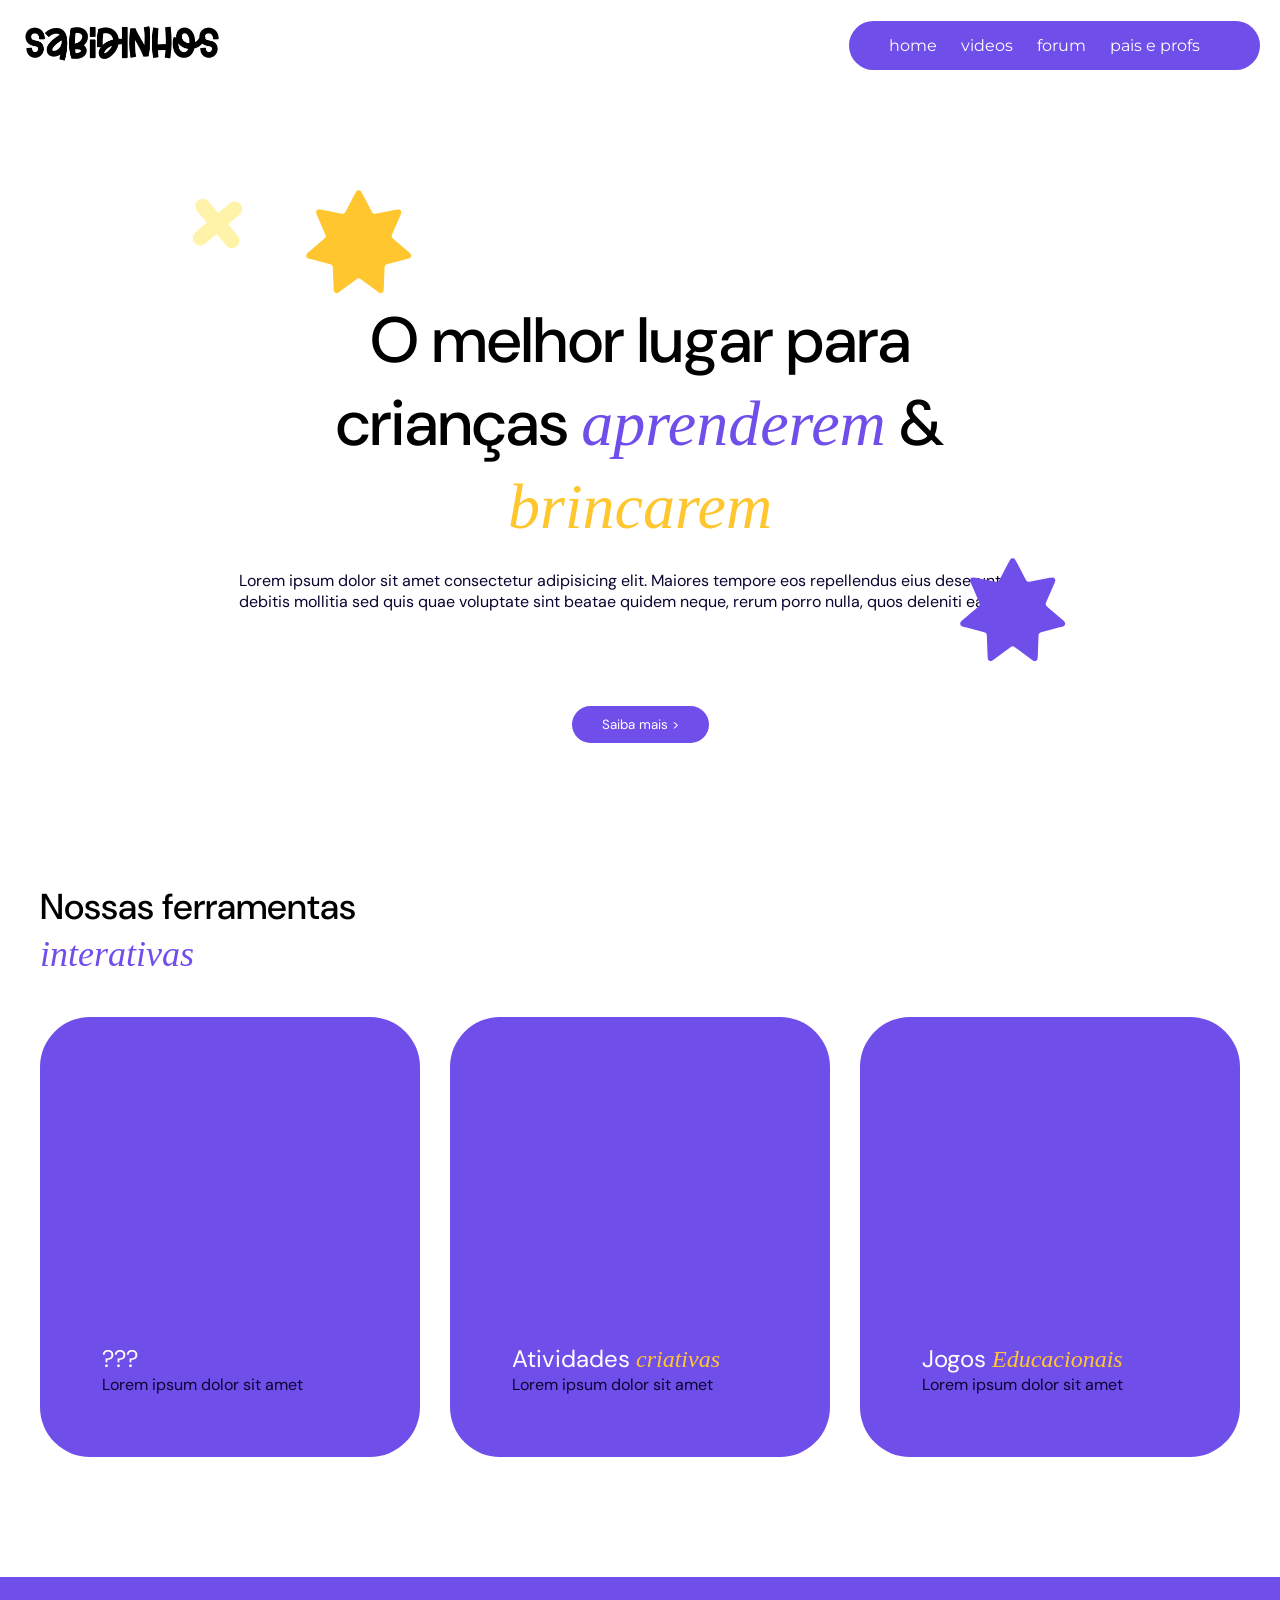
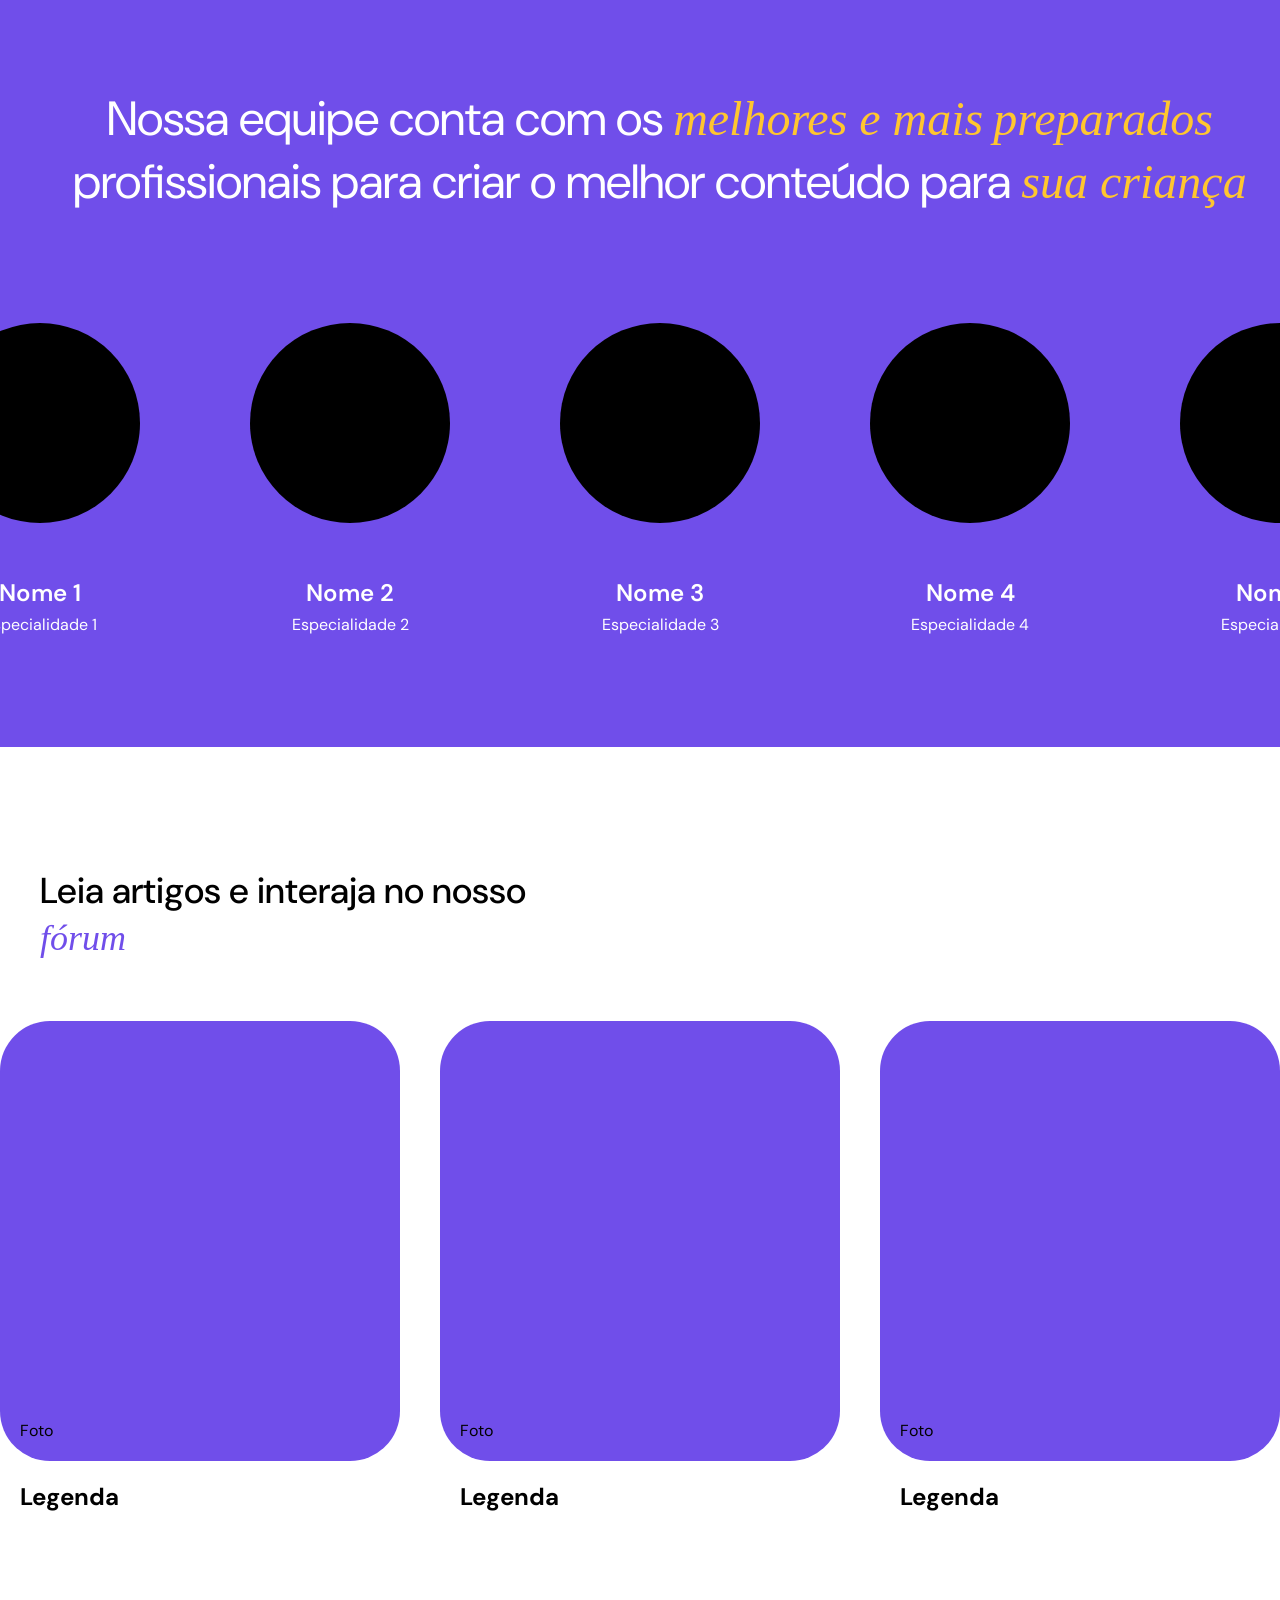
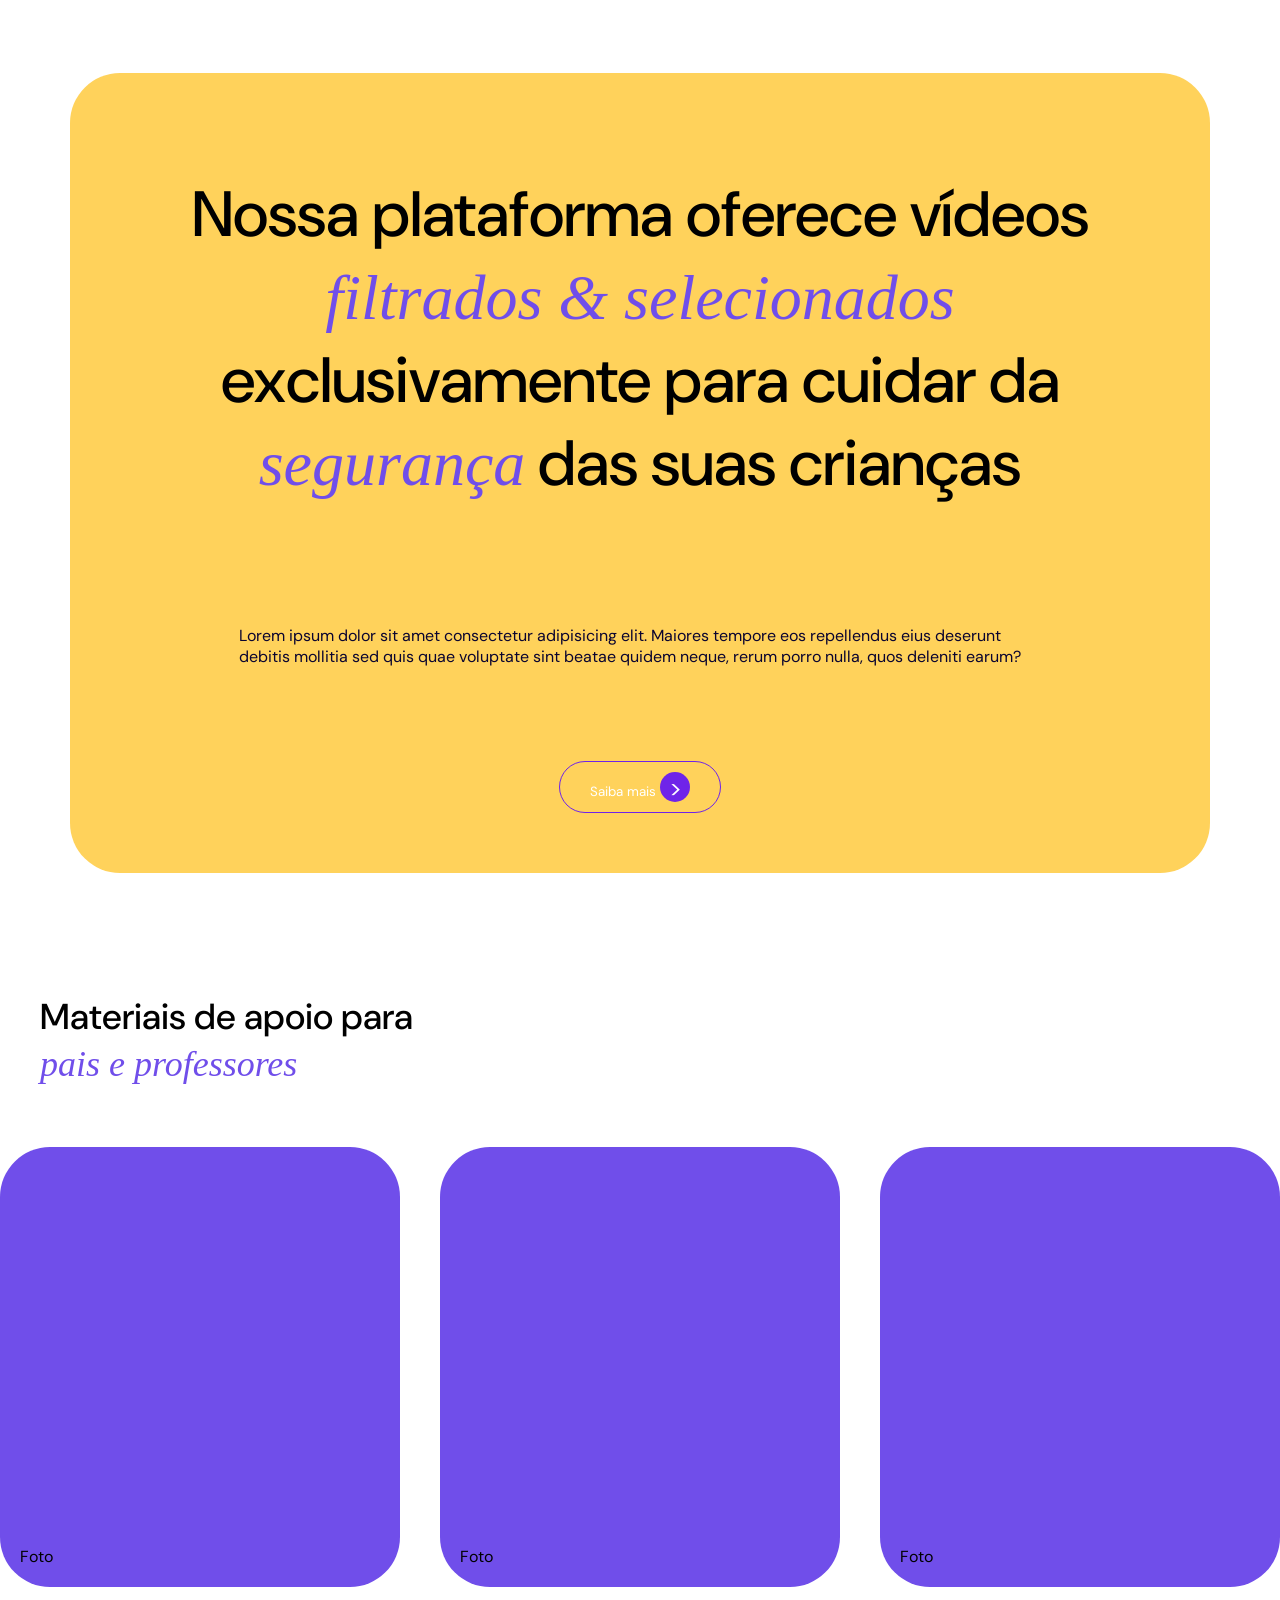
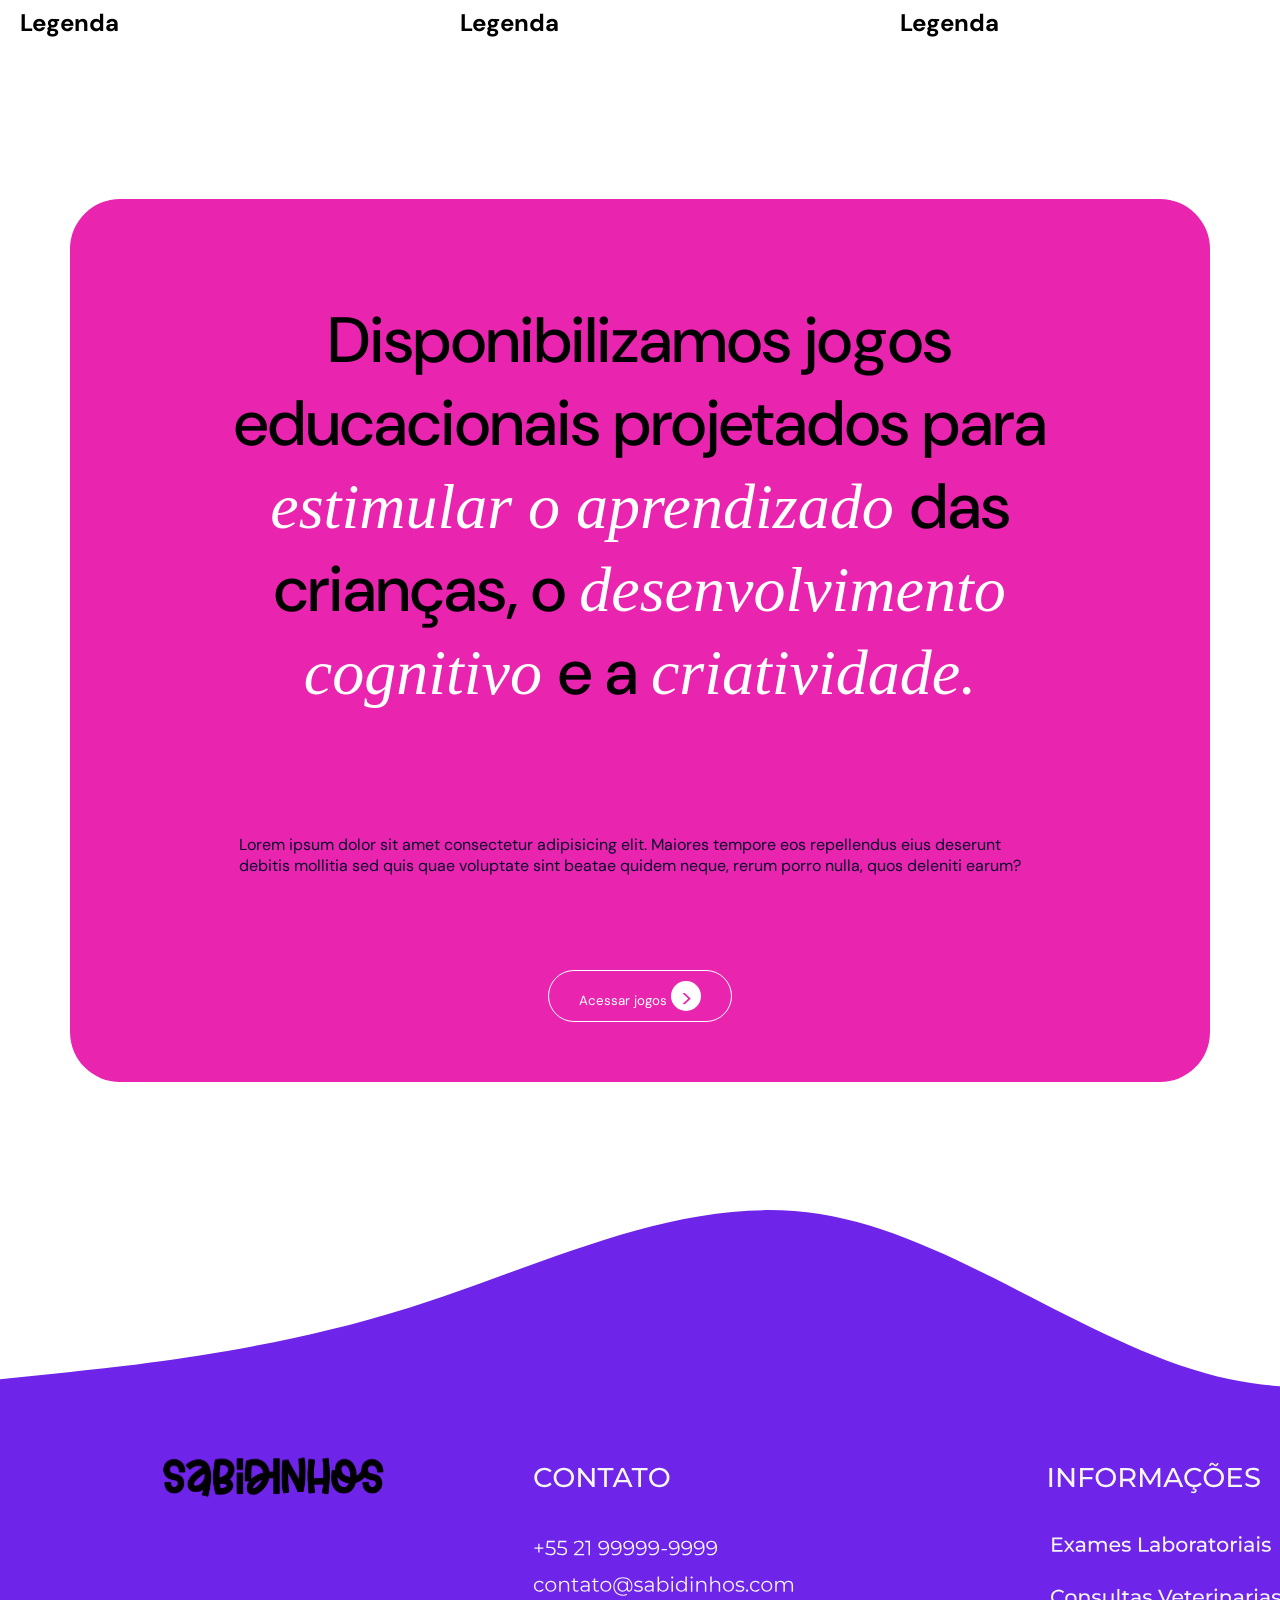
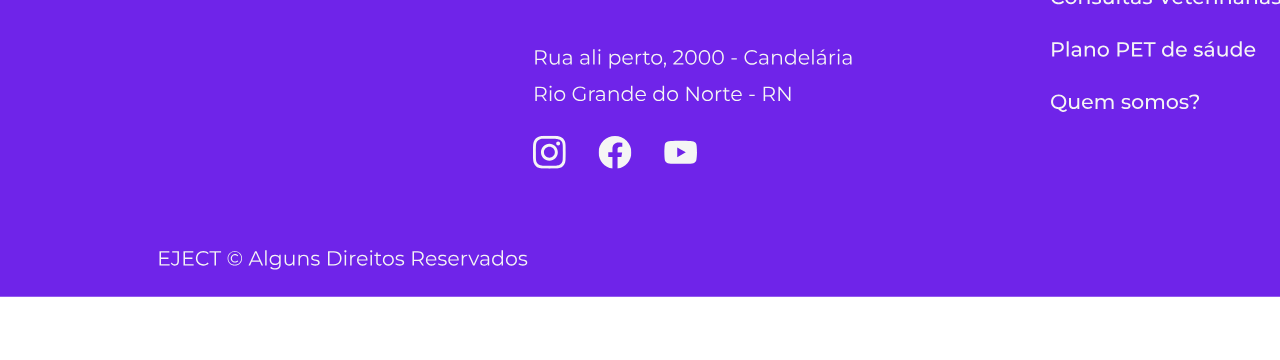
==== home.html @ 90b74e8a "feat: criação pagina home" ====
<!DOCTYPE html>
<html lang="en">

<head>
    <meta charset="UTF-8">
    <meta name="viewport" content="width=device-width, initial-scale=1.0">
    <title>Home</title>
    <link rel="stylesheet" href="assets/css/hero.css">
    <link rel="stylesheet" href="assets/css/navbar.css">
    <link rel="stylesheet" href="assets/css/ferramentas.css">
    <link rel="stylesheet" href="assets/css/nossaequipe.css">
    <link rel="stylesheet" href="assets/css/leiaforum.css">
    <link rel="stylesheet" href="assets/css/plataformavideo.css">
    <style>
        @import url('https://fonts.googleapis.com/css2?family=DM+Sans:ital,opsz,wght@0,9..40,100..1000;1,9..40,100..1000&family=Montserrat:ital,wght@0,100..900;1,100..900&display=swap');
    </style>
</head>

<body>
    <header>
        <div><svg width="200" height="46" viewBox="0 0 200 46" fill="none" xmlns="http://www.w3.org/2000/svg" xmlns:xlink="http://www.w3.org/1999/xlink">
            <rect width="200" height="46" fill="url(#pattern0_1_22)"/>
            <defs>
            <pattern id="pattern0_1_22" patternContentUnits="objectBoundingBox" width="1" height="1">
            <use xlink:href="#image0_1_22" transform="matrix(0.00127264 0 0 0.00555556 -0.176211 -2.53846)"/>
            </pattern>
            <image id="image0_1_22" width="1080" height="1080" xlink:href="[data-uri]"/>
            </defs>
            </svg>
            </div>
        <nav>
            <ul>
                <li><a href="#">home</a></li>
                <li><a href="#">videos </a></li>
                <li><a href="#">forum</a></li>
                <li><a href="#">pais e profs</a></li>
            </ul>
        </nav>
    </header>

    <div id="containerHero">
        <div>
            <svg width="106" height="104" viewBox="0 0 106 104" fill="none" xmlns="http://www.w3.org/2000/svg">
                <path d="M48.4253 4.84975C49.807 2.21581 50.4978 0.898774 51.4206 0.46882C52.2241 0.0942965 53.151 0.0942965 53.9551 0.46882C54.8779 0.898774 55.5687 2.21581 56.9504 4.84975L65.425 21.0037C66.0219 22.141 66.32 22.7096 66.7645 23.0882C67.1566 23.4225 67.6276 23.6503 68.1318 23.7499C68.7033 23.8627 69.3322 23.7426 70.5892 23.5021L88.4436 20.0873C91.3545 19.5305 92.8103 19.2521 93.7204 19.7088C94.5131 20.1066 95.0907 20.8347 95.3003 21.6995C95.5412 22.6924 94.9473 24.0562 93.759 26.7839L86.4722 43.5128C85.959 44.6904 85.703 45.2792 85.685 45.8644C85.6693 46.3805 85.7855 46.8925 86.0229 47.3512C86.2915 47.8704 86.7769 48.2892 87.7479 49.1267L101.537 61.0226C103.786 62.9621 104.91 63.9321 105.122 64.9312C105.307 65.802 105.1 66.7097 104.558 67.4135C103.935 68.222 102.503 68.6056 99.64 69.373L82.0789 74.0792C80.8424 74.4108 80.2244 74.5766 79.7582 74.9276C79.3468 75.2368 79.021 75.6477 78.812 76.1197C78.5753 76.6546 78.5518 77.2967 78.5054 78.5814L77.8459 96.8301C77.7386 99.8056 77.685 101.293 77.0394 102.083C76.4768 102.771 75.642 103.175 74.756 103.188C73.7387 103.202 72.5479 102.317 70.1652 100.546L55.5536 89.6864C54.5249 88.9221 54.0105 88.5397 53.4468 88.392C52.9492 88.2619 52.4264 88.2619 51.9289 88.392C51.3652 88.5397 50.8508 88.9221 49.822 89.6864L35.2105 100.546C32.828 102.317 31.6368 103.202 30.6197 103.188C29.7339 103.175 28.8987 102.771 28.3364 102.083C27.6907 101.293 27.637 99.8056 27.5295 96.8301L26.8701 78.5814C26.8237 77.2967 26.8005 76.6546 26.5638 76.1197C26.3548 75.6477 26.0291 75.2368 25.6174 74.9276C25.1511 74.5766 24.533 74.4108 23.2967 74.0792L5.73556 69.373C2.87217 68.6056 1.44047 68.222 0.817917 67.4135C0.275655 66.7097 0.0694225 65.802 0.253971 64.9312C0.465865 63.9321 1.59008 62.9621 3.83852 61.0226L17.6281 49.1267C18.5988 48.2892 19.0841 47.8704 19.3528 47.3512C19.5898 46.8925 19.7062 46.3805 19.6905 45.8644C19.6728 45.2792 19.4164 44.6904 18.9034 43.5128L11.6167 26.7839C10.4285 24.0562 9.83448 22.6924 10.0752 21.6995C10.2848 20.8347 10.8628 20.1066 11.6553 19.7088C12.5652 19.2521 14.0209 19.5305 16.9321 20.0873L34.7867 23.5021C36.0436 23.7426 36.672 23.8627 37.2436 23.7499C37.7483 23.6503 38.2191 23.4225 38.6113 23.0882C39.0555 22.7096 39.3538 22.141 39.9504 21.0037L48.4253 4.84975Z" fill="#FFC62F"/>
                </svg>
                
                
            <p id="primeiroParagrafo">O melhor lugar para
                crianças <span id="span1">aprenderem</span> &
                <span id="span2">brincarem</span>
            </p>
        </div>
        <div>
            <p id="hero">Lorem ipsum dolor sit amet consectetur adipisicing elit.
                Maiores tempore eos repellendus eius deserunt debitis mollitia sed quis quae voluptate sint beatae
                quidem neque, rerum porro nulla, quos deleniti earum?</p>
        </div>
        <svg width="51" height="51" viewBox="0 0 51 51" fill="none" xmlns="http://www.w3.org/2000/svg" style="position: absolute; top:22%; left:15%">
<path fill-rule="evenodd" clip-rule="evenodd" d="M45.7281 37.798L36.0381 26.348L47.4881 16.6579C50.6511 13.9811 51.0437 9.24954 48.368 6.08791C45.6924 2.92627 40.9611 2.53106 37.798 5.20794L26.348 14.898L16.6579 3.448C13.9823 0.286367 9.25097 -0.108849 6.08791 2.56803C2.92484 5.24491 2.53227 9.97643 5.20794 13.1381L14.898 24.5881L3.448 34.2781C0.284938 36.955 -0.107637 41.6865 2.56803 44.8482C5.2437 48.0098 9.97501 48.405 13.1381 45.7281L24.5881 36.0381L34.2781 47.4881C36.9538 50.6497 41.6851 51.0449 44.8482 48.368C48.0112 45.6912 48.4038 40.9596 45.7281 37.798Z" fill="#FFF3A9"/>
</svg>

<svg width="106" height="104" viewBox="0 0 106 104" fill="none" xmlns="http://www.w3.org/2000/svg " style="position: absolute; top:62%; left:75%">
    <path d="M48.4253 4.84975C49.807 2.21581 50.4978 0.898774 51.4206 0.46882C52.2241 0.0942965 53.151 0.0942965 53.9551 0.46882C54.8779 0.898774 55.5687 2.21581 56.9504 4.84975L65.425 21.0037C66.0219 22.141 66.32 22.7096 66.7645 23.0882C67.1566 23.4225 67.6276 23.6503 68.1318 23.7499C68.7033 23.8627 69.3322 23.7426 70.5892 23.5021L88.4436 20.0873C91.3545 19.5305 92.8103 19.2521 93.7204 19.7088C94.5131 20.1066 95.0907 20.8347 95.3003 21.6995C95.5412 22.6924 94.9473 24.0562 93.759 26.7839L86.4722 43.5128C85.959 44.6904 85.703 45.2792 85.685 45.8644C85.6693 46.3805 85.7855 46.8925 86.0229 47.3512C86.2915 47.8704 86.7769 48.2892 87.7479 49.1267L101.537 61.0226C103.786 62.9621 104.91 63.9321 105.122 64.9312C105.307 65.802 105.1 66.7097 104.558 67.4135C103.935 68.222 102.503 68.6056 99.64 69.373L82.0789 74.0792C80.8424 74.4108 80.2244 74.5766 79.7582 74.9276C79.3468 75.2368 79.021 75.6477 78.812 76.1197C78.5753 76.6546 78.5518 77.2967 78.5054 78.5814L77.8459 96.8301C77.7386 99.8056 77.685 101.293 77.0394 102.083C76.4768 102.771 75.642 103.175 74.756 103.188C73.7387 103.202 72.5479 102.317 70.1652 100.546L55.5536 89.6864C54.5249 88.9221 54.0105 88.5397 53.4468 88.392C52.9492 88.2619 52.4264 88.2619 51.9289 88.392C51.3652 88.5397 50.8508 88.9221 49.822 89.6864L35.2105 100.546C32.828 102.317 31.6368 103.202 30.6197 103.188C29.7339 103.175 28.8987 102.771 28.3364 102.083C27.6907 101.293 27.637 99.8056 27.5295 96.8301L26.8701 78.5814C26.8237 77.2967 26.8005 76.6546 26.5638 76.1197C26.3548 75.6477 26.0291 75.2368 25.6174 74.9276C25.1511 74.5766 24.533 74.4108 23.2967 74.0792L5.73556 69.373C2.87217 68.6056 1.44047 68.222 0.817917 67.4135C0.275655 66.7097 0.0694225 65.802 0.253971 64.9312C0.465865 63.9321 1.59008 62.9621 3.83852 61.0226L17.6281 49.1267C18.5988 48.2892 19.0841 47.8704 19.3528 47.3512C19.5898 46.8925 19.7062 46.3805 19.6905 45.8644C19.6728 45.2792 19.4164 44.6904 18.9034 43.5128L11.6167 26.7839C10.4285 24.0562 9.83448 22.6924 10.0752 21.6995C10.2848 20.8347 10.8628 20.1066 11.6553 19.7088C12.5652 19.2521 14.0209 19.5305 16.9321 20.0873L34.7867 23.5021C36.0436 23.7426 36.672 23.8627 37.2436 23.7499C37.7483 23.6503 38.2191 23.4225 38.6113 23.0882C39.0555 22.7096 39.3538 22.141 39.9504 21.0037L48.4253 4.84975Z" fill="#704EEA"/>
    </svg>
    

        <div><button>Saiba mais &gt;</button></div>
    </div>

    <div id="ferramentas">

        <div>
            <p id="pFerramentas1"> Nossas ferramentas <br><span>interativas</span></p>
        </div>

        <div id="cardFerramentas">
            <div class="card">

                <div>
                    <p class="pFerramentas2">???</p>
                    <p class="pFerramentas3">Lorem ipsum dolor sit amet</p>
                </div>

            </div>
            <div class="card">

                <div>
                    <p class="pFerramentas2">Atividades <span>criativas</span></p>
                    <p class="pFerramentas3">Lorem ipsum dolor sit amet</p>
                </div>

            </div>
            <div class="card">
                <div>
                    <p class="pFerramentas2">Jogos <span>Educacionais</span></p>
                    <p class="pFerramentas3">Lorem ipsum dolor sit amet</p>
                </div>

            </div>
        </div>
    </div>

    <div id="nossaEquipe">
                   
        <div>
            <p>Nossa equipe conta com os <span>melhores e mais</span> <span>preparados</span> profissionais para criar
                o melhor conteúdo para <span>sua criança</span></p>
        </div>
        <div>
            <div class="carousel">
                <p class="flecha">&lt;</p>

                <div class="carousel-cell">

                    <div class="foto"></div>
                    <p class="nome">Nome 1</p>
                    <p class="especialidade">Especialidade 1</p>
                </div>

                <div class="carousel-cell">

                    <div class="foto"></div>
                    <p class="nome">Nome 2</p>
                    <p class="especialidade">Especialidade 2</p>
                </div>
                <div class="carousel-cell">
                    <div class="foto"></div>
                    <p class="nome">Nome 3</p>
                    <p class="especialidade">Especialidade 3</p>
                </div>
                <div class="carousel-cell">
                    <div class="foto"></div>
                    <p class="nome">Nome 4</p>
                    <p class="especialidade">Especialidade 4</p>
                </div>
                <div class="carousel-cell">
                    <div class="foto"></div>
                    <p class="nome">Nome 5</p>
                    <p class="especialidade">Especialidade 5</p>
                </div>

                <p class="flecha">&gt;</p>

            </div>
        </div>
    </div>


    <div id="leiaForum">

        <div>
            <p id="pLeiaForum1">Leia artigos e interaja no nosso <br><span>fórum</span></p>
        </div>

        <div id="cardsLeiaForum">
            <div class="cardLeiaForum">

                <div class="fotoLeiaForum">Foto
                </div>
                <div class="legendaLeiaForum">
                    <p class="legenda">Legenda</p>
                </div>
            </div>
            <div class="cardLeiaForum">

                <div class="fotoLeiaForum">Foto
                </div>
                <div class="legendaLeiaForum">
                    <p class="legenda">Legenda</p>
                </div>
            </div>
            <div class="cardLeiaForum">

                <div class="fotoLeiaForum">Foto
                </div>
                <div class="legendaLeiaForum">
                    <p class="legenda">Legenda</p>
                </div>
            </div>
        </div>
    </div>

    <div id="containerPlataformaVideo">
        <div>
            <p id="primeiroParagrafoPlataformaVideo">Nossa plataforma oferece vídeos <span
                    id="plataformaVideoSpan1">filtrados & selecionados </span>exclusivamente para cuidar da
                <span id="plataformaVideoSpan1">segurança</span> das suas crianças
            </p>
        </div>
        <div>
            <p id="plataformaVideo">Lorem ipsum dolor sit amet consectetur adipisicing elit.
                Maiores tempore eos repellendus eius deserunt debitis mollitia sed quis quae voluptate sint beatae
                quidem neque, rerum porro nulla, quos deleniti earum?</p>
        </div>
        <div>
            <button>Saiba mais <span class="bola">&gt;</span> </button>
        </div>
    </div>

 <!--Foi utilizado o mesmo css de outra parte desta mesma pagina-->   
    <div id="leiaForum">

        <div>
            <p id="pLeiaForum1">Materiais de apoio para <br><span>pais e professores</span></p>
        </div>

        <div id="cardsLeiaForum">
            <div class="cardLeiaForum">

                <div class="fotoLeiaForum">Foto
                </div>
                <div class="legendaLeiaForum">
                    <p class="legenda">Legenda</p>
                </div>
            </div>
            <div class="cardLeiaForum">

                <div class="fotoLeiaForum">Foto
                </div>
                <div class="legendaLeiaForum">
                    <p class="legenda">Legenda</p>
                </div>
            </div>
            <div class="cardLeiaForum">

                <div class="fotoLeiaForum">Foto
                </div>
                <div class="legendaLeiaForum">
                    <p class="legenda">Legenda</p>
                </div>
            </div>
        </div>
    </div>

<!--Estilização de alguns parametros realizadas realizada inline-->
    <div id="containerPlataformaVideo" style="background-color: #E924AE;">

        <div>
            <p id="primeiroParagrafoPlataformaVideo">Disponibilizamos jogos educacionais projetados para <span
                    id="plataformaVideoSpan1" style="color: #ffff;">estimular o aprendizado </span>das crianças, o <span
                    id="plataformaVideoSpan1" style="color: #ffff;">desenvolvimento cognitivo </span>e a <span
                    id="plataformaVideoSpan1" style="color: #ffff;">criatividade.</span>
            </p>
        </div>
        <div>
            <p id="plataformaVideo">Lorem ipsum dolor sit amet consectetur adipisicing elit.
                Maiores tempore eos repellendus eius deserunt debitis mollitia sed quis quae voluptate sint beatae
                quidem neque, rerum porro nulla, quos deleniti earum?</p>
        </div>
        <div>
            <button style="border: 1px solid #ffff">Acessar jogos <span class="bola"
                    style="background: #ffff; color: #E924AE;">&gt;</span> </button>
        </div>
    </div>

    <footer>
        <svg width="1640" height="803" viewBox="0 0 1440 603" fill="none" xmlns="http://www.w3.org/2000/svg" xmlns:xlink="http://www.w3.org/1999/xlink">
            <path fill-rule="evenodd" clip-rule="evenodd" d="M0 148.577L60 142.267C120 135.958 240 123.34 360 85.4837C480 47.6279 600 -15.4651 720 3.46283C840 22.3907 960 123.34 1080 148.577C1200 173.814 1320 123.34 1380 98.1023L1440 72.8651V300H1380C1320 300 1200 300 1080 300C960 300 840 300 720 300C600 300 480 300 360 300C240 300 120 300 60 300H0V148.577Z" fill="#6F24E9"/>
            <path d="M0 160H1440V603H0V160Z" fill="#6F24E9"/>
            <path d="M478.032 243.316C476.752 243.316 475.568 243.108 474.48 242.692C473.408 242.26 472.472 241.66 471.672 240.892C470.888 240.108 470.272 239.196 469.824 238.156C469.376 237.116 469.152 235.972 469.152 234.724C469.152 233.476 469.376 232.332 469.824 231.292C470.272 230.252 470.896 229.348 471.696 228.58C472.496 227.796 473.432 227.196 474.504 226.78C475.592 226.348 476.776 226.132 478.056 226.132C479.352 226.132 480.544 226.356 481.632 226.804C482.736 227.236 483.672 227.884 484.44 228.748L482.88 230.26C482.24 229.588 481.52 229.092 480.72 228.772C479.92 228.436 479.064 228.268 478.152 228.268C477.208 228.268 476.328 228.428 475.512 228.748C474.712 229.068 474.016 229.516 473.424 230.092C472.832 230.668 472.368 231.356 472.032 232.156C471.712 232.94 471.552 233.796 471.552 234.724C471.552 235.652 471.712 236.516 472.032 237.316C472.368 238.1 472.832 238.78 473.424 239.356C474.016 239.932 474.712 240.38 475.512 240.7C476.328 241.02 477.208 241.18 478.152 241.18C479.064 241.18 479.92 241.02 480.72 240.7C481.52 240.364 482.24 239.852 482.88 239.164L484.44 240.676C483.672 241.54 482.736 242.196 481.632 242.644C480.544 243.092 479.344 243.316 478.032 243.316ZM495.096 243.316C493.816 243.316 492.624 243.1 491.52 242.668C490.432 242.236 489.488 241.636 488.688 240.868C487.888 240.084 487.264 239.172 486.816 238.132C486.368 237.092 486.144 235.956 486.144 234.724C486.144 233.492 486.368 232.356 486.816 231.316C487.264 230.276 487.888 229.372 488.688 228.604C489.488 227.82 490.432 227.212 491.52 226.78C492.608 226.348 493.8 226.132 495.096 226.132C496.376 226.132 497.552 226.348 498.624 226.78C499.712 227.196 500.656 227.796 501.456 228.58C502.272 229.348 502.896 230.252 503.328 231.292C503.776 232.332 504 233.476 504 234.724C504 235.972 503.776 237.116 503.328 238.156C502.896 239.196 502.272 240.108 501.456 240.892C500.656 241.66 499.712 242.26 498.624 242.692C497.552 243.108 496.376 243.316 495.096 243.316ZM495.096 241.18C496.024 241.18 496.88 241.02 497.664 240.7C498.464 240.38 499.152 239.932 499.728 239.356C500.32 238.764 500.776 238.076 501.096 237.292C501.432 236.508 501.6 235.652 501.6 234.724C501.6 233.796 501.432 232.94 501.096 232.156C500.776 231.372 500.32 230.692 499.728 230.116C499.152 229.524 498.464 229.068 497.664 228.748C496.88 228.428 496.024 228.268 495.096 228.268C494.152 228.268 493.28 228.428 492.48 228.748C491.696 229.068 491.008 229.524 490.416 230.116C489.824 230.692 489.36 231.372 489.024 232.156C488.704 232.94 488.544 233.796 488.544 234.724C488.544 235.652 488.704 236.508 489.024 237.292C489.36 238.076 489.824 238.764 490.416 239.356C491.008 239.932 491.696 240.38 492.48 240.7C493.28 241.02 494.152 241.18 495.096 241.18ZM507.668 243.124V226.324H509.636L520.748 240.124H519.716V226.324H522.116V243.124H520.148L509.036 229.324H510.068V243.124H507.668ZM530.481 243.124V228.412H524.721V226.324H538.617V228.412H532.857V243.124H530.481ZM537.843 243.124L545.451 226.324H547.827L555.459 243.124H552.939L546.147 227.668H547.107L540.315 243.124H537.843ZM541.083 238.924L541.731 237.004H551.187L551.883 238.924H541.083ZM560.458 243.124V228.412H554.698V226.324H568.594V228.412H562.834V243.124H560.458ZM578.917 243.316C577.637 243.316 576.445 243.1 575.341 242.668C574.253 242.236 573.309 241.636 572.509 240.868C571.709 240.084 571.085 239.172 570.637 238.132C570.189 237.092 569.965 235.956 569.965 234.724C569.965 233.492 570.189 232.356 570.637 231.316C571.085 230.276 571.709 229.372 572.509 228.604C573.309 227.82 574.253 227.212 575.341 226.78C576.429 226.348 577.621 226.132 578.917 226.132C580.197 226.132 581.373 226.348 582.445 226.78C583.533 227.196 584.477 227.796 585.277 228.58C586.093 229.348 586.717 230.252 587.149 231.292C587.597 232.332 587.821 233.476 587.821 234.724C587.821 235.972 587.597 237.116 587.149 238.156C586.717 239.196 586.093 240.108 585.277 240.892C584.477 241.66 583.533 242.26 582.445 242.692C581.373 243.108 580.197 243.316 578.917 243.316ZM578.917 241.18C579.845 241.18 580.701 241.02 581.485 240.7C582.285 240.38 582.973 239.932 583.549 239.356C584.141 238.764 584.597 238.076 584.917 237.292C585.253 236.508 585.421 235.652 585.421 234.724C585.421 233.796 585.253 232.94 584.917 232.156C584.597 231.372 584.141 230.692 583.549 230.116C582.973 229.524 582.285 229.068 581.485 228.748C580.701 228.428 579.845 228.268 578.917 228.268C577.973 228.268 577.101 228.428 576.301 228.748C575.517 229.068 574.829 229.524 574.237 230.116C573.645 230.692 573.181 231.372 572.845 232.156C572.525 232.94 572.365 233.796 572.365 234.724C572.365 235.652 572.525 236.508 572.845 237.292C573.181 238.076 573.645 238.764 574.237 239.356C574.829 239.932 575.517 240.38 576.301 240.7C577.101 241.02 577.973 241.18 578.917 241.18Z" fill="#F5F5F5"/>
            <path d="M472.608 300.516V292.884H473.742V300.516H472.608ZM469.26 297.24V296.178H477.09V297.24H469.26ZM483.268 303.108C482.368 303.108 481.51 302.964 480.694 302.676C479.878 302.376 479.23 301.98 478.75 301.488L479.38 300.462C479.776 300.882 480.316 301.23 481 301.506C481.696 301.782 482.446 301.92 483.25 301.92C484.318 301.92 485.128 301.686 485.68 301.218C486.244 300.738 486.526 300.114 486.526 299.346C486.526 298.806 486.394 298.344 486.13 297.96C485.878 297.564 485.446 297.258 484.834 297.042C484.222 296.826 483.382 296.718 482.314 296.718H479.632L480.28 290.4H487.174V291.552H480.802L481.468 290.922L480.91 296.214L480.244 295.566H482.602C483.874 295.566 484.894 295.722 485.662 296.034C486.43 296.346 486.982 296.784 487.318 297.348C487.666 297.9 487.84 298.548 487.84 299.292C487.84 300 487.672 300.648 487.336 301.236C487 301.812 486.496 302.268 485.824 302.604C485.152 302.94 484.3 303.108 483.268 303.108ZM493.375 303.108C492.475 303.108 491.617 302.964 490.801 302.676C489.985 302.376 489.337 301.98 488.857 301.488L489.487 300.462C489.883 300.882 490.423 301.23 491.107 301.506C491.803 301.782 492.553 301.92 493.357 301.92C494.425 301.92 495.235 301.686 495.787 301.218C496.351 300.738 496.633 300.114 496.633 299.346C496.633 298.806 496.501 298.344 496.237 297.96C495.985 297.564 495.553 297.258 494.941 297.042C494.329 296.826 493.489 296.718 492.421 296.718H489.739L490.387 290.4H497.281V291.552H490.909L491.575 290.922L491.017 296.214L490.351 295.566H492.709C493.981 295.566 495.001 295.722 495.769 296.034C496.537 296.346 497.089 296.784 497.425 297.348C497.773 297.9 497.947 298.548 497.947 299.292C497.947 300 497.779 300.648 497.443 301.236C497.107 301.812 496.603 302.268 495.931 302.604C495.259 302.94 494.407 303.108 493.375 303.108ZM504.069 303V302.082L509.307 296.952C509.787 296.484 510.147 296.076 510.387 295.728C510.627 295.368 510.789 295.032 510.873 294.72C510.957 294.408 510.999 294.114 510.999 293.838C510.999 293.106 510.747 292.53 510.243 292.11C509.751 291.69 509.019 291.48 508.047 291.48C507.303 291.48 506.643 291.594 506.067 291.822C505.503 292.05 505.017 292.404 504.609 292.884L503.691 292.092C504.183 291.516 504.813 291.072 505.581 290.76C506.349 290.448 507.207 290.292 508.155 290.292C509.007 290.292 509.745 290.43 510.369 290.706C510.993 290.97 511.473 291.36 511.809 291.876C512.157 292.392 512.331 292.998 512.331 293.694C512.331 294.102 512.271 294.504 512.151 294.9C512.043 295.296 511.839 295.716 511.539 296.16C511.251 296.592 510.825 297.084 510.261 297.636L505.455 302.352L505.095 301.848H512.907V303H504.069ZM516.73 303V290.94L517.306 291.552H513.76V290.4H518.026V303H516.73ZM529.673 290.292C530.789 290.292 531.731 290.544 532.499 291.048C533.267 291.54 533.849 292.254 534.245 293.19C534.641 294.126 534.839 295.26 534.839 296.592C534.839 298.008 534.593 299.202 534.101 300.174C533.621 301.146 532.949 301.878 532.085 302.37C531.221 302.862 530.219 303.108 529.079 303.108C528.515 303.108 527.975 303.054 527.458 302.946C526.955 302.838 526.499 302.664 526.091 302.424L526.613 301.38C526.937 301.596 527.309 301.752 527.729 301.848C528.161 301.932 528.605 301.974 529.061 301.974C530.417 301.974 531.497 301.542 532.301 300.678C533.117 299.814 533.525 298.524 533.525 296.808C533.525 296.532 533.507 296.202 533.471 295.818C533.447 295.434 533.381 295.05 533.273 294.666L533.723 295.008C533.603 295.632 533.345 296.166 532.949 296.61C532.565 297.042 532.085 297.372 531.509 297.6C530.945 297.828 530.315 297.942 529.619 297.942C528.791 297.942 528.053 297.786 527.405 297.474C526.769 297.162 526.271 296.724 525.911 296.16C525.551 295.596 525.371 294.93 525.371 294.162C525.371 293.37 525.557 292.686 525.929 292.11C526.301 291.534 526.811 291.09 527.458 290.778C528.119 290.454 528.857 290.292 529.673 290.292ZM529.727 291.39C529.127 291.39 528.593 291.504 528.125 291.732C527.669 291.948 527.309 292.26 527.045 292.668C526.781 293.076 526.649 293.562 526.649 294.126C526.649 294.954 526.931 295.614 527.495 296.106C528.071 296.598 528.845 296.844 529.817 296.844C530.465 296.844 531.029 296.724 531.509 296.484C532.001 296.244 532.379 295.914 532.643 295.494C532.919 295.074 533.057 294.606 533.057 294.09C533.057 293.622 532.931 293.184 532.679 292.776C532.427 292.368 532.055 292.038 531.563 291.786C531.071 291.522 530.459 291.39 529.727 291.39ZM540.641 290.292C541.757 290.292 542.699 290.544 543.467 291.048C544.235 291.54 544.817 292.254 545.213 293.19C545.609 294.126 545.807 295.26 545.807 296.592C545.807 298.008 545.561 299.202 545.069 300.174C544.589 301.146 543.917 301.878 543.053 302.37C542.189 302.862 541.187 303.108 540.047 303.108C539.483 303.108 538.943 303.054 538.427 302.946C537.923 302.838 537.467 302.664 537.059 302.424L537.581 301.38C537.905 301.596 538.277 301.752 538.697 301.848C539.129 301.932 539.573 301.974 540.029 301.974C541.385 301.974 542.465 301.542 543.269 300.678C544.085 299.814 544.493 298.524 544.493 296.808C544.493 296.532 544.475 296.202 544.439 295.818C544.415 295.434 544.349 295.05 544.241 294.666L544.691 295.008C544.571 295.632 544.313 296.166 543.917 296.61C543.533 297.042 543.053 297.372 542.477 297.6C541.913 297.828 541.283 297.942 540.587 297.942C539.759 297.942 539.021 297.786 538.373 297.474C537.737 297.162 537.239 296.724 536.879 296.16C536.519 295.596 536.339 294.93 536.339 294.162C536.339 293.37 536.525 292.686 536.897 292.11C537.269 291.534 537.779 291.09 538.427 290.778C539.087 290.454 539.825 290.292 540.641 290.292ZM540.695 291.39C540.095 291.39 539.561 291.504 539.093 291.732C538.637 291.948 538.277 292.26 538.013 292.668C537.749 293.076 537.617 293.562 537.617 294.126C537.617 294.954 537.899 295.614 538.463 296.106C539.039 296.598 539.813 296.844 540.785 296.844C541.433 296.844 541.997 296.724 542.477 296.484C542.969 296.244 543.347 295.914 543.611 295.494C543.887 295.074 544.025 294.606 544.025 294.09C544.025 293.622 543.899 293.184 543.647 292.776C543.395 292.368 543.023 292.038 542.531 291.786C542.039 291.522 541.427 291.39 540.695 291.39ZM551.61 290.292C552.726 290.292 553.668 290.544 554.436 291.048C555.204 291.54 555.786 292.254 556.182 293.19C556.578 294.126 556.776 295.26 556.776 296.592C556.776 298.008 556.53 299.202 556.038 300.174C555.558 301.146 554.886 301.878 554.022 302.37C553.158 302.862 552.156 303.108 551.016 303.108C550.452 303.108 549.912 303.054 549.396 302.946C548.892 302.838 548.436 302.664 548.028 302.424L548.55 301.38C548.874 301.596 549.246 301.752 549.666 301.848C550.098 301.932 550.542 301.974 550.998 301.974C552.354 301.974 553.434 301.542 554.238 300.678C555.054 299.814 555.462 298.524 555.462 296.808C555.462 296.532 555.444 296.202 555.408 295.818C555.384 295.434 555.318 295.05 555.21 294.666L555.66 295.008C555.54 295.632 555.282 296.166 554.886 296.61C554.502 297.042 554.022 297.372 553.446 297.6C552.882 297.828 552.252 297.942 551.556 297.942C550.728 297.942 549.99 297.786 549.342 297.474C548.706 297.162 548.208 296.724 547.848 296.16C547.488 295.596 547.308 294.93 547.308 294.162C547.308 293.37 547.494 292.686 547.866 292.11C548.238 291.534 548.748 291.09 549.396 290.778C550.056 290.454 550.794 290.292 551.61 290.292ZM551.664 291.39C551.064 291.39 550.53 291.504 550.062 291.732C549.606 291.948 549.246 292.26 548.982 292.668C548.718 293.076 548.586 293.562 548.586 294.126C548.586 294.954 548.868 295.614 549.432 296.106C550.008 296.598 550.782 296.844 551.754 296.844C552.402 296.844 552.966 296.724 553.446 296.484C553.938 296.244 554.316 295.914 554.58 295.494C554.856 295.074 554.994 294.606 554.994 294.09C554.994 293.622 554.868 293.184 554.616 292.776C554.364 292.368 553.992 292.038 553.5 291.786C553.008 291.522 552.396 291.39 551.664 291.39ZM562.579 290.292C563.695 290.292 564.637 290.544 565.405 291.048C566.173 291.54 566.755 292.254 567.151 293.19C567.547 294.126 567.745 295.26 567.745 296.592C567.745 298.008 567.499 299.202 567.007 300.174C566.527 301.146 565.855 301.878 564.991 302.37C564.127 302.862 563.125 303.108 561.985 303.108C561.421 303.108 560.881 303.054 560.365 302.946C559.861 302.838 559.405 302.664 558.997 302.424L559.519 301.38C559.843 301.596 560.215 301.752 560.635 301.848C561.067 301.932 561.511 301.974 561.967 301.974C563.323 301.974 564.403 301.542 565.207 300.678C566.023 299.814 566.431 298.524 566.431 296.808C566.431 296.532 566.413 296.202 566.377 295.818C566.353 295.434 566.287 295.05 566.179 294.666L566.629 295.008C566.509 295.632 566.251 296.166 565.855 296.61C565.471 297.042 564.991 297.372 564.415 297.6C563.851 297.828 563.221 297.942 562.525 297.942C561.697 297.942 560.959 297.786 560.311 297.474C559.675 297.162 559.177 296.724 558.817 296.16C558.457 295.596 558.277 294.93 558.277 294.162C558.277 293.37 558.463 292.686 558.835 292.11C559.207 291.534 559.717 291.09 560.365 290.778C561.025 290.454 561.763 290.292 562.579 290.292ZM562.633 291.39C562.033 291.39 561.499 291.504 561.031 291.732C560.575 291.948 560.215 292.26 559.951 292.668C559.687 293.076 559.555 293.562 559.555 294.126C559.555 294.954 559.837 295.614 560.401 296.106C560.977 296.598 561.751 296.844 562.723 296.844C563.371 296.844 563.935 296.724 564.415 296.484C564.907 296.244 565.285 295.914 565.549 295.494C565.825 295.074 565.963 294.606 565.963 294.09C565.963 293.622 565.837 293.184 565.585 292.776C565.333 292.368 564.961 292.038 564.469 291.786C563.977 291.522 563.365 291.39 562.633 291.39ZM573.548 290.292C574.664 290.292 575.606 290.544 576.374 291.048C577.142 291.54 577.724 292.254 578.12 293.19C578.516 294.126 578.714 295.26 578.714 296.592C578.714 298.008 578.468 299.202 577.976 300.174C577.496 301.146 576.824 301.878 575.96 302.37C575.096 302.862 574.094 303.108 572.954 303.108C572.39 303.108 571.85 303.054 571.333 302.946C570.83 302.838 570.374 302.664 569.966 302.424L570.488 301.38C570.812 301.596 571.184 301.752 571.604 301.848C572.036 301.932 572.48 301.974 572.936 301.974C574.292 301.974 575.372 301.542 576.176 300.678C576.992 299.814 577.4 298.524 577.4 296.808C577.4 296.532 577.382 296.202 577.346 295.818C577.322 295.434 577.256 295.05 577.148 294.666L577.598 295.008C577.478 295.632 577.22 296.166 576.824 296.61C576.44 297.042 575.96 297.372 575.384 297.6C574.82 297.828 574.19 297.942 573.494 297.942C572.666 297.942 571.928 297.786 571.28 297.474C570.644 297.162 570.146 296.724 569.786 296.16C569.426 295.596 569.246 294.93 569.246 294.162C569.246 293.37 569.432 292.686 569.804 292.11C570.176 291.534 570.686 291.09 571.333 290.778C571.994 290.454 572.732 290.292 573.548 290.292ZM573.602 291.39C573.002 291.39 572.468 291.504 572 291.732C571.544 291.948 571.184 292.26 570.92 292.668C570.656 293.076 570.524 293.562 570.524 294.126C570.524 294.954 570.806 295.614 571.37 296.106C571.946 296.598 572.72 296.844 573.692 296.844C574.34 296.844 574.904 296.724 575.384 296.484C575.876 296.244 576.254 295.914 576.518 295.494C576.794 295.074 576.932 294.606 576.932 294.09C576.932 293.622 576.806 293.184 576.554 292.776C576.302 292.368 575.93 292.038 575.438 291.786C574.946 291.522 574.334 291.39 573.602 291.39ZM580.877 298.68V297.564H585.593V298.68H580.877ZM591.53 290.292C592.646 290.292 593.588 290.544 594.356 291.048C595.124 291.54 595.706 292.254 596.102 293.19C596.498 294.126 596.696 295.26 596.696 296.592C596.696 298.008 596.45 299.202 595.958 300.174C595.478 301.146 594.806 301.878 593.942 302.37C593.078 302.862 592.076 303.108 590.936 303.108C590.372 303.108 589.832 303.054 589.316 302.946C588.812 302.838 588.356 302.664 587.948 302.424L588.47 301.38C588.794 301.596 589.166 301.752 589.586 301.848C590.018 301.932 590.462 301.974 590.918 301.974C592.274 301.974 593.354 301.542 594.158 300.678C594.974 299.814 595.382 298.524 595.382 296.808C595.382 296.532 595.364 296.202 595.328 295.818C595.304 295.434 595.238 295.05 595.13 294.666L595.58 295.008C595.46 295.632 595.202 296.166 594.806 296.61C594.422 297.042 593.942 297.372 593.366 297.6C592.802 297.828 592.172 297.942 591.476 297.942C590.648 297.942 589.91 297.786 589.262 297.474C588.626 297.162 588.128 296.724 587.768 296.16C587.408 295.596 587.228 294.93 587.228 294.162C587.228 293.37 587.414 292.686 587.786 292.11C588.158 291.534 588.668 291.09 589.316 290.778C589.976 290.454 590.714 290.292 591.53 290.292ZM591.584 291.39C590.984 291.39 590.45 291.504 589.982 291.732C589.526 291.948 589.166 292.26 588.902 292.668C588.638 293.076 588.506 293.562 588.506 294.126C588.506 294.954 588.788 295.614 589.352 296.106C589.928 296.598 590.702 296.844 591.674 296.844C592.322 296.844 592.886 296.724 593.366 296.484C593.858 296.244 594.236 295.914 594.5 295.494C594.776 295.074 594.914 294.606 594.914 294.09C594.914 293.622 594.788 293.184 594.536 292.776C594.284 292.368 593.912 292.038 593.42 291.786C592.928 291.522 592.316 291.39 591.584 291.39ZM602.499 290.292C603.615 290.292 604.557 290.544 605.325 291.048C606.093 291.54 606.675 292.254 607.071 293.19C607.467 294.126 607.665 295.26 607.665 296.592C607.665 298.008 607.419 299.202 606.927 300.174C606.447 301.146 605.775 301.878 604.911 302.37C604.047 302.862 603.045 303.108 601.905 303.108C601.341 303.108 600.801 303.054 600.285 302.946C599.781 302.838 599.325 302.664 598.917 302.424L599.439 301.38C599.763 301.596 600.135 301.752 600.555 301.848C600.987 301.932 601.431 301.974 601.887 301.974C603.243 301.974 604.323 301.542 605.127 300.678C605.943 299.814 606.351 298.524 606.351 296.808C606.351 296.532 606.333 296.202 606.297 295.818C606.273 295.434 606.207 295.05 606.099 294.666L606.549 295.008C606.429 295.632 606.171 296.166 605.775 296.61C605.391 297.042 604.911 297.372 604.335 297.6C603.771 297.828 603.141 297.942 602.445 297.942C601.617 297.942 600.879 297.786 600.231 297.474C599.595 297.162 599.097 296.724 598.737 296.16C598.377 295.596 598.197 294.93 598.197 294.162C598.197 293.37 598.383 292.686 598.755 292.11C599.127 291.534 599.637 291.09 600.285 290.778C600.945 290.454 601.683 290.292 602.499 290.292ZM602.553 291.39C601.953 291.39 601.419 291.504 600.951 291.732C600.495 291.948 600.135 292.26 599.871 292.668C599.607 293.076 599.475 293.562 599.475 294.126C599.475 294.954 599.757 295.614 600.321 296.106C600.897 296.598 601.671 296.844 602.643 296.844C603.291 296.844 603.855 296.724 604.335 296.484C604.827 296.244 605.205 295.914 605.469 295.494C605.745 295.074 605.883 294.606 605.883 294.09C605.883 293.622 605.757 293.184 605.505 292.776C605.253 292.368 604.881 292.038 604.389 291.786C603.897 291.522 603.285 291.39 602.553 291.39ZM613.467 290.292C614.583 290.292 615.525 290.544 616.293 291.048C617.061 291.54 617.643 292.254 618.039 293.19C618.435 294.126 618.633 295.26 618.633 296.592C618.633 298.008 618.387 299.202 617.895 300.174C617.415 301.146 616.743 301.878 615.879 302.37C615.015 302.862 614.013 303.108 612.873 303.108C612.309 303.108 611.769 303.054 611.253 302.946C610.749 302.838 610.293 302.664 609.885 302.424L610.407 301.38C610.731 301.596 611.103 301.752 611.523 301.848C611.955 301.932 612.399 301.974 612.855 301.974C614.211 301.974 615.291 301.542 616.095 300.678C616.911 299.814 617.319 298.524 617.319 296.808C617.319 296.532 617.301 296.202 617.265 295.818C617.241 295.434 617.175 295.05 617.067 294.666L617.517 295.008C617.397 295.632 617.139 296.166 616.743 296.61C616.359 297.042 615.879 297.372 615.303 297.6C614.739 297.828 614.109 297.942 613.413 297.942C612.585 297.942 611.847 297.786 611.199 297.474C610.563 297.162 610.065 296.724 609.705 296.16C609.345 295.596 609.165 294.93 609.165 294.162C609.165 293.37 609.351 292.686 609.723 292.11C610.095 291.534 610.605 291.09 611.253 290.778C611.913 290.454 612.651 290.292 613.467 290.292ZM613.521 291.39C612.921 291.39 612.387 291.504 611.919 291.732C611.463 291.948 611.103 292.26 610.839 292.668C610.575 293.076 610.443 293.562 610.443 294.126C610.443 294.954 610.725 295.614 611.289 296.106C611.865 296.598 612.639 296.844 613.611 296.844C614.259 296.844 614.823 296.724 615.303 296.484C615.795 296.244 616.173 295.914 616.437 295.494C616.713 295.074 616.851 294.606 616.851 294.09C616.851 293.622 616.725 293.184 616.473 292.776C616.221 292.368 615.849 292.038 615.357 291.786C614.865 291.522 614.253 291.39 613.521 291.39ZM624.436 290.292C625.552 290.292 626.494 290.544 627.262 291.048C628.03 291.54 628.612 292.254 629.008 293.19C629.404 294.126 629.602 295.26 629.602 296.592C629.602 298.008 629.356 299.202 628.864 300.174C628.384 301.146 627.712 301.878 626.848 302.37C625.984 302.862 624.982 303.108 623.842 303.108C623.278 303.108 622.738 303.054 622.222 302.946C621.718 302.838 621.262 302.664 620.854 302.424L621.376 301.38C621.7 301.596 622.072 301.752 622.492 301.848C622.924 301.932 623.368 301.974 623.824 301.974C625.18 301.974 626.26 301.542 627.064 300.678C627.88 299.814 628.288 298.524 628.288 296.808C628.288 296.532 628.27 296.202 628.234 295.818C628.21 295.434 628.144 295.05 628.036 294.666L628.486 295.008C628.366 295.632 628.108 296.166 627.712 296.61C627.328 297.042 626.848 297.372 626.272 297.6C625.708 297.828 625.078 297.942 624.382 297.942C623.554 297.942 622.816 297.786 622.168 297.474C621.532 297.162 621.034 296.724 620.674 296.16C620.314 295.596 620.134 294.93 620.134 294.162C620.134 293.37 620.32 292.686 620.692 292.11C621.064 291.534 621.574 291.09 622.222 290.778C622.882 290.454 623.62 290.292 624.436 290.292ZM624.49 291.39C623.89 291.39 623.356 291.504 622.888 291.732C622.432 291.948 622.072 292.26 621.808 292.668C621.544 293.076 621.412 293.562 621.412 294.126C621.412 294.954 621.694 295.614 622.258 296.106C622.834 296.598 623.608 296.844 624.58 296.844C625.228 296.844 625.792 296.724 626.272 296.484C626.764 296.244 627.142 295.914 627.406 295.494C627.682 295.074 627.82 294.606 627.82 294.09C627.82 293.622 627.694 293.184 627.442 292.776C627.19 292.368 626.818 292.038 626.326 291.786C625.834 291.522 625.222 291.39 624.49 291.39ZM473.706 335.09C472.77 335.09 471.93 334.886 471.186 334.478C470.454 334.058 469.878 333.488 469.458 332.768C469.038 332.036 468.828 331.202 468.828 330.266C468.828 329.318 469.038 328.484 469.458 327.764C469.878 327.044 470.454 326.48 471.186 326.072C471.93 325.664 472.77 325.46 473.706 325.46C474.51 325.46 475.236 325.616 475.884 325.928C476.532 326.24 477.042 326.708 477.414 327.332L476.46 327.98C476.136 327.5 475.734 327.146 475.254 326.918C474.774 326.69 474.252 326.576 473.688 326.576C473.016 326.576 472.41 326.732 471.87 327.044C471.33 327.344 470.904 327.77 470.592 328.322C470.28 328.874 470.124 329.522 470.124 330.266C470.124 331.01 470.28 331.658 470.592 332.21C470.904 332.762 471.33 333.194 471.87 333.506C472.41 333.806 473.016 333.956 473.688 333.956C474.252 333.956 474.774 333.842 475.254 333.614C475.734 333.386 476.136 333.038 476.46 332.57L477.414 333.218C477.042 333.83 476.532 334.298 475.884 334.622C475.236 334.934 474.51 335.09 473.706 335.09ZM483.618 335.09C482.706 335.09 481.884 334.886 481.152 334.478C480.432 334.058 479.862 333.488 479.442 332.768C479.022 332.036 478.812 331.202 478.812 330.266C478.812 329.318 479.022 328.484 479.442 327.764C479.862 327.044 480.432 326.48 481.152 326.072C481.872 325.664 482.694 325.46 483.618 325.46C484.554 325.46 485.382 325.664 486.102 326.072C486.834 326.48 487.404 327.044 487.812 327.764C488.232 328.484 488.442 329.318 488.442 330.266C488.442 331.202 488.232 332.036 487.812 332.768C487.404 333.488 486.834 334.058 486.102 334.478C485.37 334.886 484.542 335.09 483.618 335.09ZM483.618 333.956C484.302 333.956 484.908 333.806 485.436 333.506C485.964 333.194 486.378 332.762 486.678 332.21C486.99 331.646 487.146 330.998 487.146 330.266C487.146 329.522 486.99 328.874 486.678 328.322C486.378 327.77 485.964 327.344 485.436 327.044C484.908 326.732 484.308 326.576 483.636 326.576C482.964 326.576 482.364 326.732 481.836 327.044C481.308 327.344 480.888 327.77 480.576 328.322C480.264 328.874 480.108 329.522 480.108 330.266C480.108 330.998 480.264 331.646 480.576 332.21C480.888 332.762 481.308 333.194 481.836 333.506C482.364 333.806 482.958 333.956 483.618 333.956ZM495.876 325.46C496.644 325.46 497.316 325.61 497.892 325.91C498.48 326.198 498.936 326.642 499.26 327.242C499.596 327.842 499.764 328.598 499.764 329.51V335H498.486V329.636C498.486 328.64 498.234 327.89 497.73 327.386C497.238 326.87 496.542 326.612 495.642 326.612C494.97 326.612 494.382 326.75 493.878 327.026C493.386 327.29 493.002 327.68 492.726 328.196C492.462 328.7 492.33 329.312 492.33 330.032V335H491.052V325.55H492.276V328.142L492.078 327.656C492.378 326.972 492.858 326.438 493.518 326.054C494.178 325.658 494.964 325.46 495.876 325.46ZM506.204 335.09C505.316 335.09 504.632 334.85 504.152 334.37C503.672 333.89 503.432 333.212 503.432 332.336V323.462H504.71V332.264C504.71 332.816 504.848 333.242 505.124 333.542C505.412 333.842 505.82 333.992 506.348 333.992C506.912 333.992 507.38 333.83 507.752 333.506L508.202 334.424C507.95 334.652 507.644 334.82 507.284 334.928C506.936 335.036 506.576 335.09 506.204 335.09ZM501.74 326.612V325.55H507.59V326.612H501.74ZM516.45 335V332.912L516.396 332.57V329.078C516.396 328.274 516.168 327.656 515.712 327.224C515.268 326.792 514.602 326.576 513.714 326.576C513.102 326.576 512.52 326.678 511.968 326.882C511.416 327.086 510.948 327.356 510.564 327.692L509.988 326.738C510.468 326.33 511.044 326.018 511.716 325.802C512.388 325.574 513.096 325.46 513.84 325.46C515.064 325.46 516.006 325.766 516.666 326.378C517.338 326.978 517.674 327.896 517.674 329.132V335H516.45ZM513.192 335.09C512.484 335.09 511.866 334.976 511.338 334.748C510.822 334.508 510.426 334.184 510.15 333.776C509.874 333.356 509.736 332.876 509.736 332.336C509.736 331.844 509.85 331.4 510.078 331.004C510.318 330.596 510.702 330.272 511.23 330.032C511.77 329.78 512.49 329.654 513.39 329.654H516.648V330.608H513.426C512.514 330.608 511.878 330.77 511.518 331.094C511.17 331.418 510.996 331.82 510.996 332.3C510.996 332.84 511.206 333.272 511.626 333.596C512.046 333.92 512.634 334.082 513.39 334.082C514.11 334.082 514.728 333.92 515.244 333.596C515.772 333.26 516.156 332.78 516.396 332.156L516.684 333.038C516.444 333.662 516.024 334.16 515.424 334.532C514.836 334.904 514.092 335.09 513.192 335.09ZM524.133 335.09C523.245 335.09 522.561 334.85 522.081 334.37C521.601 333.89 521.361 333.212 521.361 332.336V323.462H522.639V332.264C522.639 332.816 522.777 333.242 523.053 333.542C523.341 333.842 523.749 333.992 524.277 333.992C524.841 333.992 525.309 333.83 525.681 333.506L526.131 334.424C525.879 334.652 525.573 334.82 525.213 334.928C524.865 335.036 524.505 335.09 524.133 335.09ZM519.669 326.612V325.55H525.519V326.612H519.669ZM531.976 335.09C531.064 335.09 530.242 334.886 529.51 334.478C528.79 334.058 528.22 333.488 527.8 332.768C527.38 332.036 527.17 331.202 527.17 330.266C527.17 329.318 527.38 328.484 527.8 327.764C528.22 327.044 528.79 326.48 529.51 326.072C530.23 325.664 531.052 325.46 531.976 325.46C532.912 325.46 533.74 325.664 534.46 326.072C535.192 326.48 535.762 327.044 536.17 327.764C536.59 328.484 536.8 329.318 536.8 330.266C536.8 331.202 536.59 332.036 536.17 332.768C535.762 333.488 535.192 334.058 534.46 334.478C533.728 334.886 532.9 335.09 531.976 335.09ZM531.976 333.956C532.66 333.956 533.266 333.806 533.794 333.506C534.322 333.194 534.736 332.762 535.036 332.21C535.348 331.646 535.504 330.998 535.504 330.266C535.504 329.522 535.348 328.874 535.036 328.322C534.736 327.77 534.322 327.344 533.794 327.044C533.266 326.732 532.666 326.576 531.994 326.576C531.322 326.576 530.722 326.732 530.194 327.044C529.666 327.344 529.246 327.77 528.934 328.322C528.622 328.874 528.466 329.522 528.466 330.266C528.466 330.998 528.622 331.646 528.934 332.21C529.246 332.762 529.666 333.194 530.194 333.506C530.722 333.806 531.316 333.956 531.976 333.956ZM546.897 338.6C545.661 338.6 544.533 338.396 543.513 337.988C542.493 337.592 541.611 337.028 540.867 336.296C540.135 335.576 539.565 334.718 539.157 333.722C538.761 332.714 538.563 331.616 538.563 330.428C538.563 329.228 538.761 328.136 539.157 327.152C539.565 326.156 540.141 325.298 540.885 324.578C541.641 323.846 542.535 323.282 543.567 322.886C544.599 322.49 545.733 322.292 546.969 322.292C548.193 322.292 549.309 322.484 550.317 322.868C551.337 323.252 552.219 323.798 552.963 324.506C553.707 325.202 554.277 326.036 554.673 327.008C555.081 327.98 555.285 329.054 555.285 330.23C555.285 331.238 555.165 332.108 554.925 332.84C554.697 333.56 554.361 334.118 553.917 334.514C553.473 334.898 552.939 335.09 552.315 335.09C551.703 335.09 551.211 334.904 550.839 334.532C550.467 334.16 550.281 333.638 550.281 332.966V331.544L550.425 330.392L550.245 328.592V325.874H551.415V332.696C551.415 333.2 551.523 333.554 551.739 333.758C551.955 333.962 552.219 334.064 552.531 334.064C552.903 334.064 553.227 333.914 553.503 333.614C553.779 333.314 553.989 332.882 554.133 332.318C554.289 331.742 554.367 331.052 554.367 330.248C554.367 329.192 554.187 328.232 553.827 327.368C553.467 326.504 552.957 325.76 552.297 325.136C551.637 324.512 550.857 324.038 549.957 323.714C549.057 323.378 548.061 323.21 546.969 323.21C545.877 323.21 544.875 323.384 543.963 323.732C543.051 324.08 542.265 324.578 541.605 325.226C540.957 325.862 540.453 326.624 540.093 327.512C539.733 328.388 539.553 329.36 539.553 330.428C539.553 331.496 539.727 332.474 540.075 333.362C540.435 334.25 540.939 335.012 541.587 335.648C542.235 336.296 543.009 336.794 543.909 337.142C544.809 337.502 545.805 337.682 546.897 337.682C547.437 337.682 548.013 337.616 548.625 337.484C549.249 337.352 549.825 337.154 550.353 336.89L550.659 337.772C550.119 338.048 549.507 338.252 548.823 338.384C548.139 338.528 547.497 338.6 546.897 338.6ZM546.681 335.09C545.829 335.09 545.067 334.892 544.395 334.496C543.723 334.088 543.189 333.536 542.793 332.84C542.409 332.132 542.217 331.328 542.217 330.428C542.217 329.528 542.409 328.73 542.793 328.034C543.189 327.338 543.723 326.792 544.395 326.396C545.067 326 545.829 325.802 546.681 325.802C547.509 325.802 548.241 325.988 548.877 326.36C549.525 326.732 550.029 327.266 550.389 327.962C550.761 328.646 550.947 329.468 550.947 330.428C550.947 331.388 550.761 332.216 550.389 332.912C550.029 333.608 549.531 334.148 548.895 334.532C548.259 334.904 547.521 335.09 546.681 335.09ZM546.843 334.046C547.491 334.046 548.073 333.896 548.589 333.596C549.117 333.296 549.525 332.876 549.813 332.336C550.113 331.784 550.263 331.148 550.263 330.428C550.263 329.696 550.113 329.066 549.813 328.538C549.525 327.998 549.117 327.584 548.589 327.296C548.073 326.996 547.491 326.846 546.843 326.846C546.171 326.846 545.577 326.996 545.061 327.296C544.545 327.584 544.137 327.998 543.837 328.538C543.549 329.078 543.405 329.708 543.405 330.428C543.405 331.148 543.549 331.778 543.837 332.318C544.137 332.858 544.545 333.284 545.061 333.596C545.577 333.896 546.171 334.046 546.843 334.046ZM560.545 335.09C559.765 335.09 559.027 334.982 558.331 334.766C557.635 334.538 557.089 334.256 556.693 333.92L557.269 332.912C557.653 333.2 558.145 333.452 558.745 333.668C559.345 333.872 559.975 333.974 560.635 333.974C561.535 333.974 562.183 333.836 562.579 333.56C562.975 333.272 563.173 332.894 563.173 332.426C563.173 332.078 563.059 331.808 562.831 331.616C562.615 331.412 562.327 331.262 561.967 331.166C561.607 331.058 561.205 330.968 560.761 330.896C560.317 330.824 559.873 330.74 559.429 330.644C558.997 330.548 558.601 330.41 558.241 330.23C557.881 330.038 557.587 329.78 557.359 329.456C557.143 329.132 557.035 328.7 557.035 328.16C557.035 327.644 557.179 327.182 557.467 326.774C557.755 326.366 558.175 326.048 558.727 325.82C559.291 325.58 559.975 325.46 560.779 325.46C561.391 325.46 562.003 325.544 562.615 325.712C563.227 325.868 563.731 326.078 564.127 326.342L563.569 327.368C563.149 327.08 562.699 326.876 562.219 326.756C561.739 326.624 561.259 326.558 560.779 326.558C559.927 326.558 559.297 326.708 558.889 327.008C558.493 327.296 558.295 327.668 558.295 328.124C558.295 328.484 558.403 328.766 558.619 328.97C558.847 329.174 559.141 329.336 559.501 329.456C559.873 329.564 560.275 329.654 560.707 329.726C561.151 329.798 561.589 329.888 562.021 329.996C562.465 330.092 562.867 330.23 563.227 330.41C563.599 330.578 563.893 330.824 564.109 331.148C564.337 331.46 564.451 331.874 564.451 332.39C564.451 332.942 564.295 333.422 563.983 333.83C563.683 334.226 563.239 334.538 562.651 334.766C562.075 334.982 561.373 335.09 560.545 335.09ZM572.718 335V332.912L572.664 332.57V329.078C572.664 328.274 572.436 327.656 571.98 327.224C571.536 326.792 570.87 326.576 569.982 326.576C569.37 326.576 568.788 326.678 568.236 326.882C567.684 327.086 567.216 327.356 566.832 327.692L566.256 326.738C566.736 326.33 567.312 326.018 567.984 325.802C568.656 325.574 569.364 325.46 570.108 325.46C571.332 325.46 572.274 325.766 572.934 326.378C573.606 326.978 573.942 327.896 573.942 329.132V335H572.718ZM569.46 335.09C568.752 335.09 568.134 334.976 567.606 334.748C567.09 334.508 566.694 334.184 566.418 333.776C566.142 333.356 566.004 332.876 566.004 332.336C566.004 331.844 566.118 331.4 566.346 331.004C566.586 330.596 566.97 330.272 567.498 330.032C568.038 329.78 568.758 329.654 569.658 329.654H572.916V330.608H569.694C568.782 330.608 568.146 330.77 567.786 331.094C567.438 331.418 567.264 331.82 567.264 332.3C567.264 332.84 567.474 333.272 567.894 333.596C568.314 333.92 568.902 334.082 569.658 334.082C570.378 334.082 570.996 333.92 571.512 333.596C572.04 333.26 572.424 332.78 572.664 332.156L572.952 333.038C572.712 333.662 572.292 334.16 571.692 334.532C571.104 334.904 570.36 335.09 569.46 335.09ZM582.291 335.09C581.463 335.09 580.719 334.904 580.059 334.532C579.399 334.148 578.877 333.596 578.493 332.876C578.109 332.156 577.917 331.286 577.917 330.266C577.917 329.234 578.109 328.364 578.493 327.656C578.889 326.936 579.417 326.39 580.077 326.018C580.737 325.646 581.475 325.46 582.291 325.46C583.191 325.46 583.995 325.664 584.703 326.072C585.423 326.468 585.987 327.026 586.395 327.746C586.803 328.466 587.007 329.306 587.007 330.266C587.007 331.214 586.803 332.054 586.395 332.786C585.987 333.506 585.423 334.07 584.703 334.478C583.995 334.886 583.191 335.09 582.291 335.09ZM577.413 335V321.644H578.691V328.34L578.511 330.248L578.637 332.156V335H577.413ZM582.201 333.956C582.873 333.956 583.473 333.806 584.001 333.506C584.529 333.194 584.949 332.762 585.261 332.21C585.573 331.646 585.729 330.998 585.729 330.266C585.729 329.522 585.573 328.874 585.261 328.322C584.949 327.77 584.529 327.344 584.001 327.044C583.473 326.732 582.873 326.576 582.201 326.576C581.529 326.576 580.923 326.732 580.383 327.044C579.855 327.344 579.435 327.77 579.123 328.322C578.823 328.874 578.673 329.522 578.673 330.266C578.673 330.998 578.823 331.646 579.123 332.21C579.435 332.762 579.855 333.194 580.383 333.506C580.923 333.806 581.529 333.956 582.201 333.956ZM589.612 335V325.55H590.89V335H589.612ZM590.26 323.462C589.996 323.462 589.774 323.372 589.594 323.192C589.414 323.012 589.324 322.796 589.324 322.544C589.324 322.292 589.414 322.082 589.594 321.914C589.774 321.734 589.996 321.644 590.26 321.644C590.524 321.644 590.746 321.728 590.926 321.896C591.106 322.064 591.196 322.274 591.196 322.526C591.196 322.79 591.106 323.012 590.926 323.192C590.758 323.372 590.536 323.462 590.26 323.462ZM598.208 335.09C597.308 335.09 596.498 334.886 595.778 334.478C595.07 334.07 594.512 333.506 594.104 332.786C593.696 332.054 593.492 331.214 593.492 330.266C593.492 329.306 593.696 328.466 594.104 327.746C594.512 327.026 595.07 326.468 595.778 326.072C596.498 325.664 597.308 325.46 598.208 325.46C599.036 325.46 599.774 325.646 600.422 326.018C601.082 326.39 601.604 326.936 601.988 327.656C602.384 328.364 602.582 329.234 602.582 330.266C602.582 331.286 602.39 332.156 602.006 332.876C601.622 333.596 601.1 334.148 600.44 334.532C599.792 334.904 599.048 335.09 598.208 335.09ZM598.298 333.956C598.97 333.956 599.57 333.806 600.098 333.506C600.638 333.194 601.058 332.762 601.358 332.21C601.67 331.646 601.826 330.998 601.826 330.266C601.826 329.522 601.67 328.874 601.358 328.322C601.058 327.77 600.638 327.344 600.098 327.044C599.57 326.732 598.97 326.576 598.298 326.576C597.638 326.576 597.044 326.732 596.516 327.044C595.988 327.344 595.568 327.77 595.256 328.322C594.944 328.874 594.788 329.522 594.788 330.266C594.788 330.998 594.944 331.646 595.256 332.21C595.568 332.762 595.988 333.194 596.516 333.506C597.044 333.806 597.638 333.956 598.298 333.956ZM601.862 335V332.156L601.988 330.248L601.808 328.34V321.644H603.086V335H601.862ZM606.645 335V325.55H607.923V335H606.645ZM607.293 323.462C607.029 323.462 606.807 323.372 606.627 323.192C606.447 323.012 606.357 322.796 606.357 322.544C606.357 322.292 606.447 322.082 606.627 321.914C606.807 321.734 607.029 321.644 607.293 321.644C607.557 321.644 607.779 321.728 607.959 321.896C608.139 322.064 608.229 322.274 608.229 322.526C608.229 322.79 608.139 323.012 607.959 323.192C607.791 323.372 607.569 323.462 607.293 323.462ZM616.303 325.46C617.071 325.46 617.743 325.61 618.319 325.91C618.907 326.198 619.363 326.642 619.687 327.242C620.023 327.842 620.191 328.598 620.191 329.51V335H618.913V329.636C618.913 328.64 618.661 327.89 618.157 327.386C617.665 326.87 616.969 326.612 616.069 326.612C615.397 326.612 614.809 326.75 614.305 327.026C613.813 327.29 613.429 327.68 613.153 328.196C612.889 328.7 612.757 329.312 612.757 330.032V335H611.479V325.55H612.703V328.142L612.505 327.656C612.805 326.972 613.285 326.438 613.945 326.054C614.605 325.658 615.391 325.46 616.303 325.46ZM628.467 325.46C629.235 325.46 629.907 325.61 630.483 325.91C631.071 326.198 631.527 326.642 631.851 327.242C632.187 327.842 632.355 328.598 632.355 329.51V335H631.077V329.636C631.077 328.64 630.825 327.89 630.321 327.386C629.829 326.87 629.133 326.612 628.233 326.612C627.561 326.612 626.973 326.75 626.469 327.026C625.977 327.29 625.593 327.68 625.317 328.196C625.053 328.7 624.921 329.312 624.921 330.032V335H623.643V321.644H624.921V328.142L624.669 327.656C624.969 326.972 625.449 326.438 626.109 326.054C626.769 325.658 627.555 325.46 628.467 325.46ZM639.659 335.09C638.747 335.09 637.925 334.886 637.193 334.478C636.473 334.058 635.903 333.488 635.483 332.768C635.063 332.036 634.853 331.202 634.853 330.266C634.853 329.318 635.063 328.484 635.483 327.764C635.903 327.044 636.473 326.48 637.193 326.072C637.913 325.664 638.735 325.46 639.659 325.46C640.595 325.46 641.423 325.664 642.143 326.072C642.875 326.48 643.445 327.044 643.853 327.764C644.273 328.484 644.483 329.318 644.483 330.266C644.483 331.202 644.273 332.036 643.853 332.768C643.445 333.488 642.875 334.058 642.143 334.478C641.411 334.886 640.583 335.09 639.659 335.09ZM639.659 333.956C640.343 333.956 640.949 333.806 641.477 333.506C642.005 333.194 642.419 332.762 642.719 332.21C643.031 331.646 643.187 330.998 643.187 330.266C643.187 329.522 643.031 328.874 642.719 328.322C642.419 327.77 642.005 327.344 641.477 327.044C640.949 326.732 640.349 326.576 639.677 326.576C639.005 326.576 638.405 326.732 637.877 327.044C637.349 327.344 636.929 327.77 636.617 328.322C636.305 328.874 636.149 329.522 636.149 330.266C636.149 330.998 636.305 331.646 636.617 332.21C636.929 332.762 637.349 333.194 637.877 333.506C638.405 333.806 638.999 333.956 639.659 333.956ZM649.631 335.09C648.851 335.09 648.113 334.982 647.417 334.766C646.721 334.538 646.175 334.256 645.779 333.92L646.355 332.912C646.739 333.2 647.231 333.452 647.831 333.668C648.431 333.872 649.061 333.974 649.721 333.974C650.621 333.974 651.269 333.836 651.665 333.56C652.061 333.272 652.259 332.894 652.259 332.426C652.259 332.078 652.145 331.808 651.917 331.616C651.701 331.412 651.413 331.262 651.053 331.166C650.693 331.058 650.291 330.968 649.847 330.896C649.403 330.824 648.959 330.74 648.515 330.644C648.083 330.548 647.687 330.41 647.327 330.23C646.967 330.038 646.673 329.78 646.445 329.456C646.229 329.132 646.121 328.7 646.121 328.16C646.121 327.644 646.265 327.182 646.553 326.774C646.841 326.366 647.261 326.048 647.813 325.82C648.377 325.58 649.061 325.46 649.865 325.46C650.477 325.46 651.089 325.544 651.701 325.712C652.313 325.868 652.817 326.078 653.213 326.342L652.655 327.368C652.235 327.08 651.785 326.876 651.305 326.756C650.825 326.624 650.345 326.558 649.865 326.558C649.013 326.558 648.383 326.708 647.975 327.008C647.579 327.296 647.381 327.668 647.381 328.124C647.381 328.484 647.489 328.766 647.705 328.97C647.933 329.174 648.227 329.336 648.587 329.456C648.959 329.564 649.361 329.654 649.793 329.726C650.237 329.798 650.675 329.888 651.107 329.996C651.551 330.092 651.953 330.23 652.313 330.41C652.685 330.578 652.979 330.824 653.195 331.148C653.423 331.46 653.537 331.874 653.537 332.39C653.537 332.942 653.381 333.422 653.069 333.83C652.769 334.226 652.325 334.538 651.737 334.766C651.161 334.982 650.459 335.09 649.631 335.09ZM656.008 335.09C655.744 335.09 655.516 334.994 655.324 334.802C655.144 334.61 655.054 334.376 655.054 334.1C655.054 333.812 655.144 333.578 655.324 333.398C655.516 333.218 655.744 333.128 656.008 333.128C656.272 333.128 656.494 333.218 656.674 333.398C656.866 333.578 656.962 333.812 656.962 334.1C656.962 334.376 656.866 334.61 656.674 334.802C656.494 334.994 656.272 335.09 656.008 335.09ZM663.356 335.09C662.42 335.09 661.58 334.886 660.836 334.478C660.104 334.058 659.528 333.488 659.108 332.768C658.688 332.036 658.478 331.202 658.478 330.266C658.478 329.318 658.688 328.484 659.108 327.764C659.528 327.044 660.104 326.48 660.836 326.072C661.58 325.664 662.42 325.46 663.356 325.46C664.16 325.46 664.886 325.616 665.534 325.928C666.182 326.24 666.692 326.708 667.064 327.332L666.11 327.98C665.786 327.5 665.384 327.146 664.904 326.918C664.424 326.69 663.902 326.576 663.338 326.576C662.666 326.576 662.06 326.732 661.52 327.044C660.98 327.344 660.554 327.77 660.242 328.322C659.93 328.874 659.774 329.522 659.774 330.266C659.774 331.01 659.93 331.658 660.242 332.21C660.554 332.762 660.98 333.194 661.52 333.506C662.06 333.806 662.666 333.956 663.338 333.956C663.902 333.956 664.424 333.842 664.904 333.614C665.384 333.386 665.786 333.038 666.11 332.57L667.064 333.218C666.692 333.83 666.182 334.298 665.534 334.622C664.886 334.934 664.16 335.09 663.356 335.09ZM673.269 335.09C672.357 335.09 671.535 334.886 670.803 334.478C670.083 334.058 669.513 333.488 669.093 332.768C668.673 332.036 668.463 331.202 668.463 330.266C668.463 329.318 668.673 328.484 669.093 327.764C669.513 327.044 670.083 326.48 670.803 326.072C671.523 325.664 672.345 325.46 673.269 325.46C674.205 325.46 675.033 325.664 675.753 326.072C676.485 326.48 677.055 327.044 677.463 327.764C677.883 328.484 678.093 329.318 678.093 330.266C678.093 331.202 677.883 332.036 677.463 332.768C677.055 333.488 676.485 334.058 675.753 334.478C675.021 334.886 674.193 335.09 673.269 335.09ZM673.269 333.956C673.953 333.956 674.559 333.806 675.087 333.506C675.615 333.194 676.029 332.762 676.329 332.21C676.641 331.646 676.797 330.998 676.797 330.266C676.797 329.522 676.641 328.874 676.329 328.322C676.029 327.77 675.615 327.344 675.087 327.044C674.559 326.732 673.959 326.576 673.287 326.576C672.615 326.576 672.015 326.732 671.487 327.044C670.959 327.344 670.539 327.77 670.227 328.322C669.915 328.874 669.759 329.522 669.759 330.266C669.759 330.998 669.915 331.646 670.227 332.21C670.539 332.762 670.959 333.194 671.487 333.506C672.015 333.806 672.609 333.956 673.269 333.956ZM692.51 325.46C693.278 325.46 693.944 325.61 694.508 325.91C695.084 326.198 695.528 326.642 695.84 327.242C696.164 327.842 696.326 328.598 696.326 329.51V335H695.048V329.636C695.048 328.64 694.808 327.89 694.328 327.386C693.86 326.87 693.194 326.612 692.33 326.612C691.682 326.612 691.118 326.75 690.638 327.026C690.17 327.29 689.804 327.68 689.54 328.196C689.288 328.7 689.162 329.312 689.162 330.032V335H687.884V329.636C687.884 328.64 687.644 327.89 687.164 327.386C686.684 326.87 686.012 326.612 685.148 326.612C684.512 326.612 683.954 326.75 683.474 327.026C682.994 327.29 682.622 327.68 682.358 328.196C682.106 328.7 681.98 329.312 681.98 330.032V335H680.702V325.55H681.926V328.106L681.728 327.656C682.016 326.972 682.478 326.438 683.114 326.054C683.762 325.658 684.524 325.46 685.4 325.46C686.324 325.46 687.11 325.694 687.758 326.162C688.406 326.618 688.826 327.308 689.018 328.232L688.514 328.034C688.79 327.266 689.276 326.648 689.972 326.18C690.68 325.7 691.526 325.46 692.51 325.46ZM470.052 399V386.4H474.768C475.836 386.4 476.754 386.574 477.522 386.922C478.29 387.258 478.878 387.75 479.286 388.398C479.706 389.034 479.916 389.808 479.916 390.72C479.916 391.608 479.706 392.376 479.286 393.024C478.878 393.66 478.29 394.152 477.522 394.5C476.754 394.836 475.836 395.004 474.768 395.004H470.79L471.384 394.392V399H470.052ZM478.656 399L475.416 394.428H476.856L480.114 399H478.656ZM471.384 394.5L470.79 393.87H474.732C475.992 393.87 476.946 393.594 477.594 393.042C478.254 392.49 478.584 391.716 478.584 390.72C478.584 389.712 478.254 388.932 477.594 388.38C476.946 387.828 475.992 387.552 474.732 387.552H470.79L471.384 386.922V394.5ZM486.696 399.09C485.892 399.09 485.19 398.94 484.59 398.64C483.99 398.34 483.522 397.89 483.186 397.29C482.862 396.69 482.7 395.94 482.7 395.04V389.55H483.978V394.896C483.978 395.904 484.224 396.666 484.716 397.182C485.22 397.686 485.922 397.938 486.822 397.938C487.482 397.938 488.052 397.806 488.532 397.542C489.024 397.266 489.396 396.87 489.648 396.354C489.912 395.838 490.044 395.22 490.044 394.5V389.55H491.322V399H490.098V396.408L490.296 396.876C489.996 397.572 489.528 398.118 488.892 398.514C488.268 398.898 487.536 399.09 486.696 399.09ZM500.806 399V396.912L500.752 396.57V393.078C500.752 392.274 500.524 391.656 500.068 391.224C499.624 390.792 498.958 390.576 498.07 390.576C497.458 390.576 496.876 390.678 496.324 390.882C495.772 391.086 495.304 391.356 494.92 391.692L494.344 390.738C494.824 390.33 495.4 390.018 496.072 389.802C496.744 389.574 497.452 389.46 498.196 389.46C499.42 389.46 500.362 389.766 501.022 390.378C501.694 390.978 502.03 391.896 502.03 393.132V399H500.806ZM497.548 399.09C496.84 399.09 496.222 398.976 495.694 398.748C495.178 398.508 494.782 398.184 494.506 397.776C494.23 397.356 494.092 396.876 494.092 396.336C494.092 395.844 494.206 395.4 494.434 395.004C494.674 394.596 495.058 394.272 495.586 394.032C496.126 393.78 496.846 393.654 497.746 393.654H501.004V394.608H497.782C496.87 394.608 496.234 394.77 495.874 395.094C495.526 395.418 495.352 395.82 495.352 396.3C495.352 396.84 495.562 397.272 495.982 397.596C496.402 397.92 496.99 398.082 497.746 398.082C498.466 398.082 499.084 397.92 499.6 397.596C500.128 397.26 500.512 396.78 500.752 396.156L501.04 397.038C500.8 397.662 500.38 398.16 499.78 398.532C499.192 398.904 498.448 399.09 497.548 399.09ZM516.134 399V396.912L516.08 396.57V393.078C516.08 392.274 515.852 391.656 515.396 391.224C514.952 390.792 514.286 390.576 513.398 390.576C512.786 390.576 512.204 390.678 511.652 390.882C511.1 391.086 510.632 391.356 510.248 391.692L509.672 390.738C510.152 390.33 510.728 390.018 511.4 389.802C512.072 389.574 512.78 389.46 513.524 389.46C514.748 389.46 515.69 389.766 516.35 390.378C517.022 390.978 517.358 391.896 517.358 393.132V399H516.134ZM512.876 399.09C512.168 399.09 511.55 398.976 511.022 398.748C510.506 398.508 510.11 398.184 509.834 397.776C509.558 397.356 509.42 396.876 509.42 396.336C509.42 395.844 509.534 395.4 509.762 395.004C510.002 394.596 510.386 394.272 510.914 394.032C511.454 393.78 512.174 393.654 513.074 393.654H516.332V394.608H513.11C512.198 394.608 511.562 394.77 511.202 395.094C510.854 395.418 510.68 395.82 510.68 396.3C510.68 396.84 510.89 397.272 511.31 397.596C511.73 397.92 512.318 398.082 513.074 398.082C513.794 398.082 514.412 397.92 514.928 397.596C515.456 397.26 515.84 396.78 516.08 396.156L516.368 397.038C516.128 397.662 515.708 398.16 515.108 398.532C514.52 398.904 513.776 399.09 512.876 399.09ZM520.829 399V385.644H522.107V399H520.829ZM525.663 399V389.55H526.941V399H525.663ZM526.311 387.462C526.047 387.462 525.825 387.372 525.645 387.192C525.465 387.012 525.375 386.796 525.375 386.544C525.375 386.292 525.465 386.082 525.645 385.914C525.825 385.734 526.047 385.644 526.311 385.644C526.575 385.644 526.797 385.728 526.977 385.896C527.157 386.064 527.247 386.274 527.247 386.526C527.247 386.79 527.157 387.012 526.977 387.192C526.809 387.372 526.587 387.462 526.311 387.462ZM540.086 399.09C539.27 399.09 538.532 398.904 537.872 398.532C537.212 398.148 536.684 397.602 536.288 396.894C535.904 396.174 535.712 395.298 535.712 394.266C535.712 393.234 535.904 392.364 536.288 391.656C536.672 390.936 537.194 390.39 537.854 390.018C538.514 389.646 539.258 389.46 540.086 389.46C540.986 389.46 541.79 389.664 542.498 390.072C543.218 390.468 543.782 391.032 544.19 391.764C544.598 392.484 544.802 393.318 544.802 394.266C544.802 395.226 544.598 396.066 544.19 396.786C543.782 397.506 543.218 398.07 542.498 398.478C541.79 398.886 540.986 399.09 540.086 399.09ZM535.208 402.492V389.55H536.432V392.394L536.306 394.284L536.486 396.192V402.492H535.208ZM539.996 397.956C540.668 397.956 541.268 397.806 541.796 397.506C542.324 397.194 542.744 396.762 543.056 396.21C543.368 395.646 543.524 394.998 543.524 394.266C543.524 393.534 543.368 392.892 543.056 392.34C542.744 391.788 542.324 391.356 541.796 391.044C541.268 390.732 540.668 390.576 539.996 390.576C539.324 390.576 538.718 390.732 538.178 391.044C537.65 391.356 537.23 391.788 536.918 392.34C536.618 392.892 536.468 393.534 536.468 394.266C536.468 394.998 536.618 395.646 536.918 396.21C537.23 396.762 537.65 397.194 538.178 397.506C538.718 397.806 539.324 397.956 539.996 397.956ZM551.421 399.09C550.437 399.09 549.573 398.886 548.829 398.478C548.085 398.058 547.503 397.488 547.083 396.768C546.663 396.036 546.453 395.202 546.453 394.266C546.453 393.33 546.651 392.502 547.047 391.782C547.455 391.062 548.007 390.498 548.703 390.09C549.411 389.67 550.203 389.46 551.079 389.46C551.967 389.46 552.753 389.664 553.437 390.072C554.133 390.468 554.679 391.032 555.075 391.764C555.471 392.484 555.669 393.318 555.669 394.266C555.669 394.326 555.663 394.392 555.651 394.464C555.651 394.524 555.651 394.59 555.651 394.662H547.425V393.708H554.967L554.463 394.086C554.463 393.402 554.313 392.796 554.013 392.268C553.725 391.728 553.329 391.308 552.825 391.008C552.321 390.708 551.739 390.558 551.079 390.558C550.431 390.558 549.849 390.708 549.333 391.008C548.817 391.308 548.415 391.728 548.127 392.268C547.839 392.808 547.695 393.426 547.695 394.122V394.32C547.695 395.04 547.851 395.676 548.163 396.228C548.487 396.768 548.931 397.194 549.495 397.506C550.071 397.806 550.725 397.956 551.457 397.956C552.033 397.956 552.567 397.854 553.059 397.65C553.563 397.446 553.995 397.134 554.355 396.714L555.075 397.542C554.655 398.046 554.127 398.43 553.491 398.694C552.867 398.958 552.177 399.09 551.421 399.09ZM558.27 399V389.55H559.494V392.124L559.368 391.674C559.632 390.954 560.076 390.408 560.7 390.036C561.324 389.652 562.098 389.46 563.022 389.46V390.702C562.974 390.702 562.926 390.702 562.878 390.702C562.83 390.69 562.782 390.684 562.734 390.684C561.738 390.684 560.958 390.99 560.394 391.602C559.83 392.202 559.548 393.06 559.548 394.176V399H558.27ZM568.747 399.09C567.859 399.09 567.175 398.85 566.695 398.37C566.215 397.89 565.975 397.212 565.975 396.336V387.462H567.253V396.264C567.253 396.816 567.391 397.242 567.667 397.542C567.955 397.842 568.363 397.992 568.891 397.992C569.455 397.992 569.923 397.83 570.295 397.506L570.745 398.424C570.493 398.652 570.187 398.82 569.827 398.928C569.479 399.036 569.119 399.09 568.747 399.09ZM564.283 390.612V389.55H570.133V390.612H564.283ZM576.589 399.09C575.677 399.09 574.855 398.886 574.123 398.478C573.403 398.058 572.833 397.488 572.413 396.768C571.993 396.036 571.783 395.202 571.783 394.266C571.783 393.318 571.993 392.484 572.413 391.764C572.833 391.044 573.403 390.48 574.123 390.072C574.843 389.664 575.665 389.46 576.589 389.46C577.525 389.46 578.353 389.664 579.073 390.072C579.805 390.48 580.375 391.044 580.783 391.764C581.203 392.484 581.413 393.318 581.413 394.266C581.413 395.202 581.203 396.036 580.783 396.768C580.375 397.488 579.805 398.058 579.073 398.478C578.341 398.886 577.513 399.09 576.589 399.09ZM576.589 397.956C577.273 397.956 577.879 397.806 578.407 397.506C578.935 397.194 579.349 396.762 579.649 396.21C579.961 395.646 580.117 394.998 580.117 394.266C580.117 393.522 579.961 392.874 579.649 392.322C579.349 391.77 578.935 391.344 578.407 391.044C577.879 390.732 577.279 390.576 576.607 390.576C575.935 390.576 575.335 390.732 574.807 391.044C574.279 391.344 573.859 391.77 573.547 392.322C573.235 392.874 573.079 393.522 573.079 394.266C573.079 394.998 573.235 395.646 573.547 396.21C573.859 396.762 574.279 397.194 574.807 397.506C575.335 397.806 575.929 397.956 576.589 397.956ZM582.985 401.628L583.777 398.298L583.921 399.072C583.645 399.072 583.411 398.982 583.219 398.802C583.039 398.622 582.949 398.388 582.949 398.1C582.949 397.812 583.039 397.578 583.219 397.398C583.411 397.218 583.639 397.128 583.903 397.128C584.179 397.128 584.401 397.224 584.569 397.416C584.749 397.608 584.839 397.836 584.839 398.1C584.839 398.196 584.833 398.292 584.821 398.388C584.809 398.484 584.785 398.592 584.749 398.712C584.713 398.832 584.665 398.976 584.605 399.144L583.849 401.628H582.985ZM591.204 399V398.082L596.442 392.952C596.922 392.484 597.282 392.076 597.522 391.728C597.762 391.368 597.924 391.032 598.008 390.72C598.092 390.408 598.134 390.114 598.134 389.838C598.134 389.106 597.882 388.53 597.378 388.11C596.886 387.69 596.154 387.48 595.182 387.48C594.438 387.48 593.778 387.594 593.202 387.822C592.638 388.05 592.152 388.404 591.744 388.884L590.826 388.092C591.318 387.516 591.948 387.072 592.716 386.76C593.484 386.448 594.342 386.292 595.29 386.292C596.142 386.292 596.88 386.43 597.504 386.706C598.128 386.97 598.608 387.36 598.944 387.876C599.292 388.392 599.466 388.998 599.466 389.694C599.466 390.102 599.406 390.504 599.286 390.9C599.178 391.296 598.974 391.716 598.674 392.16C598.386 392.592 597.96 393.084 597.396 393.636L592.59 398.352L592.23 397.848H600.042V399H591.204ZM606.655 399.108C605.683 399.108 604.819 398.856 604.063 398.352C603.307 397.836 602.713 397.104 602.281 396.156C601.849 395.196 601.633 394.044 601.633 392.7C601.633 391.356 601.849 390.21 602.281 389.262C602.713 388.302 603.307 387.57 604.063 387.066C604.819 386.55 605.683 386.292 606.655 386.292C607.627 386.292 608.491 386.55 609.247 387.066C610.003 387.57 610.597 388.302 611.029 389.262C611.473 390.21 611.695 391.356 611.695 392.7C611.695 394.044 611.473 395.196 611.029 396.156C610.597 397.104 610.003 397.836 609.247 398.352C608.491 398.856 607.627 399.108 606.655 399.108ZM606.655 397.92C607.399 397.92 608.047 397.722 608.599 397.326C609.151 396.918 609.583 396.33 609.895 395.562C610.207 394.782 610.363 393.828 610.363 392.7C610.363 391.572 610.207 390.624 609.895 389.856C609.583 389.076 609.151 388.488 608.599 388.092C608.047 387.684 607.399 387.48 606.655 387.48C605.935 387.48 605.293 387.684 604.729 388.092C604.165 388.488 603.727 389.076 603.415 389.856C603.103 390.624 602.947 391.572 602.947 392.7C602.947 393.828 603.103 394.782 603.415 395.562C603.727 396.33 604.165 396.918 604.729 397.326C605.293 397.722 605.935 397.92 606.655 397.92ZM618.573 399.108C617.601 399.108 616.737 398.856 615.981 398.352C615.225 397.836 614.631 397.104 614.199 396.156C613.767 395.196 613.551 394.044 613.551 392.7C613.551 391.356 613.767 390.21 614.199 389.262C614.631 388.302 615.225 387.57 615.981 387.066C616.737 386.55 617.601 386.292 618.573 386.292C619.545 386.292 620.409 386.55 621.165 387.066C621.921 387.57 622.515 388.302 622.947 389.262C623.391 390.21 623.613 391.356 623.613 392.7C623.613 394.044 623.391 395.196 622.947 396.156C622.515 397.104 621.921 397.836 621.165 398.352C620.409 398.856 619.545 399.108 618.573 399.108ZM618.573 397.92C619.317 397.92 619.965 397.722 620.517 397.326C621.069 396.918 621.501 396.33 621.813 395.562C622.125 394.782 622.281 393.828 622.281 392.7C622.281 391.572 622.125 390.624 621.813 389.856C621.501 389.076 621.069 388.488 620.517 388.092C619.965 387.684 619.317 387.48 618.573 387.48C617.853 387.48 617.211 387.684 616.647 388.092C616.083 388.488 615.645 389.076 615.333 389.856C615.021 390.624 614.865 391.572 614.865 392.7C614.865 393.828 615.021 394.782 615.333 395.562C615.645 396.33 616.083 396.918 616.647 397.326C617.211 397.722 617.853 397.92 618.573 397.92ZM630.491 399.108C629.519 399.108 628.655 398.856 627.899 398.352C627.143 397.836 626.549 397.104 626.117 396.156C625.685 395.196 625.469 394.044 625.469 392.7C625.469 391.356 625.685 390.21 626.117 389.262C626.549 388.302 627.143 387.57 627.899 387.066C628.655 386.55 629.519 386.292 630.491 386.292C631.463 386.292 632.327 386.55 633.083 387.066C633.839 387.57 634.433 388.302 634.865 389.262C635.309 390.21 635.531 391.356 635.531 392.7C635.531 394.044 635.309 395.196 634.865 396.156C634.433 397.104 633.839 397.836 633.083 398.352C632.327 398.856 631.463 399.108 630.491 399.108ZM630.491 397.92C631.235 397.92 631.883 397.722 632.435 397.326C632.987 396.918 633.419 396.33 633.731 395.562C634.043 394.782 634.199 393.828 634.199 392.7C634.199 391.572 634.043 390.624 633.731 389.856C633.419 389.076 632.987 388.488 632.435 388.092C631.883 387.684 631.235 387.48 630.491 387.48C629.771 387.48 629.129 387.684 628.565 388.092C628.001 388.488 627.563 389.076 627.251 389.856C626.939 390.624 626.783 391.572 626.783 392.7C626.783 393.828 626.939 394.782 627.251 395.562C627.563 396.33 628.001 396.918 628.565 397.326C629.129 397.722 629.771 397.92 630.491 397.92ZM642.242 394.68V393.564H646.958V394.68H642.242ZM660.27 399.108C659.322 399.108 658.446 398.952 657.642 398.64C656.838 398.316 656.142 397.866 655.554 397.29C654.966 396.714 654.504 396.036 654.168 395.256C653.844 394.476 653.682 393.624 653.682 392.7C653.682 391.776 653.844 390.924 654.168 390.144C654.504 389.364 654.966 388.686 655.554 388.11C656.154 387.534 656.856 387.09 657.66 386.778C658.464 386.454 659.34 386.292 660.288 386.292C661.2 386.292 662.058 386.448 662.862 386.76C663.666 387.06 664.344 387.516 664.896 388.128L664.05 388.974C663.534 388.446 662.964 388.068 662.34 387.84C661.716 387.6 661.044 387.48 660.324 387.48C659.568 387.48 658.866 387.612 658.218 387.876C657.57 388.128 657.006 388.494 656.526 388.974C656.046 389.442 655.668 389.994 655.392 390.63C655.128 391.254 654.996 391.944 654.996 392.7C654.996 393.456 655.128 394.152 655.392 394.788C655.668 395.412 656.046 395.964 656.526 396.444C657.006 396.912 657.57 397.278 658.218 397.542C658.866 397.794 659.568 397.92 660.324 397.92C661.044 397.92 661.716 397.8 662.34 397.56C662.964 397.32 663.534 396.936 664.05 396.408L664.896 397.254C664.344 397.866 663.666 398.328 662.862 398.64C662.058 398.952 661.194 399.108 660.27 399.108ZM673.247 399V396.912L673.193 396.57V393.078C673.193 392.274 672.965 391.656 672.509 391.224C672.065 390.792 671.399 390.576 670.511 390.576C669.899 390.576 669.317 390.678 668.765 390.882C668.213 391.086 667.745 391.356 667.361 391.692L666.785 390.738C667.265 390.33 667.841 390.018 668.513 389.802C669.185 389.574 669.893 389.46 670.637 389.46C671.861 389.46 672.803 389.766 673.463 390.378C674.135 390.978 674.471 391.896 674.471 393.132V399H673.247ZM669.989 399.09C669.281 399.09 668.663 398.976 668.135 398.748C667.619 398.508 667.223 398.184 666.947 397.776C666.671 397.356 666.533 396.876 666.533 396.336C666.533 395.844 666.647 395.4 666.875 395.004C667.115 394.596 667.499 394.272 668.027 394.032C668.567 393.78 669.287 393.654 670.187 393.654H673.445V394.608H670.223C669.311 394.608 668.675 394.77 668.315 395.094C667.967 395.418 667.793 395.82 667.793 396.3C667.793 396.84 668.003 397.272 668.423 397.596C668.843 397.92 669.431 398.082 670.187 398.082C670.907 398.082 671.525 397.92 672.041 397.596C672.569 397.26 672.953 396.78 673.193 396.156L673.481 397.038C673.241 397.662 672.821 398.16 672.221 398.532C671.633 398.904 670.889 399.09 669.989 399.09ZM682.766 389.46C683.534 389.46 684.206 389.61 684.782 389.91C685.37 390.198 685.826 390.642 686.15 391.242C686.486 391.842 686.654 392.598 686.654 393.51V399H685.376V393.636C685.376 392.64 685.124 391.89 684.62 391.386C684.128 390.87 683.432 390.612 682.532 390.612C681.86 390.612 681.272 390.75 680.768 391.026C680.276 391.29 679.892 391.68 679.616 392.196C679.352 392.7 679.22 393.312 679.22 394.032V399H677.942V389.55H679.166V392.142L678.968 391.656C679.268 390.972 679.748 390.438 680.408 390.054C681.068 389.658 681.854 389.46 682.766 389.46ZM693.868 399.09C692.968 399.09 692.158 398.886 691.438 398.478C690.73 398.07 690.172 397.506 689.764 396.786C689.356 396.054 689.152 395.214 689.152 394.266C689.152 393.306 689.356 392.466 689.764 391.746C690.172 391.026 690.73 390.468 691.438 390.072C692.158 389.664 692.968 389.46 693.868 389.46C694.696 389.46 695.434 389.646 696.082 390.018C696.742 390.39 697.264 390.936 697.648 391.656C698.044 392.364 698.242 393.234 698.242 394.266C698.242 395.286 698.05 396.156 697.666 396.876C697.282 397.596 696.76 398.148 696.1 398.532C695.452 398.904 694.708 399.09 693.868 399.09ZM693.958 397.956C694.63 397.956 695.23 397.806 695.758 397.506C696.298 397.194 696.718 396.762 697.018 396.21C697.33 395.646 697.486 394.998 697.486 394.266C697.486 393.522 697.33 392.874 697.018 392.322C696.718 391.77 696.298 391.344 695.758 391.044C695.23 390.732 694.63 390.576 693.958 390.576C693.298 390.576 692.704 390.732 692.176 391.044C691.648 391.344 691.228 391.77 690.916 392.322C690.604 392.874 690.448 393.522 690.448 394.266C690.448 394.998 690.604 395.646 690.916 396.21C691.228 396.762 691.648 397.194 692.176 397.506C692.704 397.806 693.298 397.956 693.958 397.956ZM697.522 399V396.156L697.648 394.248L697.468 392.34V385.644H698.746V399H697.522ZM706.319 399.09C705.335 399.09 704.471 398.886 703.727 398.478C702.983 398.058 702.401 397.488 701.981 396.768C701.561 396.036 701.351 395.202 701.351 394.266C701.351 393.33 701.549 392.502 701.945 391.782C702.353 391.062 702.905 390.498 703.601 390.09C704.309 389.67 705.101 389.46 705.977 389.46C706.865 389.46 707.651 389.664 708.335 390.072C709.031 390.468 709.577 391.032 709.973 391.764C710.369 392.484 710.567 393.318 710.567 394.266C710.567 394.326 710.561 394.392 710.549 394.464C710.549 394.524 710.549 394.59 710.549 394.662H702.323V393.708H709.865L709.361 394.086C709.361 393.402 709.211 392.796 708.911 392.268C708.623 391.728 708.227 391.308 707.723 391.008C707.219 390.708 706.637 390.558 705.977 390.558C705.329 390.558 704.747 390.708 704.231 391.008C703.715 391.308 703.313 391.728 703.025 392.268C702.737 392.808 702.593 393.426 702.593 394.122V394.32C702.593 395.04 702.749 395.676 703.061 396.228C703.385 396.768 703.829 397.194 704.393 397.506C704.969 397.806 705.623 397.956 706.355 397.956C706.931 397.956 707.465 397.854 707.957 397.65C708.461 397.446 708.893 397.134 709.253 396.714L709.973 397.542C709.553 398.046 709.025 398.43 708.389 398.694C707.765 398.958 707.075 399.09 706.319 399.09ZM713.169 399V385.644H714.447V399H713.169ZM723.925 399V396.912L723.871 396.57V393.078C723.871 392.274 723.643 391.656 723.187 391.224C722.743 390.792 722.077 390.576 721.189 390.576C720.577 390.576 719.995 390.678 719.443 390.882C718.891 391.086 718.423 391.356 718.039 391.692L717.463 390.738C717.943 390.33 718.519 390.018 719.191 389.802C719.863 389.574 720.571 389.46 721.315 389.46C722.539 389.46 723.481 389.766 724.141 390.378C724.813 390.978 725.149 391.896 725.149 393.132V399H723.925ZM720.667 399.09C719.959 399.09 719.341 398.976 718.813 398.748C718.297 398.508 717.901 398.184 717.625 397.776C717.349 397.356 717.211 396.876 717.211 396.336C717.211 395.844 717.325 395.4 717.553 395.004C717.793 394.596 718.177 394.272 718.705 394.032C719.245 393.78 719.965 393.654 720.865 393.654H724.123V394.608H720.901C719.989 394.608 719.353 394.77 718.993 395.094C718.645 395.418 718.471 395.82 718.471 396.3C718.471 396.84 718.681 397.272 719.101 397.596C719.521 397.92 720.109 398.082 720.865 398.082C721.585 398.082 722.203 397.92 722.719 397.596C723.247 397.26 723.631 396.78 723.871 396.156L724.159 397.038C723.919 397.662 723.499 398.16 722.899 398.532C722.311 398.904 721.567 399.09 720.667 399.09ZM720.181 388.074L722.647 385.842H724.357L721.441 388.074H720.181ZM728.62 399V389.55H729.844V392.124L729.718 391.674C729.982 390.954 730.426 390.408 731.05 390.036C731.674 389.652 732.448 389.46 733.372 389.46V390.702C733.324 390.702 733.276 390.702 733.228 390.702C733.18 390.69 733.132 390.684 733.084 390.684C732.088 390.684 731.308 390.99 730.744 391.602C730.18 392.202 729.898 393.06 729.898 394.176V399H728.62ZM735.704 399V389.55H736.982V399H735.704ZM736.352 387.462C736.088 387.462 735.866 387.372 735.686 387.192C735.506 387.012 735.416 386.796 735.416 386.544C735.416 386.292 735.506 386.082 735.686 385.914C735.866 385.734 736.088 385.644 736.352 385.644C736.616 385.644 736.838 385.728 737.018 385.896C737.198 386.064 737.288 386.274 737.288 386.526C737.288 386.79 737.198 387.012 737.018 387.192C736.85 387.372 736.628 387.462 736.352 387.462ZM746.46 399V396.912L746.406 396.57V393.078C746.406 392.274 746.178 391.656 745.722 391.224C745.278 390.792 744.612 390.576 743.724 390.576C743.112 390.576 742.53 390.678 741.978 390.882C741.426 391.086 740.958 391.356 740.574 391.692L739.998 390.738C740.478 390.33 741.054 390.018 741.726 389.802C742.398 389.574 743.106 389.46 743.85 389.46C745.074 389.46 746.016 389.766 746.676 390.378C747.348 390.978 747.684 391.896 747.684 393.132V399H746.46ZM743.202 399.09C742.494 399.09 741.876 398.976 741.348 398.748C740.832 398.508 740.436 398.184 740.16 397.776C739.884 397.356 739.746 396.876 739.746 396.336C739.746 395.844 739.86 395.4 740.088 395.004C740.328 394.596 740.712 394.272 741.24 394.032C741.78 393.78 742.5 393.654 743.4 393.654H746.658V394.608H743.436C742.524 394.608 741.888 394.77 741.528 395.094C741.18 395.418 741.006 395.82 741.006 396.3C741.006 396.84 741.216 397.272 741.636 397.596C742.056 397.92 742.644 398.082 743.4 398.082C744.12 398.082 744.738 397.92 745.254 397.596C745.782 397.26 746.166 396.78 746.406 396.156L746.694 397.038C746.454 397.662 746.034 398.16 745.434 398.532C744.846 398.904 744.102 399.09 743.202 399.09ZM470.052 431V418.4H474.768C475.836 418.4 476.754 418.574 477.522 418.922C478.29 419.258 478.878 419.75 479.286 420.398C479.706 421.034 479.916 421.808 479.916 422.72C479.916 423.608 479.706 424.376 479.286 425.024C478.878 425.66 478.29 426.152 477.522 426.5C476.754 426.836 475.836 427.004 474.768 427.004H470.79L471.384 426.392V431H470.052ZM478.656 431L475.416 426.428H476.856L480.114 431H478.656ZM471.384 426.5L470.79 425.87H474.732C475.992 425.87 476.946 425.594 477.594 425.042C478.254 424.49 478.584 423.716 478.584 422.72C478.584 421.712 478.254 420.932 477.594 420.38C476.946 419.828 475.992 419.552 474.732 419.552H470.79L471.384 418.922V426.5ZM482.79 431V421.55H484.068V431H482.79ZM483.438 419.462C483.174 419.462 482.952 419.372 482.772 419.192C482.592 419.012 482.502 418.796 482.502 418.544C482.502 418.292 482.592 418.082 482.772 417.914C482.952 417.734 483.174 417.644 483.438 417.644C483.702 417.644 483.924 417.728 484.104 417.896C484.284 418.064 484.374 418.274 484.374 418.526C484.374 418.79 484.284 419.012 484.104 419.192C483.936 419.372 483.714 419.462 483.438 419.462ZM491.476 431.09C490.564 431.09 489.742 430.886 489.01 430.478C488.29 430.058 487.72 429.488 487.3 428.768C486.88 428.036 486.67 427.202 486.67 426.266C486.67 425.318 486.88 424.484 487.3 423.764C487.72 423.044 488.29 422.48 489.01 422.072C489.73 421.664 490.552 421.46 491.476 421.46C492.412 421.46 493.24 421.664 493.96 422.072C494.692 422.48 495.262 423.044 495.67 423.764C496.09 424.484 496.3 425.318 496.3 426.266C496.3 427.202 496.09 428.036 495.67 428.768C495.262 429.488 494.692 430.058 493.96 430.478C493.228 430.886 492.4 431.09 491.476 431.09ZM491.476 429.956C492.16 429.956 492.766 429.806 493.294 429.506C493.822 429.194 494.236 428.762 494.536 428.21C494.848 427.646 495.004 426.998 495.004 426.266C495.004 425.522 494.848 424.874 494.536 424.322C494.236 423.77 493.822 423.344 493.294 423.044C492.766 422.732 492.166 422.576 491.494 422.576C490.822 422.576 490.222 422.732 489.694 423.044C489.166 423.344 488.746 423.77 488.434 424.322C488.122 424.874 487.966 425.522 487.966 426.266C487.966 426.998 488.122 427.646 488.434 428.21C488.746 428.762 489.166 429.194 489.694 429.506C490.222 429.806 490.816 429.956 491.476 429.956ZM509.416 431.108C508.456 431.108 507.568 430.952 506.752 430.64C505.948 430.316 505.246 429.866 504.646 429.29C504.058 428.714 503.596 428.036 503.26 427.256C502.936 426.476 502.774 425.624 502.774 424.7C502.774 423.776 502.936 422.924 503.26 422.144C503.596 421.364 504.064 420.686 504.664 420.11C505.264 419.534 505.966 419.09 506.77 418.778C507.586 418.454 508.474 418.292 509.434 418.292C510.394 418.292 511.27 418.442 512.062 418.742C512.866 419.042 513.55 419.498 514.114 420.11L513.286 420.956C512.758 420.428 512.176 420.05 511.54 419.822C510.904 419.594 510.22 419.48 509.488 419.48C508.708 419.48 507.988 419.612 507.328 419.876C506.68 420.128 506.11 420.494 505.618 420.974C505.138 421.442 504.76 421.994 504.484 422.63C504.22 423.254 504.088 423.944 504.088 424.7C504.088 425.444 504.22 426.134 504.484 426.77C504.76 427.406 505.138 427.964 505.618 428.444C506.11 428.912 506.68 429.278 507.328 429.542C507.988 429.794 508.702 429.92 509.47 429.92C510.19 429.92 510.868 429.812 511.504 429.596C512.152 429.38 512.746 429.014 513.286 428.498L514.042 429.506C513.442 430.034 512.74 430.436 511.936 430.712C511.132 430.976 510.292 431.108 509.416 431.108ZM512.764 429.344V424.7H514.042V429.506L512.764 429.344ZM517.542 431V421.55H518.766V424.124L518.64 423.674C518.904 422.954 519.348 422.408 519.972 422.036C520.596 421.652 521.37 421.46 522.294 421.46V422.702C522.246 422.702 522.198 422.702 522.15 422.702C522.102 422.69 522.054 422.684 522.006 422.684C521.01 422.684 520.23 422.99 519.666 423.602C519.102 424.202 518.82 425.06 518.82 426.176V431H517.542ZM529.845 431V428.912L529.791 428.57V425.078C529.791 424.274 529.563 423.656 529.107 423.224C528.663 422.792 527.997 422.576 527.109 422.576C526.497 422.576 525.915 422.678 525.363 422.882C524.811 423.086 524.343 423.356 523.959 423.692L523.383 422.738C523.863 422.33 524.439 422.018 525.111 421.802C525.783 421.574 526.491 421.46 527.235 421.46C528.459 421.46 529.401 421.766 530.061 422.378C530.733 422.978 531.069 423.896 531.069 425.132V431H529.845ZM526.587 431.09C525.879 431.09 525.261 430.976 524.733 430.748C524.217 430.508 523.821 430.184 523.545 429.776C523.269 429.356 523.131 428.876 523.131 428.336C523.131 427.844 523.245 427.4 523.473 427.004C523.713 426.596 524.097 426.272 524.625 426.032C525.165 425.78 525.885 425.654 526.785 425.654H530.043V426.608H526.821C525.909 426.608 525.273 426.77 524.913 427.094C524.565 427.418 524.391 427.82 524.391 428.3C524.391 428.84 524.601 429.272 525.021 429.596C525.441 429.92 526.029 430.082 526.785 430.082C527.505 430.082 528.123 429.92 528.639 429.596C529.167 429.26 529.551 428.78 529.791 428.156L530.079 429.038C529.839 429.662 529.419 430.16 528.819 430.532C528.231 430.904 527.487 431.09 526.587 431.09ZM539.364 421.46C540.132 421.46 540.804 421.61 541.38 421.91C541.968 422.198 542.424 422.642 542.748 423.242C543.084 423.842 543.252 424.598 543.252 425.51V431H541.974V425.636C541.974 424.64 541.722 423.89 541.218 423.386C540.726 422.87 540.03 422.612 539.13 422.612C538.458 422.612 537.87 422.75 537.366 423.026C536.874 423.29 536.49 423.68 536.214 424.196C535.95 424.7 535.818 425.312 535.818 426.032V431H534.54V421.55H535.764V424.142L535.566 423.656C535.866 422.972 536.346 422.438 537.006 422.054C537.666 421.658 538.452 421.46 539.364 421.46ZM550.466 431.09C549.566 431.09 548.756 430.886 548.036 430.478C547.328 430.07 546.77 429.506 546.362 428.786C545.954 428.054 545.75 427.214 545.75 426.266C545.75 425.306 545.954 424.466 546.362 423.746C546.77 423.026 547.328 422.468 548.036 422.072C548.756 421.664 549.566 421.46 550.466 421.46C551.294 421.46 552.032 421.646 552.68 422.018C553.34 422.39 553.862 422.936 554.246 423.656C554.642 424.364 554.84 425.234 554.84 426.266C554.84 427.286 554.648 428.156 554.264 428.876C553.88 429.596 553.358 430.148 552.698 430.532C552.05 430.904 551.306 431.09 550.466 431.09ZM550.556 429.956C551.228 429.956 551.828 429.806 552.356 429.506C552.896 429.194 553.316 428.762 553.616 428.21C553.928 427.646 554.084 426.998 554.084 426.266C554.084 425.522 553.928 424.874 553.616 424.322C553.316 423.77 552.896 423.344 552.356 423.044C551.828 422.732 551.228 422.576 550.556 422.576C549.896 422.576 549.302 422.732 548.774 423.044C548.246 423.344 547.826 423.77 547.514 424.322C547.202 424.874 547.046 425.522 547.046 426.266C547.046 426.998 547.202 427.646 547.514 428.21C547.826 428.762 548.246 429.194 548.774 429.506C549.302 429.806 549.896 429.956 550.556 429.956ZM554.12 431V428.156L554.246 426.248L554.066 424.34V417.644H555.344V431H554.12ZM562.917 431.09C561.933 431.09 561.069 430.886 560.325 430.478C559.581 430.058 558.999 429.488 558.579 428.768C558.159 428.036 557.949 427.202 557.949 426.266C557.949 425.33 558.147 424.502 558.543 423.782C558.951 423.062 559.503 422.498 560.199 422.09C560.907 421.67 561.699 421.46 562.575 421.46C563.463 421.46 564.249 421.664 564.933 422.072C565.629 422.468 566.175 423.032 566.571 423.764C566.967 424.484 567.165 425.318 567.165 426.266C567.165 426.326 567.159 426.392 567.147 426.464C567.147 426.524 567.147 426.59 567.147 426.662H558.921V425.708H566.463L565.959 426.086C565.959 425.402 565.809 424.796 565.509 424.268C565.221 423.728 564.825 423.308 564.321 423.008C563.817 422.708 563.235 422.558 562.575 422.558C561.927 422.558 561.345 422.708 560.829 423.008C560.313 423.308 559.911 423.728 559.623 424.268C559.335 424.808 559.191 425.426 559.191 426.122V426.32C559.191 427.04 559.347 427.676 559.659 428.228C559.983 428.768 560.427 429.194 560.991 429.506C561.567 429.806 562.221 429.956 562.953 429.956C563.529 429.956 564.063 429.854 564.555 429.65C565.059 429.446 565.491 429.134 565.851 428.714L566.571 429.542C566.151 430.046 565.623 430.43 564.987 430.694C564.363 430.958 563.673 431.09 562.917 431.09ZM578.239 431.09C577.339 431.09 576.529 430.886 575.809 430.478C575.101 430.07 574.543 429.506 574.135 428.786C573.727 428.054 573.523 427.214 573.523 426.266C573.523 425.306 573.727 424.466 574.135 423.746C574.543 423.026 575.101 422.468 575.809 422.072C576.529 421.664 577.339 421.46 578.239 421.46C579.067 421.46 579.805 421.646 580.453 422.018C581.113 422.39 581.635 422.936 582.019 423.656C582.415 424.364 582.613 425.234 582.613 426.266C582.613 427.286 582.421 428.156 582.037 428.876C581.653 429.596 581.131 430.148 580.471 430.532C579.823 430.904 579.079 431.09 578.239 431.09ZM578.329 429.956C579.001 429.956 579.601 429.806 580.129 429.506C580.669 429.194 581.089 428.762 581.389 428.21C581.701 427.646 581.857 426.998 581.857 426.266C581.857 425.522 581.701 424.874 581.389 424.322C581.089 423.77 580.669 423.344 580.129 423.044C579.601 422.732 579.001 422.576 578.329 422.576C577.669 422.576 577.075 422.732 576.547 423.044C576.019 423.344 575.599 423.77 575.287 424.322C574.975 424.874 574.819 425.522 574.819 426.266C574.819 426.998 574.975 427.646 575.287 428.21C575.599 428.762 576.019 429.194 576.547 429.506C577.075 429.806 577.669 429.956 578.329 429.956ZM581.893 431V428.156L582.019 426.248L581.839 424.34V417.644H583.117V431H581.893ZM590.529 431.09C589.617 431.09 588.795 430.886 588.063 430.478C587.343 430.058 586.773 429.488 586.353 428.768C585.933 428.036 585.723 427.202 585.723 426.266C585.723 425.318 585.933 424.484 586.353 423.764C586.773 423.044 587.343 422.48 588.063 422.072C588.783 421.664 589.605 421.46 590.529 421.46C591.465 421.46 592.293 421.664 593.013 422.072C593.745 422.48 594.315 423.044 594.723 423.764C595.143 424.484 595.353 425.318 595.353 426.266C595.353 427.202 595.143 428.036 594.723 428.768C594.315 429.488 593.745 430.058 593.013 430.478C592.281 430.886 591.453 431.09 590.529 431.09ZM590.529 429.956C591.213 429.956 591.819 429.806 592.347 429.506C592.875 429.194 593.289 428.762 593.589 428.21C593.901 427.646 594.057 426.998 594.057 426.266C594.057 425.522 593.901 424.874 593.589 424.322C593.289 423.77 592.875 423.344 592.347 423.044C591.819 422.732 591.219 422.576 590.547 422.576C589.875 422.576 589.275 422.732 588.747 423.044C588.219 423.344 587.799 423.77 587.487 424.322C587.175 424.874 587.019 425.522 587.019 426.266C587.019 426.998 587.175 427.646 587.487 428.21C587.799 428.762 588.219 429.194 588.747 429.506C589.275 429.806 589.869 429.956 590.529 429.956ZM602.943 431V418.4H604.041L612.735 429.344H612.159V418.4H613.473V431H612.375L603.699 420.056H604.275V431H602.943ZM621.167 431.09C620.255 431.09 619.433 430.886 618.701 430.478C617.981 430.058 617.411 429.488 616.991 428.768C616.571 428.036 616.361 427.202 616.361 426.266C616.361 425.318 616.571 424.484 616.991 423.764C617.411 423.044 617.981 422.48 618.701 422.072C619.421 421.664 620.243 421.46 621.167 421.46C622.103 421.46 622.931 421.664 623.651 422.072C624.383 422.48 624.953 423.044 625.361 423.764C625.781 424.484 625.991 425.318 625.991 426.266C625.991 427.202 625.781 428.036 625.361 428.768C624.953 429.488 624.383 430.058 623.651 430.478C622.919 430.886 622.091 431.09 621.167 431.09ZM621.167 429.956C621.851 429.956 622.457 429.806 622.985 429.506C623.513 429.194 623.927 428.762 624.227 428.21C624.539 427.646 624.695 426.998 624.695 426.266C624.695 425.522 624.539 424.874 624.227 424.322C623.927 423.77 623.513 423.344 622.985 423.044C622.457 422.732 621.857 422.576 621.185 422.576C620.513 422.576 619.913 422.732 619.385 423.044C618.857 423.344 618.437 423.77 618.125 424.322C617.813 424.874 617.657 425.522 617.657 426.266C617.657 426.998 617.813 427.646 618.125 428.21C618.437 428.762 618.857 429.194 619.385 429.506C619.913 429.806 620.507 429.956 621.167 429.956ZM628.6 431V421.55H629.824V424.124L629.698 423.674C629.962 422.954 630.406 422.408 631.03 422.036C631.654 421.652 632.428 421.46 633.352 421.46V422.702C633.304 422.702 633.256 422.702 633.208 422.702C633.16 422.69 633.112 422.684 633.064 422.684C632.068 422.684 631.288 422.99 630.724 423.602C630.16 424.202 629.878 425.06 629.878 426.176V431H628.6ZM639.077 431.09C638.189 431.09 637.505 430.85 637.025 430.37C636.545 429.89 636.305 429.212 636.305 428.336V419.462H637.583V428.264C637.583 428.816 637.721 429.242 637.997 429.542C638.285 429.842 638.693 429.992 639.221 429.992C639.785 429.992 640.253 429.83 640.625 429.506L641.075 430.424C640.823 430.652 640.517 430.82 640.157 430.928C639.809 431.036 639.449 431.09 639.077 431.09ZM634.613 422.612V421.55H640.463V422.612H634.613ZM647.081 431.09C646.097 431.09 645.233 430.886 644.489 430.478C643.745 430.058 643.163 429.488 642.743 428.768C642.323 428.036 642.113 427.202 642.113 426.266C642.113 425.33 642.311 424.502 642.707 423.782C643.115 423.062 643.667 422.498 644.363 422.09C645.071 421.67 645.863 421.46 646.739 421.46C647.627 421.46 648.413 421.664 649.097 422.072C649.793 422.468 650.339 423.032 650.735 423.764C651.131 424.484 651.329 425.318 651.329 426.266C651.329 426.326 651.323 426.392 651.311 426.464C651.311 426.524 651.311 426.59 651.311 426.662H643.085V425.708H650.627L650.123 426.086C650.123 425.402 649.973 424.796 649.673 424.268C649.385 423.728 648.989 423.308 648.485 423.008C647.981 422.708 647.399 422.558 646.739 422.558C646.091 422.558 645.509 422.708 644.993 423.008C644.477 423.308 644.075 423.728 643.787 424.268C643.499 424.808 643.355 425.426 643.355 426.122V426.32C643.355 427.04 643.511 427.676 643.823 428.228C644.147 428.768 644.591 429.194 645.155 429.506C645.731 429.806 646.385 429.956 647.117 429.956C647.693 429.956 648.227 429.854 648.719 429.65C649.223 429.446 649.655 429.134 650.015 428.714L650.735 429.542C650.315 430.046 649.787 430.43 649.151 430.694C648.527 430.958 647.837 431.09 647.081 431.09ZM657.939 426.68V425.564H662.655V426.68H657.939ZM670.495 431V418.4H675.211C676.279 418.4 677.197 418.574 677.965 418.922C678.733 419.258 679.321 419.75 679.729 420.398C680.149 421.034 680.359 421.808 680.359 422.72C680.359 423.608 680.149 424.376 679.729 425.024C679.321 425.66 678.733 426.152 677.965 426.5C677.197 426.836 676.279 427.004 675.211 427.004H671.233L671.827 426.392V431H670.495ZM679.099 431L675.859 426.428H677.299L680.557 431H679.099ZM671.827 426.5L671.233 425.87H675.175C676.435 425.87 677.389 425.594 678.037 425.042C678.697 424.49 679.027 423.716 679.027 422.72C679.027 421.712 678.697 420.932 678.037 420.38C677.389 419.828 676.435 419.552 675.175 419.552H671.233L671.827 418.922V426.5ZM683.503 431V418.4H684.601L693.295 429.344H692.719V418.4H694.033V431H692.935L684.259 420.056H684.835V431H683.503Z" fill="#F5F5F5"/>
            <g clip-path="url(#clip0_194_191)">
            <path d="M554.4 476.122C554.4 468.166 547.952 461.716 540 461.716C532.048 461.716 525.6 468.166 525.6 476.122C525.6 483.314 530.866 489.273 537.75 490.354V480.287H534.094V476.121H537.75V472.949C537.75 469.339 539.9 467.344 543.19 467.344C544.764 467.344 546.413 467.626 546.413 467.626V471.171H544.596C542.807 471.171 542.249 472.282 542.249 473.421V476.122H546.242L545.604 480.288H542.249V490.355C549.134 489.273 554.4 483.312 554.4 476.122Z" fill="#F5F5F5"/>
            </g>
            <g clip-path="url(#clip1_194_191)">
            <path d="M482.4 461.628C478.488 461.628 478 461.646 476.464 461.714C474.93 461.786 473.886 462.028 472.968 462.384C472.021 462.752 471.217 463.245 470.417 464.046C469.616 464.847 469.122 465.65 468.756 466.598C468.4 467.517 468.157 468.561 468.086 470.095C468.014 471.632 468 472.121 468 476.034C468 479.948 468.018 480.437 468.086 481.974C468.158 483.507 468.4 484.552 468.756 485.471C469.123 486.417 469.616 487.222 470.417 488.023C471.217 488.823 472.02 489.318 472.968 489.685C473.887 490.04 474.931 490.284 476.464 490.354C478 490.427 478.488 490.441 482.4 490.441C486.312 490.441 486.8 490.423 488.336 490.354C489.869 490.282 490.914 490.04 491.832 489.685C492.778 489.317 493.583 488.823 494.383 488.023C495.182 487.222 495.678 486.42 496.044 485.471C496.399 484.552 496.643 483.507 496.714 481.974C496.786 480.437 496.8 479.948 496.8 476.034C496.8 472.121 496.782 471.632 496.714 470.095C496.642 468.562 496.399 467.515 496.044 466.598C495.677 465.651 495.182 464.847 494.383 464.046C493.583 463.245 492.781 462.75 491.832 462.384C490.914 462.028 489.869 461.785 488.336 461.714C486.8 461.642 486.312 461.628 482.4 461.628ZM482.4 464.221C486.244 464.221 486.702 464.24 488.22 464.306C489.624 464.372 490.386 464.605 490.892 464.805C491.567 465.065 492.044 465.377 492.551 465.88C493.054 466.384 493.366 466.863 493.626 467.538C493.823 468.045 494.058 468.807 494.122 470.212C494.19 471.732 494.206 472.188 494.206 476.034C494.206 479.881 494.188 480.338 494.117 481.857C494.044 483.262 493.81 484.024 493.612 484.531C493.343 485.205 493.037 485.683 492.533 486.19C492.03 486.693 491.544 487.005 490.877 487.265C490.373 487.462 489.599 487.698 488.195 487.761C486.666 487.83 486.216 487.845 482.364 487.845C478.511 487.845 478.061 487.827 476.533 487.757C475.128 487.683 474.354 487.449 473.85 487.251C473.167 486.982 472.698 486.676 472.195 486.172C471.69 485.669 471.367 485.183 471.115 484.515C470.917 484.011 470.684 483.237 470.611 481.832C470.557 480.319 470.538 479.852 470.538 476.016C470.538 472.18 470.557 471.711 470.611 470.181C470.684 468.776 470.917 468.003 471.115 467.499C471.367 466.814 471.69 466.346 472.195 465.841C472.698 465.338 473.167 465.013 473.85 464.763C474.354 464.563 475.111 464.329 476.515 464.257C478.045 464.203 478.495 464.185 482.346 464.185L482.4 464.221ZM482.4 468.637C478.314 468.637 475.006 471.95 475.006 476.034C475.006 480.122 478.318 483.432 482.4 483.432C486.486 483.432 489.794 480.119 489.794 476.034C489.794 471.947 486.482 468.637 482.4 468.637ZM482.4 480.837C479.748 480.837 477.6 478.688 477.6 476.034C477.6 473.381 479.748 471.232 482.4 471.232C485.052 471.232 487.2 473.381 487.2 476.034C487.2 478.688 485.052 480.837 482.4 480.837ZM491.815 468.345C491.815 469.299 491.04 470.074 490.087 470.074C489.133 470.074 488.359 469.298 488.359 468.345C488.359 467.392 489.134 466.617 490.087 466.617C491.039 466.616 491.815 467.392 491.815 468.345Z" fill="#F5F5F5"/>
            </g>
            <g clip-path="url(#clip2_194_191)">
            <path d="M611.398 469.054C611.235 468.441 610.914 467.882 610.467 467.432C610.02 466.982 609.463 466.657 608.851 466.49C606.606 465.884 597.6 465.884 597.6 465.884C597.6 465.884 588.594 465.884 586.348 466.49C585.736 466.657 585.179 466.982 584.732 467.432C584.286 467.882 583.965 468.441 583.802 469.054C583.2 471.316 583.2 476.034 583.2 476.034C583.2 476.034 583.2 480.753 583.802 483.014C583.965 483.628 584.286 484.187 584.733 484.637C585.18 485.087 585.737 485.412 586.349 485.579C588.594 486.185 597.6 486.185 597.6 486.185C597.6 486.185 606.606 486.185 608.852 485.579C609.464 485.412 610.021 485.087 610.468 484.637C610.915 484.187 611.236 483.628 611.399 483.014C612 480.753 612 476.034 612 476.034C612 476.034 612 471.316 611.398 469.054ZM594.654 480.318V471.751L602.182 476.034L594.654 480.318Z" fill="#F5F5F5"/>
            </g>
            <path d="M921.42 243.124V226.324H923.82V243.124H921.42ZM928.85 243.124V226.324H930.818L941.93 240.124H940.898V226.324H943.298V243.124H941.33L930.218 229.324H931.25V243.124H928.85ZM950.486 234.268H959.15V236.332H950.486V234.268ZM950.726 243.124H948.326V226.324H960.182V228.412H950.726V243.124ZM970.957 243.316C969.677 243.316 968.485 243.1 967.381 242.668C966.293 242.236 965.349 241.636 964.549 240.868C963.749 240.084 963.125 239.172 962.677 238.132C962.229 237.092 962.005 235.956 962.005 234.724C962.005 233.492 962.229 232.356 962.677 231.316C963.125 230.276 963.749 229.372 964.549 228.604C965.349 227.82 966.293 227.212 967.381 226.78C968.469 226.348 969.661 226.132 970.957 226.132C972.237 226.132 973.413 226.348 974.485 226.78C975.573 227.196 976.517 227.796 977.317 228.58C978.133 229.348 978.757 230.252 979.189 231.292C979.637 232.332 979.861 233.476 979.861 234.724C979.861 235.972 979.637 237.116 979.189 238.156C978.757 239.196 978.133 240.108 977.317 240.892C976.517 241.66 975.573 242.26 974.485 242.692C973.413 243.108 972.237 243.316 970.957 243.316ZM970.957 241.18C971.885 241.18 972.741 241.02 973.525 240.7C974.325 240.38 975.013 239.932 975.589 239.356C976.181 238.764 976.637 238.076 976.957 237.292C977.293 236.508 977.461 235.652 977.461 234.724C977.461 233.796 977.293 232.94 976.957 232.156C976.637 231.372 976.181 230.692 975.589 230.116C975.013 229.524 974.325 229.068 973.525 228.748C972.741 228.428 971.885 228.268 970.957 228.268C970.013 228.268 969.141 228.428 968.341 228.748C967.557 229.068 966.869 229.524 966.277 230.116C965.685 230.692 965.221 231.372 964.885 232.156C964.565 232.94 964.405 233.796 964.405 234.724C964.405 235.652 964.565 236.508 964.885 237.292C965.221 238.076 965.685 238.764 966.277 239.356C966.869 239.932 967.557 240.38 968.341 240.7C969.141 241.02 970.013 241.18 970.957 241.18ZM983.529 243.124V226.324H990.081C991.553 226.324 992.809 226.556 993.849 227.02C994.889 227.484 995.689 228.156 996.249 229.036C996.809 229.916 997.089 230.964 997.089 232.18C997.089 233.396 996.809 234.444 996.249 235.324C995.689 236.188 994.889 236.852 993.849 237.316C992.809 237.78 991.553 238.012 990.081 238.012H984.849L985.929 236.908V243.124H983.529ZM994.761 243.124L990.489 237.028H993.057L997.377 243.124H994.761ZM985.929 237.148L984.849 235.972H990.009C991.545 235.972 992.705 235.644 993.489 234.988C994.289 234.316 994.689 233.38 994.689 232.18C994.689 230.98 994.289 230.052 993.489 229.396C992.705 228.74 991.545 228.412 990.009 228.412H984.849L985.929 227.212V237.148ZM1000.97 243.124V226.324H1002.93L1010.47 239.02H1009.41L1016.85 226.324H1018.82L1018.85 243.124H1016.54L1016.52 229.948H1017.07L1010.45 241.084H1009.34L1002.67 229.948H1003.27V243.124H1000.97ZM1021.34 243.124L1028.95 226.324H1031.33L1038.96 243.124H1036.44L1029.65 227.668H1030.61L1023.82 243.124H1021.34ZM1024.58 238.924L1025.23 237.004H1034.69L1035.38 238.924H1024.58ZM1048.74 243.316C1047.46 243.316 1046.28 243.108 1045.19 242.692C1044.12 242.26 1043.18 241.66 1042.38 240.892C1041.6 240.108 1040.98 239.196 1040.54 238.156C1040.09 237.116 1039.86 235.972 1039.86 234.724C1039.86 233.476 1040.09 232.332 1040.54 231.292C1040.98 230.252 1041.61 229.348 1042.41 228.58C1043.21 227.796 1044.14 227.196 1045.22 226.78C1046.3 226.348 1047.49 226.132 1048.77 226.132C1050.06 226.132 1051.26 226.356 1052.34 226.804C1053.45 227.236 1054.38 227.884 1055.15 228.748L1053.59 230.26C1052.95 229.588 1052.23 229.092 1051.43 228.772C1050.63 228.436 1049.78 228.268 1048.86 228.268C1047.92 228.268 1047.04 228.428 1046.22 228.748C1045.42 229.068 1044.73 229.516 1044.14 230.092C1043.54 230.668 1043.08 231.356 1042.74 232.156C1042.42 232.94 1042.26 233.796 1042.26 234.724C1042.26 235.652 1042.42 236.516 1042.74 237.316C1043.08 238.1 1043.54 238.78 1044.14 239.356C1044.73 239.932 1045.42 240.38 1046.22 240.7C1047.04 241.02 1047.92 241.18 1048.86 241.18C1049.78 241.18 1050.63 241.02 1051.43 240.7C1052.23 240.364 1052.95 239.852 1053.59 239.164L1055.15 240.676C1054.38 241.54 1053.45 242.196 1052.34 242.644C1051.26 243.092 1050.06 243.316 1048.74 243.316ZM1047.76 248.5C1047.34 248.5 1046.96 248.452 1046.61 248.356C1046.26 248.276 1045.93 248.148 1045.62 247.972L1046.13 246.796C1046.38 246.94 1046.64 247.044 1046.9 247.108C1047.17 247.172 1047.46 247.204 1047.76 247.204C1048.22 247.204 1048.56 247.116 1048.77 246.94C1048.99 246.78 1049.1 246.548 1049.1 246.244C1049.1 245.956 1048.99 245.724 1048.77 245.548C1048.56 245.388 1048.22 245.308 1047.74 245.308H1047.09L1047.69 242.956H1049.01L1048.65 244.324C1049.34 244.388 1049.86 244.604 1050.21 244.972C1050.56 245.34 1050.74 245.788 1050.74 246.316C1050.74 246.988 1050.46 247.516 1049.92 247.9C1049.38 248.3 1048.66 248.5 1047.76 248.5ZM1065.81 243.316C1064.53 243.316 1063.34 243.1 1062.23 242.668C1061.14 242.236 1060.2 241.636 1059.4 240.868C1058.6 240.084 1057.98 239.172 1057.53 238.132C1057.08 237.092 1056.86 235.956 1056.86 234.724C1056.86 233.492 1057.08 232.356 1057.53 231.316C1057.98 230.276 1058.6 229.372 1059.4 228.604C1060.2 227.82 1061.14 227.212 1062.23 226.78C1063.32 226.348 1064.51 226.132 1065.81 226.132C1067.09 226.132 1068.26 226.348 1069.34 226.78C1070.42 227.196 1071.37 227.796 1072.17 228.58C1072.98 229.348 1073.61 230.252 1074.04 231.292C1074.49 232.332 1074.71 233.476 1074.71 234.724C1074.71 235.972 1074.49 237.116 1074.04 238.156C1073.61 239.196 1072.98 240.108 1072.17 240.892C1071.37 241.66 1070.42 242.26 1069.34 242.692C1068.26 243.108 1067.09 243.316 1065.81 243.316ZM1065.81 241.18C1066.74 241.18 1067.59 241.02 1068.38 240.7C1069.18 240.38 1069.86 239.932 1070.44 239.356C1071.03 238.764 1071.49 238.076 1071.81 237.292C1072.14 236.508 1072.31 235.652 1072.31 234.724C1072.31 233.796 1072.14 232.94 1071.81 232.156C1071.49 231.372 1071.03 230.692 1070.44 230.116C1069.86 229.524 1069.18 229.068 1068.38 228.748C1067.59 228.428 1066.74 228.268 1065.81 228.268C1064.86 228.268 1063.99 228.428 1063.19 228.748C1062.41 229.068 1061.72 229.524 1061.13 230.116C1060.54 230.692 1060.07 231.372 1059.74 232.156C1059.42 232.94 1059.26 233.796 1059.26 234.724C1059.26 235.652 1059.42 236.508 1059.74 237.292C1060.07 238.076 1060.54 238.764 1061.13 239.356C1061.72 239.932 1062.41 240.38 1063.19 240.7C1063.99 241.02 1064.86 241.18 1065.81 241.18ZM1067.49 224.884C1067.1 224.884 1066.76 224.804 1066.46 224.644C1066.17 224.484 1065.9 224.3 1065.66 224.092C1065.42 223.868 1065.19 223.676 1064.97 223.516C1064.74 223.356 1064.52 223.276 1064.3 223.276C1063.94 223.276 1063.66 223.412 1063.43 223.684C1063.22 223.94 1063.1 224.3 1063.07 224.764H1061.78C1061.81 223.868 1062.03 223.156 1062.45 222.628C1062.86 222.1 1063.42 221.836 1064.13 221.836C1064.51 221.836 1064.86 221.924 1065.16 222.1C1065.46 222.26 1065.74 222.452 1065.98 222.676C1066.22 222.884 1066.44 223.068 1066.65 223.228C1066.87 223.388 1067.1 223.468 1067.32 223.468C1067.67 223.468 1067.96 223.34 1068.18 223.084C1068.41 222.828 1068.53 222.476 1068.54 222.028H1069.84C1069.82 222.876 1069.6 223.564 1069.17 224.092C1068.75 224.62 1068.19 224.884 1067.49 224.884ZM1080.56 233.572H1089.2V235.612H1080.56V233.572ZM1080.78 241.036H1090.57V243.124H1078.38V226.324H1090.24V228.412H1080.78V241.036ZM1099.72 243.316C1098.44 243.316 1097.21 243.124 1096.04 242.74C1094.88 242.34 1093.96 241.828 1093.28 241.204L1094.17 239.332C1094.81 239.892 1095.63 240.356 1096.62 240.724C1097.61 241.092 1098.64 241.276 1099.72 241.276C1100.69 241.276 1101.48 241.164 1102.09 240.94C1102.7 240.716 1103.15 240.412 1103.44 240.028C1103.72 239.628 1103.87 239.18 1103.87 238.684C1103.87 238.108 1103.68 237.644 1103.29 237.292C1102.92 236.94 1102.44 236.66 1101.83 236.452C1101.24 236.228 1100.58 236.036 1099.86 235.876C1099.14 235.716 1098.41 235.532 1097.68 235.324C1096.96 235.1 1096.29 234.82 1095.68 234.484C1095.09 234.148 1094.61 233.7 1094.24 233.14C1093.88 232.564 1093.69 231.828 1093.69 230.932C1093.69 230.068 1093.92 229.276 1094.36 228.556C1094.83 227.82 1095.53 227.236 1096.48 226.804C1097.44 226.356 1098.65 226.132 1100.12 226.132C1101.1 226.132 1102.07 226.26 1103.03 226.516C1103.99 226.772 1104.82 227.14 1105.52 227.62L1104.73 229.54C1104.01 229.06 1103.25 228.716 1102.45 228.508C1101.65 228.284 1100.88 228.172 1100.12 228.172C1099.18 228.172 1098.4 228.292 1097.8 228.532C1097.19 228.772 1096.74 229.092 1096.45 229.492C1096.18 229.892 1096.04 230.34 1096.04 230.836C1096.04 231.428 1096.23 231.9 1096.6 232.252C1096.98 232.604 1097.47 232.884 1098.06 233.092C1098.67 233.3 1099.33 233.492 1100.05 233.668C1100.77 233.828 1101.49 234.012 1102.21 234.22C1102.95 234.428 1103.61 234.7 1104.2 235.036C1104.81 235.372 1105.3 235.82 1105.67 236.38C1106.04 236.94 1106.22 237.66 1106.22 238.54C1106.22 239.388 1105.99 240.18 1105.52 240.916C1105.06 241.636 1104.34 242.22 1103.36 242.668C1102.4 243.1 1101.19 243.316 1099.72 243.316Z" fill="#F5F5F5"/>
            <path d="M929.578 438.093C928.618 438.093 927.724 437.931 926.896 437.607C926.08 437.283 925.372 436.833 924.772 436.257C924.172 435.669 923.704 434.985 923.368 434.205C923.032 433.425 922.864 432.573 922.864 431.649C922.864 430.725 923.032 429.873 923.368 429.093C923.704 428.313 924.172 427.635 924.772 427.059C925.372 426.471 926.08 426.015 926.896 425.691C927.712 425.367 928.606 425.205 929.578 425.205C930.538 425.205 931.42 425.367 932.224 425.691C933.04 426.003 933.748 426.453 934.348 427.041C934.96 427.617 935.428 428.295 935.752 429.075C936.088 429.855 936.256 430.713 936.256 431.649C936.256 432.585 936.088 433.443 935.752 434.223C935.428 435.003 934.96 435.687 934.348 436.275C933.748 436.851 933.04 437.301 932.224 437.625C931.42 437.937 930.538 438.093 929.578 438.093ZM933.7 440.577C933.28 440.577 932.878 440.523 932.494 440.415C932.11 440.319 931.726 440.157 931.342 439.929C930.958 439.713 930.562 439.425 930.154 439.065C929.746 438.717 929.302 438.285 928.822 437.769L930.748 437.265C931.108 437.709 931.45 438.069 931.774 438.345C932.11 438.633 932.44 438.837 932.764 438.957C933.088 439.089 933.406 439.155 933.718 439.155C934.618 439.155 935.386 438.795 936.022 438.075L936.868 439.101C936.052 440.085 934.996 440.577 933.7 440.577ZM929.578 436.491C930.274 436.491 930.916 436.371 931.504 436.131C932.104 435.891 932.62 435.549 933.052 435.105C933.496 434.661 933.838 434.145 934.078 433.557C934.33 432.969 934.456 432.333 934.456 431.649C934.456 430.953 934.33 430.311 934.078 429.723C933.838 429.135 933.496 428.625 933.052 428.193C932.62 427.749 932.104 427.407 931.504 427.167C930.916 426.927 930.274 426.807 929.578 426.807C928.87 426.807 928.216 426.927 927.616 427.167C927.028 427.407 926.512 427.749 926.068 428.193C925.624 428.625 925.276 429.135 925.024 429.723C924.784 430.311 924.664 430.953 924.664 431.649C924.664 432.333 924.784 432.969 925.024 433.557C925.276 434.145 925.624 434.661 926.068 435.105C926.512 435.549 927.028 435.891 927.616 436.131C928.216 436.371 928.87 436.491 929.578 436.491ZM942.769 438.057C941.953 438.057 941.233 437.907 940.609 437.607C939.997 437.307 939.517 436.851 939.169 436.239C938.833 435.615 938.665 434.835 938.665 433.899V428.409H940.393V433.701C940.393 434.637 940.615 435.339 941.059 435.807C941.515 436.275 942.151 436.509 942.967 436.509C943.567 436.509 944.089 436.389 944.533 436.149C944.977 435.897 945.319 435.537 945.559 435.069C945.799 434.589 945.919 434.013 945.919 433.341V428.409H947.647V437.949H946.009V435.375L946.279 436.059C945.967 436.695 945.499 437.187 944.875 437.535C944.251 437.883 943.549 438.057 942.769 438.057ZM955.185 438.057C954.165 438.057 953.265 437.847 952.485 437.427C951.717 437.007 951.117 436.431 950.685 435.699C950.265 434.967 950.055 434.127 950.055 433.179C950.055 432.231 950.259 431.391 950.667 430.659C951.087 429.927 951.657 429.357 952.377 428.949C953.109 428.529 953.931 428.319 954.843 428.319C955.767 428.319 956.583 428.523 957.291 428.931C957.999 429.339 958.551 429.915 958.947 430.659C959.355 431.391 959.559 432.249 959.559 433.233C959.559 433.305 959.553 433.389 959.541 433.485C959.541 433.581 959.535 433.671 959.523 433.755H951.405V432.513H958.623L957.921 432.945C957.933 432.333 957.807 431.787 957.543 431.307C957.279 430.827 956.913 430.455 956.445 430.191C955.989 429.915 955.455 429.777 954.843 429.777C954.243 429.777 953.709 429.915 953.241 430.191C952.773 430.455 952.407 430.833 952.143 431.325C951.879 431.805 951.747 432.357 951.747 432.981V433.269C951.747 433.905 951.891 434.475 952.179 434.979C952.479 435.471 952.893 435.855 953.421 436.131C953.949 436.407 954.555 436.545 955.239 436.545C955.803 436.545 956.313 436.449 956.769 436.257C957.237 436.065 957.645 435.777 957.993 435.393L958.947 436.509C958.515 437.013 957.975 437.397 957.327 437.661C956.691 437.925 955.977 438.057 955.185 438.057ZM973.892 428.319C974.66 428.319 975.338 428.469 975.926 428.769C976.514 429.069 976.97 429.525 977.294 430.137C977.63 430.749 977.798 431.523 977.798 432.459V437.949H976.07V432.657C976.07 431.733 975.854 431.037 975.422 430.569C974.99 430.101 974.384 429.867 973.604 429.867C973.028 429.867 972.524 429.987 972.092 430.227C971.66 430.467 971.324 430.821 971.084 431.289C970.856 431.757 970.742 432.339 970.742 433.035V437.949H969.014V432.657C969.014 431.733 968.798 431.037 968.366 430.569C967.946 430.101 967.34 429.867 966.548 429.867C965.984 429.867 965.486 429.987 965.054 430.227C964.622 430.467 964.286 430.821 964.046 431.289C963.806 431.757 963.686 432.339 963.686 433.035V437.949H961.958V428.409H963.614V430.947L963.344 430.299C963.644 429.675 964.106 429.189 964.73 428.841C965.354 428.493 966.08 428.319 966.908 428.319C967.82 428.319 968.606 428.547 969.266 429.003C969.926 429.447 970.358 430.125 970.562 431.037L969.86 430.749C970.148 430.017 970.652 429.429 971.372 428.985C972.092 428.541 972.932 428.319 973.892 428.319ZM988.548 438.057C987.756 438.057 987 437.949 986.28 437.733C985.572 437.517 985.014 437.253 984.606 436.941L985.326 435.573C985.734 435.849 986.238 436.083 986.838 436.275C987.438 436.467 988.05 436.563 988.674 436.563C989.478 436.563 990.054 436.449 990.402 436.221C990.762 435.993 990.942 435.675 990.942 435.267C990.942 434.967 990.834 434.733 990.618 434.565C990.402 434.397 990.114 434.271 989.754 434.187C989.406 434.103 989.016 434.031 988.584 433.971C988.152 433.899 987.72 433.815 987.288 433.719C986.856 433.611 986.46 433.467 986.1 433.287C985.74 433.095 985.452 432.837 985.236 432.513C985.02 432.177 984.912 431.733 984.912 431.181C984.912 430.605 985.074 430.101 985.398 429.669C985.722 429.237 986.178 428.907 986.766 428.679C987.366 428.439 988.074 428.319 988.89 428.319C989.514 428.319 990.144 428.397 990.78 428.553C991.428 428.697 991.956 428.907 992.364 429.183L991.626 430.551C991.194 430.263 990.744 430.065 990.276 429.957C989.808 429.849 989.34 429.795 988.872 429.795C988.116 429.795 987.552 429.921 987.18 430.173C986.808 430.413 986.622 430.725 986.622 431.109C986.622 431.433 986.73 431.685 986.946 431.865C987.174 432.033 987.462 432.165 987.81 432.261C988.17 432.357 988.566 432.441 988.998 432.513C989.43 432.573 989.862 432.657 990.294 432.765C990.726 432.861 991.116 432.999 991.464 433.179C991.824 433.359 992.112 433.611 992.328 433.935C992.556 434.259 992.67 434.691 992.67 435.231C992.67 435.807 992.502 436.305 992.166 436.725C991.83 437.145 991.356 437.475 990.744 437.715C990.132 437.943 989.4 438.057 988.548 438.057ZM998.915 438.057C997.955 438.057 997.103 437.847 996.359 437.427C995.615 437.007 995.027 436.431 994.595 435.699C994.163 434.955 993.947 434.115 993.947 433.179C993.947 432.231 994.163 431.391 994.595 430.659C995.027 429.927 995.615 429.357 996.359 428.949C997.103 428.529 997.955 428.319 998.915 428.319C999.863 428.319 1000.71 428.529 1001.45 428.949C1002.21 429.357 1002.8 429.927 1003.22 430.659C1003.65 431.379 1003.87 432.219 1003.87 433.179C1003.87 434.127 1003.65 434.967 1003.22 435.699C1002.8 436.431 1002.21 437.007 1001.45 437.427C1000.71 437.847 999.863 438.057 998.915 438.057ZM998.915 436.545C999.527 436.545 1000.07 436.407 1000.55 436.131C1001.05 435.855 1001.43 435.465 1001.71 434.961C1001.98 434.445 1002.12 433.851 1002.12 433.179C1002.12 432.495 1001.98 431.907 1001.71 431.415C1001.43 430.911 1001.05 430.521 1000.55 430.245C1000.07 429.969 999.527 429.831 998.915 429.831C998.303 429.831 997.757 429.969 997.277 430.245C996.797 430.521 996.413 430.911 996.125 431.415C995.837 431.907 995.693 432.495 995.693 433.179C995.693 433.851 995.837 434.445 996.125 434.961C996.413 435.465 996.797 435.855 997.277 436.131C997.757 436.407 998.303 436.545 998.915 436.545ZM1018.19 428.319C1018.96 428.319 1019.64 428.469 1020.22 428.769C1020.81 429.069 1021.27 429.525 1021.59 430.137C1021.93 430.749 1022.1 431.523 1022.1 432.459V437.949H1020.37V432.657C1020.37 431.733 1020.15 431.037 1019.72 430.569C1019.29 430.101 1018.68 429.867 1017.9 429.867C1017.33 429.867 1016.82 429.987 1016.39 430.227C1015.96 430.467 1015.62 430.821 1015.38 431.289C1015.15 431.757 1015.04 432.339 1015.04 433.035V437.949H1013.31V432.657C1013.31 431.733 1013.1 431.037 1012.66 430.569C1012.24 430.101 1011.64 429.867 1010.85 429.867C1010.28 429.867 1009.78 429.987 1009.35 430.227C1008.92 430.467 1008.58 430.821 1008.34 431.289C1008.1 431.757 1007.98 432.339 1007.98 433.035V437.949H1006.26V428.409H1007.91V430.947L1007.64 430.299C1007.94 429.675 1008.4 429.189 1009.03 428.841C1009.65 428.493 1010.38 428.319 1011.21 428.319C1012.12 428.319 1012.9 428.547 1013.56 429.003C1014.22 429.447 1014.66 430.125 1014.86 431.037L1014.16 430.749C1014.45 430.017 1014.95 429.429 1015.67 428.985C1016.39 428.541 1017.23 428.319 1018.19 428.319ZM1029.36 438.057C1028.4 438.057 1027.55 437.847 1026.8 437.427C1026.06 437.007 1025.47 436.431 1025.04 435.699C1024.61 434.955 1024.39 434.115 1024.39 433.179C1024.39 432.231 1024.61 431.391 1025.04 430.659C1025.47 429.927 1026.06 429.357 1026.8 428.949C1027.55 428.529 1028.4 428.319 1029.36 428.319C1030.31 428.319 1031.15 428.529 1031.9 428.949C1032.65 429.357 1033.24 429.927 1033.66 430.659C1034.09 431.379 1034.31 432.219 1034.31 433.179C1034.31 434.127 1034.09 434.967 1033.66 435.699C1033.24 436.431 1032.65 437.007 1031.9 437.427C1031.15 437.847 1030.31 438.057 1029.36 438.057ZM1029.36 436.545C1029.97 436.545 1030.52 436.407 1031 436.131C1031.49 435.855 1031.87 435.465 1032.15 434.961C1032.43 434.445 1032.56 433.851 1032.56 433.179C1032.56 432.495 1032.43 431.907 1032.15 431.415C1031.87 430.911 1031.49 430.521 1031 430.245C1030.52 429.969 1029.97 429.831 1029.36 429.831C1028.75 429.831 1028.2 429.969 1027.72 430.245C1027.24 430.521 1026.86 430.911 1026.57 431.415C1026.28 431.907 1026.14 432.495 1026.14 433.179C1026.14 433.851 1026.28 434.445 1026.57 434.961C1026.86 435.465 1027.24 435.855 1027.72 436.131C1028.2 436.407 1028.75 436.545 1029.36 436.545ZM1039.44 438.057C1038.64 438.057 1037.89 437.949 1037.17 437.733C1036.46 437.517 1035.9 437.253 1035.49 436.941L1036.21 435.573C1036.62 435.849 1037.13 436.083 1037.73 436.275C1038.33 436.467 1038.94 436.563 1039.56 436.563C1040.37 436.563 1040.94 436.449 1041.29 436.221C1041.65 435.993 1041.83 435.675 1041.83 435.267C1041.83 434.967 1041.72 434.733 1041.51 434.565C1041.29 434.397 1041 434.271 1040.64 434.187C1040.29 434.103 1039.9 434.031 1039.47 433.971C1039.04 433.899 1038.61 433.815 1038.18 433.719C1037.74 433.611 1037.35 433.467 1036.99 433.287C1036.63 433.095 1036.34 432.837 1036.12 432.513C1035.91 432.177 1035.8 431.733 1035.8 431.181C1035.8 430.605 1035.96 430.101 1036.29 429.669C1036.61 429.237 1037.07 428.907 1037.65 428.679C1038.25 428.439 1038.96 428.319 1039.78 428.319C1040.4 428.319 1041.03 428.397 1041.67 428.553C1042.32 428.697 1042.84 428.907 1043.25 429.183L1042.51 430.551C1042.08 430.263 1041.63 430.065 1041.16 429.957C1040.7 429.849 1040.23 429.795 1039.76 429.795C1039 429.795 1038.44 429.921 1038.07 430.173C1037.7 430.413 1037.51 430.725 1037.51 431.109C1037.51 431.433 1037.62 431.685 1037.83 431.865C1038.06 432.033 1038.35 432.165 1038.7 432.261C1039.06 432.357 1039.45 432.441 1039.89 432.513C1040.32 432.573 1040.75 432.657 1041.18 432.765C1041.61 432.861 1042 432.999 1042.35 433.179C1042.71 433.359 1043 433.611 1043.22 433.935C1043.44 434.259 1043.56 434.691 1043.56 435.231C1043.56 435.807 1043.39 436.305 1043.05 436.725C1042.72 437.145 1042.24 437.475 1041.63 437.715C1041.02 437.943 1040.29 438.057 1039.44 438.057ZM1047.89 433.971C1047.89 433.503 1047.96 433.095 1048.12 432.747C1048.28 432.399 1048.47 432.087 1048.7 431.811C1048.94 431.535 1049.19 431.283 1049.47 431.055C1049.75 430.815 1050 430.581 1050.24 430.353C1050.48 430.113 1050.68 429.861 1050.82 429.597C1050.98 429.333 1051.05 429.027 1051.05 428.679C1051.05 428.103 1050.83 427.635 1050.37 427.275C1049.91 426.915 1049.28 426.735 1048.48 426.735C1047.76 426.735 1047.14 426.855 1046.61 427.095C1046.08 427.335 1045.63 427.689 1045.26 428.157L1043.94 427.221C1044.45 426.585 1045.09 426.093 1045.87 425.745C1046.65 425.385 1047.56 425.205 1048.61 425.205C1049.47 425.205 1050.22 425.337 1050.86 425.601C1051.49 425.853 1051.98 426.219 1052.33 426.699C1052.69 427.167 1052.87 427.737 1052.87 428.409C1052.87 428.913 1052.79 429.345 1052.64 429.705C1052.48 430.065 1052.28 430.383 1052.04 430.659C1051.8 430.935 1051.55 431.193 1051.27 431.433C1051.01 431.673 1050.75 431.913 1050.51 432.153C1050.27 432.393 1050.08 432.657 1049.92 432.945C1049.76 433.233 1049.69 433.575 1049.69 433.971H1047.89ZM1048.8 438.057C1048.47 438.057 1048.19 437.943 1047.96 437.715C1047.74 437.487 1047.63 437.217 1047.63 436.905C1047.63 436.569 1047.74 436.293 1047.96 436.077C1048.19 435.861 1048.47 435.753 1048.8 435.753C1049.14 435.753 1049.42 435.861 1049.63 436.077C1049.85 436.293 1049.96 436.569 1049.96 436.905C1049.96 437.217 1049.85 437.487 1049.63 437.715C1049.42 437.943 1049.14 438.057 1048.8 438.057Z" fill="#F5F5F5"/>
            <path d="M929.524 346.093C928.564 346.093 927.676 345.937 926.86 345.625C926.056 345.301 925.354 344.851 924.754 344.275C924.166 343.687 923.704 343.003 923.368 342.223C923.032 341.443 922.864 340.585 922.864 339.649C922.864 338.713 923.032 337.855 923.368 337.075C923.704 336.295 924.172 335.617 924.772 335.041C925.372 334.453 926.074 334.003 926.878 333.691C927.694 333.367 928.582 333.205 929.542 333.205C930.514 333.205 931.408 333.373 932.224 333.709C933.052 334.033 933.754 334.519 934.33 335.167L933.16 336.301C932.68 335.797 932.14 335.425 931.54 335.185C930.94 334.933 930.298 334.807 929.614 334.807C928.906 334.807 928.246 334.927 927.634 335.167C927.034 335.407 926.512 335.743 926.068 336.175C925.624 336.607 925.276 337.123 925.024 337.723C924.784 338.311 924.664 338.953 924.664 339.649C924.664 340.345 924.784 340.993 925.024 341.593C925.276 342.181 925.624 342.691 926.068 343.123C926.512 343.555 927.034 343.891 927.634 344.131C928.246 344.371 928.906 344.491 929.614 344.491C930.298 344.491 930.94 344.371 931.54 344.131C932.14 343.879 932.68 343.495 933.16 342.979L934.33 344.113C933.754 344.761 933.052 345.253 932.224 345.589C931.408 345.925 930.508 346.093 929.524 346.093ZM940.328 346.057C939.368 346.057 938.516 345.847 937.772 345.427C937.028 345.007 936.44 344.431 936.008 343.699C935.576 342.955 935.36 342.115 935.36 341.179C935.36 340.231 935.576 339.391 936.008 338.659C936.44 337.927 937.028 337.357 937.772 336.949C938.516 336.529 939.368 336.319 940.328 336.319C941.276 336.319 942.122 336.529 942.866 336.949C943.622 337.357 944.21 337.927 944.63 338.659C945.062 339.379 945.278 340.219 945.278 341.179C945.278 342.127 945.062 342.967 944.63 343.699C944.21 344.431 943.622 345.007 942.866 345.427C942.122 345.847 941.276 346.057 940.328 346.057ZM940.328 344.545C940.94 344.545 941.486 344.407 941.966 344.131C942.458 343.855 942.842 343.465 943.118 342.961C943.394 342.445 943.532 341.851 943.532 341.179C943.532 340.495 943.394 339.907 943.118 339.415C942.842 338.911 942.458 338.521 941.966 338.245C941.486 337.969 940.94 337.831 940.328 337.831C939.716 337.831 939.17 337.969 938.69 338.245C938.21 338.521 937.826 338.911 937.538 339.415C937.25 339.907 937.106 340.495 937.106 341.179C937.106 341.851 937.25 342.445 937.538 342.961C937.826 343.465 938.21 343.855 938.69 344.131C939.17 344.407 939.716 344.545 940.328 344.545ZM952.761 336.319C953.541 336.319 954.225 336.469 954.813 336.769C955.413 337.069 955.881 337.525 956.217 338.137C956.553 338.749 956.721 339.523 956.721 340.459V345.949H954.993V340.657C954.993 339.733 954.765 339.037 954.309 338.569C953.865 338.101 953.235 337.867 952.419 337.867C951.807 337.867 951.273 337.987 950.817 338.227C950.361 338.467 950.007 338.821 949.755 339.289C949.515 339.757 949.395 340.339 949.395 341.035V345.949H947.667V336.409H949.323V338.983L949.053 338.299C949.365 337.675 949.845 337.189 950.493 336.841C951.141 336.493 951.897 336.319 952.761 336.319ZM962.655 346.057C961.863 346.057 961.107 345.949 960.387 345.733C959.679 345.517 959.121 345.253 958.713 344.941L959.433 343.573C959.841 343.849 960.345 344.083 960.945 344.275C961.545 344.467 962.157 344.563 962.781 344.563C963.585 344.563 964.161 344.449 964.509 344.221C964.869 343.993 965.049 343.675 965.049 343.267C965.049 342.967 964.941 342.733 964.725 342.565C964.509 342.397 964.221 342.271 963.861 342.187C963.513 342.103 963.123 342.031 962.691 341.971C962.259 341.899 961.827 341.815 961.395 341.719C960.963 341.611 960.567 341.467 960.207 341.287C959.847 341.095 959.559 340.837 959.343 340.513C959.127 340.177 959.019 339.733 959.019 339.181C959.019 338.605 959.181 338.101 959.505 337.669C959.829 337.237 960.285 336.907 960.873 336.679C961.473 336.439 962.181 336.319 962.997 336.319C963.621 336.319 964.251 336.397 964.887 336.553C965.535 336.697 966.063 336.907 966.471 337.183L965.733 338.551C965.301 338.263 964.851 338.065 964.383 337.957C963.915 337.849 963.447 337.795 962.979 337.795C962.223 337.795 961.659 337.921 961.287 338.173C960.915 338.413 960.729 338.725 960.729 339.109C960.729 339.433 960.837 339.685 961.053 339.865C961.281 340.033 961.569 340.165 961.917 340.261C962.277 340.357 962.673 340.441 963.105 340.513C963.537 340.573 963.969 340.657 964.401 340.765C964.833 340.861 965.223 340.999 965.571 341.179C965.931 341.359 966.219 341.611 966.435 341.935C966.663 342.259 966.777 342.691 966.777 343.231C966.777 343.807 966.609 344.305 966.273 344.725C965.937 345.145 965.463 345.475 964.851 345.715C964.239 345.943 963.507 346.057 962.655 346.057ZM972.951 346.057C972.135 346.057 971.415 345.907 970.791 345.607C970.179 345.307 969.699 344.851 969.351 344.239C969.015 343.615 968.847 342.835 968.847 341.899V336.409H970.575V341.701C970.575 342.637 970.797 343.339 971.241 343.807C971.697 344.275 972.333 344.509 973.149 344.509C973.749 344.509 974.271 344.389 974.715 344.149C975.159 343.897 975.501 343.537 975.741 343.069C975.981 342.589 976.101 342.013 976.101 341.341V336.409H977.829V345.949H976.191V343.375L976.461 344.059C976.149 344.695 975.681 345.187 975.057 345.535C974.433 345.883 973.731 346.057 972.951 346.057ZM981.118 345.949V332.593H982.846V345.949H981.118ZM989.668 346.057C988.708 346.057 987.964 345.799 987.436 345.283C986.908 344.767 986.644 344.029 986.644 343.069V334.321H988.372V342.997C988.372 343.513 988.498 343.909 988.75 344.185C989.014 344.461 989.386 344.599 989.866 344.599C990.406 344.599 990.856 344.449 991.216 344.149L991.756 345.391C991.492 345.619 991.174 345.787 990.802 345.895C990.442 346.003 990.064 346.057 989.668 346.057ZM985.024 337.831V336.409H991.108V337.831H985.024ZM999.767 345.949V343.933L999.677 343.555V340.117C999.677 339.385 999.461 338.821 999.029 338.425C998.609 338.017 997.973 337.813 997.121 337.813C996.557 337.813 996.005 337.909 995.465 338.101C994.925 338.281 994.469 338.527 994.097 338.839L993.377 337.543C993.869 337.147 994.457 336.847 995.141 336.643C995.837 336.427 996.563 336.319 997.319 336.319C998.627 336.319 999.635 336.637 1000.34 337.273C1001.05 337.909 1001.41 338.881 1001.41 340.189V345.949H999.767ZM996.635 346.057C995.927 346.057 995.303 345.937 994.763 345.697C994.235 345.457 993.827 345.127 993.539 344.707C993.251 344.275 993.107 343.789 993.107 343.249C993.107 342.733 993.227 342.265 993.467 341.845C993.719 341.425 994.121 341.089 994.673 340.837C995.237 340.585 995.993 340.459 996.941 340.459H999.965V341.701H997.013C996.149 341.701 995.567 341.845 995.267 342.133C994.967 342.421 994.817 342.769 994.817 343.177C994.817 343.645 995.003 344.023 995.375 344.311C995.747 344.587 996.263 344.725 996.923 344.725C997.571 344.725 998.135 344.581 998.615 344.293C999.107 344.005 999.461 343.585 999.677 343.033L1000.02 344.221C999.791 344.785 999.389 345.235 998.813 345.571C998.237 345.895 997.511 346.057 996.635 346.057ZM1007.34 346.057C1006.55 346.057 1005.79 345.949 1005.07 345.733C1004.36 345.517 1003.8 345.253 1003.4 344.941L1004.12 343.573C1004.52 343.849 1005.03 344.083 1005.63 344.275C1006.23 344.467 1006.84 344.563 1007.46 344.563C1008.27 344.563 1008.84 344.449 1009.19 344.221C1009.55 343.993 1009.73 343.675 1009.73 343.267C1009.73 342.967 1009.62 342.733 1009.41 342.565C1009.19 342.397 1008.9 342.271 1008.54 342.187C1008.2 342.103 1007.81 342.031 1007.37 341.971C1006.94 341.899 1006.51 341.815 1006.08 341.719C1005.65 341.611 1005.25 341.467 1004.89 341.287C1004.53 341.095 1004.24 340.837 1004.03 340.513C1003.81 340.177 1003.7 339.733 1003.7 339.181C1003.7 338.605 1003.86 338.101 1004.19 337.669C1004.51 337.237 1004.97 336.907 1005.56 336.679C1006.16 336.439 1006.86 336.319 1007.68 336.319C1008.3 336.319 1008.93 336.397 1009.57 336.553C1010.22 336.697 1010.75 336.907 1011.15 337.183L1010.42 338.551C1009.98 338.263 1009.53 338.065 1009.07 337.957C1008.6 337.849 1008.13 337.795 1007.66 337.795C1006.91 337.795 1006.34 337.921 1005.97 338.173C1005.6 338.413 1005.41 338.725 1005.41 339.109C1005.41 339.433 1005.52 339.685 1005.74 339.865C1005.96 340.033 1006.25 340.165 1006.6 340.261C1006.96 340.357 1007.36 340.441 1007.79 340.513C1008.22 340.573 1008.65 340.657 1009.08 340.765C1009.52 340.861 1009.91 340.999 1010.25 341.179C1010.61 341.359 1010.9 341.611 1011.12 341.935C1011.35 342.259 1011.46 342.691 1011.46 343.231C1011.46 343.807 1011.29 344.305 1010.96 344.725C1010.62 345.145 1010.15 345.475 1009.53 345.715C1008.92 345.943 1008.19 346.057 1007.34 346.057ZM1022.34 345.949L1016.8 333.349H1018.74L1023.84 344.977H1022.72L1027.85 333.349H1029.65L1024.12 345.949H1022.34ZM1034.53 346.057C1033.51 346.057 1032.61 345.847 1031.83 345.427C1031.06 345.007 1030.46 344.431 1030.03 343.699C1029.61 342.967 1029.4 342.127 1029.4 341.179C1029.4 340.231 1029.61 339.391 1030.01 338.659C1030.43 337.927 1031 337.357 1031.72 336.949C1032.46 336.529 1033.28 336.319 1034.19 336.319C1035.11 336.319 1035.93 336.523 1036.64 336.931C1037.35 337.339 1037.9 337.915 1038.29 338.659C1038.7 339.391 1038.91 340.249 1038.91 341.233C1038.91 341.305 1038.9 341.389 1038.89 341.485C1038.89 341.581 1038.88 341.671 1038.87 341.755H1030.75V340.513H1037.97L1037.27 340.945C1037.28 340.333 1037.15 339.787 1036.89 339.307C1036.63 338.827 1036.26 338.455 1035.79 338.191C1035.34 337.915 1034.8 337.777 1034.19 337.777C1033.59 337.777 1033.06 337.915 1032.59 338.191C1032.12 338.455 1031.75 338.833 1031.49 339.325C1031.23 339.805 1031.09 340.357 1031.09 340.981V341.269C1031.09 341.905 1031.24 342.475 1031.53 342.979C1031.83 343.471 1032.24 343.855 1032.77 344.131C1033.3 344.407 1033.9 344.545 1034.59 344.545C1035.15 344.545 1035.66 344.449 1036.12 344.257C1036.58 344.065 1036.99 343.777 1037.34 343.393L1038.29 344.509C1037.86 345.013 1037.32 345.397 1036.67 345.661C1036.04 345.925 1035.32 346.057 1034.53 346.057ZM1044.58 346.057C1043.62 346.057 1042.88 345.799 1042.35 345.283C1041.82 344.767 1041.56 344.029 1041.56 343.069V334.321H1043.29V342.997C1043.29 343.513 1043.41 343.909 1043.66 344.185C1043.93 344.461 1044.3 344.599 1044.78 344.599C1045.32 344.599 1045.77 344.449 1046.13 344.149L1046.67 345.391C1046.41 345.619 1046.09 345.787 1045.72 345.895C1045.36 346.003 1044.98 346.057 1044.58 346.057ZM1039.94 337.831V336.409H1046.02V337.831H1039.94ZM1052.69 346.057C1051.67 346.057 1050.77 345.847 1049.99 345.427C1049.22 345.007 1048.62 344.431 1048.19 343.699C1047.77 342.967 1047.56 342.127 1047.56 341.179C1047.56 340.231 1047.76 339.391 1048.17 338.659C1048.59 337.927 1049.16 337.357 1049.88 336.949C1050.61 336.529 1051.44 336.319 1052.35 336.319C1053.27 336.319 1054.09 336.523 1054.8 336.931C1055.5 337.339 1056.06 337.915 1056.45 338.659C1056.86 339.391 1057.06 340.249 1057.06 341.233C1057.06 341.305 1057.06 341.389 1057.05 341.485C1057.05 341.581 1057.04 341.671 1057.03 341.755H1048.91V340.513H1056.13L1055.43 340.945C1055.44 340.333 1055.31 339.787 1055.05 339.307C1054.78 338.827 1054.42 338.455 1053.95 338.191C1053.49 337.915 1052.96 337.777 1052.35 337.777C1051.75 337.777 1051.21 337.915 1050.75 338.191C1050.28 338.455 1049.91 338.833 1049.65 339.325C1049.38 339.805 1049.25 340.357 1049.25 340.981V341.269C1049.25 341.905 1049.4 342.475 1049.68 342.979C1049.98 343.471 1050.4 343.855 1050.93 344.131C1051.45 344.407 1052.06 344.545 1052.74 344.545C1053.31 344.545 1053.82 344.449 1054.27 344.257C1054.74 344.065 1055.15 343.777 1055.5 343.393L1056.45 344.509C1056.02 345.013 1055.48 345.397 1054.83 345.661C1054.2 345.925 1053.48 346.057 1052.69 346.057ZM1059.46 345.949V336.409H1061.12V339.001L1060.96 338.353C1061.22 337.693 1061.67 337.189 1062.29 336.841C1062.91 336.493 1063.68 336.319 1064.59 336.319V337.993C1064.52 337.981 1064.45 337.975 1064.38 337.975C1064.32 337.975 1064.26 337.975 1064.2 337.975C1063.27 337.975 1062.54 338.251 1062 338.803C1061.46 339.355 1061.19 340.153 1061.19 341.197V345.949H1059.46ZM1066.72 345.949V336.409H1068.45V345.949H1066.72ZM1067.59 334.573C1067.25 334.573 1066.97 334.465 1066.74 334.249C1066.53 334.033 1066.42 333.769 1066.42 333.457C1066.42 333.133 1066.53 332.863 1066.74 332.647C1066.97 332.431 1067.25 332.323 1067.59 332.323C1067.92 332.323 1068.2 332.431 1068.42 332.647C1068.64 332.851 1068.76 333.109 1068.76 333.421C1068.76 333.745 1068.65 334.021 1068.43 334.249C1068.22 334.465 1067.94 334.573 1067.59 334.573ZM1076.85 336.319C1077.63 336.319 1078.31 336.469 1078.9 336.769C1079.5 337.069 1079.97 337.525 1080.3 338.137C1080.64 338.749 1080.81 339.523 1080.81 340.459V345.949H1079.08V340.657C1079.08 339.733 1078.85 339.037 1078.39 338.569C1077.95 338.101 1077.32 337.867 1076.5 337.867C1075.89 337.867 1075.36 337.987 1074.9 338.227C1074.45 338.467 1074.09 338.821 1073.84 339.289C1073.6 339.757 1073.48 340.339 1073.48 341.035V345.949H1071.75V336.409H1073.41V338.983L1073.14 338.299C1073.45 337.675 1073.93 337.189 1074.58 336.841C1075.23 336.493 1075.98 336.319 1076.85 336.319ZM1089.93 345.949V343.933L1089.84 343.555V340.117C1089.84 339.385 1089.62 338.821 1089.19 338.425C1088.77 338.017 1088.13 337.813 1087.28 337.813C1086.72 337.813 1086.16 337.909 1085.62 338.101C1085.08 338.281 1084.63 338.527 1084.26 338.839L1083.54 337.543C1084.03 337.147 1084.62 336.847 1085.3 336.643C1086 336.427 1086.72 336.319 1087.48 336.319C1088.79 336.319 1089.79 336.637 1090.5 337.273C1091.21 337.909 1091.56 338.881 1091.56 340.189V345.949H1089.93ZM1086.79 346.057C1086.09 346.057 1085.46 345.937 1084.92 345.697C1084.39 345.457 1083.99 345.127 1083.7 344.707C1083.41 344.275 1083.27 343.789 1083.27 343.249C1083.27 342.733 1083.39 342.265 1083.63 341.845C1083.88 341.425 1084.28 341.089 1084.83 340.837C1085.4 340.585 1086.15 340.459 1087.1 340.459H1090.12V341.701H1087.17C1086.31 341.701 1085.73 341.845 1085.43 342.133C1085.13 342.421 1084.98 342.769 1084.98 343.177C1084.98 343.645 1085.16 344.023 1085.53 344.311C1085.91 344.587 1086.42 344.725 1087.08 344.725C1087.73 344.725 1088.29 344.581 1088.77 344.293C1089.27 344.005 1089.62 343.585 1089.84 343.033L1090.18 344.221C1089.95 344.785 1089.55 345.235 1088.97 345.571C1088.4 345.895 1087.67 346.057 1086.79 346.057ZM1094.76 345.949V336.409H1096.42V339.001L1096.26 338.353C1096.52 337.693 1096.96 337.189 1097.59 336.841C1098.21 336.493 1098.98 336.319 1099.89 336.319V337.993C1099.82 337.981 1099.75 337.975 1099.68 337.975C1099.62 337.975 1099.56 337.975 1099.5 337.975C1098.57 337.975 1097.84 338.251 1097.3 338.803C1096.76 339.355 1096.49 340.153 1096.49 341.197V345.949H1094.76ZM1102.02 345.949V336.409H1103.75V345.949H1102.02ZM1102.88 334.573C1102.55 334.573 1102.27 334.465 1102.04 334.249C1101.82 334.033 1101.71 333.769 1101.71 333.457C1101.71 333.133 1101.82 332.863 1102.04 332.647C1102.27 332.431 1102.55 332.323 1102.88 332.323C1103.22 332.323 1103.5 332.431 1103.71 332.647C1103.94 332.851 1104.05 333.109 1104.05 333.421C1104.05 333.745 1103.95 334.021 1103.73 334.249C1103.51 334.465 1103.23 334.573 1102.88 334.573ZM1112.97 345.949V343.933L1112.88 343.555V340.117C1112.88 339.385 1112.66 338.821 1112.23 338.425C1111.81 338.017 1111.18 337.813 1110.32 337.813C1109.76 337.813 1109.21 337.909 1108.67 338.101C1108.13 338.281 1107.67 338.527 1107.3 338.839L1106.58 337.543C1107.07 337.147 1107.66 336.847 1108.34 336.643C1109.04 336.427 1109.77 336.319 1110.52 336.319C1111.83 336.319 1112.84 336.637 1113.55 337.273C1114.25 337.909 1114.61 338.881 1114.61 340.189V345.949H1112.97ZM1109.84 346.057C1109.13 346.057 1108.51 345.937 1107.97 345.697C1107.44 345.457 1107.03 345.127 1106.74 344.707C1106.45 344.275 1106.31 343.789 1106.31 343.249C1106.31 342.733 1106.43 342.265 1106.67 341.845C1106.92 341.425 1107.32 341.089 1107.88 340.837C1108.44 340.585 1109.2 340.459 1110.14 340.459H1113.17V341.701H1110.22C1109.35 341.701 1108.77 341.845 1108.47 342.133C1108.17 342.421 1108.02 342.769 1108.02 343.177C1108.02 343.645 1108.21 344.023 1108.58 344.311C1108.95 344.587 1109.47 344.725 1110.13 344.725C1110.77 344.725 1111.34 344.581 1111.82 344.293C1112.31 344.005 1112.66 343.585 1112.88 343.033L1113.22 344.221C1112.99 344.785 1112.59 345.235 1112.02 345.571C1111.44 345.895 1110.71 346.057 1109.84 346.057ZM1120.54 346.057C1119.75 346.057 1118.99 345.949 1118.27 345.733C1117.57 345.517 1117.01 345.253 1116.6 344.941L1117.32 343.573C1117.73 343.849 1118.23 344.083 1118.83 344.275C1119.43 344.467 1120.04 344.563 1120.67 344.563C1121.47 344.563 1122.05 344.449 1122.4 344.221C1122.76 343.993 1122.94 343.675 1122.94 343.267C1122.94 342.967 1122.83 342.733 1122.61 342.565C1122.4 342.397 1122.11 342.271 1121.75 342.187C1121.4 342.103 1121.01 342.031 1120.58 341.971C1120.15 341.899 1119.71 341.815 1119.28 341.719C1118.85 341.611 1118.45 341.467 1118.09 341.287C1117.73 341.095 1117.45 340.837 1117.23 340.513C1117.01 340.177 1116.91 339.733 1116.91 339.181C1116.91 338.605 1117.07 338.101 1117.39 337.669C1117.72 337.237 1118.17 336.907 1118.76 336.679C1119.36 336.439 1120.07 336.319 1120.88 336.319C1121.51 336.319 1122.14 336.397 1122.77 336.553C1123.42 336.697 1123.95 336.907 1124.36 337.183L1123.62 338.551C1123.19 338.263 1122.74 338.065 1122.27 337.957C1121.8 337.849 1121.33 337.795 1120.87 337.795C1120.11 337.795 1119.55 337.921 1119.17 338.173C1118.8 338.413 1118.62 338.725 1118.62 339.109C1118.62 339.433 1118.72 339.685 1118.94 339.865C1119.17 340.033 1119.46 340.165 1119.8 340.261C1120.16 340.357 1120.56 340.441 1120.99 340.513C1121.42 340.573 1121.86 340.657 1122.29 340.765C1122.72 340.861 1123.11 340.999 1123.46 341.179C1123.82 341.359 1124.11 341.611 1124.32 341.935C1124.55 342.259 1124.66 342.691 1124.66 343.231C1124.66 343.807 1124.5 344.305 1124.16 344.725C1123.82 345.145 1123.35 345.475 1122.74 345.715C1122.13 345.943 1121.39 346.057 1120.54 346.057Z" fill="#F5F5F5"/>
            <path d="M923.89 391.949V379.349H928.804C929.908 379.349 930.85 379.523 931.63 379.871C932.41 380.219 933.01 380.723 933.43 381.383C933.85 382.043 934.06 382.829 934.06 383.741C934.06 384.653 933.85 385.439 933.43 386.099C933.01 386.747 932.41 387.251 931.63 387.611C930.85 387.959 929.908 388.133 928.804 388.133H924.88L925.69 387.287V391.949H923.89ZM925.69 387.467L924.88 386.567H928.75C929.902 386.567 930.772 386.321 931.36 385.829C931.96 385.337 932.26 384.641 932.26 383.741C932.26 382.841 931.96 382.145 931.36 381.653C930.772 381.161 929.902 380.915 928.75 380.915H924.88L925.69 380.015V387.467ZM936.628 391.949V378.593H938.356V391.949H936.628ZM947.578 391.949V389.933L947.488 389.555V386.117C947.488 385.385 947.272 384.821 946.84 384.425C946.42 384.017 945.784 383.813 944.932 383.813C944.368 383.813 943.816 383.909 943.276 384.101C942.736 384.281 942.28 384.527 941.908 384.839L941.188 383.543C941.68 383.147 942.268 382.847 942.952 382.643C943.648 382.427 944.374 382.319 945.13 382.319C946.438 382.319 947.446 382.637 948.154 383.273C948.862 383.909 949.216 384.881 949.216 386.189V391.949H947.578ZM944.446 392.057C943.738 392.057 943.114 391.937 942.574 391.697C942.046 391.457 941.638 391.127 941.35 390.707C941.062 390.275 940.918 389.789 940.918 389.249C940.918 388.733 941.038 388.265 941.278 387.845C941.53 387.425 941.932 387.089 942.484 386.837C943.048 386.585 943.804 386.459 944.752 386.459H947.776V387.701H944.824C943.96 387.701 943.378 387.845 943.078 388.133C942.778 388.421 942.628 388.769 942.628 389.177C942.628 389.645 942.814 390.023 943.186 390.311C943.558 390.587 944.074 390.725 944.734 390.725C945.382 390.725 945.946 390.581 946.426 390.293C946.918 390.005 947.272 389.585 947.488 389.033L947.83 390.221C947.602 390.785 947.2 391.235 946.624 391.571C946.048 391.895 945.322 392.057 944.446 392.057ZM957.507 382.319C958.287 382.319 958.971 382.469 959.559 382.769C960.159 383.069 960.627 383.525 960.963 384.137C961.299 384.749 961.467 385.523 961.467 386.459V391.949H959.739V386.657C959.739 385.733 959.511 385.037 959.055 384.569C958.611 384.101 957.981 383.867 957.165 383.867C956.553 383.867 956.019 383.987 955.563 384.227C955.107 384.467 954.753 384.821 954.501 385.289C954.261 385.757 954.141 386.339 954.141 387.035V391.949H952.413V382.409H954.069V384.983L953.799 384.299C954.111 383.675 954.591 383.189 955.239 382.841C955.887 382.493 956.643 382.319 957.507 382.319ZM968.751 392.057C967.791 392.057 966.939 391.847 966.195 391.427C965.451 391.007 964.863 390.431 964.431 389.699C963.999 388.955 963.783 388.115 963.783 387.179C963.783 386.231 963.999 385.391 964.431 384.659C964.863 383.927 965.451 383.357 966.195 382.949C966.939 382.529 967.791 382.319 968.751 382.319C969.699 382.319 970.545 382.529 971.289 382.949C972.045 383.357 972.633 383.927 973.053 384.659C973.485 385.379 973.701 386.219 973.701 387.179C973.701 388.127 973.485 388.967 973.053 389.699C972.633 390.431 972.045 391.007 971.289 391.427C970.545 391.847 969.699 392.057 968.751 392.057ZM968.751 390.545C969.363 390.545 969.909 390.407 970.389 390.131C970.881 389.855 971.265 389.465 971.541 388.961C971.817 388.445 971.955 387.851 971.955 387.179C971.955 386.495 971.817 385.907 971.541 385.415C971.265 384.911 970.881 384.521 970.389 384.245C969.909 383.969 969.363 383.831 968.751 383.831C968.139 383.831 967.593 383.969 967.113 384.245C966.633 384.521 966.249 384.911 965.961 385.415C965.673 385.907 965.529 386.495 965.529 387.179C965.529 387.851 965.673 388.445 965.961 388.961C966.249 389.465 966.633 389.855 967.113 390.131C967.593 390.407 968.139 390.545 968.751 390.545ZM981.177 391.949V379.349H986.091C987.195 379.349 988.137 379.523 988.917 379.871C989.697 380.219 990.297 380.723 990.717 381.383C991.137 382.043 991.347 382.829 991.347 383.741C991.347 384.653 991.137 385.439 990.717 386.099C990.297 386.747 989.697 387.251 988.917 387.611C988.137 387.959 987.195 388.133 986.091 388.133H982.167L982.977 387.287V391.949H981.177ZM982.977 387.467L982.167 386.567H986.037C987.189 386.567 988.059 386.321 988.647 385.829C989.247 385.337 989.547 384.641 989.547 383.741C989.547 382.841 989.247 382.145 988.647 381.653C988.059 381.161 987.189 380.915 986.037 380.915H982.167L982.977 380.015V387.467ZM995.63 384.785H1002.11V386.315H995.63V384.785ZM995.792 390.383H1003.14V391.949H993.992V379.349H1002.88V380.915H995.792V390.383ZM1008.55 391.949V380.915H1004.23V379.349H1014.65V380.915H1010.33V391.949H1008.55ZM1025.14 392.057C1024.21 392.057 1023.39 391.853 1022.65 391.445C1021.93 391.037 1021.36 390.467 1020.94 389.735C1020.52 389.003 1020.31 388.151 1020.31 387.179C1020.31 386.207 1020.52 385.361 1020.94 384.641C1021.36 383.909 1021.93 383.339 1022.65 382.931C1023.39 382.523 1024.21 382.319 1025.14 382.319C1025.94 382.319 1026.67 382.499 1027.32 382.859C1027.96 383.219 1028.48 383.759 1028.86 384.479C1029.26 385.199 1029.46 386.099 1029.46 387.179C1029.46 388.259 1029.27 389.159 1028.88 389.879C1028.51 390.599 1028 391.145 1027.35 391.517C1026.7 391.877 1025.97 392.057 1025.14 392.057ZM1025.28 390.545C1025.88 390.545 1026.42 390.407 1026.9 390.131C1027.39 389.855 1027.78 389.465 1028.05 388.961C1028.34 388.445 1028.49 387.851 1028.49 387.179C1028.49 386.495 1028.34 385.907 1028.05 385.415C1027.78 384.911 1027.39 384.521 1026.9 384.245C1026.42 383.969 1025.88 383.831 1025.28 383.831C1024.67 383.831 1024.12 383.969 1023.64 384.245C1023.16 384.521 1022.78 384.911 1022.49 385.415C1022.2 385.907 1022.06 386.495 1022.06 387.179C1022.06 387.851 1022.2 388.445 1022.49 388.961C1022.78 389.465 1023.16 389.855 1023.64 390.131C1024.12 390.407 1024.67 390.545 1025.28 390.545ZM1028.54 391.949V389.375L1028.65 387.161L1028.47 384.947V378.593H1030.2V391.949H1028.54ZM1037.71 392.057C1036.69 392.057 1035.79 391.847 1035.01 391.427C1034.25 391.007 1033.65 390.431 1033.21 389.699C1032.79 388.967 1032.58 388.127 1032.58 387.179C1032.58 386.231 1032.79 385.391 1033.2 384.659C1033.62 383.927 1034.19 383.357 1034.91 382.949C1035.64 382.529 1036.46 382.319 1037.37 382.319C1038.3 382.319 1039.11 382.523 1039.82 382.931C1040.53 383.339 1041.08 383.915 1041.48 384.659C1041.88 385.391 1042.09 386.249 1042.09 387.233C1042.09 387.305 1042.08 387.389 1042.07 387.485C1042.07 387.581 1042.06 387.671 1042.05 387.755H1033.93V386.513H1041.15L1040.45 386.945C1040.46 386.333 1040.34 385.787 1040.07 385.307C1039.81 384.827 1039.44 384.455 1038.97 384.191C1038.52 383.915 1037.98 383.777 1037.37 383.777C1036.77 383.777 1036.24 383.915 1035.77 384.191C1035.3 384.455 1034.94 384.833 1034.67 385.325C1034.41 385.805 1034.28 386.357 1034.28 386.981V387.269C1034.28 387.905 1034.42 388.475 1034.71 388.979C1035.01 389.471 1035.42 389.855 1035.95 390.131C1036.48 390.407 1037.08 390.545 1037.77 390.545C1038.33 390.545 1038.84 390.449 1039.3 390.257C1039.77 390.065 1040.17 389.777 1040.52 389.393L1041.48 390.509C1041.04 391.013 1040.5 391.397 1039.86 391.661C1039.22 391.925 1038.51 392.057 1037.71 392.057ZM1052.06 392.057C1051.27 392.057 1050.51 391.949 1049.79 391.733C1049.08 391.517 1048.52 391.253 1048.12 390.941L1048.84 389.573C1049.24 389.849 1049.75 390.083 1050.35 390.275C1050.95 390.467 1051.56 390.563 1052.18 390.563C1052.99 390.563 1053.56 390.449 1053.91 390.221C1054.27 389.993 1054.45 389.675 1054.45 389.267C1054.45 388.967 1054.34 388.733 1054.13 388.565C1053.91 388.397 1053.62 388.271 1053.26 388.187C1052.92 388.103 1052.53 388.031 1052.09 387.971C1051.66 387.899 1051.23 387.815 1050.8 387.719C1050.37 387.611 1049.97 387.467 1049.61 387.287C1049.25 387.095 1048.96 386.837 1048.75 386.513C1048.53 386.177 1048.42 385.733 1048.42 385.181C1048.42 384.605 1048.58 384.101 1048.91 383.669C1049.23 383.237 1049.69 382.907 1050.28 382.679C1050.88 382.439 1051.58 382.319 1052.4 382.319C1053.02 382.319 1053.65 382.397 1054.29 382.553C1054.94 382.697 1055.47 382.907 1055.87 383.183L1055.14 384.551C1054.7 384.263 1054.25 384.065 1053.79 383.957C1053.32 383.849 1052.85 383.795 1052.38 383.795C1051.63 383.795 1051.06 383.921 1050.69 384.173C1050.32 384.413 1050.13 384.725 1050.13 385.109C1050.13 385.433 1050.24 385.685 1050.46 385.865C1050.68 386.033 1050.97 386.165 1051.32 386.261C1051.68 386.357 1052.08 386.441 1052.51 386.513C1052.94 386.573 1053.37 386.657 1053.8 386.765C1054.24 386.861 1054.63 386.999 1054.97 387.179C1055.33 387.359 1055.62 387.611 1055.84 387.935C1056.07 388.259 1056.18 388.691 1056.18 389.231C1056.18 389.807 1056.01 390.305 1055.68 390.725C1055.34 391.145 1054.87 391.475 1054.25 391.715C1053.64 391.943 1052.91 392.057 1052.06 392.057ZM1064.26 391.949V389.933L1064.17 389.555V386.117C1064.17 385.385 1063.96 384.821 1063.52 384.425C1063.1 384.017 1062.47 383.813 1061.62 383.813C1061.05 383.813 1060.5 383.909 1059.96 384.101C1059.42 384.281 1058.96 384.527 1058.59 384.839L1057.87 383.543C1058.36 383.147 1058.95 382.847 1059.64 382.643C1060.33 382.427 1061.06 382.319 1061.81 382.319C1063.12 382.319 1064.13 382.637 1064.84 383.273C1065.55 383.909 1065.9 384.881 1065.9 386.189V391.949H1064.26ZM1061.13 392.057C1060.42 392.057 1059.8 391.937 1059.26 391.697C1058.73 391.457 1058.32 391.127 1058.03 390.707C1057.75 390.275 1057.6 389.789 1057.6 389.249C1057.6 388.733 1057.72 388.265 1057.96 387.845C1058.21 387.425 1058.62 387.089 1059.17 386.837C1059.73 386.585 1060.49 386.459 1061.44 386.459H1064.46V387.701H1061.51C1060.64 387.701 1060.06 387.845 1059.76 388.133C1059.46 388.421 1059.31 388.769 1059.31 389.177C1059.31 389.645 1059.5 390.023 1059.87 390.311C1060.24 390.587 1060.76 390.725 1061.42 390.725C1062.07 390.725 1062.63 390.581 1063.11 390.293C1063.6 390.005 1063.96 389.585 1064.17 389.033L1064.51 390.221C1064.29 390.785 1063.88 391.235 1063.31 391.571C1062.73 391.895 1062.01 392.057 1061.13 392.057ZM1060.59 381.023L1063.04 378.683H1065.23L1062.21 381.023H1060.59ZM1073.11 392.057C1072.29 392.057 1071.57 391.907 1070.95 391.607C1070.34 391.307 1069.86 390.851 1069.51 390.239C1069.17 389.615 1069.01 388.835 1069.01 387.899V382.409H1070.73V387.701C1070.73 388.637 1070.96 389.339 1071.4 389.807C1071.86 390.275 1072.49 390.509 1073.31 390.509C1073.91 390.509 1074.43 390.389 1074.87 390.149C1075.32 389.897 1075.66 389.537 1075.9 389.069C1076.14 388.589 1076.26 388.013 1076.26 387.341V382.409H1077.99V391.949H1076.35V389.375L1076.62 390.059C1076.31 390.695 1075.84 391.187 1075.22 391.535C1074.59 391.883 1073.89 392.057 1073.11 392.057ZM1085.22 392.057C1084.3 392.057 1083.47 391.853 1082.74 391.445C1082.02 391.037 1081.45 390.467 1081.03 389.735C1080.61 389.003 1080.4 388.151 1080.4 387.179C1080.4 386.207 1080.61 385.361 1081.03 384.641C1081.45 383.909 1082.02 383.339 1082.74 382.931C1083.47 382.523 1084.3 382.319 1085.22 382.319C1086.02 382.319 1086.75 382.499 1087.4 382.859C1088.05 383.219 1088.56 383.759 1088.95 384.479C1089.34 385.199 1089.54 386.099 1089.54 387.179C1089.54 388.259 1089.35 389.159 1088.96 389.879C1088.59 390.599 1088.08 391.145 1087.43 391.517C1086.79 391.877 1086.05 392.057 1085.22 392.057ZM1085.36 390.545C1085.96 390.545 1086.5 390.407 1086.98 390.131C1087.48 389.855 1087.86 389.465 1088.14 388.961C1088.42 388.445 1088.57 387.851 1088.57 387.179C1088.57 386.495 1088.42 385.907 1088.14 385.415C1087.86 384.911 1087.48 384.521 1086.98 384.245C1086.5 383.969 1085.96 383.831 1085.36 383.831C1084.75 383.831 1084.21 383.969 1083.73 384.245C1083.25 384.521 1082.86 384.911 1082.57 385.415C1082.29 385.907 1082.14 386.495 1082.14 387.179C1082.14 387.851 1082.29 388.445 1082.57 388.961C1082.86 389.465 1083.25 389.855 1083.73 390.131C1084.21 390.407 1084.75 390.545 1085.36 390.545ZM1088.62 391.949V389.375L1088.73 387.161L1088.55 384.947V378.593H1090.28V391.949H1088.62ZM1097.8 392.057C1096.78 392.057 1095.88 391.847 1095.1 391.427C1094.33 391.007 1093.73 390.431 1093.3 389.699C1092.88 388.967 1092.67 388.127 1092.67 387.179C1092.67 386.231 1092.87 385.391 1093.28 384.659C1093.7 383.927 1094.27 383.357 1094.99 382.949C1095.72 382.529 1096.54 382.319 1097.45 382.319C1098.38 382.319 1099.19 382.523 1099.9 382.931C1100.61 383.339 1101.16 383.915 1101.56 384.659C1101.97 385.391 1102.17 386.249 1102.17 387.233C1102.17 387.305 1102.16 387.389 1102.15 387.485C1102.15 387.581 1102.15 387.671 1102.13 387.755H1094.02V386.513H1101.23L1100.53 386.945C1100.54 386.333 1100.42 385.787 1100.15 385.307C1099.89 384.827 1099.52 384.455 1099.06 384.191C1098.6 383.915 1098.07 383.777 1097.45 383.777C1096.85 383.777 1096.32 383.915 1095.85 384.191C1095.38 384.455 1095.02 384.833 1094.75 385.325C1094.49 385.805 1094.36 386.357 1094.36 386.981V387.269C1094.36 387.905 1094.5 388.475 1094.79 388.979C1095.09 389.471 1095.5 389.855 1096.03 390.131C1096.56 390.407 1097.17 390.545 1097.85 390.545C1098.41 390.545 1098.92 390.449 1099.38 390.257C1099.85 390.065 1100.26 389.777 1100.6 389.393L1101.56 390.509C1101.13 391.013 1100.59 391.397 1099.94 391.661C1099.3 391.925 1098.59 392.057 1097.8 392.057Z" fill="#F5F5F5"/>
            <path d="M925.528 292.785H932.008V294.315H925.528V292.785ZM925.69 298.383H933.034V299.949H923.89V287.349H932.782V288.915H925.69V298.383ZM934.1 299.949L938.204 294.621L938.186 295.503L934.28 290.409H936.206L939.194 294.333H938.456L941.444 290.409H943.334L939.374 295.539L939.392 294.621L943.532 299.949H941.57L938.42 295.773L939.122 295.881L936.026 299.949H934.1ZM951.164 299.949V297.933L951.074 297.555V294.117C951.074 293.385 950.858 292.821 950.426 292.425C950.006 292.017 949.37 291.813 948.518 291.813C947.954 291.813 947.402 291.909 946.862 292.101C946.322 292.281 945.866 292.527 945.494 292.839L944.774 291.543C945.266 291.147 945.854 290.847 946.538 290.643C947.234 290.427 947.96 290.319 948.716 290.319C950.024 290.319 951.032 290.637 951.74 291.273C952.448 291.909 952.802 292.881 952.802 294.189V299.949H951.164ZM948.032 300.057C947.324 300.057 946.7 299.937 946.16 299.697C945.632 299.457 945.224 299.127 944.936 298.707C944.648 298.275 944.504 297.789 944.504 297.249C944.504 296.733 944.624 296.265 944.864 295.845C945.116 295.425 945.518 295.089 946.07 294.837C946.634 294.585 947.39 294.459 948.338 294.459H951.362V295.701H948.41C947.546 295.701 946.964 295.845 946.664 296.133C946.364 296.421 946.214 296.769 946.214 297.177C946.214 297.645 946.4 298.023 946.772 298.311C947.144 298.587 947.66 298.725 948.32 298.725C948.968 298.725 949.532 298.581 950.012 298.293C950.504 298.005 950.858 297.585 951.074 297.033L951.416 298.221C951.188 298.785 950.786 299.235 950.21 299.571C949.634 299.895 948.908 300.057 948.032 300.057ZM967.933 290.319C968.701 290.319 969.379 290.469 969.967 290.769C970.555 291.069 971.011 291.525 971.335 292.137C971.671 292.749 971.839 293.523 971.839 294.459V299.949H970.111V294.657C970.111 293.733 969.895 293.037 969.463 292.569C969.031 292.101 968.425 291.867 967.645 291.867C967.069 291.867 966.565 291.987 966.133 292.227C965.701 292.467 965.365 292.821 965.125 293.289C964.897 293.757 964.783 294.339 964.783 295.035V299.949H963.055V294.657C963.055 293.733 962.839 293.037 962.407 292.569C961.987 292.101 961.381 291.867 960.589 291.867C960.025 291.867 959.527 291.987 959.095 292.227C958.663 292.467 958.327 292.821 958.087 293.289C957.847 293.757 957.727 294.339 957.727 295.035V299.949H955.999V290.409H957.655V292.947L957.385 292.299C957.685 291.675 958.147 291.189 958.771 290.841C959.395 290.493 960.121 290.319 960.949 290.319C961.861 290.319 962.647 290.547 963.307 291.003C963.967 291.447 964.399 292.125 964.603 293.037L963.901 292.749C964.189 292.017 964.693 291.429 965.413 290.985C966.133 290.541 966.973 290.319 967.933 290.319ZM979.267 300.057C978.247 300.057 977.347 299.847 976.567 299.427C975.799 299.007 975.199 298.431 974.767 297.699C974.347 296.967 974.137 296.127 974.137 295.179C974.137 294.231 974.341 293.391 974.749 292.659C975.169 291.927 975.739 291.357 976.459 290.949C977.191 290.529 978.013 290.319 978.925 290.319C979.849 290.319 980.665 290.523 981.373 290.931C982.081 291.339 982.633 291.915 983.029 292.659C983.437 293.391 983.641 294.249 983.641 295.233C983.641 295.305 983.635 295.389 983.623 295.485C983.623 295.581 983.617 295.671 983.605 295.755H975.487V294.513H982.705L982.003 294.945C982.015 294.333 981.889 293.787 981.625 293.307C981.361 292.827 980.995 292.455 980.527 292.191C980.071 291.915 979.537 291.777 978.925 291.777C978.325 291.777 977.791 291.915 977.323 292.191C976.855 292.455 976.489 292.833 976.225 293.325C975.961 293.805 975.829 294.357 975.829 294.981V295.269C975.829 295.905 975.973 296.475 976.261 296.979C976.561 297.471 976.975 297.855 977.503 298.131C978.031 298.407 978.637 298.545 979.321 298.545C979.885 298.545 980.395 298.449 980.851 298.257C981.319 298.065 981.727 297.777 982.075 297.393L983.029 298.509C982.597 299.013 982.057 299.397 981.409 299.661C980.773 299.925 980.059 300.057 979.267 300.057ZM988.776 300.057C987.984 300.057 987.228 299.949 986.508 299.733C985.8 299.517 985.242 299.253 984.834 298.941L985.554 297.573C985.962 297.849 986.466 298.083 987.066 298.275C987.666 298.467 988.278 298.563 988.902 298.563C989.706 298.563 990.282 298.449 990.63 298.221C990.99 297.993 991.17 297.675 991.17 297.267C991.17 296.967 991.062 296.733 990.846 296.565C990.63 296.397 990.342 296.271 989.982 296.187C989.634 296.103 989.244 296.031 988.812 295.971C988.38 295.899 987.948 295.815 987.516 295.719C987.084 295.611 986.688 295.467 986.328 295.287C985.968 295.095 985.68 294.837 985.464 294.513C985.248 294.177 985.14 293.733 985.14 293.181C985.14 292.605 985.302 292.101 985.626 291.669C985.95 291.237 986.406 290.907 986.994 290.679C987.594 290.439 988.302 290.319 989.118 290.319C989.742 290.319 990.372 290.397 991.008 290.553C991.656 290.697 992.184 290.907 992.592 291.183L991.854 292.551C991.422 292.263 990.972 292.065 990.504 291.957C990.036 291.849 989.568 291.795 989.1 291.795C988.344 291.795 987.78 291.921 987.408 292.173C987.036 292.413 986.85 292.725 986.85 293.109C986.85 293.433 986.958 293.685 987.174 293.865C987.402 294.033 987.69 294.165 988.038 294.261C988.398 294.357 988.794 294.441 989.226 294.513C989.658 294.573 990.09 294.657 990.522 294.765C990.954 294.861 991.344 294.999 991.692 295.179C992.052 295.359 992.34 295.611 992.556 295.935C992.784 296.259 992.898 296.691 992.898 297.231C992.898 297.807 992.73 298.305 992.394 298.725C992.058 299.145 991.584 299.475 990.972 299.715C990.36 299.943 989.628 300.057 988.776 300.057ZM1000.14 299.949V287.349H1001.94V298.383H1008.77V299.949H1000.14ZM1016.5 299.949V297.933L1016.41 297.555V294.117C1016.41 293.385 1016.2 292.821 1015.76 292.425C1015.34 292.017 1014.71 291.813 1013.86 291.813C1013.29 291.813 1012.74 291.909 1012.2 292.101C1011.66 292.281 1011.2 292.527 1010.83 292.839L1010.11 291.543C1010.6 291.147 1011.19 290.847 1011.88 290.643C1012.57 290.427 1013.3 290.319 1014.05 290.319C1015.36 290.319 1016.37 290.637 1017.08 291.273C1017.79 291.909 1018.14 292.881 1018.14 294.189V299.949H1016.5ZM1013.37 300.057C1012.66 300.057 1012.04 299.937 1011.5 299.697C1010.97 299.457 1010.56 299.127 1010.27 298.707C1009.99 298.275 1009.84 297.789 1009.84 297.249C1009.84 296.733 1009.96 296.265 1010.2 295.845C1010.45 295.425 1010.86 295.089 1011.41 294.837C1011.97 294.585 1012.73 294.459 1013.68 294.459H1016.7V295.701H1013.75C1012.88 295.701 1012.3 295.845 1012 296.133C1011.7 296.421 1011.55 296.769 1011.55 297.177C1011.55 297.645 1011.74 298.023 1012.11 298.311C1012.48 298.587 1013 298.725 1013.66 298.725C1014.31 298.725 1014.87 298.581 1015.35 298.293C1015.84 298.005 1016.2 297.585 1016.41 297.033L1016.75 298.221C1016.53 298.785 1016.12 299.235 1015.55 299.571C1014.97 299.895 1014.25 300.057 1013.37 300.057ZM1026.4 300.057C1025.58 300.057 1024.84 299.877 1024.18 299.517C1023.53 299.145 1023.02 298.599 1022.63 297.879C1022.26 297.159 1022.08 296.259 1022.08 295.179C1022.08 294.099 1022.27 293.199 1022.65 292.479C1023.05 291.759 1023.57 291.219 1024.22 290.859C1024.88 290.499 1025.6 290.319 1026.4 290.319C1027.33 290.319 1028.16 290.523 1028.88 290.931C1029.6 291.339 1030.17 291.909 1030.59 292.641C1031.01 293.361 1031.22 294.207 1031.22 295.179C1031.22 296.151 1031.01 297.003 1030.59 297.735C1030.17 298.467 1029.6 299.037 1028.88 299.445C1028.16 299.853 1027.33 300.057 1026.4 300.057ZM1021.34 299.949V286.593H1023.07V292.947L1022.89 295.161L1022.99 297.375V299.949H1021.34ZM1026.25 298.545C1026.86 298.545 1027.41 298.407 1027.89 298.131C1028.38 297.855 1028.77 297.465 1029.04 296.961C1029.33 296.445 1029.47 295.851 1029.47 295.179C1029.47 294.495 1029.33 293.907 1029.04 293.415C1028.77 292.911 1028.38 292.521 1027.89 292.245C1027.41 291.969 1026.86 291.831 1026.25 291.831C1025.65 291.831 1025.11 291.969 1024.61 292.245C1024.13 292.521 1023.75 292.911 1023.46 293.415C1023.19 293.907 1023.05 294.495 1023.05 295.179C1023.05 295.851 1023.19 296.445 1023.46 296.961C1023.75 297.465 1024.13 297.855 1024.61 298.131C1025.11 298.407 1025.65 298.545 1026.25 298.545ZM1037.69 300.057C1036.73 300.057 1035.88 299.847 1035.14 299.427C1034.39 299.007 1033.8 298.431 1033.37 297.699C1032.94 296.955 1032.72 296.115 1032.72 295.179C1032.72 294.231 1032.94 293.391 1033.37 292.659C1033.8 291.927 1034.39 291.357 1035.14 290.949C1035.88 290.529 1036.73 290.319 1037.69 290.319C1038.64 290.319 1039.49 290.529 1040.23 290.949C1040.99 291.357 1041.57 291.927 1041.99 292.659C1042.43 293.379 1042.64 294.219 1042.64 295.179C1042.64 296.127 1042.43 296.967 1041.99 297.699C1041.57 298.431 1040.99 299.007 1040.23 299.427C1039.49 299.847 1038.64 300.057 1037.69 300.057ZM1037.69 298.545C1038.3 298.545 1038.85 298.407 1039.33 298.131C1039.82 297.855 1040.21 297.465 1040.48 296.961C1040.76 296.445 1040.9 295.851 1040.9 295.179C1040.9 294.495 1040.76 293.907 1040.48 293.415C1040.21 292.911 1039.82 292.521 1039.33 292.245C1038.85 291.969 1038.3 291.831 1037.69 291.831C1037.08 291.831 1036.53 291.969 1036.05 292.245C1035.57 292.521 1035.19 292.911 1034.9 293.415C1034.61 293.907 1034.47 294.495 1034.47 295.179C1034.47 295.851 1034.61 296.445 1034.9 296.961C1035.19 297.465 1035.57 297.855 1036.05 298.131C1036.53 298.407 1037.08 298.545 1037.69 298.545ZM1045.03 299.949V290.409H1046.69V293.001L1046.53 292.353C1046.79 291.693 1047.23 291.189 1047.86 290.841C1048.48 290.493 1049.25 290.319 1050.16 290.319V291.993C1050.09 291.981 1050.02 291.975 1049.95 291.975C1049.89 291.975 1049.83 291.975 1049.77 291.975C1048.84 291.975 1048.11 292.251 1047.57 292.803C1047.03 293.355 1046.76 294.153 1046.76 295.197V299.949H1045.03ZM1057.51 299.949V297.933L1057.42 297.555V294.117C1057.42 293.385 1057.21 292.821 1056.77 292.425C1056.35 292.017 1055.72 291.813 1054.87 291.813C1054.3 291.813 1053.75 291.909 1053.21 292.101C1052.67 292.281 1052.21 292.527 1051.84 292.839L1051.12 291.543C1051.61 291.147 1052.2 290.847 1052.89 290.643C1053.58 290.427 1054.31 290.319 1055.06 290.319C1056.37 290.319 1057.38 290.637 1058.09 291.273C1058.8 291.909 1059.15 292.881 1059.15 294.189V299.949H1057.51ZM1054.38 300.057C1053.67 300.057 1053.05 299.937 1052.51 299.697C1051.98 299.457 1051.57 299.127 1051.28 298.707C1051 298.275 1050.85 297.789 1050.85 297.249C1050.85 296.733 1050.97 296.265 1051.21 295.845C1051.46 295.425 1051.87 295.089 1052.42 294.837C1052.98 294.585 1053.74 294.459 1054.69 294.459H1057.71V295.701H1054.76C1053.89 295.701 1053.31 295.845 1053.01 296.133C1052.71 296.421 1052.56 296.769 1052.56 297.177C1052.56 297.645 1052.75 298.023 1053.12 298.311C1053.49 298.587 1054.01 298.725 1054.67 298.725C1055.32 298.725 1055.88 298.581 1056.36 298.293C1056.85 298.005 1057.21 297.585 1057.42 297.033L1057.76 298.221C1057.54 298.785 1057.13 299.235 1056.56 299.571C1055.98 299.895 1055.26 300.057 1054.38 300.057ZM1065.62 300.057C1064.66 300.057 1063.92 299.799 1063.39 299.283C1062.86 298.767 1062.6 298.029 1062.6 297.069V288.321H1064.33V296.997C1064.33 297.513 1064.45 297.909 1064.7 298.185C1064.97 298.461 1065.34 298.599 1065.82 298.599C1066.36 298.599 1066.81 298.449 1067.17 298.149L1067.71 299.391C1067.45 299.619 1067.13 299.787 1066.76 299.895C1066.4 300.003 1066.02 300.057 1065.62 300.057ZM1060.98 291.831V290.409H1067.06V291.831H1060.98ZM1073.57 300.057C1072.61 300.057 1071.76 299.847 1071.01 299.427C1070.27 299.007 1069.68 298.431 1069.25 297.699C1068.82 296.955 1068.6 296.115 1068.6 295.179C1068.6 294.231 1068.82 293.391 1069.25 292.659C1069.68 291.927 1070.27 291.357 1071.01 290.949C1071.76 290.529 1072.61 290.319 1073.57 290.319C1074.52 290.319 1075.36 290.529 1076.11 290.949C1076.86 291.357 1077.45 291.927 1077.87 292.659C1078.3 293.379 1078.52 294.219 1078.52 295.179C1078.52 296.127 1078.3 296.967 1077.87 297.699C1077.45 298.431 1076.86 299.007 1076.11 299.427C1075.36 299.847 1074.52 300.057 1073.57 300.057ZM1073.57 298.545C1074.18 298.545 1074.73 298.407 1075.21 298.131C1075.7 297.855 1076.08 297.465 1076.36 296.961C1076.64 296.445 1076.77 295.851 1076.77 295.179C1076.77 294.495 1076.64 293.907 1076.36 293.415C1076.08 292.911 1075.7 292.521 1075.21 292.245C1074.73 291.969 1074.18 291.831 1073.57 291.831C1072.96 291.831 1072.41 291.969 1071.93 292.245C1071.45 292.521 1071.07 292.911 1070.78 293.415C1070.49 293.907 1070.35 294.495 1070.35 295.179C1070.35 295.851 1070.49 296.445 1070.78 296.961C1071.07 297.465 1071.45 297.855 1071.93 298.131C1072.41 298.407 1072.96 298.545 1073.57 298.545ZM1080.91 299.949V290.409H1082.57V293.001L1082.4 292.353C1082.67 291.693 1083.11 291.189 1083.74 290.841C1084.36 290.493 1085.13 290.319 1086.04 290.319V291.993C1085.97 291.981 1085.9 291.975 1085.82 291.975C1085.76 291.975 1085.7 291.975 1085.64 291.975C1084.72 291.975 1083.99 292.251 1083.45 292.803C1082.91 293.355 1082.64 294.153 1082.64 295.197V299.949H1080.91ZM1088.17 299.949V290.409H1089.9V299.949H1088.17ZM1089.03 288.573C1088.7 288.573 1088.42 288.465 1088.19 288.249C1087.97 288.033 1087.86 287.769 1087.86 287.457C1087.86 287.133 1087.97 286.863 1088.19 286.647C1088.42 286.431 1088.7 286.323 1089.03 286.323C1089.37 286.323 1089.65 286.431 1089.86 286.647C1090.09 286.851 1090.2 287.109 1090.2 287.421C1090.2 287.745 1090.1 288.021 1089.88 288.249C1089.66 288.465 1089.38 288.573 1089.03 288.573ZM1099.12 299.949V297.933L1099.03 297.555V294.117C1099.03 293.385 1098.81 292.821 1098.38 292.425C1097.96 292.017 1097.32 291.813 1096.47 291.813C1095.91 291.813 1095.36 291.909 1094.82 292.101C1094.28 292.281 1093.82 292.527 1093.45 292.839L1092.73 291.543C1093.22 291.147 1093.81 290.847 1094.49 290.643C1095.19 290.427 1095.91 290.319 1096.67 290.319C1097.98 290.319 1098.99 290.637 1099.69 291.273C1100.4 291.909 1100.76 292.881 1100.76 294.189V299.949H1099.12ZM1095.99 300.057C1095.28 300.057 1094.65 299.937 1094.11 299.697C1093.59 299.457 1093.18 299.127 1092.89 298.707C1092.6 298.275 1092.46 297.789 1092.46 297.249C1092.46 296.733 1092.58 296.265 1092.82 295.845C1093.07 295.425 1093.47 295.089 1094.02 294.837C1094.59 294.585 1095.34 294.459 1096.29 294.459H1099.32V295.701H1096.36C1095.5 295.701 1094.92 295.845 1094.62 296.133C1094.32 296.421 1094.17 296.769 1094.17 297.177C1094.17 297.645 1094.35 298.023 1094.73 298.311C1095.1 298.587 1095.61 298.725 1096.27 298.725C1096.92 298.725 1097.49 298.581 1097.97 298.293C1098.46 298.005 1098.81 297.585 1099.03 297.033L1099.37 298.221C1099.14 298.785 1098.74 299.235 1098.16 299.571C1097.59 299.895 1096.86 300.057 1095.99 300.057ZM1103.95 299.949V290.409H1105.68V299.949H1103.95ZM1104.82 288.573C1104.48 288.573 1104.2 288.465 1103.97 288.249C1103.76 288.033 1103.65 287.769 1103.65 287.457C1103.65 287.133 1103.76 286.863 1103.97 286.647C1104.2 286.431 1104.48 286.323 1104.82 286.323C1105.15 286.323 1105.43 286.431 1105.65 286.647C1105.87 286.851 1105.99 287.109 1105.99 287.421C1105.99 287.745 1105.88 288.021 1105.66 288.249C1105.45 288.465 1105.17 288.573 1104.82 288.573ZM1111.72 300.057C1110.93 300.057 1110.17 299.949 1109.45 299.733C1108.74 299.517 1108.18 299.253 1107.78 298.941L1108.5 297.573C1108.9 297.849 1109.41 298.083 1110.01 298.275C1110.61 298.467 1111.22 298.563 1111.84 298.563C1112.65 298.563 1113.22 298.449 1113.57 298.221C1113.93 297.993 1114.11 297.675 1114.11 297.267C1114.11 296.967 1114 296.733 1113.79 296.565C1113.57 296.397 1113.28 296.271 1112.92 296.187C1112.58 296.103 1112.19 296.031 1111.75 295.971C1111.32 295.899 1110.89 295.815 1110.46 295.719C1110.03 295.611 1109.63 295.467 1109.27 295.287C1108.91 295.095 1108.62 294.837 1108.41 294.513C1108.19 294.177 1108.08 293.733 1108.08 293.181C1108.08 292.605 1108.24 292.101 1108.57 291.669C1108.89 291.237 1109.35 290.907 1109.94 290.679C1110.54 290.439 1111.24 290.319 1112.06 290.319C1112.68 290.319 1113.31 290.397 1113.95 290.553C1114.6 290.697 1115.13 290.907 1115.53 291.183L1114.8 292.551C1114.36 292.263 1113.91 292.065 1113.45 291.957C1112.98 291.849 1112.51 291.795 1112.04 291.795C1111.29 291.795 1110.72 291.921 1110.35 292.173C1109.98 292.413 1109.79 292.725 1109.79 293.109C1109.79 293.433 1109.9 293.685 1110.12 293.865C1110.34 294.033 1110.63 294.165 1110.98 294.261C1111.34 294.357 1111.74 294.441 1112.17 294.513C1112.6 294.573 1113.03 294.657 1113.46 294.765C1113.9 294.861 1114.29 294.999 1114.63 295.179C1114.99 295.359 1115.28 295.611 1115.5 295.935C1115.73 296.259 1115.84 296.691 1115.84 297.231C1115.84 297.807 1115.67 298.305 1115.34 298.725C1115 299.145 1114.53 299.475 1113.91 299.715C1113.3 299.943 1112.57 300.057 1111.72 300.057Z" fill="#F5F5F5"/>
            <path d="M141.24 568.508H147.9V569.642H141.24V568.508ZM141.384 574.322H148.962V575.474H140.052V562.874H148.692V564.026H141.384V574.322ZM153.443 575.582C152.735 575.582 152.069 575.426 151.445 575.114C150.833 574.802 150.341 574.358 149.969 573.782L150.743 572.882C151.091 573.386 151.493 573.77 151.949 574.034C152.405 574.298 152.909 574.43 153.461 574.43C155.021 574.43 155.801 573.506 155.801 571.658V564.026H151.193V562.874H157.115V571.604C157.115 572.936 156.803 573.932 156.179 574.592C155.567 575.252 154.655 575.582 153.443 575.582ZM162.299 568.508H168.959V569.642H162.299V568.508ZM162.443 574.322H170.021V575.474H161.111V562.874H169.751V564.026H162.443V574.322ZM178.588 575.582C177.64 575.582 176.764 575.426 175.96 575.114C175.156 574.79 174.46 574.34 173.872 573.764C173.284 573.188 172.822 572.51 172.486 571.73C172.162 570.95 172 570.098 172 569.174C172 568.25 172.162 567.398 172.486 566.618C172.822 565.838 173.284 565.16 173.872 564.584C174.472 564.008 175.174 563.564 175.978 563.252C176.782 562.928 177.658 562.766 178.606 562.766C179.518 562.766 180.376 562.922 181.18 563.234C181.984 563.534 182.662 563.99 183.214 564.602L182.368 565.448C181.852 564.92 181.282 564.542 180.658 564.314C180.034 564.074 179.362 563.954 178.642 563.954C177.886 563.954 177.184 564.086 176.536 564.35C175.888 564.602 175.324 564.968 174.844 565.448C174.364 565.916 173.986 566.468 173.71 567.104C173.446 567.728 173.314 568.418 173.314 569.174C173.314 569.93 173.446 570.626 173.71 571.262C173.986 571.886 174.364 572.438 174.844 572.918C175.324 573.386 175.888 573.752 176.536 574.016C177.184 574.268 177.886 574.394 178.642 574.394C179.362 574.394 180.034 574.274 180.658 574.034C181.282 573.794 181.852 573.41 182.368 572.882L183.214 573.728C182.662 574.34 181.984 574.802 181.18 575.114C180.376 575.426 179.512 575.582 178.588 575.582ZM188.344 575.474V564.026H183.916V562.874H194.104V564.026H189.676V575.474H188.344ZM206.163 575.528C205.263 575.528 204.429 575.366 203.661 575.042C202.893 574.718 202.221 574.268 201.645 573.692C201.069 573.104 200.619 572.426 200.295 571.658C199.983 570.89 199.827 570.062 199.827 569.174C199.827 568.286 199.989 567.458 200.313 566.69C200.637 565.922 201.087 565.25 201.663 564.674C202.239 564.086 202.911 563.63 203.679 563.306C204.459 562.982 205.299 562.82 206.199 562.82C207.099 562.82 207.933 562.982 208.701 563.306C209.481 563.618 210.153 564.062 210.717 564.638C211.293 565.214 211.737 565.886 212.049 566.654C212.373 567.41 212.535 568.238 212.535 569.138C212.535 570.038 212.373 570.878 212.049 571.658C211.725 572.426 211.269 573.104 210.681 573.692C210.105 574.268 209.433 574.718 208.665 575.042C207.897 575.366 207.063 575.528 206.163 575.528ZM206.145 574.862C206.961 574.862 207.711 574.718 208.395 574.43C209.079 574.13 209.679 573.722 210.195 573.206C210.723 572.69 211.131 572.084 211.419 571.388C211.707 570.68 211.851 569.93 211.851 569.138C211.851 568.334 211.707 567.59 211.419 566.906C211.143 566.222 210.747 565.622 210.231 565.106C209.727 564.59 209.127 564.194 208.431 563.918C207.747 563.63 207.003 563.486 206.199 563.486C205.383 563.486 204.627 563.63 203.931 563.918C203.235 564.206 202.629 564.614 202.113 565.142C201.609 565.658 201.213 566.258 200.925 566.942C200.637 567.626 200.493 568.37 200.493 569.174C200.493 569.966 200.637 570.71 200.925 571.406C201.213 572.09 201.609 572.696 202.113 573.224C202.629 573.74 203.229 574.142 203.913 574.43C204.609 574.718 205.353 574.862 206.145 574.862ZM206.325 572.918C205.605 572.918 204.963 572.762 204.399 572.45C203.835 572.126 203.391 571.682 203.067 571.118C202.743 570.554 202.581 569.906 202.581 569.174C202.581 568.442 202.743 567.794 203.067 567.23C203.391 566.666 203.835 566.228 204.399 565.916C204.963 565.592 205.605 565.43 206.325 565.43C206.937 565.43 207.489 565.556 207.981 565.808C208.485 566.048 208.887 566.384 209.187 566.816L208.413 567.392C208.161 567.044 207.855 566.786 207.495 566.618C207.135 566.45 206.739 566.366 206.307 566.366C205.791 566.366 205.329 566.486 204.921 566.726C204.525 566.954 204.207 567.278 203.967 567.698C203.727 568.118 203.607 568.61 203.607 569.174C203.607 569.738 203.727 570.23 203.967 570.65C204.207 571.07 204.525 571.4 204.921 571.64C205.329 571.868 205.791 571.982 206.307 571.982C206.739 571.982 207.135 571.898 207.495 571.73C207.855 571.562 208.161 571.304 208.413 570.956L209.187 571.514C208.887 571.958 208.485 572.306 207.981 572.558C207.489 572.798 206.937 572.918 206.325 572.918ZM218.192 575.474L223.952 562.874H225.266L231.026 575.474H229.622L224.33 563.648H224.87L219.578 575.474H218.192ZM220.46 572.108L220.856 571.028H228.182L228.578 572.108H220.46ZM232.841 575.474V562.118H234.119V575.474H232.841ZM241.707 579.056C240.843 579.056 240.015 578.93 239.223 578.678C238.431 578.426 237.789 578.066 237.297 577.598L237.945 576.626C238.389 577.022 238.935 577.334 239.583 577.562C240.243 577.802 240.939 577.922 241.671 577.922C242.871 577.922 243.753 577.64 244.317 577.076C244.881 576.524 245.163 575.66 245.163 574.484V572.126L245.343 570.506L245.217 568.886V566.024H246.441V574.322C246.441 575.954 246.039 577.148 245.235 577.904C244.443 578.672 243.267 579.056 241.707 579.056ZM241.473 575.114C240.573 575.114 239.763 574.922 239.043 574.538C238.323 574.142 237.753 573.596 237.333 572.9C236.925 572.204 236.721 571.406 236.721 570.506C236.721 569.606 236.925 568.814 237.333 568.13C237.753 567.434 238.323 566.894 239.043 566.51C239.763 566.126 240.573 565.934 241.473 565.934C242.313 565.934 243.069 566.108 243.741 566.456C244.413 566.804 244.947 567.32 245.343 568.004C245.739 568.688 245.937 569.522 245.937 570.506C245.937 571.49 245.739 572.324 245.343 573.008C244.947 573.692 244.413 574.214 243.741 574.574C243.069 574.934 242.313 575.114 241.473 575.114ZM241.599 573.98C242.295 573.98 242.913 573.836 243.453 573.548C243.993 573.248 244.419 572.84 244.731 572.324C245.043 571.796 245.199 571.19 245.199 570.506C245.199 569.822 245.043 569.222 244.731 568.706C244.419 568.19 243.993 567.788 243.453 567.5C242.913 567.2 242.295 567.05 241.599 567.05C240.915 567.05 240.297 567.2 239.745 567.5C239.205 567.788 238.779 568.19 238.467 568.706C238.167 569.222 238.017 569.822 238.017 570.506C238.017 571.19 238.167 571.796 238.467 572.324C238.779 572.84 239.205 573.248 239.745 573.548C240.297 573.836 240.915 573.98 241.599 573.98ZM253.903 575.564C253.099 575.564 252.397 575.414 251.797 575.114C251.197 574.814 250.729 574.364 250.393 573.764C250.069 573.164 249.907 572.414 249.907 571.514V566.024H251.185V571.37C251.185 572.378 251.431 573.14 251.923 573.656C252.427 574.16 253.129 574.412 254.029 574.412C254.689 574.412 255.259 574.28 255.739 574.016C256.231 573.74 256.603 573.344 256.855 572.828C257.119 572.312 257.251 571.694 257.251 570.974V566.024H258.529V575.474H257.305V572.882L257.503 573.35C257.203 574.046 256.735 574.592 256.099 574.988C255.475 575.372 254.743 575.564 253.903 575.564ZM266.915 565.934C267.683 565.934 268.355 566.084 268.931 566.384C269.519 566.672 269.975 567.116 270.299 567.716C270.635 568.316 270.803 569.072 270.803 569.984V575.474H269.525V570.11C269.525 569.114 269.273 568.364 268.769 567.86C268.277 567.344 267.581 567.086 266.681 567.086C266.009 567.086 265.421 567.224 264.917 567.5C264.425 567.764 264.041 568.154 263.765 568.67C263.501 569.174 263.369 569.786 263.369 570.506V575.474H262.091V566.024H263.315V568.616L263.117 568.13C263.417 567.446 263.897 566.912 264.557 566.528C265.217 566.132 266.003 565.934 266.915 565.934ZM276.793 575.564C276.013 575.564 275.275 575.456 274.579 575.24C273.883 575.012 273.337 574.73 272.941 574.394L273.517 573.386C273.901 573.674 274.393 573.926 274.993 574.142C275.593 574.346 276.223 574.448 276.883 574.448C277.783 574.448 278.431 574.31 278.827 574.034C279.223 573.746 279.421 573.368 279.421 572.9C279.421 572.552 279.307 572.282 279.079 572.09C278.863 571.886 278.575 571.736 278.215 571.64C277.855 571.532 277.453 571.442 277.009 571.37C276.565 571.298 276.121 571.214 275.677 571.118C275.245 571.022 274.849 570.884 274.489 570.704C274.129 570.512 273.835 570.254 273.607 569.93C273.391 569.606 273.283 569.174 273.283 568.634C273.283 568.118 273.427 567.656 273.715 567.248C274.003 566.84 274.423 566.522 274.975 566.294C275.539 566.054 276.223 565.934 277.027 565.934C277.639 565.934 278.251 566.018 278.863 566.186C279.475 566.342 279.979 566.552 280.375 566.816L279.817 567.842C279.397 567.554 278.947 567.35 278.467 567.23C277.987 567.098 277.507 567.032 277.027 567.032C276.175 567.032 275.545 567.182 275.137 567.482C274.741 567.77 274.543 568.142 274.543 568.598C274.543 568.958 274.651 569.24 274.867 569.444C275.095 569.648 275.389 569.81 275.749 569.93C276.121 570.038 276.523 570.128 276.955 570.2C277.399 570.272 277.837 570.362 278.269 570.47C278.713 570.566 279.115 570.704 279.475 570.884C279.847 571.052 280.141 571.298 280.357 571.622C280.585 571.934 280.699 572.348 280.699 572.864C280.699 573.416 280.543 573.896 280.231 574.304C279.931 574.7 279.487 575.012 278.899 575.24C278.323 575.456 277.621 575.564 276.793 575.564ZM288.025 575.474V562.874H293.155C294.499 562.874 295.675 563.144 296.683 563.684C297.703 564.212 298.495 564.95 299.059 565.898C299.623 566.846 299.905 567.938 299.905 569.174C299.905 570.41 299.623 571.502 299.059 572.45C298.495 573.398 297.703 574.142 296.683 574.682C295.675 575.21 294.499 575.474 293.155 575.474H288.025ZM289.357 574.322H293.083C294.199 574.322 295.165 574.106 295.981 573.674C296.809 573.23 297.451 572.624 297.907 571.856C298.363 571.076 298.591 570.182 298.591 569.174C298.591 568.154 298.363 567.26 297.907 566.492C297.451 565.724 296.809 565.124 295.981 564.692C295.165 564.248 294.199 564.026 293.083 564.026H289.357V574.322ZM302.626 575.474V566.024H303.904V575.474H302.626ZM303.274 563.936C303.01 563.936 302.788 563.846 302.608 563.666C302.428 563.486 302.338 563.27 302.338 563.018C302.338 562.766 302.428 562.556 302.608 562.388C302.788 562.208 303.01 562.118 303.274 562.118C303.538 562.118 303.76 562.202 303.94 562.37C304.12 562.538 304.21 562.748 304.21 563C304.21 563.264 304.12 563.486 303.94 563.666C303.772 563.846 303.55 563.936 303.274 563.936ZM307.46 575.474V566.024H308.684V568.598L308.558 568.148C308.822 567.428 309.266 566.882 309.89 566.51C310.514 566.126 311.288 565.934 312.212 565.934V567.176C312.164 567.176 312.116 567.176 312.068 567.176C312.02 567.164 311.972 567.158 311.924 567.158C310.928 567.158 310.148 567.464 309.584 568.076C309.02 568.676 308.738 569.534 308.738 570.65V575.474H307.46ZM318.47 575.564C317.486 575.564 316.622 575.36 315.878 574.952C315.134 574.532 314.552 573.962 314.132 573.242C313.712 572.51 313.502 571.676 313.502 570.74C313.502 569.804 313.7 568.976 314.096 568.256C314.504 567.536 315.056 566.972 315.752 566.564C316.46 566.144 317.252 565.934 318.128 565.934C319.016 565.934 319.802 566.138 320.486 566.546C321.182 566.942 321.728 567.506 322.124 568.238C322.52 568.958 322.718 569.792 322.718 570.74C322.718 570.8 322.712 570.866 322.7 570.938C322.7 570.998 322.7 571.064 322.7 571.136H314.474V570.182H322.016L321.512 570.56C321.512 569.876 321.362 569.27 321.062 568.742C320.774 568.202 320.378 567.782 319.874 567.482C319.37 567.182 318.788 567.032 318.128 567.032C317.48 567.032 316.898 567.182 316.382 567.482C315.866 567.782 315.464 568.202 315.176 568.742C314.888 569.282 314.744 569.9 314.744 570.596V570.794C314.744 571.514 314.9 572.15 315.212 572.702C315.536 573.242 315.98 573.668 316.544 573.98C317.12 574.28 317.774 574.43 318.506 574.43C319.082 574.43 319.616 574.328 320.108 574.124C320.612 573.92 321.044 573.608 321.404 573.188L322.124 574.016C321.704 574.52 321.176 574.904 320.54 575.168C319.916 575.432 319.226 575.564 318.47 575.564ZM325.319 575.474V566.024H326.597V575.474H325.319ZM325.967 563.936C325.703 563.936 325.481 563.846 325.301 563.666C325.121 563.486 325.031 563.27 325.031 563.018C325.031 562.766 325.121 562.556 325.301 562.388C325.481 562.208 325.703 562.118 325.967 562.118C326.231 562.118 326.453 562.202 326.633 562.37C326.813 562.538 326.903 562.748 326.903 563C326.903 563.264 326.813 563.486 326.633 563.666C326.465 563.846 326.243 563.936 325.967 563.936ZM333.141 575.564C332.253 575.564 331.569 575.324 331.089 574.844C330.609 574.364 330.369 573.686 330.369 572.81V563.936H331.647V572.738C331.647 573.29 331.785 573.716 332.061 574.016C332.349 574.316 332.757 574.466 333.285 574.466C333.849 574.466 334.317 574.304 334.689 573.98L335.139 574.898C334.887 575.126 334.581 575.294 334.221 575.402C333.873 575.51 333.513 575.564 333.141 575.564ZM328.677 567.086V566.024H334.527V567.086H328.677ZM340.984 575.564C340.072 575.564 339.25 575.36 338.518 574.952C337.798 574.532 337.228 573.962 336.808 573.242C336.388 572.51 336.178 571.676 336.178 570.74C336.178 569.792 336.388 568.958 336.808 568.238C337.228 567.518 337.798 566.954 338.518 566.546C339.238 566.138 340.06 565.934 340.984 565.934C341.92 565.934 342.748 566.138 343.468 566.546C344.2 566.954 344.77 567.518 345.178 568.238C345.598 568.958 345.808 569.792 345.808 570.74C345.808 571.676 345.598 572.51 345.178 573.242C344.77 573.962 344.2 574.532 343.468 574.952C342.736 575.36 341.908 575.564 340.984 575.564ZM340.984 574.43C341.668 574.43 342.274 574.28 342.802 573.98C343.33 573.668 343.744 573.236 344.044 572.684C344.356 572.12 344.512 571.472 344.512 570.74C344.512 569.996 344.356 569.348 344.044 568.796C343.744 568.244 343.33 567.818 342.802 567.518C342.274 567.206 341.674 567.05 341.002 567.05C340.33 567.05 339.73 567.206 339.202 567.518C338.674 567.818 338.254 568.244 337.942 568.796C337.63 569.348 337.474 569.996 337.474 570.74C337.474 571.472 337.63 572.12 337.942 572.684C338.254 573.236 338.674 573.668 339.202 573.98C339.73 574.28 340.324 574.43 340.984 574.43ZM350.955 575.564C350.175 575.564 349.437 575.456 348.741 575.24C348.045 575.012 347.499 574.73 347.103 574.394L347.679 573.386C348.063 573.674 348.555 573.926 349.155 574.142C349.755 574.346 350.385 574.448 351.045 574.448C351.945 574.448 352.593 574.31 352.989 574.034C353.385 573.746 353.583 573.368 353.583 572.9C353.583 572.552 353.469 572.282 353.241 572.09C353.025 571.886 352.737 571.736 352.377 571.64C352.017 571.532 351.615 571.442 351.171 571.37C350.727 571.298 350.283 571.214 349.839 571.118C349.407 571.022 349.011 570.884 348.651 570.704C348.291 570.512 347.997 570.254 347.769 569.93C347.553 569.606 347.445 569.174 347.445 568.634C347.445 568.118 347.589 567.656 347.877 567.248C348.165 566.84 348.585 566.522 349.137 566.294C349.701 566.054 350.385 565.934 351.189 565.934C351.801 565.934 352.413 566.018 353.025 566.186C353.637 566.342 354.141 566.552 354.537 566.816L353.979 567.842C353.559 567.554 353.109 567.35 352.629 567.23C352.149 567.098 351.669 567.032 351.189 567.032C350.337 567.032 349.707 567.182 349.299 567.482C348.903 567.77 348.705 568.142 348.705 568.598C348.705 568.958 348.813 569.24 349.029 569.444C349.257 569.648 349.551 569.81 349.911 569.93C350.283 570.038 350.685 570.128 351.117 570.2C351.561 570.272 351.999 570.362 352.431 570.47C352.875 570.566 353.277 570.704 353.637 570.884C354.009 571.052 354.303 571.298 354.519 571.622C354.747 571.934 354.861 572.348 354.861 572.864C354.861 573.416 354.705 573.896 354.393 574.304C354.093 574.7 353.649 575.012 353.061 575.24C352.485 575.456 351.783 575.564 350.955 575.564ZM362.187 575.474V562.874H366.903C367.971 562.874 368.889 563.048 369.657 563.396C370.425 563.732 371.013 564.224 371.421 564.872C371.841 565.508 372.051 566.282 372.051 567.194C372.051 568.082 371.841 568.85 371.421 569.498C371.013 570.134 370.425 570.626 369.657 570.974C368.889 571.31 367.971 571.478 366.903 571.478H362.925L363.519 570.866V575.474H362.187ZM370.791 575.474L367.551 570.902H368.991L372.249 575.474H370.791ZM363.519 570.974L362.925 570.344H366.867C368.127 570.344 369.081 570.068 369.729 569.516C370.389 568.964 370.719 568.19 370.719 567.194C370.719 566.186 370.389 565.406 369.729 564.854C369.081 564.302 368.127 564.026 366.867 564.026H362.925L363.519 563.396V570.974ZM378.939 575.564C377.955 575.564 377.091 575.36 376.347 574.952C375.603 574.532 375.021 573.962 374.601 573.242C374.181 572.51 373.971 571.676 373.971 570.74C373.971 569.804 374.169 568.976 374.565 568.256C374.973 567.536 375.525 566.972 376.221 566.564C376.929 566.144 377.721 565.934 378.597 565.934C379.485 565.934 380.271 566.138 380.955 566.546C381.651 566.942 382.197 567.506 382.593 568.238C382.989 568.958 383.187 569.792 383.187 570.74C383.187 570.8 383.181 570.866 383.169 570.938C383.169 570.998 383.169 571.064 383.169 571.136H374.943V570.182H382.485L381.981 570.56C381.981 569.876 381.831 569.27 381.531 568.742C381.243 568.202 380.847 567.782 380.343 567.482C379.839 567.182 379.257 567.032 378.597 567.032C377.949 567.032 377.367 567.182 376.851 567.482C376.335 567.782 375.933 568.202 375.645 568.742C375.357 569.282 375.213 569.9 375.213 570.596V570.794C375.213 571.514 375.369 572.15 375.681 572.702C376.005 573.242 376.449 573.668 377.013 573.98C377.589 574.28 378.243 574.43 378.975 574.43C379.551 574.43 380.085 574.328 380.577 574.124C381.081 573.92 381.513 573.608 381.873 573.188L382.593 574.016C382.173 574.52 381.645 574.904 381.009 575.168C380.385 575.432 379.695 575.564 378.939 575.564ZM388.326 575.564C387.546 575.564 386.808 575.456 386.112 575.24C385.416 575.012 384.87 574.73 384.474 574.394L385.05 573.386C385.434 573.674 385.926 573.926 386.526 574.142C387.126 574.346 387.756 574.448 388.416 574.448C389.316 574.448 389.964 574.31 390.36 574.034C390.756 573.746 390.954 573.368 390.954 572.9C390.954 572.552 390.84 572.282 390.612 572.09C390.396 571.886 390.108 571.736 389.748 571.64C389.388 571.532 388.986 571.442 388.542 571.37C388.098 571.298 387.654 571.214 387.21 571.118C386.778 571.022 386.382 570.884 386.022 570.704C385.662 570.512 385.368 570.254 385.14 569.93C384.924 569.606 384.816 569.174 384.816 568.634C384.816 568.118 384.96 567.656 385.248 567.248C385.536 566.84 385.956 566.522 386.508 566.294C387.072 566.054 387.756 565.934 388.56 565.934C389.172 565.934 389.784 566.018 390.396 566.186C391.008 566.342 391.512 566.552 391.908 566.816L391.35 567.842C390.93 567.554 390.48 567.35 390 567.23C389.52 567.098 389.04 567.032 388.56 567.032C387.708 567.032 387.078 567.182 386.67 567.482C386.274 567.77 386.076 568.142 386.076 568.598C386.076 568.958 386.184 569.24 386.4 569.444C386.628 569.648 386.922 569.81 387.282 569.93C387.654 570.038 388.056 570.128 388.488 570.2C388.932 570.272 389.37 570.362 389.802 570.47C390.246 570.566 390.648 570.704 391.008 570.884C391.38 571.052 391.674 571.298 391.89 571.622C392.118 571.934 392.232 572.348 392.232 572.864C392.232 573.416 392.076 573.896 391.764 574.304C391.464 574.7 391.02 575.012 390.432 575.24C389.856 575.456 389.154 575.564 388.326 575.564ZM398.591 575.564C397.607 575.564 396.743 575.36 395.999 574.952C395.255 574.532 394.673 573.962 394.253 573.242C393.833 572.51 393.623 571.676 393.623 570.74C393.623 569.804 393.821 568.976 394.217 568.256C394.625 567.536 395.177 566.972 395.873 566.564C396.581 566.144 397.373 565.934 398.249 565.934C399.137 565.934 399.923 566.138 400.607 566.546C401.303 566.942 401.849 567.506 402.245 568.238C402.641 568.958 402.839 569.792 402.839 570.74C402.839 570.8 402.833 570.866 402.821 570.938C402.821 570.998 402.821 571.064 402.821 571.136H394.595V570.182H402.137L401.633 570.56C401.633 569.876 401.483 569.27 401.183 568.742C400.895 568.202 400.499 567.782 399.995 567.482C399.491 567.182 398.909 567.032 398.249 567.032C397.601 567.032 397.019 567.182 396.503 567.482C395.987 567.782 395.585 568.202 395.297 568.742C395.009 569.282 394.865 569.9 394.865 570.596V570.794C394.865 571.514 395.021 572.15 395.333 572.702C395.657 573.242 396.101 573.668 396.665 573.98C397.241 574.28 397.895 574.43 398.627 574.43C399.203 574.43 399.737 574.328 400.229 574.124C400.733 573.92 401.165 573.608 401.525 573.188L402.245 574.016C401.825 574.52 401.297 574.904 400.661 575.168C400.037 575.432 399.347 575.564 398.591 575.564ZM405.44 575.474V566.024H406.664V568.598L406.538 568.148C406.802 567.428 407.246 566.882 407.87 566.51C408.494 566.126 409.268 565.934 410.192 565.934V567.176C410.144 567.176 410.096 567.176 410.048 567.176C410 567.164 409.952 567.158 409.904 567.158C408.908 567.158 408.128 567.464 407.564 568.076C407 568.676 406.718 569.534 406.718 570.65V575.474H405.44ZM415.358 575.474L411.164 566.024H412.496L416.348 574.79H415.718L419.624 566.024H420.884L416.672 575.474H415.358ZM428.325 575.474V573.386L428.271 573.044V569.552C428.271 568.748 428.043 568.13 427.587 567.698C427.143 567.266 426.477 567.05 425.589 567.05C424.977 567.05 424.395 567.152 423.843 567.356C423.291 567.56 422.823 567.83 422.439 568.166L421.863 567.212C422.343 566.804 422.919 566.492 423.591 566.276C424.263 566.048 424.971 565.934 425.715 565.934C426.939 565.934 427.881 566.24 428.541 566.852C429.213 567.452 429.549 568.37 429.549 569.606V575.474H428.325ZM425.067 575.564C424.359 575.564 423.741 575.45 423.213 575.222C422.697 574.982 422.301 574.658 422.025 574.25C421.749 573.83 421.611 573.35 421.611 572.81C421.611 572.318 421.725 571.874 421.953 571.478C422.193 571.07 422.577 570.746 423.105 570.506C423.645 570.254 424.365 570.128 425.265 570.128H428.523V571.082H425.301C424.389 571.082 423.753 571.244 423.393 571.568C423.045 571.892 422.871 572.294 422.871 572.774C422.871 573.314 423.081 573.746 423.501 574.07C423.921 574.394 424.509 574.556 425.265 574.556C425.985 574.556 426.603 574.394 427.119 574.07C427.647 573.734 428.031 573.254 428.271 572.63L428.559 573.512C428.319 574.136 427.899 574.634 427.299 575.006C426.711 575.378 425.967 575.564 425.067 575.564ZM436.782 575.564C435.882 575.564 435.072 575.36 434.352 574.952C433.644 574.544 433.086 573.98 432.678 573.26C432.27 572.528 432.066 571.688 432.066 570.74C432.066 569.78 432.27 568.94 432.678 568.22C433.086 567.5 433.644 566.942 434.352 566.546C435.072 566.138 435.882 565.934 436.782 565.934C437.61 565.934 438.348 566.12 438.996 566.492C439.656 566.864 440.178 567.41 440.562 568.13C440.958 568.838 441.156 569.708 441.156 570.74C441.156 571.76 440.964 572.63 440.58 573.35C440.196 574.07 439.674 574.622 439.014 575.006C438.366 575.378 437.622 575.564 436.782 575.564ZM436.872 574.43C437.544 574.43 438.144 574.28 438.672 573.98C439.212 573.668 439.632 573.236 439.932 572.684C440.244 572.12 440.4 571.472 440.4 570.74C440.4 569.996 440.244 569.348 439.932 568.796C439.632 568.244 439.212 567.818 438.672 567.518C438.144 567.206 437.544 567.05 436.872 567.05C436.212 567.05 435.618 567.206 435.09 567.518C434.562 567.818 434.142 568.244 433.83 568.796C433.518 569.348 433.362 569.996 433.362 570.74C433.362 571.472 433.518 572.12 433.83 572.684C434.142 573.236 434.562 573.668 435.09 573.98C435.618 574.28 436.212 574.43 436.872 574.43ZM440.436 575.474V572.63L440.562 570.722L440.382 568.814V562.118H441.66V575.474H440.436ZM449.072 575.564C448.16 575.564 447.338 575.36 446.606 574.952C445.886 574.532 445.316 573.962 444.896 573.242C444.476 572.51 444.266 571.676 444.266 570.74C444.266 569.792 444.476 568.958 444.896 568.238C445.316 567.518 445.886 566.954 446.606 566.546C447.326 566.138 448.148 565.934 449.072 565.934C450.008 565.934 450.836 566.138 451.556 566.546C452.288 566.954 452.858 567.518 453.266 568.238C453.686 568.958 453.896 569.792 453.896 570.74C453.896 571.676 453.686 572.51 453.266 573.242C452.858 573.962 452.288 574.532 451.556 574.952C450.824 575.36 449.996 575.564 449.072 575.564ZM449.072 574.43C449.756 574.43 450.362 574.28 450.89 573.98C451.418 573.668 451.832 573.236 452.132 572.684C452.444 572.12 452.6 571.472 452.6 570.74C452.6 569.996 452.444 569.348 452.132 568.796C451.832 568.244 451.418 567.818 450.89 567.518C450.362 567.206 449.762 567.05 449.09 567.05C448.418 567.05 447.818 567.206 447.29 567.518C446.762 567.818 446.342 568.244 446.03 568.796C445.718 569.348 445.562 569.996 445.562 570.74C445.562 571.472 445.718 572.12 446.03 572.684C446.342 573.236 446.762 573.668 447.29 573.98C447.818 574.28 448.412 574.43 449.072 574.43ZM459.043 575.564C458.263 575.564 457.525 575.456 456.829 575.24C456.133 575.012 455.587 574.73 455.191 574.394L455.767 573.386C456.151 573.674 456.643 573.926 457.243 574.142C457.843 574.346 458.473 574.448 459.133 574.448C460.033 574.448 460.681 574.31 461.077 574.034C461.473 573.746 461.671 573.368 461.671 572.9C461.671 572.552 461.557 572.282 461.329 572.09C461.113 571.886 460.825 571.736 460.465 571.64C460.105 571.532 459.703 571.442 459.259 571.37C458.815 571.298 458.371 571.214 457.927 571.118C457.495 571.022 457.099 570.884 456.739 570.704C456.379 570.512 456.085 570.254 455.857 569.93C455.641 569.606 455.533 569.174 455.533 568.634C455.533 568.118 455.677 567.656 455.965 567.248C456.253 566.84 456.673 566.522 457.225 566.294C457.789 566.054 458.473 565.934 459.277 565.934C459.889 565.934 460.501 566.018 461.113 566.186C461.725 566.342 462.229 566.552 462.625 566.816L462.067 567.842C461.647 567.554 461.197 567.35 460.717 567.23C460.237 567.098 459.757 567.032 459.277 567.032C458.425 567.032 457.795 567.182 457.387 567.482C456.991 567.77 456.793 568.142 456.793 568.598C456.793 568.958 456.901 569.24 457.117 569.444C457.345 569.648 457.639 569.81 457.999 569.93C458.371 570.038 458.773 570.128 459.205 570.2C459.649 570.272 460.087 570.362 460.519 570.47C460.963 570.566 461.365 570.704 461.725 570.884C462.097 571.052 462.391 571.298 462.607 571.622C462.835 571.934 462.949 572.348 462.949 572.864C462.949 573.416 462.793 573.896 462.481 574.304C462.181 574.7 461.737 575.012 461.149 575.24C460.573 575.456 459.871 575.564 459.043 575.564Z" fill="#F5F5F5"/>
            <rect x="138" y="211" width="200" height="46" fill="url(#pattern0_194_191)"/>
            <defs>
            <pattern id="pattern0_194_191" patternContentUnits="objectBoundingBox" width="1" height="1">
            <use xlink:href="#image0_194_191" transform="matrix(0.00127264 0 0 0.00555556 -0.176211 -2.53846)"/>
            </pattern>
            <clipPath id="clip0_194_191">
            <rect width="28.8" height="28.813" fill="white" transform="translate(525.6 461.628)"/>
            </clipPath>
            <clipPath id="clip1_194_191">
            <rect width="28.8" height="28.813" fill="white" transform="translate(468 461.628)"/>
            </clipPath>
            <clipPath id="clip2_194_191">
            <rect width="28.8" height="28.813" fill="white" transform="translate(583.2 461.628)"/>
            </clipPath>
            <image id="image0_194_191" width="1080" height="1080" xlink:href="[data-uri]"/>
            </defs>
            </svg>
    </footer>
</body>

</html>
---- assets/css/hero.css ----
body{
    font-family: "DM Sans", sans-serif;
}
#containerHero {
    display: flex; 
    flex-direction: column;
    font-family: "DM Sans", sans-serif;
    justify-content: center;
    align-items: center;
    font-weight: 400;
    margin-top: 80px;
    margin-bottom:80px;
}

#containerHero div{
    padding: 20px;
}

#primeiroParagrafo {
    width: 668px;
    height: 231px;
    font-weight: 500;
    font-size: 64px;
    text-align: center;
}

#span1 {
    color: #704EEA;
    font-style: italic;
    font-weight: 400;
    font-family: DM Sans Display;
}

#span2 {
    color: #FFC62F;
    font-style: italic;
    font-weight: 400;
    font-family: DM Sans Display;
}

#hero {
    font-size: 16px;
    width: 802px;
    height: 96px;
    color: #0A0430;
}

#containerHero button{
    border-radius: 50px;
    background-color: #704EEA;
    color: #ffff;
    padding: 10px 30px;
    border: none;
    font-family: "DM Sans", sans-serif;
    
}
---- assets/css/navbar.css ----
* {
    margin: 0;
    padding: 0;
   
}

header {
    font-family: "Montserrat", sans-serif;
    display: flex;
    justify-content: space-between;
    background-color: white;
    color: #fff;
    padding: 20px;
   

}

header img {
    width: 200px;
    height: 46px;
}

nav{

    align-content: center;
}

nav ul {
    padding: 15px 40px 15px 40px;
    border-radius: 100px;
    background-color: #704EEA;
    
    list-style-type: none;
}

nav ul li {
    gap: 40px;
    display: inline;
    margin-right: 20px;
}

nav ul li a {
    color: #fff;
    text-decoration: none;
}
---- assets/css/ferramentas.css ----
#ferramentas {
    margin-top: 80px;
    margin-bottom:80px;
    display: flex;
    flex-direction: column;
    padding: 20px;
}

#ferramentas div{
    padding: 20px;
}

#pFerramentas1 {
    font-family: DM Sans;
    font-size: 36px;
    font-weight: 500;
 

}

#pFerramentas1 span {
    font-family: DM Sans Display;
    font-style: italic;
    font-size: 36px;
    font-weight: 400;
    color: #704EEA;
}

#cardFerramentas {
    display: flex;
    flex-direction: row;
    justify-content: center;
    gap: 30px;
}

.card {
    display: flex;
    flex-direction: column-reverse;
    width: 360px;
    height: 400px;
    background-color: #704EEA;
    border-radius: 50px;
}

.card div {
    margin: 22px;
}

.pFerramentas2 {
    color: #ffff;
    font-weight: 400;
    font-size: 24px;
}

.pFerramentas2 span {
    color: #FFC62F;
    font-weight: 400;
    font-style: italic;
    font-family: DM Sans Display;

}

.pFerramentas3 {
    color: #0A0430;
    font-weight: 400;

}
---- assets/css/nossaequipe.css ----
#nossaEquipe {
  background-color: #704EEA;
  width: 100%;
  height: 730px;
  margin-top: 80px;
  margin-bottom: 80px;
  display: flex;
  flex-direction: column;
  padding: 20px;
  font-family: "DM Sans", sans-serif;
  justify-content: center;
  align-items: center;
  font-weight: 400;
  gap: 60px;
}

#nossaEquipe p {
  color: #ffff;
  font-weight: 400;
  font-size: 48px;
  text-align: center;
}

#nossaEquipe span {
  color: #FFC62F;
  font-weight: 400;
  font-style: italic;
  font-family: DM Sans Display;
}

.carousel {
  display: flex;
  justify-content: space-between;
  gap: 10px;
}

.carousel-cell {
  display: flex;
  flex-direction: column;
  align-items: center;
}

.foto {
  width: 200px; 
  height: 200px;
  border-radius: 50%;
  background-color: black;
  margin:50px ;
}

#nossaEquipe .nome {
  font-family: "DM Sans", sans-serif;
  font-size: 24px;
  font-weight: 600;
  line-height: 40px;
  text-align: center;
  color: white; 
}

#nossaEquipe .especialidade {
  font-family: "DM Sans", sans-serif;
  font-size: 16px;
  font-weight: 400;
  line-height: 24px;
  text-align: center;
  color: white; 
}

#nossaEquipe .flecha{
  display: flex;
  align-items: center;
}
---- assets/css/leiaforum.css ----
#leiaForum {
    margin-top: 80px;
    margin-bottom: 80px;
    display: flex;
    flex-direction: column;
    padding: 20px;
}

#leiaForum div {
    padding: 20px;
}

#pLeiaForum1 {
    font-family: DM Sans;
    font-size: 36px;
    font-weight: 500;


}

#pLeiaForum1 span {
    font-family: DM Sans Display;
    font-style: italic;
    font-size: 36px;
    font-weight: 400;
    color: #704EEA;
    gap: 30px;
}

#cardsLeiaForum {
    display: flex;
    flex-direction: row;
    justify-content: center;

}

.fotoLeiaForum {
    display: flex;
    flex-direction: column-reverse;
    width: 360px;
    height: 400px;
    background-color: #704EEA;
    border-radius: 50px;
}

.legenda {
    font-family: DM Sans;
    font-size: 24px;
    font-weight: 700;
    line-height: 32px;
    text-align: left;

}
---- assets/css/plataformavideo.css ----
#containerPlataformaVideo {
    display: flex; 
    flex-direction: column;
    font-family: "DM Sans", sans-serif;
    justify-content: center;
    align-items: center;
    font-weight: 400;
    margin-top: 80px;
    margin-bottom:80px;
    background-color: #FFD25B;
    border-radius: 50px;
    margin: 70px;
}

#containerPlataformaVideo div{
    padding: 20px;
}

#primeiroParagrafoPlataformaVideo {
    padding: 80px;    
    font-weight: 500;
    font-size: 64px;
    text-align: center;
}

#plataformaVideoSpan1 {
    color: #704EEA;
    font-style: italic;
    font-weight: 400;
    font-family: DM Sans Display;
}



#plataformaVideo {
    font-size: 16px;
    width: 802px;
    height: 96px;
    color: #0A0430;
}

#containerPlataformaVideo button{
    border-radius: 50px;
    background-color: transparent;
    color: #ffff;
    border: 1px solid #6F24E9;
    padding: 10px 30px;
    font-family: "DM Sans", sans-serif;
    margin-bottom: 40px;
    
}

#containerPlataformaVideo .bola {
    display: inline-flex;           /* Usar flexbox para centralizar o conteúdo */
    justify-content: center;        /* Centraliza horizontalmente */
    align-items: center;            /* Centraliza verticalmente */
    width: 30px;                   /* Largura do círculo */
    height: 30px;                  /* Altura do círculo */
    border-radius: 50%;            /* Faz o círculo */
    background-color: #6F24E9; 
    color: white;                  /* Cor do texto dentro da bola */
    font-size: 24px;               /* Tamanho da fonte */
    font-family: "DM Sans", sans-serif; /* Fonte utilizada */
}
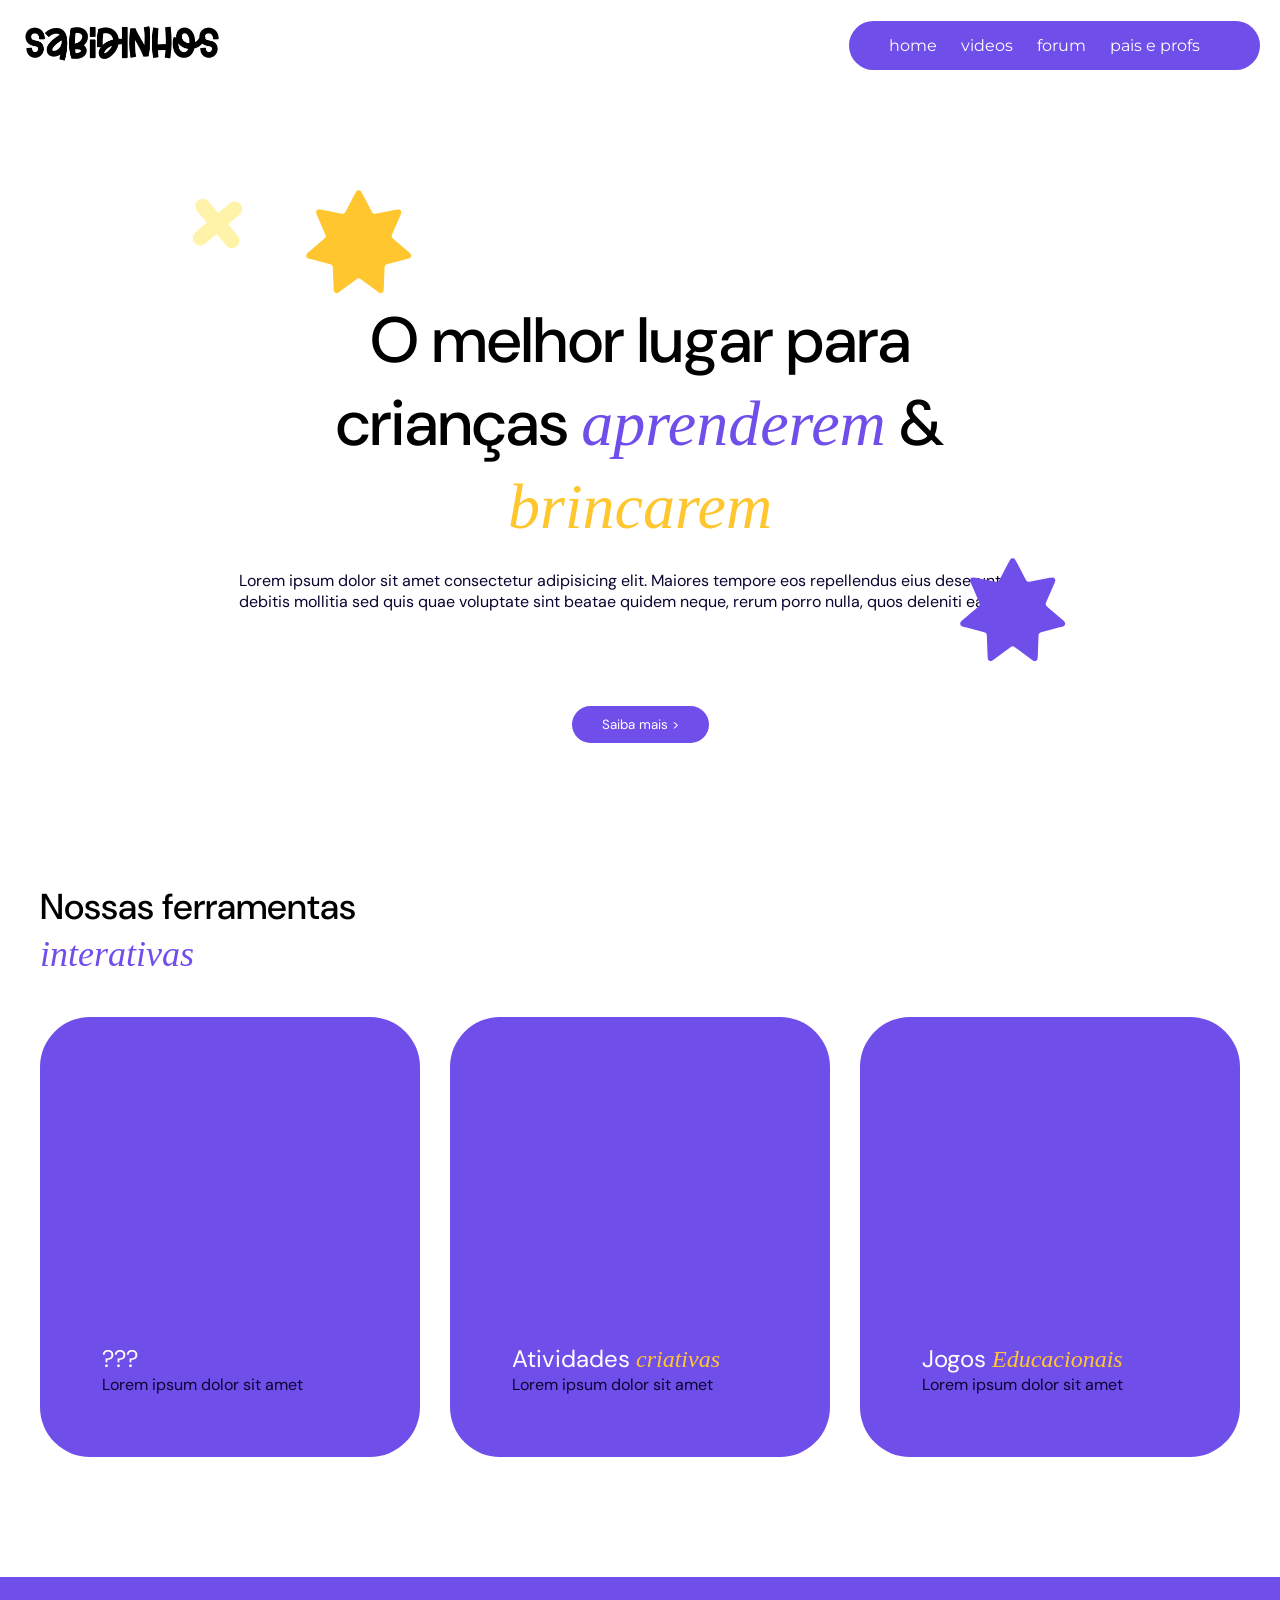
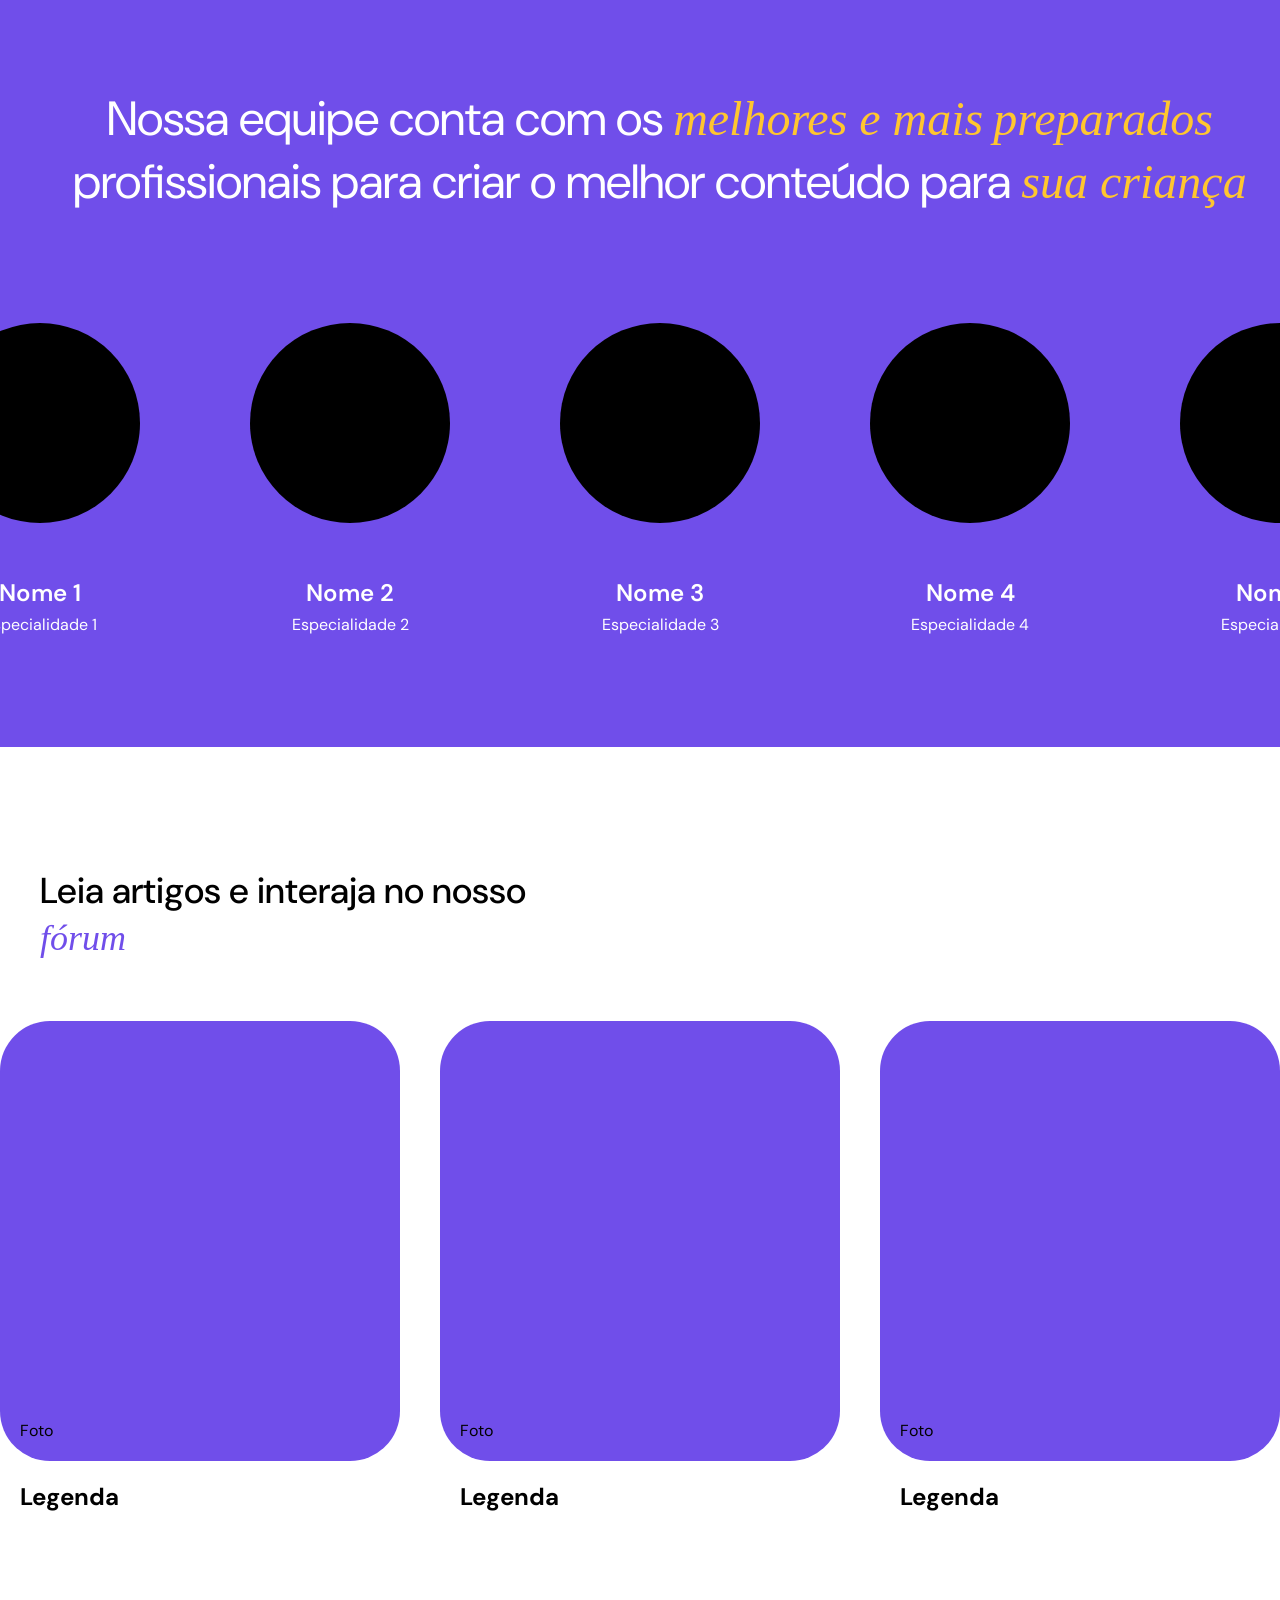
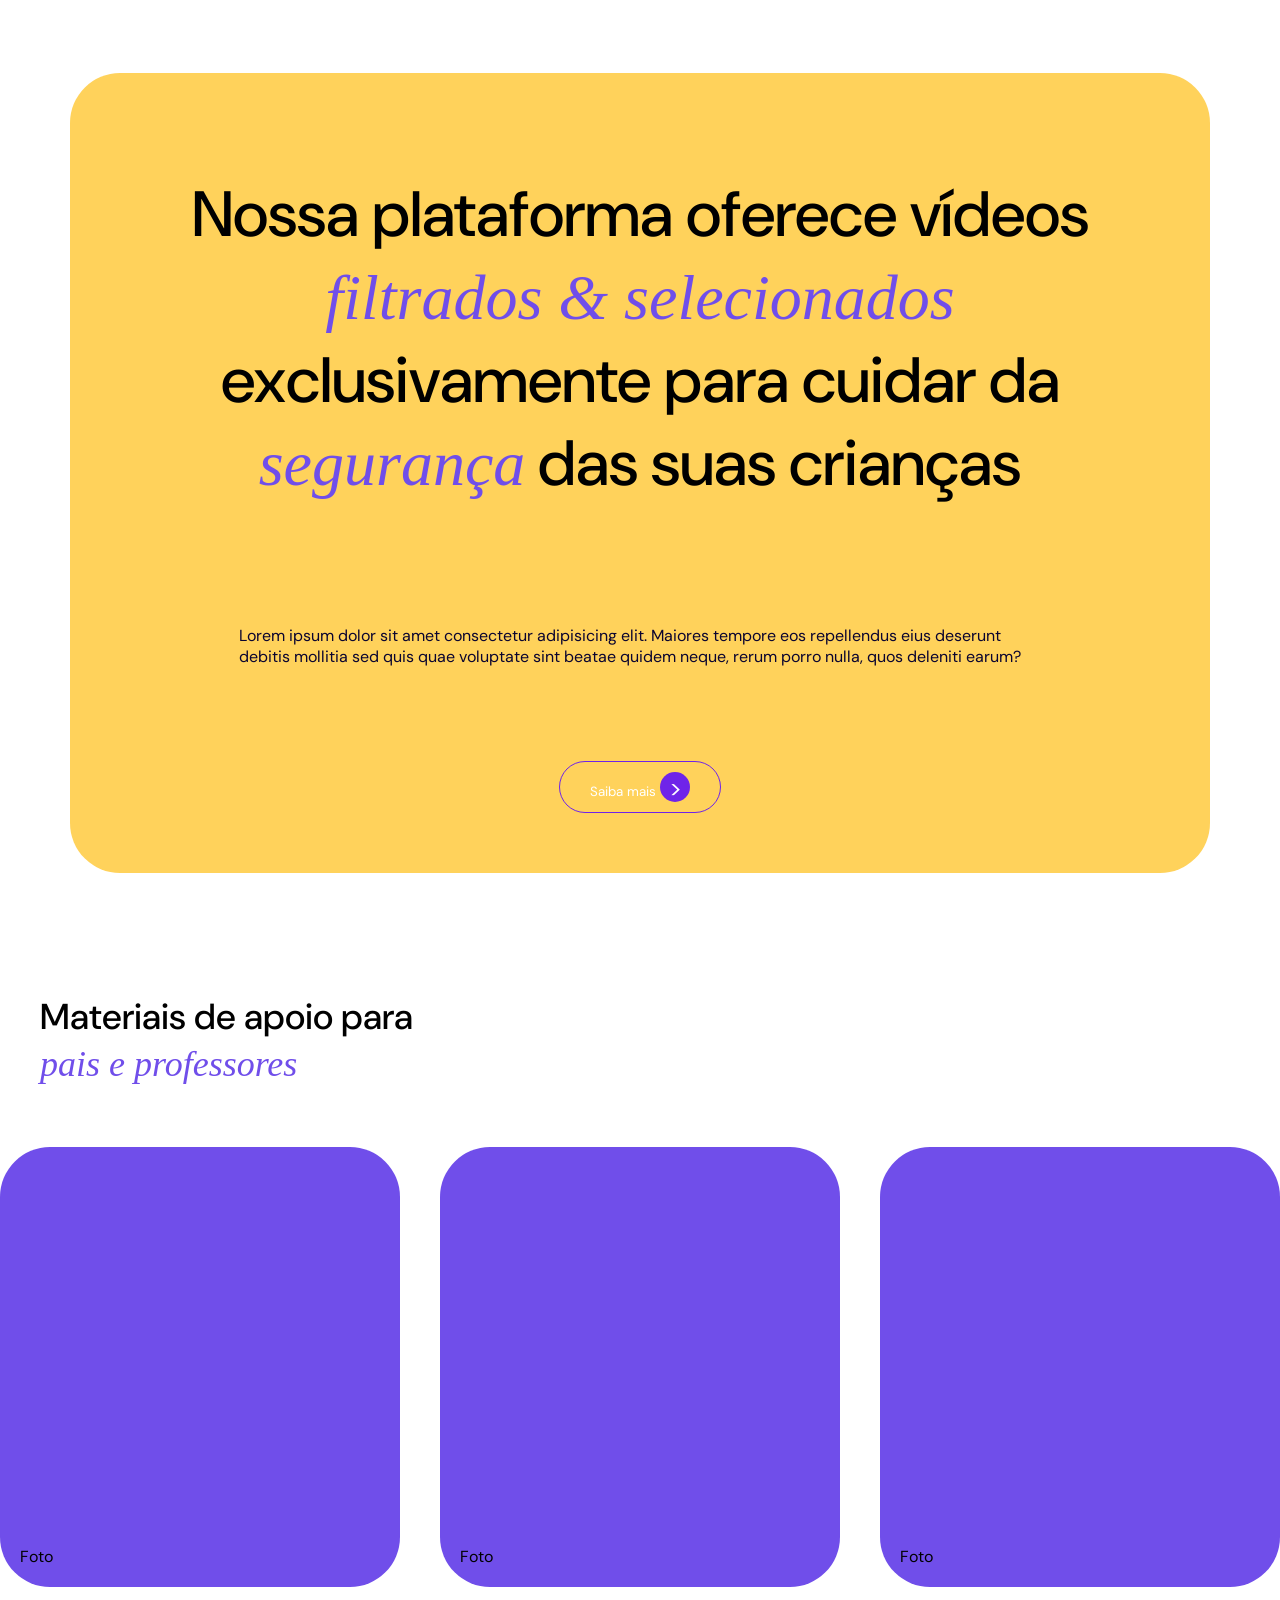
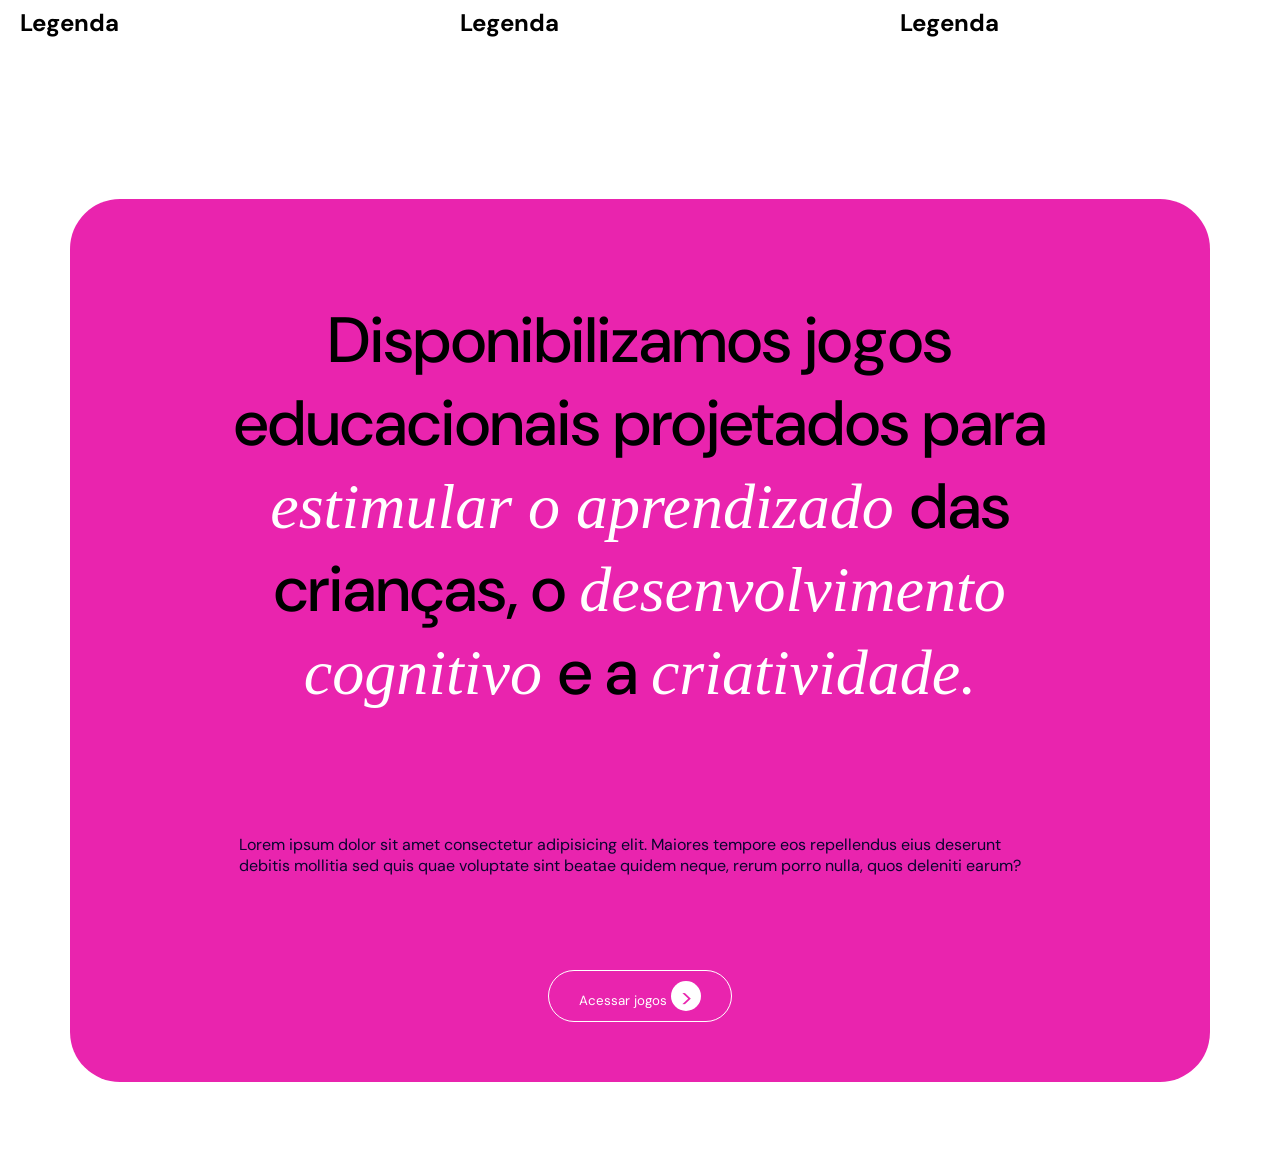
==== commit bb744af3: "Add files via upload" ====
--- a/home.html
+++ b/home.html
@@ -254,43 +254,7 @@
     </div>
 
     <footer>
-        <svg width="1640" height="803" viewBox="0 0 1440 603" fill="none" xmlns="http://www.w3.org/2000/svg" xmlns:xlink="http://www.w3.org/1999/xlink">
-            <path fill-rule="evenodd" clip-rule="evenodd" d="M0 148.577L60 142.267C120 135.958 240 123.34 360 85.4837C480 47.6279 600 -15.4651 720 3.46283C840 22.3907 960 123.34 1080 148.577C1200 173.814 1320 123.34 1380 98.1023L1440 72.8651V300H1380C1320 300 1200 300 1080 300C960 300 840 300 720 300C600 300 480 300 360 300C240 300 120 300 60 300H0V148.577Z" fill="#6F24E9"/>
-            <path d="M0 160H1440V603H0V160Z" fill="#6F24E9"/>
-            <path d="M478.032 243.316C476.752 243.316 475.568 243.108 474.48 242.692C473.408 242.26 472.472 241.66 471.672 240.892C470.888 240.108 470.272 239.196 469.824 238.156C469.376 237.116 469.152 235.972 469.152 234.724C469.152 233.476 469.376 232.332 469.824 231.292C470.272 230.252 470.896 229.348 471.696 228.58C472.496 227.796 473.432 227.196 474.504 226.78C475.592 226.348 476.776 226.132 478.056 226.132C479.352 226.132 480.544 226.356 481.632 226.804C482.736 227.236 483.672 227.884 484.44 228.748L482.88 230.26C482.24 229.588 481.52 229.092 480.72 228.772C479.92 228.436 479.064 228.268 478.152 228.268C477.208 228.268 476.328 228.428 475.512 228.748C474.712 229.068 474.016 229.516 473.424 230.092C472.832 230.668 472.368 231.356 472.032 232.156C471.712 232.94 471.552 233.796 471.552 234.724C471.552 235.652 471.712 236.516 472.032 237.316C472.368 238.1 472.832 238.78 473.424 239.356C474.016 239.932 474.712 240.38 475.512 240.7C476.328 241.02 477.208 241.18 478.152 241.18C479.064 241.18 479.92 241.02 480.72 240.7C481.52 240.364 482.24 239.852 482.88 239.164L484.44 240.676C483.672 241.54 482.736 242.196 481.632 242.644C480.544 243.092 479.344 243.316 478.032 243.316ZM495.096 243.316C493.816 243.316 492.624 243.1 491.52 242.668C490.432 242.236 489.488 241.636 488.688 240.868C487.888 240.084 487.264 239.172 486.816 238.132C486.368 237.092 486.144 235.956 486.144 234.724C486.144 233.492 486.368 232.356 486.816 231.316C487.264 230.276 487.888 229.372 488.688 228.604C489.488 227.82 490.432 227.212 491.52 226.78C492.608 226.348 493.8 226.132 495.096 226.132C496.376 226.132 497.552 226.348 498.624 226.78C499.712 227.196 500.656 227.796 501.456 228.58C502.272 229.348 502.896 230.252 503.328 231.292C503.776 232.332 504 233.476 504 234.724C504 235.972 503.776 237.116 503.328 238.156C502.896 239.196 502.272 240.108 501.456 240.892C500.656 241.66 499.712 242.26 498.624 242.692C497.552 243.108 496.376 243.316 495.096 243.316ZM495.096 241.18C496.024 241.18 496.88 241.02 497.664 240.7C498.464 240.38 499.152 239.932 499.728 239.356C500.32 238.764 500.776 238.076 501.096 237.292C501.432 236.508 501.6 235.652 501.6 234.724C501.6 233.796 501.432 232.94 501.096 232.156C500.776 231.372 500.32 230.692 499.728 230.116C499.152 229.524 498.464 229.068 497.664 228.748C496.88 228.428 496.024 228.268 495.096 228.268C494.152 228.268 493.28 228.428 492.48 228.748C491.696 229.068 491.008 229.524 490.416 230.116C489.824 230.692 489.36 231.372 489.024 232.156C488.704 232.94 488.544 233.796 488.544 234.724C488.544 235.652 488.704 236.508 489.024 237.292C489.36 238.076 489.824 238.764 490.416 239.356C491.008 239.932 491.696 240.38 492.48 240.7C493.28 241.02 494.152 241.18 495.096 241.18ZM507.668 243.124V226.324H509.636L520.748 240.124H519.716V226.324H522.116V243.124H520.148L509.036 229.324H510.068V243.124H507.668ZM530.481 243.124V228.412H524.721V226.324H538.617V228.412H532.857V243.124H530.481ZM537.843 243.124L545.451 226.324H547.827L555.459 243.124H552.939L546.147 227.668H547.107L540.315 243.124H537.843ZM541.083 238.924L541.731 237.004H551.187L551.883 238.924H541.083ZM560.458 243.124V228.412H554.698V226.324H568.594V228.412H562.834V243.124H560.458ZM578.917 243.316C577.637 243.316 576.445 243.1 575.341 242.668C574.253 242.236 573.309 241.636 572.509 240.868C571.709 240.084 571.085 239.172 570.637 238.132C570.189 237.092 569.965 235.956 569.965 234.724C569.965 233.492 570.189 232.356 570.637 231.316C571.085 230.276 571.709 229.372 572.509 228.604C573.309 227.82 574.253 227.212 575.341 226.78C576.429 226.348 577.621 226.132 578.917 226.132C580.197 226.132 581.373 226.348 582.445 226.78C583.533 227.196 584.477 227.796 585.277 228.58C586.093 229.348 586.717 230.252 587.149 231.292C587.597 232.332 587.821 233.476 587.821 234.724C587.821 235.972 587.597 237.116 587.149 238.156C586.717 239.196 586.093 240.108 585.277 240.892C584.477 241.66 583.533 242.26 582.445 242.692C581.373 243.108 580.197 243.316 578.917 243.316ZM578.917 241.18C579.845 241.18 580.701 241.02 581.485 240.7C582.285 240.38 582.973 239.932 583.549 239.356C584.141 238.764 584.597 238.076 584.917 237.292C585.253 236.508 585.421 235.652 585.421 234.724C585.421 233.796 585.253 232.94 584.917 232.156C584.597 231.372 584.141 230.692 583.549 230.116C582.973 229.524 582.285 229.068 581.485 228.748C580.701 228.428 579.845 228.268 578.917 228.268C577.973 228.268 577.101 228.428 576.301 228.748C575.517 229.068 574.829 229.524 574.237 230.116C573.645 230.692 573.181 231.372 572.845 232.156C572.525 232.94 572.365 233.796 572.365 234.724C572.365 235.652 572.525 236.508 572.845 237.292C573.181 238.076 573.645 238.764 574.237 239.356C574.829 239.932 575.517 240.38 576.301 240.7C577.101 241.02 577.973 241.18 578.917 241.18Z" fill="#F5F5F5"/>
-            <path d="M472.608 300.516V292.884H473.742V300.516H472.608ZM469.26 297.24V296.178H477.09V297.24H469.26ZM483.268 303.108C482.368 303.108 481.51 302.964 480.694 302.676C479.878 302.376 479.23 301.98 478.75 301.488L479.38 300.462C479.776 300.882 480.316 301.23 481 301.506C481.696 301.782 482.446 301.92 483.25 301.92C484.318 301.92 485.128 301.686 485.68 301.218C486.244 300.738 486.526 300.114 486.526 299.346C486.526 298.806 486.394 298.344 486.13 297.96C485.878 297.564 485.446 297.258 484.834 297.042C484.222 296.826 483.382 296.718 482.314 296.718H479.632L480.28 290.4H487.174V291.552H480.802L481.468 290.922L480.91 296.214L480.244 295.566H482.602C483.874 295.566 484.894 295.722 485.662 296.034C486.43 296.346 486.982 296.784 487.318 297.348C487.666 297.9 487.84 298.548 487.84 299.292C487.84 300 487.672 300.648 487.336 301.236C487 301.812 486.496 302.268 485.824 302.604C485.152 302.94 484.3 303.108 483.268 303.108ZM493.375 303.108C492.475 303.108 491.617 302.964 490.801 302.676C489.985 302.376 489.337 301.98 488.857 301.488L489.487 300.462C489.883 300.882 490.423 301.23 491.107 301.506C491.803 301.782 492.553 301.92 493.357 301.92C494.425 301.92 495.235 301.686 495.787 301.218C496.351 300.738 496.633 300.114 496.633 299.346C496.633 298.806 496.501 298.344 496.237 297.96C495.985 297.564 495.553 297.258 494.941 297.042C494.329 296.826 493.489 296.718 492.421 296.718H489.739L490.387 290.4H497.281V291.552H490.909L491.575 290.922L491.017 296.214L490.351 295.566H492.709C493.981 295.566 495.001 295.722 495.769 296.034C496.537 296.346 497.089 296.784 497.425 297.348C497.773 297.9 497.947 298.548 497.947 299.292C497.947 300 497.779 300.648 497.443 301.236C497.107 301.812 496.603 302.268 495.931 302.604C495.259 302.94 494.407 303.108 493.375 303.108ZM504.069 303V302.082L509.307 296.952C509.787 296.484 510.147 296.076 510.387 295.728C510.627 295.368 510.789 295.032 510.873 294.72C510.957 294.408 510.999 294.114 510.999 293.838C510.999 293.106 510.747 292.53 510.243 292.11C509.751 291.69 509.019 291.48 508.047 291.48C507.303 291.48 506.643 291.594 506.067 291.822C505.503 292.05 505.017 292.404 504.609 292.884L503.691 292.092C504.183 291.516 504.813 291.072 505.581 290.76C506.349 290.448 507.207 290.292 508.155 290.292C509.007 290.292 509.745 290.43 510.369 290.706C510.993 290.97 511.473 291.36 511.809 291.876C512.157 292.392 512.331 292.998 512.331 293.694C512.331 294.102 512.271 294.504 512.151 294.9C512.043 295.296 511.839 295.716 511.539 296.16C511.251 296.592 510.825 297.084 510.261 297.636L505.455 302.352L505.095 301.848H512.907V303H504.069ZM516.73 303V290.94L517.306 291.552H513.76V290.4H518.026V303H516.73ZM529.673 290.292C530.789 290.292 531.731 290.544 532.499 291.048C533.267 291.54 533.849 292.254 534.245 293.19C534.641 294.126 534.839 295.26 534.839 296.592C534.839 298.008 534.593 299.202 534.101 300.174C533.621 301.146 532.949 301.878 532.085 302.37C531.221 302.862 530.219 303.108 529.079 303.108C528.515 303.108 527.975 303.054 527.458 302.946C526.955 302.838 526.499 302.664 526.091 302.424L526.613 301.38C526.937 301.596 527.309 301.752 527.729 301.848C528.161 301.932 528.605 301.974 529.061 301.974C530.417 301.974 531.497 301.542 532.301 300.678C533.117 299.814 533.525 298.524 533.525 296.808C533.525 296.532 533.507 296.202 533.471 295.818C533.447 295.434 533.381 295.05 533.273 294.666L533.723 295.008C533.603 295.632 533.345 296.166 532.949 296.61C532.565 297.042 532.085 297.372 531.509 297.6C530.945 297.828 530.315 297.942 529.619 297.942C528.791 297.942 528.053 297.786 527.405 297.474C526.769 297.162 526.271 296.724 525.911 296.16C525.551 295.596 525.371 294.93 525.371 294.162C525.371 293.37 525.557 292.686 525.929 292.11C526.301 291.534 526.811 291.09 527.458 290.778C528.119 290.454 528.857 290.292 529.673 290.292ZM529.727 291.39C529.127 291.39 528.593 291.504 528.125 291.732C527.669 291.948 527.309 292.26 527.045 292.668C526.781 293.076 526.649 293.562 526.649 294.126C526.649 294.954 526.931 295.614 527.495 296.106C528.071 296.598 528.845 296.844 529.817 296.844C530.465 296.844 531.029 296.724 531.509 296.484C532.001 296.244 532.379 295.914 532.643 295.494C532.919 295.074 533.057 294.606 533.057 294.09C533.057 293.622 532.931 293.184 532.679 292.776C532.427 292.368 532.055 292.038 531.563 291.786C531.071 291.522 530.459 291.39 529.727 291.39ZM540.641 290.292C541.757 290.292 542.699 290.544 543.467 291.048C544.235 291.54 544.817 292.254 545.213 293.19C545.609 294.126 545.807 295.26 545.807 296.592C545.807 298.008 545.561 299.202 545.069 300.174C544.589 301.146 543.917 301.878 543.053 302.37C542.189 302.862 541.187 303.108 540.047 303.108C539.483 303.108 538.943 303.054 538.427 302.946C537.923 302.838 537.467 302.664 537.059 302.424L537.581 301.38C537.905 301.596 538.277 301.752 538.697 301.848C539.129 301.932 539.573 301.974 540.029 301.974C541.385 301.974 542.465 301.542 543.269 300.678C544.085 299.814 544.493 298.524 544.493 296.808C544.493 296.532 544.475 296.202 544.439 295.818C544.415 295.434 544.349 295.05 544.241 294.666L544.691 295.008C544.571 295.632 544.313 296.166 543.917 296.61C543.533 297.042 543.053 297.372 542.477 297.6C541.913 297.828 541.283 297.942 540.587 297.942C539.759 297.942 539.021 297.786 538.373 297.474C537.737 297.162 537.239 296.724 536.879 296.16C536.519 295.596 536.339 294.93 536.339 294.162C536.339 293.37 536.525 292.686 536.897 292.11C537.269 291.534 537.779 291.09 538.427 290.778C539.087 290.454 539.825 290.292 540.641 290.292ZM540.695 291.39C540.095 291.39 539.561 291.504 539.093 291.732C538.637 291.948 538.277 292.26 538.013 292.668C537.749 293.076 537.617 293.562 537.617 294.126C537.617 294.954 537.899 295.614 538.463 296.106C539.039 296.598 539.813 296.844 540.785 296.844C541.433 296.844 541.997 296.724 542.477 296.484C542.969 296.244 543.347 295.914 543.611 295.494C543.887 295.074 544.025 294.606 544.025 294.09C544.025 293.622 543.899 293.184 543.647 292.776C543.395 292.368 543.023 292.038 542.531 291.786C542.039 291.522 541.427 291.39 540.695 291.39ZM551.61 290.292C552.726 290.292 553.668 290.544 554.436 291.048C555.204 291.54 555.786 292.254 556.182 293.19C556.578 294.126 556.776 295.26 556.776 296.592C556.776 298.008 556.53 299.202 556.038 300.174C555.558 301.146 554.886 301.878 554.022 302.37C553.158 302.862 552.156 303.108 551.016 303.108C550.452 303.108 549.912 303.054 549.396 302.946C548.892 302.838 548.436 302.664 548.028 302.424L548.55 301.38C548.874 301.596 549.246 301.752 549.666 301.848C550.098 301.932 550.542 301.974 550.998 301.974C552.354 301.974 553.434 301.542 554.238 300.678C555.054 299.814 555.462 298.524 555.462 296.808C555.462 296.532 555.444 296.202 555.408 295.818C555.384 295.434 555.318 295.05 555.21 294.666L555.66 295.008C555.54 295.632 555.282 296.166 554.886 296.61C554.502 297.042 554.022 297.372 553.446 297.6C552.882 297.828 552.252 297.942 551.556 297.942C550.728 297.942 549.99 297.786 549.342 297.474C548.706 297.162 548.208 296.724 547.848 296.16C547.488 295.596 547.308 294.93 547.308 294.162C547.308 293.37 547.494 292.686 547.866 292.11C548.238 291.534 548.748 291.09 549.396 290.778C550.056 290.454 550.794 290.292 551.61 290.292ZM551.664 291.39C551.064 291.39 550.53 291.504 550.062 291.732C549.606 291.948 549.246 292.26 548.982 292.668C548.718 293.076 548.586 293.562 548.586 294.126C548.586 294.954 548.868 295.614 549.432 296.106C550.008 296.598 550.782 296.844 551.754 296.844C552.402 296.844 552.966 296.724 553.446 296.484C553.938 296.244 554.316 295.914 554.58 295.494C554.856 295.074 554.994 294.606 554.994 294.09C554.994 293.622 554.868 293.184 554.616 292.776C554.364 292.368 553.992 292.038 553.5 291.786C553.008 291.522 552.396 291.39 551.664 291.39ZM562.579 290.292C563.695 290.292 564.637 290.544 565.405 291.048C566.173 291.54 566.755 292.254 567.151 293.19C567.547 294.126 567.745 295.26 567.745 296.592C567.745 298.008 567.499 299.202 567.007 300.174C566.527 301.146 565.855 301.878 564.991 302.37C564.127 302.862 563.125 303.108 561.985 303.108C561.421 303.108 560.881 303.054 560.365 302.946C559.861 302.838 559.405 302.664 558.997 302.424L559.519 301.38C559.843 301.596 560.215 301.752 560.635 301.848C561.067 301.932 561.511 301.974 561.967 301.974C563.323 301.974 564.403 301.542 565.207 300.678C566.023 299.814 566.431 298.524 566.431 296.808C566.431 296.532 566.413 296.202 566.377 295.818C566.353 295.434 566.287 295.05 566.179 294.666L566.629 295.008C566.509 295.632 566.251 296.166 565.855 296.61C565.471 297.042 564.991 297.372 564.415 297.6C563.851 297.828 563.221 297.942 562.525 297.942C561.697 297.942 560.959 297.786 560.311 297.474C559.675 297.162 559.177 296.724 558.817 296.16C558.457 295.596 558.277 294.93 558.277 294.162C558.277 293.37 558.463 292.686 558.835 292.11C559.207 291.534 559.717 291.09 560.365 290.778C561.025 290.454 561.763 290.292 562.579 290.292ZM562.633 291.39C562.033 291.39 561.499 291.504 561.031 291.732C560.575 291.948 560.215 292.26 559.951 292.668C559.687 293.076 559.555 293.562 559.555 294.126C559.555 294.954 559.837 295.614 560.401 296.106C560.977 296.598 561.751 296.844 562.723 296.844C563.371 296.844 563.935 296.724 564.415 296.484C564.907 296.244 565.285 295.914 565.549 295.494C565.825 295.074 565.963 294.606 565.963 294.09C565.963 293.622 565.837 293.184 565.585 292.776C565.333 292.368 564.961 292.038 564.469 291.786C563.977 291.522 563.365 291.39 562.633 291.39ZM573.548 290.292C574.664 290.292 575.606 290.544 576.374 291.048C577.142 291.54 577.724 292.254 578.12 293.19C578.516 294.126 578.714 295.26 578.714 296.592C578.714 298.008 578.468 299.202 577.976 300.174C577.496 301.146 576.824 301.878 575.96 302.37C575.096 302.862 574.094 303.108 572.954 303.108C572.39 303.108 571.85 303.054 571.333 302.946C570.83 302.838 570.374 302.664 569.966 302.424L570.488 301.38C570.812 301.596 571.184 301.752 571.604 301.848C572.036 301.932 572.48 301.974 572.936 301.974C574.292 301.974 575.372 301.542 576.176 300.678C576.992 299.814 577.4 298.524 577.4 296.808C577.4 296.532 577.382 296.202 577.346 295.818C577.322 295.434 577.256 295.05 577.148 294.666L577.598 295.008C577.478 295.632 577.22 296.166 576.824 296.61C576.44 297.042 575.96 297.372 575.384 297.6C574.82 297.828 574.19 297.942 573.494 297.942C572.666 297.942 571.928 297.786 571.28 297.474C570.644 297.162 570.146 296.724 569.786 296.16C569.426 295.596 569.246 294.93 569.246 294.162C569.246 293.37 569.432 292.686 569.804 292.11C570.176 291.534 570.686 291.09 571.333 290.778C571.994 290.454 572.732 290.292 573.548 290.292ZM573.602 291.39C573.002 291.39 572.468 291.504 572 291.732C571.544 291.948 571.184 292.26 570.92 292.668C570.656 293.076 570.524 293.562 570.524 294.126C570.524 294.954 570.806 295.614 571.37 296.106C571.946 296.598 572.72 296.844 573.692 296.844C574.34 296.844 574.904 296.724 575.384 296.484C575.876 296.244 576.254 295.914 576.518 295.494C576.794 295.074 576.932 294.606 576.932 294.09C576.932 293.622 576.806 293.184 576.554 292.776C576.302 292.368 575.93 292.038 575.438 291.786C574.946 291.522 574.334 291.39 573.602 291.39ZM580.877 298.68V297.564H585.593V298.68H580.877ZM591.53 290.292C592.646 290.292 593.588 290.544 594.356 291.048C595.124 291.54 595.706 292.254 596.102 293.19C596.498 294.126 596.696 295.26 596.696 296.592C596.696 298.008 596.45 299.202 595.958 300.174C595.478 301.146 594.806 301.878 593.942 302.37C593.078 302.862 592.076 303.108 590.936 303.108C590.372 303.108 589.832 303.054 589.316 302.946C588.812 302.838 588.356 302.664 587.948 302.424L588.47 301.38C588.794 301.596 589.166 301.752 589.586 301.848C590.018 301.932 590.462 301.974 590.918 301.974C592.274 301.974 593.354 301.542 594.158 300.678C594.974 299.814 595.382 298.524 595.382 296.808C595.382 296.532 595.364 296.202 595.328 295.818C595.304 295.434 595.238 295.05 595.13 294.666L595.58 295.008C595.46 295.632 595.202 296.166 594.806 296.61C594.422 297.042 593.942 297.372 593.366 297.6C592.802 297.828 592.172 297.942 591.476 297.942C590.648 297.942 589.91 297.786 589.262 297.474C588.626 297.162 588.128 296.724 587.768 296.16C587.408 295.596 587.228 294.93 587.228 294.162C587.228 293.37 587.414 292.686 587.786 292.11C588.158 291.534 588.668 291.09 589.316 290.778C589.976 290.454 590.714 290.292 591.53 290.292ZM591.584 291.39C590.984 291.39 590.45 291.504 589.982 291.732C589.526 291.948 589.166 292.26 588.902 292.668C588.638 293.076 588.506 293.562 588.506 294.126C588.506 294.954 588.788 295.614 589.352 296.106C589.928 296.598 590.702 296.844 591.674 296.844C592.322 296.844 592.886 296.724 593.366 296.484C593.858 296.244 594.236 295.914 594.5 295.494C594.776 295.074 594.914 294.606 594.914 294.09C594.914 293.622 594.788 293.184 594.536 292.776C594.284 292.368 593.912 292.038 593.42 291.786C592.928 291.522 592.316 291.39 591.584 291.39ZM602.499 290.292C603.615 290.292 604.557 290.544 605.325 291.048C606.093 291.54 606.675 292.254 607.071 293.19C607.467 294.126 607.665 295.26 607.665 296.592C607.665 298.008 607.419 299.202 606.927 300.174C606.447 301.146 605.775 301.878 604.911 302.37C604.047 302.862 603.045 303.108 601.905 303.108C601.341 303.108 600.801 303.054 600.285 302.946C599.781 302.838 599.325 302.664 598.917 302.424L599.439 301.38C599.763 301.596 600.135 301.752 600.555 301.848C600.987 301.932 601.431 301.974 601.887 301.974C603.243 301.974 604.323 301.542 605.127 300.678C605.943 299.814 606.351 298.524 606.351 296.808C606.351 296.532 606.333 296.202 606.297 295.818C606.273 295.434 606.207 295.05 606.099 294.666L606.549 295.008C606.429 295.632 606.171 296.166 605.775 296.61C605.391 297.042 604.911 297.372 604.335 297.6C603.771 297.828 603.141 297.942 602.445 297.942C601.617 297.942 600.879 297.786 600.231 297.474C599.595 297.162 599.097 296.724 598.737 296.16C598.377 295.596 598.197 294.93 598.197 294.162C598.197 293.37 598.383 292.686 598.755 292.11C599.127 291.534 599.637 291.09 600.285 290.778C600.945 290.454 601.683 290.292 602.499 290.292ZM602.553 291.39C601.953 291.39 601.419 291.504 600.951 291.732C600.495 291.948 600.135 292.26 599.871 292.668C599.607 293.076 599.475 293.562 599.475 294.126C599.475 294.954 599.757 295.614 600.321 296.106C600.897 296.598 601.671 296.844 602.643 296.844C603.291 296.844 603.855 296.724 604.335 296.484C604.827 296.244 605.205 295.914 605.469 295.494C605.745 295.074 605.883 294.606 605.883 294.09C605.883 293.622 605.757 293.184 605.505 292.776C605.253 292.368 604.881 292.038 604.389 291.786C603.897 291.522 603.285 291.39 602.553 291.39ZM613.467 290.292C614.583 290.292 615.525 290.544 616.293 291.048C617.061 291.54 617.643 292.254 618.039 293.19C618.435 294.126 618.633 295.26 618.633 296.592C618.633 298.008 618.387 299.202 617.895 300.174C617.415 301.146 616.743 301.878 615.879 302.37C615.015 302.862 614.013 303.108 612.873 303.108C612.309 303.108 611.769 303.054 611.253 302.946C610.749 302.838 610.293 302.664 609.885 302.424L610.407 301.38C610.731 301.596 611.103 301.752 611.523 301.848C611.955 301.932 612.399 301.974 612.855 301.974C614.211 301.974 615.291 301.542 616.095 300.678C616.911 299.814 617.319 298.524 617.319 296.808C617.319 296.532 617.301 296.202 617.265 295.818C617.241 295.434 617.175 295.05 617.067 294.666L617.517 295.008C617.397 295.632 617.139 296.166 616.743 296.61C616.359 297.042 615.879 297.372 615.303 297.6C614.739 297.828 614.109 297.942 613.413 297.942C612.585 297.942 611.847 297.786 611.199 297.474C610.563 297.162 610.065 296.724 609.705 296.16C609.345 295.596 609.165 294.93 609.165 294.162C609.165 293.37 609.351 292.686 609.723 292.11C610.095 291.534 610.605 291.09 611.253 290.778C611.913 290.454 612.651 290.292 613.467 290.292ZM613.521 291.39C612.921 291.39 612.387 291.504 611.919 291.732C611.463 291.948 611.103 292.26 610.839 292.668C610.575 293.076 610.443 293.562 610.443 294.126C610.443 294.954 610.725 295.614 611.289 296.106C611.865 296.598 612.639 296.844 613.611 296.844C614.259 296.844 614.823 296.724 615.303 296.484C615.795 296.244 616.173 295.914 616.437 295.494C616.713 295.074 616.851 294.606 616.851 294.09C616.851 293.622 616.725 293.184 616.473 292.776C616.221 292.368 615.849 292.038 615.357 291.786C614.865 291.522 614.253 291.39 613.521 291.39ZM624.436 290.292C625.552 290.292 626.494 290.544 627.262 291.048C628.03 291.54 628.612 292.254 629.008 293.19C629.404 294.126 629.602 295.26 629.602 296.592C629.602 298.008 629.356 299.202 628.864 300.174C628.384 301.146 627.712 301.878 626.848 302.37C625.984 302.862 624.982 303.108 623.842 303.108C623.278 303.108 622.738 303.054 622.222 302.946C621.718 302.838 621.262 302.664 620.854 302.424L621.376 301.38C621.7 301.596 622.072 301.752 622.492 301.848C622.924 301.932 623.368 301.974 623.824 301.974C625.18 301.974 626.26 301.542 627.064 300.678C627.88 299.814 628.288 298.524 628.288 296.808C628.288 296.532 628.27 296.202 628.234 295.818C628.21 295.434 628.144 295.05 628.036 294.666L628.486 295.008C628.366 295.632 628.108 296.166 627.712 296.61C627.328 297.042 626.848 297.372 626.272 297.6C625.708 297.828 625.078 297.942 624.382 297.942C623.554 297.942 622.816 297.786 622.168 297.474C621.532 297.162 621.034 296.724 620.674 296.16C620.314 295.596 620.134 294.93 620.134 294.162C620.134 293.37 620.32 292.686 620.692 292.11C621.064 291.534 621.574 291.09 622.222 290.778C622.882 290.454 623.62 290.292 624.436 290.292ZM624.49 291.39C623.89 291.39 623.356 291.504 622.888 291.732C622.432 291.948 622.072 292.26 621.808 292.668C621.544 293.076 621.412 293.562 621.412 294.126C621.412 294.954 621.694 295.614 622.258 296.106C622.834 296.598 623.608 296.844 624.58 296.844C625.228 296.844 625.792 296.724 626.272 296.484C626.764 296.244 627.142 295.914 627.406 295.494C627.682 295.074 627.82 294.606 627.82 294.09C627.82 293.622 627.694 293.184 627.442 292.776C627.19 292.368 626.818 292.038 626.326 291.786C625.834 291.522 625.222 291.39 624.49 291.39ZM473.706 335.09C472.77 335.09 471.93 334.886 471.186 334.478C470.454 334.058 469.878 333.488 469.458 332.768C469.038 332.036 468.828 331.202 468.828 330.266C468.828 329.318 469.038 328.484 469.458 327.764C469.878 327.044 470.454 326.48 471.186 326.072C471.93 325.664 472.77 325.46 473.706 325.46C474.51 325.46 475.236 325.616 475.884 325.928C476.532 326.24 477.042 326.708 477.414 327.332L476.46 327.98C476.136 327.5 475.734 327.146 475.254 326.918C474.774 326.69 474.252 326.576 473.688 326.576C473.016 326.576 472.41 326.732 471.87 327.044C471.33 327.344 470.904 327.77 470.592 328.322C470.28 328.874 470.124 329.522 470.124 330.266C470.124 331.01 470.28 331.658 470.592 332.21C470.904 332.762 471.33 333.194 471.87 333.506C472.41 333.806 473.016 333.956 473.688 333.956C474.252 333.956 474.774 333.842 475.254 333.614C475.734 333.386 476.136 333.038 476.46 332.57L477.414 333.218C477.042 333.83 476.532 334.298 475.884 334.622C475.236 334.934 474.51 335.09 473.706 335.09ZM483.618 335.09C482.706 335.09 481.884 334.886 481.152 334.478C480.432 334.058 479.862 333.488 479.442 332.768C479.022 332.036 478.812 331.202 478.812 330.266C478.812 329.318 479.022 328.484 479.442 327.764C479.862 327.044 480.432 326.48 481.152 326.072C481.872 325.664 482.694 325.46 483.618 325.46C484.554 325.46 485.382 325.664 486.102 326.072C486.834 326.48 487.404 327.044 487.812 327.764C488.232 328.484 488.442 329.318 488.442 330.266C488.442 331.202 488.232 332.036 487.812 332.768C487.404 333.488 486.834 334.058 486.102 334.478C485.37 334.886 484.542 335.09 483.618 335.09ZM483.618 333.956C484.302 333.956 484.908 333.806 485.436 333.506C485.964 333.194 486.378 332.762 486.678 332.21C486.99 331.646 487.146 330.998 487.146 330.266C487.146 329.522 486.99 328.874 486.678 328.322C486.378 327.77 485.964 327.344 485.436 327.044C484.908 326.732 484.308 326.576 483.636 326.576C482.964 326.576 482.364 326.732 481.836 327.044C481.308 327.344 480.888 327.77 480.576 328.322C480.264 328.874 480.108 329.522 480.108 330.266C480.108 330.998 480.264 331.646 480.576 332.21C480.888 332.762 481.308 333.194 481.836 333.506C482.364 333.806 482.958 333.956 483.618 333.956ZM495.876 325.46C496.644 325.46 497.316 325.61 497.892 325.91C498.48 326.198 498.936 326.642 499.26 327.242C499.596 327.842 499.764 328.598 499.764 329.51V335H498.486V329.636C498.486 328.64 498.234 327.89 497.73 327.386C497.238 326.87 496.542 326.612 495.642 326.612C494.97 326.612 494.382 326.75 493.878 327.026C493.386 327.29 493.002 327.68 492.726 328.196C492.462 328.7 492.33 329.312 492.33 330.032V335H491.052V325.55H492.276V328.142L492.078 327.656C492.378 326.972 492.858 326.438 493.518 326.054C494.178 325.658 494.964 325.46 495.876 325.46ZM506.204 335.09C505.316 335.09 504.632 334.85 504.152 334.37C503.672 333.89 503.432 333.212 503.432 332.336V323.462H504.71V332.264C504.71 332.816 504.848 333.242 505.124 333.542C505.412 333.842 505.82 333.992 506.348 333.992C506.912 333.992 507.38 333.83 507.752 333.506L508.202 334.424C507.95 334.652 507.644 334.82 507.284 334.928C506.936 335.036 506.576 335.09 506.204 335.09ZM501.74 326.612V325.55H507.59V326.612H501.74ZM516.45 335V332.912L516.396 332.57V329.078C516.396 328.274 516.168 327.656 515.712 327.224C515.268 326.792 514.602 326.576 513.714 326.576C513.102 326.576 512.52 326.678 511.968 326.882C511.416 327.086 510.948 327.356 510.564 327.692L509.988 326.738C510.468 326.33 511.044 326.018 511.716 325.802C512.388 325.574 513.096 325.46 513.84 325.46C515.064 325.46 516.006 325.766 516.666 326.378C517.338 326.978 517.674 327.896 517.674 329.132V335H516.45ZM513.192 335.09C512.484 335.09 511.866 334.976 511.338 334.748C510.822 334.508 510.426 334.184 510.15 333.776C509.874 333.356 509.736 332.876 509.736 332.336C509.736 331.844 509.85 331.4 510.078 331.004C510.318 330.596 510.702 330.272 511.23 330.032C511.77 329.78 512.49 329.654 513.39 329.654H516.648V330.608H513.426C512.514 330.608 511.878 330.77 511.518 331.094C511.17 331.418 510.996 331.82 510.996 332.3C510.996 332.84 511.206 333.272 511.626 333.596C512.046 333.92 512.634 334.082 513.39 334.082C514.11 334.082 514.728 333.92 515.244 333.596C515.772 333.26 516.156 332.78 516.396 332.156L516.684 333.038C516.444 333.662 516.024 334.16 515.424 334.532C514.836 334.904 514.092 335.09 513.192 335.09ZM524.133 335.09C523.245 335.09 522.561 334.85 522.081 334.37C521.601 333.89 521.361 333.212 521.361 332.336V323.462H522.639V332.264C522.639 332.816 522.777 333.242 523.053 333.542C523.341 333.842 523.749 333.992 524.277 333.992C524.841 333.992 525.309 333.83 525.681 333.506L526.131 334.424C525.879 334.652 525.573 334.82 525.213 334.928C524.865 335.036 524.505 335.09 524.133 335.09ZM519.669 326.612V325.55H525.519V326.612H519.669ZM531.976 335.09C531.064 335.09 530.242 334.886 529.51 334.478C528.79 334.058 528.22 333.488 527.8 332.768C527.38 332.036 527.17 331.202 527.17 330.266C527.17 329.318 527.38 328.484 527.8 327.764C528.22 327.044 528.79 326.48 529.51 326.072C530.23 325.664 531.052 325.46 531.976 325.46C532.912 325.46 533.74 325.664 534.46 326.072C535.192 326.48 535.762 327.044 536.17 327.764C536.59 328.484 536.8 329.318 536.8 330.266C536.8 331.202 536.59 332.036 536.17 332.768C535.762 333.488 535.192 334.058 534.46 334.478C533.728 334.886 532.9 335.09 531.976 335.09ZM531.976 333.956C532.66 333.956 533.266 333.806 533.794 333.506C534.322 333.194 534.736 332.762 535.036 332.21C535.348 331.646 535.504 330.998 535.504 330.266C535.504 329.522 535.348 328.874 535.036 328.322C534.736 327.77 534.322 327.344 533.794 327.044C533.266 326.732 532.666 326.576 531.994 326.576C531.322 326.576 530.722 326.732 530.194 327.044C529.666 327.344 529.246 327.77 528.934 328.322C528.622 328.874 528.466 329.522 528.466 330.266C528.466 330.998 528.622 331.646 528.934 332.21C529.246 332.762 529.666 333.194 530.194 333.506C530.722 333.806 531.316 333.956 531.976 333.956ZM546.897 338.6C545.661 338.6 544.533 338.396 543.513 337.988C542.493 337.592 541.611 337.028 540.867 336.296C540.135 335.576 539.565 334.718 539.157 333.722C538.761 332.714 538.563 331.616 538.563 330.428C538.563 329.228 538.761 328.136 539.157 327.152C539.565 326.156 540.141 325.298 540.885 324.578C541.641 323.846 542.535 323.282 543.567 322.886C544.599 322.49 545.733 322.292 546.969 322.292C548.193 322.292 549.309 322.484 550.317 322.868C551.337 323.252 552.219 323.798 552.963 324.506C553.707 325.202 554.277 326.036 554.673 327.008C555.081 327.98 555.285 329.054 555.285 330.23C555.285 331.238 555.165 332.108 554.925 332.84C554.697 333.56 554.361 334.118 553.917 334.514C553.473 334.898 552.939 335.09 552.315 335.09C551.703 335.09 551.211 334.904 550.839 334.532C550.467 334.16 550.281 333.638 550.281 332.966V331.544L550.425 330.392L550.245 328.592V325.874H551.415V332.696C551.415 333.2 551.523 333.554 551.739 333.758C551.955 333.962 552.219 334.064 552.531 334.064C552.903 334.064 553.227 333.914 553.503 333.614C553.779 333.314 553.989 332.882 554.133 332.318C554.289 331.742 554.367 331.052 554.367 330.248C554.367 329.192 554.187 328.232 553.827 327.368C553.467 326.504 552.957 325.76 552.297 325.136C551.637 324.512 550.857 324.038 549.957 323.714C549.057 323.378 548.061 323.21 546.969 323.21C545.877 323.21 544.875 323.384 543.963 323.732C543.051 324.08 542.265 324.578 541.605 325.226C540.957 325.862 540.453 326.624 540.093 327.512C539.733 328.388 539.553 329.36 539.553 330.428C539.553 331.496 539.727 332.474 540.075 333.362C540.435 334.25 540.939 335.012 541.587 335.648C542.235 336.296 543.009 336.794 543.909 337.142C544.809 337.502 545.805 337.682 546.897 337.682C547.437 337.682 548.013 337.616 548.625 337.484C549.249 337.352 549.825 337.154 550.353 336.89L550.659 337.772C550.119 338.048 549.507 338.252 548.823 338.384C548.139 338.528 547.497 338.6 546.897 338.6ZM546.681 335.09C545.829 335.09 545.067 334.892 544.395 334.496C543.723 334.088 543.189 333.536 542.793 332.84C542.409 332.132 542.217 331.328 542.217 330.428C542.217 329.528 542.409 328.73 542.793 328.034C543.189 327.338 543.723 326.792 544.395 326.396C545.067 326 545.829 325.802 546.681 325.802C547.509 325.802 548.241 325.988 548.877 326.36C549.525 326.732 550.029 327.266 550.389 327.962C550.761 328.646 550.947 329.468 550.947 330.428C550.947 331.388 550.761 332.216 550.389 332.912C550.029 333.608 549.531 334.148 548.895 334.532C548.259 334.904 547.521 335.09 546.681 335.09ZM546.843 334.046C547.491 334.046 548.073 333.896 548.589 333.596C549.117 333.296 549.525 332.876 549.813 332.336C550.113 331.784 550.263 331.148 550.263 330.428C550.263 329.696 550.113 329.066 549.813 328.538C549.525 327.998 549.117 327.584 548.589 327.296C548.073 326.996 547.491 326.846 546.843 326.846C546.171 326.846 545.577 326.996 545.061 327.296C544.545 327.584 544.137 327.998 543.837 328.538C543.549 329.078 543.405 329.708 543.405 330.428C543.405 331.148 543.549 331.778 543.837 332.318C544.137 332.858 544.545 333.284 545.061 333.596C545.577 333.896 546.171 334.046 546.843 334.046ZM560.545 335.09C559.765 335.09 559.027 334.982 558.331 334.766C557.635 334.538 557.089 334.256 556.693 333.92L557.269 332.912C557.653 333.2 558.145 333.452 558.745 333.668C559.345 333.872 559.975 333.974 560.635 333.974C561.535 333.974 562.183 333.836 562.579 333.56C562.975 333.272 563.173 332.894 563.173 332.426C563.173 332.078 563.059 331.808 562.831 331.616C562.615 331.412 562.327 331.262 561.967 331.166C561.607 331.058 561.205 330.968 560.761 330.896C560.317 330.824 559.873 330.74 559.429 330.644C558.997 330.548 558.601 330.41 558.241 330.23C557.881 330.038 557.587 329.78 557.359 329.456C557.143 329.132 557.035 328.7 557.035 328.16C557.035 327.644 557.179 327.182 557.467 326.774C557.755 326.366 558.175 326.048 558.727 325.82C559.291 325.58 559.975 325.46 560.779 325.46C561.391 325.46 562.003 325.544 562.615 325.712C563.227 325.868 563.731 326.078 564.127 326.342L563.569 327.368C563.149 327.08 562.699 326.876 562.219 326.756C561.739 326.624 561.259 326.558 560.779 326.558C559.927 326.558 559.297 326.708 558.889 327.008C558.493 327.296 558.295 327.668 558.295 328.124C558.295 328.484 558.403 328.766 558.619 328.97C558.847 329.174 559.141 329.336 559.501 329.456C559.873 329.564 560.275 329.654 560.707 329.726C561.151 329.798 561.589 329.888 562.021 329.996C562.465 330.092 562.867 330.23 563.227 330.41C563.599 330.578 563.893 330.824 564.109 331.148C564.337 331.46 564.451 331.874 564.451 332.39C564.451 332.942 564.295 333.422 563.983 333.83C563.683 334.226 563.239 334.538 562.651 334.766C562.075 334.982 561.373 335.09 560.545 335.09ZM572.718 335V332.912L572.664 332.57V329.078C572.664 328.274 572.436 327.656 571.98 327.224C571.536 326.792 570.87 326.576 569.982 326.576C569.37 326.576 568.788 326.678 568.236 326.882C567.684 327.086 567.216 327.356 566.832 327.692L566.256 326.738C566.736 326.33 567.312 326.018 567.984 325.802C568.656 325.574 569.364 325.46 570.108 325.46C571.332 325.46 572.274 325.766 572.934 326.378C573.606 326.978 573.942 327.896 573.942 329.132V335H572.718ZM569.46 335.09C568.752 335.09 568.134 334.976 567.606 334.748C567.09 334.508 566.694 334.184 566.418 333.776C566.142 333.356 566.004 332.876 566.004 332.336C566.004 331.844 566.118 331.4 566.346 331.004C566.586 330.596 566.97 330.272 567.498 330.032C568.038 329.78 568.758 329.654 569.658 329.654H572.916V330.608H569.694C568.782 330.608 568.146 330.77 567.786 331.094C567.438 331.418 567.264 331.82 567.264 332.3C567.264 332.84 567.474 333.272 567.894 333.596C568.314 333.92 568.902 334.082 569.658 334.082C570.378 334.082 570.996 333.92 571.512 333.596C572.04 333.26 572.424 332.78 572.664 332.156L572.952 333.038C572.712 333.662 572.292 334.16 571.692 334.532C571.104 334.904 570.36 335.09 569.46 335.09ZM582.291 335.09C581.463 335.09 580.719 334.904 580.059 334.532C579.399 334.148 578.877 333.596 578.493 332.876C578.109 332.156 577.917 331.286 577.917 330.266C577.917 329.234 578.109 328.364 578.493 327.656C578.889 326.936 579.417 326.39 580.077 326.018C580.737 325.646 581.475 325.46 582.291 325.46C583.191 325.46 583.995 325.664 584.703 326.072C585.423 326.468 585.987 327.026 586.395 327.746C586.803 328.466 587.007 329.306 587.007 330.266C587.007 331.214 586.803 332.054 586.395 332.786C585.987 333.506 585.423 334.07 584.703 334.478C583.995 334.886 583.191 335.09 582.291 335.09ZM577.413 335V321.644H578.691V328.34L578.511 330.248L578.637 332.156V335H577.413ZM582.201 333.956C582.873 333.956 583.473 333.806 584.001 333.506C584.529 333.194 584.949 332.762 585.261 332.21C585.573 331.646 585.729 330.998 585.729 330.266C585.729 329.522 585.573 328.874 585.261 328.322C584.949 327.77 584.529 327.344 584.001 327.044C583.473 326.732 582.873 326.576 582.201 326.576C581.529 326.576 580.923 326.732 580.383 327.044C579.855 327.344 579.435 327.77 579.123 328.322C578.823 328.874 578.673 329.522 578.673 330.266C578.673 330.998 578.823 331.646 579.123 332.21C579.435 332.762 579.855 333.194 580.383 333.506C580.923 333.806 581.529 333.956 582.201 333.956ZM589.612 335V325.55H590.89V335H589.612ZM590.26 323.462C589.996 323.462 589.774 323.372 589.594 323.192C589.414 323.012 589.324 322.796 589.324 322.544C589.324 322.292 589.414 322.082 589.594 321.914C589.774 321.734 589.996 321.644 590.26 321.644C590.524 321.644 590.746 321.728 590.926 321.896C591.106 322.064 591.196 322.274 591.196 322.526C591.196 322.79 591.106 323.012 590.926 323.192C590.758 323.372 590.536 323.462 590.26 323.462ZM598.208 335.09C597.308 335.09 596.498 334.886 595.778 334.478C595.07 334.07 594.512 333.506 594.104 332.786C593.696 332.054 593.492 331.214 593.492 330.266C593.492 329.306 593.696 328.466 594.104 327.746C594.512 327.026 595.07 326.468 595.778 326.072C596.498 325.664 597.308 325.46 598.208 325.46C599.036 325.46 599.774 325.646 600.422 326.018C601.082 326.39 601.604 326.936 601.988 327.656C602.384 328.364 602.582 329.234 602.582 330.266C602.582 331.286 602.39 332.156 602.006 332.876C601.622 333.596 601.1 334.148 600.44 334.532C599.792 334.904 599.048 335.09 598.208 335.09ZM598.298 333.956C598.97 333.956 599.57 333.806 600.098 333.506C600.638 333.194 601.058 332.762 601.358 332.21C601.67 331.646 601.826 330.998 601.826 330.266C601.826 329.522 601.67 328.874 601.358 328.322C601.058 327.77 600.638 327.344 600.098 327.044C599.57 326.732 598.97 326.576 598.298 326.576C597.638 326.576 597.044 326.732 596.516 327.044C595.988 327.344 595.568 327.77 595.256 328.322C594.944 328.874 594.788 329.522 594.788 330.266C594.788 330.998 594.944 331.646 595.256 332.21C595.568 332.762 595.988 333.194 596.516 333.506C597.044 333.806 597.638 333.956 598.298 333.956ZM601.862 335V332.156L601.988 330.248L601.808 328.34V321.644H603.086V335H601.862ZM606.645 335V325.55H607.923V335H606.645ZM607.293 323.462C607.029 323.462 606.807 323.372 606.627 323.192C606.447 323.012 606.357 322.796 606.357 322.544C606.357 322.292 606.447 322.082 606.627 321.914C606.807 321.734 607.029 321.644 607.293 321.644C607.557 321.644 607.779 321.728 607.959 321.896C608.139 322.064 608.229 322.274 608.229 322.526C608.229 322.79 608.139 323.012 607.959 323.192C607.791 323.372 607.569 323.462 607.293 323.462ZM616.303 325.46C617.071 325.46 617.743 325.61 618.319 325.91C618.907 326.198 619.363 326.642 619.687 327.242C620.023 327.842 620.191 328.598 620.191 329.51V335H618.913V329.636C618.913 328.64 618.661 327.89 618.157 327.386C617.665 326.87 616.969 326.612 616.069 326.612C615.397 326.612 614.809 326.75 614.305 327.026C613.813 327.29 613.429 327.68 613.153 328.196C612.889 328.7 612.757 329.312 612.757 330.032V335H611.479V325.55H612.703V328.142L612.505 327.656C612.805 326.972 613.285 326.438 613.945 326.054C614.605 325.658 615.391 325.46 616.303 325.46ZM628.467 325.46C629.235 325.46 629.907 325.61 630.483 325.91C631.071 326.198 631.527 326.642 631.851 327.242C632.187 327.842 632.355 328.598 632.355 329.51V335H631.077V329.636C631.077 328.64 630.825 327.89 630.321 327.386C629.829 326.87 629.133 326.612 628.233 326.612C627.561 326.612 626.973 326.75 626.469 327.026C625.977 327.29 625.593 327.68 625.317 328.196C625.053 328.7 624.921 329.312 624.921 330.032V335H623.643V321.644H624.921V328.142L624.669 327.656C624.969 326.972 625.449 326.438 626.109 326.054C626.769 325.658 627.555 325.46 628.467 325.46ZM639.659 335.09C638.747 335.09 637.925 334.886 637.193 334.478C636.473 334.058 635.903 333.488 635.483 332.768C635.063 332.036 634.853 331.202 634.853 330.266C634.853 329.318 635.063 328.484 635.483 327.764C635.903 327.044 636.473 326.48 637.193 326.072C637.913 325.664 638.735 325.46 639.659 325.46C640.595 325.46 641.423 325.664 642.143 326.072C642.875 326.48 643.445 327.044 643.853 327.764C644.273 328.484 644.483 329.318 644.483 330.266C644.483 331.202 644.273 332.036 643.853 332.768C643.445 333.488 642.875 334.058 642.143 334.478C641.411 334.886 640.583 335.09 639.659 335.09ZM639.659 333.956C640.343 333.956 640.949 333.806 641.477 333.506C642.005 333.194 642.419 332.762 642.719 332.21C643.031 331.646 643.187 330.998 643.187 330.266C643.187 329.522 643.031 328.874 642.719 328.322C642.419 327.77 642.005 327.344 641.477 327.044C640.949 326.732 640.349 326.576 639.677 326.576C639.005 326.576 638.405 326.732 637.877 327.044C637.349 327.344 636.929 327.77 636.617 328.322C636.305 328.874 636.149 329.522 636.149 330.266C636.149 330.998 636.305 331.646 636.617 332.21C636.929 332.762 637.349 333.194 637.877 333.506C638.405 333.806 638.999 333.956 639.659 333.956ZM649.631 335.09C648.851 335.09 648.113 334.982 647.417 334.766C646.721 334.538 646.175 334.256 645.779 333.92L646.355 332.912C646.739 333.2 647.231 333.452 647.831 333.668C648.431 333.872 649.061 333.974 649.721 333.974C650.621 333.974 651.269 333.836 651.665 333.56C652.061 333.272 652.259 332.894 652.259 332.426C652.259 332.078 652.145 331.808 651.917 331.616C651.701 331.412 651.413 331.262 651.053 331.166C650.693 331.058 650.291 330.968 649.847 330.896C649.403 330.824 648.959 330.74 648.515 330.644C648.083 330.548 647.687 330.41 647.327 330.23C646.967 330.038 646.673 329.78 646.445 329.456C646.229 329.132 646.121 328.7 646.121 328.16C646.121 327.644 646.265 327.182 646.553 326.774C646.841 326.366 647.261 326.048 647.813 325.82C648.377 325.58 649.061 325.46 649.865 325.46C650.477 325.46 651.089 325.544 651.701 325.712C652.313 325.868 652.817 326.078 653.213 326.342L652.655 327.368C652.235 327.08 651.785 326.876 651.305 326.756C650.825 326.624 650.345 326.558 649.865 326.558C649.013 326.558 648.383 326.708 647.975 327.008C647.579 327.296 647.381 327.668 647.381 328.124C647.381 328.484 647.489 328.766 647.705 328.97C647.933 329.174 648.227 329.336 648.587 329.456C648.959 329.564 649.361 329.654 649.793 329.726C650.237 329.798 650.675 329.888 651.107 329.996C651.551 330.092 651.953 330.23 652.313 330.41C652.685 330.578 652.979 330.824 653.195 331.148C653.423 331.46 653.537 331.874 653.537 332.39C653.537 332.942 653.381 333.422 653.069 333.83C652.769 334.226 652.325 334.538 651.737 334.766C651.161 334.982 650.459 335.09 649.631 335.09ZM656.008 335.09C655.744 335.09 655.516 334.994 655.324 334.802C655.144 334.61 655.054 334.376 655.054 334.1C655.054 333.812 655.144 333.578 655.324 333.398C655.516 333.218 655.744 333.128 656.008 333.128C656.272 333.128 656.494 333.218 656.674 333.398C656.866 333.578 656.962 333.812 656.962 334.1C656.962 334.376 656.866 334.61 656.674 334.802C656.494 334.994 656.272 335.09 656.008 335.09ZM663.356 335.09C662.42 335.09 661.58 334.886 660.836 334.478C660.104 334.058 659.528 333.488 659.108 332.768C658.688 332.036 658.478 331.202 658.478 330.266C658.478 329.318 658.688 328.484 659.108 327.764C659.528 327.044 660.104 326.48 660.836 326.072C661.58 325.664 662.42 325.46 663.356 325.46C664.16 325.46 664.886 325.616 665.534 325.928C666.182 326.24 666.692 326.708 667.064 327.332L666.11 327.98C665.786 327.5 665.384 327.146 664.904 326.918C664.424 326.69 663.902 326.576 663.338 326.576C662.666 326.576 662.06 326.732 661.52 327.044C660.98 327.344 660.554 327.77 660.242 328.322C659.93 328.874 659.774 329.522 659.774 330.266C659.774 331.01 659.93 331.658 660.242 332.21C660.554 332.762 660.98 333.194 661.52 333.506C662.06 333.806 662.666 333.956 663.338 333.956C663.902 333.956 664.424 333.842 664.904 333.614C665.384 333.386 665.786 333.038 666.11 332.57L667.064 333.218C666.692 333.83 666.182 334.298 665.534 334.622C664.886 334.934 664.16 335.09 663.356 335.09ZM673.269 335.09C672.357 335.09 671.535 334.886 670.803 334.478C670.083 334.058 669.513 333.488 669.093 332.768C668.673 332.036 668.463 331.202 668.463 330.266C668.463 329.318 668.673 328.484 669.093 327.764C669.513 327.044 670.083 326.48 670.803 326.072C671.523 325.664 672.345 325.46 673.269 325.46C674.205 325.46 675.033 325.664 675.753 326.072C676.485 326.48 677.055 327.044 677.463 327.764C677.883 328.484 678.093 329.318 678.093 330.266C678.093 331.202 677.883 332.036 677.463 332.768C677.055 333.488 676.485 334.058 675.753 334.478C675.021 334.886 674.193 335.09 673.269 335.09ZM673.269 333.956C673.953 333.956 674.559 333.806 675.087 333.506C675.615 333.194 676.029 332.762 676.329 332.21C676.641 331.646 676.797 330.998 676.797 330.266C676.797 329.522 676.641 328.874 676.329 328.322C676.029 327.77 675.615 327.344 675.087 327.044C674.559 326.732 673.959 326.576 673.287 326.576C672.615 326.576 672.015 326.732 671.487 327.044C670.959 327.344 670.539 327.77 670.227 328.322C669.915 328.874 669.759 329.522 669.759 330.266C669.759 330.998 669.915 331.646 670.227 332.21C670.539 332.762 670.959 333.194 671.487 333.506C672.015 333.806 672.609 333.956 673.269 333.956ZM692.51 325.46C693.278 325.46 693.944 325.61 694.508 325.91C695.084 326.198 695.528 326.642 695.84 327.242C696.164 327.842 696.326 328.598 696.326 329.51V335H695.048V329.636C695.048 328.64 694.808 327.89 694.328 327.386C693.86 326.87 693.194 326.612 692.33 326.612C691.682 326.612 691.118 326.75 690.638 327.026C690.17 327.29 689.804 327.68 689.54 328.196C689.288 328.7 689.162 329.312 689.162 330.032V335H687.884V329.636C687.884 328.64 687.644 327.89 687.164 327.386C686.684 326.87 686.012 326.612 685.148 326.612C684.512 326.612 683.954 326.75 683.474 327.026C682.994 327.29 682.622 327.68 682.358 328.196C682.106 328.7 681.98 329.312 681.98 330.032V335H680.702V325.55H681.926V328.106L681.728 327.656C682.016 326.972 682.478 326.438 683.114 326.054C683.762 325.658 684.524 325.46 685.4 325.46C686.324 325.46 687.11 325.694 687.758 326.162C688.406 326.618 688.826 327.308 689.018 328.232L688.514 328.034C688.79 327.266 689.276 326.648 689.972 326.18C690.68 325.7 691.526 325.46 692.51 325.46ZM470.052 399V386.4H474.768C475.836 386.4 476.754 386.574 477.522 386.922C478.29 387.258 478.878 387.75 479.286 388.398C479.706 389.034 479.916 389.808 479.916 390.72C479.916 391.608 479.706 392.376 479.286 393.024C478.878 393.66 478.29 394.152 477.522 394.5C476.754 394.836 475.836 395.004 474.768 395.004H470.79L471.384 394.392V399H470.052ZM478.656 399L475.416 394.428H476.856L480.114 399H478.656ZM471.384 394.5L470.79 393.87H474.732C475.992 393.87 476.946 393.594 477.594 393.042C478.254 392.49 478.584 391.716 478.584 390.72C478.584 389.712 478.254 388.932 477.594 388.38C476.946 387.828 475.992 387.552 474.732 387.552H470.79L471.384 386.922V394.5ZM486.696 399.09C485.892 399.09 485.19 398.94 484.59 398.64C483.99 398.34 483.522 397.89 483.186 397.29C482.862 396.69 482.7 395.94 482.7 395.04V389.55H483.978V394.896C483.978 395.904 484.224 396.666 484.716 397.182C485.22 397.686 485.922 397.938 486.822 397.938C487.482 397.938 488.052 397.806 488.532 397.542C489.024 397.266 489.396 396.87 489.648 396.354C489.912 395.838 490.044 395.22 490.044 394.5V389.55H491.322V399H490.098V396.408L490.296 396.876C489.996 397.572 489.528 398.118 488.892 398.514C488.268 398.898 487.536 399.09 486.696 399.09ZM500.806 399V396.912L500.752 396.57V393.078C500.752 392.274 500.524 391.656 500.068 391.224C499.624 390.792 498.958 390.576 498.07 390.576C497.458 390.576 496.876 390.678 496.324 390.882C495.772 391.086 495.304 391.356 494.92 391.692L494.344 390.738C494.824 390.33 495.4 390.018 496.072 389.802C496.744 389.574 497.452 389.46 498.196 389.46C499.42 389.46 500.362 389.766 501.022 390.378C501.694 390.978 502.03 391.896 502.03 393.132V399H500.806ZM497.548 399.09C496.84 399.09 496.222 398.976 495.694 398.748C495.178 398.508 494.782 398.184 494.506 397.776C494.23 397.356 494.092 396.876 494.092 396.336C494.092 395.844 494.206 395.4 494.434 395.004C494.674 394.596 495.058 394.272 495.586 394.032C496.126 393.78 496.846 393.654 497.746 393.654H501.004V394.608H497.782C496.87 394.608 496.234 394.77 495.874 395.094C495.526 395.418 495.352 395.82 495.352 396.3C495.352 396.84 495.562 397.272 495.982 397.596C496.402 397.92 496.99 398.082 497.746 398.082C498.466 398.082 499.084 397.92 499.6 397.596C500.128 397.26 500.512 396.78 500.752 396.156L501.04 397.038C500.8 397.662 500.38 398.16 499.78 398.532C499.192 398.904 498.448 399.09 497.548 399.09ZM516.134 399V396.912L516.08 396.57V393.078C516.08 392.274 515.852 391.656 515.396 391.224C514.952 390.792 514.286 390.576 513.398 390.576C512.786 390.576 512.204 390.678 511.652 390.882C511.1 391.086 510.632 391.356 510.248 391.692L509.672 390.738C510.152 390.33 510.728 390.018 511.4 389.802C512.072 389.574 512.78 389.46 513.524 389.46C514.748 389.46 515.69 389.766 516.35 390.378C517.022 390.978 517.358 391.896 517.358 393.132V399H516.134ZM512.876 399.09C512.168 399.09 511.55 398.976 511.022 398.748C510.506 398.508 510.11 398.184 509.834 397.776C509.558 397.356 509.42 396.876 509.42 396.336C509.42 395.844 509.534 395.4 509.762 395.004C510.002 394.596 510.386 394.272 510.914 394.032C511.454 393.78 512.174 393.654 513.074 393.654H516.332V394.608H513.11C512.198 394.608 511.562 394.77 511.202 395.094C510.854 395.418 510.68 395.82 510.68 396.3C510.68 396.84 510.89 397.272 511.31 397.596C511.73 397.92 512.318 398.082 513.074 398.082C513.794 398.082 514.412 397.92 514.928 397.596C515.456 397.26 515.84 396.78 516.08 396.156L516.368 397.038C516.128 397.662 515.708 398.16 515.108 398.532C514.52 398.904 513.776 399.09 512.876 399.09ZM520.829 399V385.644H522.107V399H520.829ZM525.663 399V389.55H526.941V399H525.663ZM526.311 387.462C526.047 387.462 525.825 387.372 525.645 387.192C525.465 387.012 525.375 386.796 525.375 386.544C525.375 386.292 525.465 386.082 525.645 385.914C525.825 385.734 526.047 385.644 526.311 385.644C526.575 385.644 526.797 385.728 526.977 385.896C527.157 386.064 527.247 386.274 527.247 386.526C527.247 386.79 527.157 387.012 526.977 387.192C526.809 387.372 526.587 387.462 526.311 387.462ZM540.086 399.09C539.27 399.09 538.532 398.904 537.872 398.532C537.212 398.148 536.684 397.602 536.288 396.894C535.904 396.174 535.712 395.298 535.712 394.266C535.712 393.234 535.904 392.364 536.288 391.656C536.672 390.936 537.194 390.39 537.854 390.018C538.514 389.646 539.258 389.46 540.086 389.46C540.986 389.46 541.79 389.664 542.498 390.072C543.218 390.468 543.782 391.032 544.19 391.764C544.598 392.484 544.802 393.318 544.802 394.266C544.802 395.226 544.598 396.066 544.19 396.786C543.782 397.506 543.218 398.07 542.498 398.478C541.79 398.886 540.986 399.09 540.086 399.09ZM535.208 402.492V389.55H536.432V392.394L536.306 394.284L536.486 396.192V402.492H535.208ZM539.996 397.956C540.668 397.956 541.268 397.806 541.796 397.506C542.324 397.194 542.744 396.762 543.056 396.21C543.368 395.646 543.524 394.998 543.524 394.266C543.524 393.534 543.368 392.892 543.056 392.34C542.744 391.788 542.324 391.356 541.796 391.044C541.268 390.732 540.668 390.576 539.996 390.576C539.324 390.576 538.718 390.732 538.178 391.044C537.65 391.356 537.23 391.788 536.918 392.34C536.618 392.892 536.468 393.534 536.468 394.266C536.468 394.998 536.618 395.646 536.918 396.21C537.23 396.762 537.65 397.194 538.178 397.506C538.718 397.806 539.324 397.956 539.996 397.956ZM551.421 399.09C550.437 399.09 549.573 398.886 548.829 398.478C548.085 398.058 547.503 397.488 547.083 396.768C546.663 396.036 546.453 395.202 546.453 394.266C546.453 393.33 546.651 392.502 547.047 391.782C547.455 391.062 548.007 390.498 548.703 390.09C549.411 389.67 550.203 389.46 551.079 389.46C551.967 389.46 552.753 389.664 553.437 390.072C554.133 390.468 554.679 391.032 555.075 391.764C555.471 392.484 555.669 393.318 555.669 394.266C555.669 394.326 555.663 394.392 555.651 394.464C555.651 394.524 555.651 394.59 555.651 394.662H547.425V393.708H554.967L554.463 394.086C554.463 393.402 554.313 392.796 554.013 392.268C553.725 391.728 553.329 391.308 552.825 391.008C552.321 390.708 551.739 390.558 551.079 390.558C550.431 390.558 549.849 390.708 549.333 391.008C548.817 391.308 548.415 391.728 548.127 392.268C547.839 392.808 547.695 393.426 547.695 394.122V394.32C547.695 395.04 547.851 395.676 548.163 396.228C548.487 396.768 548.931 397.194 549.495 397.506C550.071 397.806 550.725 397.956 551.457 397.956C552.033 397.956 552.567 397.854 553.059 397.65C553.563 397.446 553.995 397.134 554.355 396.714L555.075 397.542C554.655 398.046 554.127 398.43 553.491 398.694C552.867 398.958 552.177 399.09 551.421 399.09ZM558.27 399V389.55H559.494V392.124L559.368 391.674C559.632 390.954 560.076 390.408 560.7 390.036C561.324 389.652 562.098 389.46 563.022 389.46V390.702C562.974 390.702 562.926 390.702 562.878 390.702C562.83 390.69 562.782 390.684 562.734 390.684C561.738 390.684 560.958 390.99 560.394 391.602C559.83 392.202 559.548 393.06 559.548 394.176V399H558.27ZM568.747 399.09C567.859 399.09 567.175 398.85 566.695 398.37C566.215 397.89 565.975 397.212 565.975 396.336V387.462H567.253V396.264C567.253 396.816 567.391 397.242 567.667 397.542C567.955 397.842 568.363 397.992 568.891 397.992C569.455 397.992 569.923 397.83 570.295 397.506L570.745 398.424C570.493 398.652 570.187 398.82 569.827 398.928C569.479 399.036 569.119 399.09 568.747 399.09ZM564.283 390.612V389.55H570.133V390.612H564.283ZM576.589 399.09C575.677 399.09 574.855 398.886 574.123 398.478C573.403 398.058 572.833 397.488 572.413 396.768C571.993 396.036 571.783 395.202 571.783 394.266C571.783 393.318 571.993 392.484 572.413 391.764C572.833 391.044 573.403 390.48 574.123 390.072C574.843 389.664 575.665 389.46 576.589 389.46C577.525 389.46 578.353 389.664 579.073 390.072C579.805 390.48 580.375 391.044 580.783 391.764C581.203 392.484 581.413 393.318 581.413 394.266C581.413 395.202 581.203 396.036 580.783 396.768C580.375 397.488 579.805 398.058 579.073 398.478C578.341 398.886 577.513 399.09 576.589 399.09ZM576.589 397.956C577.273 397.956 577.879 397.806 578.407 397.506C578.935 397.194 579.349 396.762 579.649 396.21C579.961 395.646 580.117 394.998 580.117 394.266C580.117 393.522 579.961 392.874 579.649 392.322C579.349 391.77 578.935 391.344 578.407 391.044C577.879 390.732 577.279 390.576 576.607 390.576C575.935 390.576 575.335 390.732 574.807 391.044C574.279 391.344 573.859 391.77 573.547 392.322C573.235 392.874 573.079 393.522 573.079 394.266C573.079 394.998 573.235 395.646 573.547 396.21C573.859 396.762 574.279 397.194 574.807 397.506C575.335 397.806 575.929 397.956 576.589 397.956ZM582.985 401.628L583.777 398.298L583.921 399.072C583.645 399.072 583.411 398.982 583.219 398.802C583.039 398.622 582.949 398.388 582.949 398.1C582.949 397.812 583.039 397.578 583.219 397.398C583.411 397.218 583.639 397.128 583.903 397.128C584.179 397.128 584.401 397.224 584.569 397.416C584.749 397.608 584.839 397.836 584.839 398.1C584.839 398.196 584.833 398.292 584.821 398.388C584.809 398.484 584.785 398.592 584.749 398.712C584.713 398.832 584.665 398.976 584.605 399.144L583.849 401.628H582.985ZM591.204 399V398.082L596.442 392.952C596.922 392.484 597.282 392.076 597.522 391.728C597.762 391.368 597.924 391.032 598.008 390.72C598.092 390.408 598.134 390.114 598.134 389.838C598.134 389.106 597.882 388.53 597.378 388.11C596.886 387.69 596.154 387.48 595.182 387.48C594.438 387.48 593.778 387.594 593.202 387.822C592.638 388.05 592.152 388.404 591.744 388.884L590.826 388.092C591.318 387.516 591.948 387.072 592.716 386.76C593.484 386.448 594.342 386.292 595.29 386.292C596.142 386.292 596.88 386.43 597.504 386.706C598.128 386.97 598.608 387.36 598.944 387.876C599.292 388.392 599.466 388.998 599.466 389.694C599.466 390.102 599.406 390.504 599.286 390.9C599.178 391.296 598.974 391.716 598.674 392.16C598.386 392.592 597.96 393.084 597.396 393.636L592.59 398.352L592.23 397.848H600.042V399H591.204ZM606.655 399.108C605.683 399.108 604.819 398.856 604.063 398.352C603.307 397.836 602.713 397.104 602.281 396.156C601.849 395.196 601.633 394.044 601.633 392.7C601.633 391.356 601.849 390.21 602.281 389.262C602.713 388.302 603.307 387.57 604.063 387.066C604.819 386.55 605.683 386.292 606.655 386.292C607.627 386.292 608.491 386.55 609.247 387.066C610.003 387.57 610.597 388.302 611.029 389.262C611.473 390.21 611.695 391.356 611.695 392.7C611.695 394.044 611.473 395.196 611.029 396.156C610.597 397.104 610.003 397.836 609.247 398.352C608.491 398.856 607.627 399.108 606.655 399.108ZM606.655 397.92C607.399 397.92 608.047 397.722 608.599 397.326C609.151 396.918 609.583 396.33 609.895 395.562C610.207 394.782 610.363 393.828 610.363 392.7C610.363 391.572 610.207 390.624 609.895 389.856C609.583 389.076 609.151 388.488 608.599 388.092C608.047 387.684 607.399 387.48 606.655 387.48C605.935 387.48 605.293 387.684 604.729 388.092C604.165 388.488 603.727 389.076 603.415 389.856C603.103 390.624 602.947 391.572 602.947 392.7C602.947 393.828 603.103 394.782 603.415 395.562C603.727 396.33 604.165 396.918 604.729 397.326C605.293 397.722 605.935 397.92 606.655 397.92ZM618.573 399.108C617.601 399.108 616.737 398.856 615.981 398.352C615.225 397.836 614.631 397.104 614.199 396.156C613.767 395.196 613.551 394.044 613.551 392.7C613.551 391.356 613.767 390.21 614.199 389.262C614.631 388.302 615.225 387.57 615.981 387.066C616.737 386.55 617.601 386.292 618.573 386.292C619.545 386.292 620.409 386.55 621.165 387.066C621.921 387.57 622.515 388.302 622.947 389.262C623.391 390.21 623.613 391.356 623.613 392.7C623.613 394.044 623.391 395.196 622.947 396.156C622.515 397.104 621.921 397.836 621.165 398.352C620.409 398.856 619.545 399.108 618.573 399.108ZM618.573 397.92C619.317 397.92 619.965 397.722 620.517 397.326C621.069 396.918 621.501 396.33 621.813 395.562C622.125 394.782 622.281 393.828 622.281 392.7C622.281 391.572 622.125 390.624 621.813 389.856C621.501 389.076 621.069 388.488 620.517 388.092C619.965 387.684 619.317 387.48 618.573 387.48C617.853 387.48 617.211 387.684 616.647 388.092C616.083 388.488 615.645 389.076 615.333 389.856C615.021 390.624 614.865 391.572 614.865 392.7C614.865 393.828 615.021 394.782 615.333 395.562C615.645 396.33 616.083 396.918 616.647 397.326C617.211 397.722 617.853 397.92 618.573 397.92ZM630.491 399.108C629.519 399.108 628.655 398.856 627.899 398.352C627.143 397.836 626.549 397.104 626.117 396.156C625.685 395.196 625.469 394.044 625.469 392.7C625.469 391.356 625.685 390.21 626.117 389.262C626.549 388.302 627.143 387.57 627.899 387.066C628.655 386.55 629.519 386.292 630.491 386.292C631.463 386.292 632.327 386.55 633.083 387.066C633.839 387.57 634.433 388.302 634.865 389.262C635.309 390.21 635.531 391.356 635.531 392.7C635.531 394.044 635.309 395.196 634.865 396.156C634.433 397.104 633.839 397.836 633.083 398.352C632.327 398.856 631.463 399.108 630.491 399.108ZM630.491 397.92C631.235 397.92 631.883 397.722 632.435 397.326C632.987 396.918 633.419 396.33 633.731 395.562C634.043 394.782 634.199 393.828 634.199 392.7C634.199 391.572 634.043 390.624 633.731 389.856C633.419 389.076 632.987 388.488 632.435 388.092C631.883 387.684 631.235 387.48 630.491 387.48C629.771 387.48 629.129 387.684 628.565 388.092C628.001 388.488 627.563 389.076 627.251 389.856C626.939 390.624 626.783 391.572 626.783 392.7C626.783 393.828 626.939 394.782 627.251 395.562C627.563 396.33 628.001 396.918 628.565 397.326C629.129 397.722 629.771 397.92 630.491 397.92ZM642.242 394.68V393.564H646.958V394.68H642.242ZM660.27 399.108C659.322 399.108 658.446 398.952 657.642 398.64C656.838 398.316 656.142 397.866 655.554 397.29C654.966 396.714 654.504 396.036 654.168 395.256C653.844 394.476 653.682 393.624 653.682 392.7C653.682 391.776 653.844 390.924 654.168 390.144C654.504 389.364 654.966 388.686 655.554 388.11C656.154 387.534 656.856 387.09 657.66 386.778C658.464 386.454 659.34 386.292 660.288 386.292C661.2 386.292 662.058 386.448 662.862 386.76C663.666 387.06 664.344 387.516 664.896 388.128L664.05 388.974C663.534 388.446 662.964 388.068 662.34 387.84C661.716 387.6 661.044 387.48 660.324 387.48C659.568 387.48 658.866 387.612 658.218 387.876C657.57 388.128 657.006 388.494 656.526 388.974C656.046 389.442 655.668 389.994 655.392 390.63C655.128 391.254 654.996 391.944 654.996 392.7C654.996 393.456 655.128 394.152 655.392 394.788C655.668 395.412 656.046 395.964 656.526 396.444C657.006 396.912 657.57 397.278 658.218 397.542C658.866 397.794 659.568 397.92 660.324 397.92C661.044 397.92 661.716 397.8 662.34 397.56C662.964 397.32 663.534 396.936 664.05 396.408L664.896 397.254C664.344 397.866 663.666 398.328 662.862 398.64C662.058 398.952 661.194 399.108 660.27 399.108ZM673.247 399V396.912L673.193 396.57V393.078C673.193 392.274 672.965 391.656 672.509 391.224C672.065 390.792 671.399 390.576 670.511 390.576C669.899 390.576 669.317 390.678 668.765 390.882C668.213 391.086 667.745 391.356 667.361 391.692L666.785 390.738C667.265 390.33 667.841 390.018 668.513 389.802C669.185 389.574 669.893 389.46 670.637 389.46C671.861 389.46 672.803 389.766 673.463 390.378C674.135 390.978 674.471 391.896 674.471 393.132V399H673.247ZM669.989 399.09C669.281 399.09 668.663 398.976 668.135 398.748C667.619 398.508 667.223 398.184 666.947 397.776C666.671 397.356 666.533 396.876 666.533 396.336C666.533 395.844 666.647 395.4 666.875 395.004C667.115 394.596 667.499 394.272 668.027 394.032C668.567 393.78 669.287 393.654 670.187 393.654H673.445V394.608H670.223C669.311 394.608 668.675 394.77 668.315 395.094C667.967 395.418 667.793 395.82 667.793 396.3C667.793 396.84 668.003 397.272 668.423 397.596C668.843 397.92 669.431 398.082 670.187 398.082C670.907 398.082 671.525 397.92 672.041 397.596C672.569 397.26 672.953 396.78 673.193 396.156L673.481 397.038C673.241 397.662 672.821 398.16 672.221 398.532C671.633 398.904 670.889 399.09 669.989 399.09ZM682.766 389.46C683.534 389.46 684.206 389.61 684.782 389.91C685.37 390.198 685.826 390.642 686.15 391.242C686.486 391.842 686.654 392.598 686.654 393.51V399H685.376V393.636C685.376 392.64 685.124 391.89 684.62 391.386C684.128 390.87 683.432 390.612 682.532 390.612C681.86 390.612 681.272 390.75 680.768 391.026C680.276 391.29 679.892 391.68 679.616 392.196C679.352 392.7 679.22 393.312 679.22 394.032V399H677.942V389.55H679.166V392.142L678.968 391.656C679.268 390.972 679.748 390.438 680.408 390.054C681.068 389.658 681.854 389.46 682.766 389.46ZM693.868 399.09C692.968 399.09 692.158 398.886 691.438 398.478C690.73 398.07 690.172 397.506 689.764 396.786C689.356 396.054 689.152 395.214 689.152 394.266C689.152 393.306 689.356 392.466 689.764 391.746C690.172 391.026 690.73 390.468 691.438 390.072C692.158 389.664 692.968 389.46 693.868 389.46C694.696 389.46 695.434 389.646 696.082 390.018C696.742 390.39 697.264 390.936 697.648 391.656C698.044 392.364 698.242 393.234 698.242 394.266C698.242 395.286 698.05 396.156 697.666 396.876C697.282 397.596 696.76 398.148 696.1 398.532C695.452 398.904 694.708 399.09 693.868 399.09ZM693.958 397.956C694.63 397.956 695.23 397.806 695.758 397.506C696.298 397.194 696.718 396.762 697.018 396.21C697.33 395.646 697.486 394.998 697.486 394.266C697.486 393.522 697.33 392.874 697.018 392.322C696.718 391.77 696.298 391.344 695.758 391.044C695.23 390.732 694.63 390.576 693.958 390.576C693.298 390.576 692.704 390.732 692.176 391.044C691.648 391.344 691.228 391.77 690.916 392.322C690.604 392.874 690.448 393.522 690.448 394.266C690.448 394.998 690.604 395.646 690.916 396.21C691.228 396.762 691.648 397.194 692.176 397.506C692.704 397.806 693.298 397.956 693.958 397.956ZM697.522 399V396.156L697.648 394.248L697.468 392.34V385.644H698.746V399H697.522ZM706.319 399.09C705.335 399.09 704.471 398.886 703.727 398.478C702.983 398.058 702.401 397.488 701.981 396.768C701.561 396.036 701.351 395.202 701.351 394.266C701.351 393.33 701.549 392.502 701.945 391.782C702.353 391.062 702.905 390.498 703.601 390.09C704.309 389.67 705.101 389.46 705.977 389.46C706.865 389.46 707.651 389.664 708.335 390.072C709.031 390.468 709.577 391.032 709.973 391.764C710.369 392.484 710.567 393.318 710.567 394.266C710.567 394.326 710.561 394.392 710.549 394.464C710.549 394.524 710.549 394.59 710.549 394.662H702.323V393.708H709.865L709.361 394.086C709.361 393.402 709.211 392.796 708.911 392.268C708.623 391.728 708.227 391.308 707.723 391.008C707.219 390.708 706.637 390.558 705.977 390.558C705.329 390.558 704.747 390.708 704.231 391.008C703.715 391.308 703.313 391.728 703.025 392.268C702.737 392.808 702.593 393.426 702.593 394.122V394.32C702.593 395.04 702.749 395.676 703.061 396.228C703.385 396.768 703.829 397.194 704.393 397.506C704.969 397.806 705.623 397.956 706.355 397.956C706.931 397.956 707.465 397.854 707.957 397.65C708.461 397.446 708.893 397.134 709.253 396.714L709.973 397.542C709.553 398.046 709.025 398.43 708.389 398.694C707.765 398.958 707.075 399.09 706.319 399.09ZM713.169 399V385.644H714.447V399H713.169ZM723.925 399V396.912L723.871 396.57V393.078C723.871 392.274 723.643 391.656 723.187 391.224C722.743 390.792 722.077 390.576 721.189 390.576C720.577 390.576 719.995 390.678 719.443 390.882C718.891 391.086 718.423 391.356 718.039 391.692L717.463 390.738C717.943 390.33 718.519 390.018 719.191 389.802C719.863 389.574 720.571 389.46 721.315 389.46C722.539 389.46 723.481 389.766 724.141 390.378C724.813 390.978 725.149 391.896 725.149 393.132V399H723.925ZM720.667 399.09C719.959 399.09 719.341 398.976 718.813 398.748C718.297 398.508 717.901 398.184 717.625 397.776C717.349 397.356 717.211 396.876 717.211 396.336C717.211 395.844 717.325 395.4 717.553 395.004C717.793 394.596 718.177 394.272 718.705 394.032C719.245 393.78 719.965 393.654 720.865 393.654H724.123V394.608H720.901C719.989 394.608 719.353 394.77 718.993 395.094C718.645 395.418 718.471 395.82 718.471 396.3C718.471 396.84 718.681 397.272 719.101 397.596C719.521 397.92 720.109 398.082 720.865 398.082C721.585 398.082 722.203 397.92 722.719 397.596C723.247 397.26 723.631 396.78 723.871 396.156L724.159 397.038C723.919 397.662 723.499 398.16 722.899 398.532C722.311 398.904 721.567 399.09 720.667 399.09ZM720.181 388.074L722.647 385.842H724.357L721.441 388.074H720.181ZM728.62 399V389.55H729.844V392.124L729.718 391.674C729.982 390.954 730.426 390.408 731.05 390.036C731.674 389.652 732.448 389.46 733.372 389.46V390.702C733.324 390.702 733.276 390.702 733.228 390.702C733.18 390.69 733.132 390.684 733.084 390.684C732.088 390.684 731.308 390.99 730.744 391.602C730.18 392.202 729.898 393.06 729.898 394.176V399H728.62ZM735.704 399V389.55H736.982V399H735.704ZM736.352 387.462C736.088 387.462 735.866 387.372 735.686 387.192C735.506 387.012 735.416 386.796 735.416 386.544C735.416 386.292 735.506 386.082 735.686 385.914C735.866 385.734 736.088 385.644 736.352 385.644C736.616 385.644 736.838 385.728 737.018 385.896C737.198 386.064 737.288 386.274 737.288 386.526C737.288 386.79 737.198 387.012 737.018 387.192C736.85 387.372 736.628 387.462 736.352 387.462ZM746.46 399V396.912L746.406 396.57V393.078C746.406 392.274 746.178 391.656 745.722 391.224C745.278 390.792 744.612 390.576 743.724 390.576C743.112 390.576 742.53 390.678 741.978 390.882C741.426 391.086 740.958 391.356 740.574 391.692L739.998 390.738C740.478 390.33 741.054 390.018 741.726 389.802C742.398 389.574 743.106 389.46 743.85 389.46C745.074 389.46 746.016 389.766 746.676 390.378C747.348 390.978 747.684 391.896 747.684 393.132V399H746.46ZM743.202 399.09C742.494 399.09 741.876 398.976 741.348 398.748C740.832 398.508 740.436 398.184 740.16 397.776C739.884 397.356 739.746 396.876 739.746 396.336C739.746 395.844 739.86 395.4 740.088 395.004C740.328 394.596 740.712 394.272 741.24 394.032C741.78 393.78 742.5 393.654 743.4 393.654H746.658V394.608H743.436C742.524 394.608 741.888 394.77 741.528 395.094C741.18 395.418 741.006 395.82 741.006 396.3C741.006 396.84 741.216 397.272 741.636 397.596C742.056 397.92 742.644 398.082 743.4 398.082C744.12 398.082 744.738 397.92 745.254 397.596C745.782 397.26 746.166 396.78 746.406 396.156L746.694 397.038C746.454 397.662 746.034 398.16 745.434 398.532C744.846 398.904 744.102 399.09 743.202 399.09ZM470.052 431V418.4H474.768C475.836 418.4 476.754 418.574 477.522 418.922C478.29 419.258 478.878 419.75 479.286 420.398C479.706 421.034 479.916 421.808 479.916 422.72C479.916 423.608 479.706 424.376 479.286 425.024C478.878 425.66 478.29 426.152 477.522 426.5C476.754 426.836 475.836 427.004 474.768 427.004H470.79L471.384 426.392V431H470.052ZM478.656 431L475.416 426.428H476.856L480.114 431H478.656ZM471.384 426.5L470.79 425.87H474.732C475.992 425.87 476.946 425.594 477.594 425.042C478.254 424.49 478.584 423.716 478.584 422.72C478.584 421.712 478.254 420.932 477.594 420.38C476.946 419.828 475.992 419.552 474.732 419.552H470.79L471.384 418.922V426.5ZM482.79 431V421.55H484.068V431H482.79ZM483.438 419.462C483.174 419.462 482.952 419.372 482.772 419.192C482.592 419.012 482.502 418.796 482.502 418.544C482.502 418.292 482.592 418.082 482.772 417.914C482.952 417.734 483.174 417.644 483.438 417.644C483.702 417.644 483.924 417.728 484.104 417.896C484.284 418.064 484.374 418.274 484.374 418.526C484.374 418.79 484.284 419.012 484.104 419.192C483.936 419.372 483.714 419.462 483.438 419.462ZM491.476 431.09C490.564 431.09 489.742 430.886 489.01 430.478C488.29 430.058 487.72 429.488 487.3 428.768C486.88 428.036 486.67 427.202 486.67 426.266C486.67 425.318 486.88 424.484 487.3 423.764C487.72 423.044 488.29 422.48 489.01 422.072C489.73 421.664 490.552 421.46 491.476 421.46C492.412 421.46 493.24 421.664 493.96 422.072C494.692 422.48 495.262 423.044 495.67 423.764C496.09 424.484 496.3 425.318 496.3 426.266C496.3 427.202 496.09 428.036 495.67 428.768C495.262 429.488 494.692 430.058 493.96 430.478C493.228 430.886 492.4 431.09 491.476 431.09ZM491.476 429.956C492.16 429.956 492.766 429.806 493.294 429.506C493.822 429.194 494.236 428.762 494.536 428.21C494.848 427.646 495.004 426.998 495.004 426.266C495.004 425.522 494.848 424.874 494.536 424.322C494.236 423.77 493.822 423.344 493.294 423.044C492.766 422.732 492.166 422.576 491.494 422.576C490.822 422.576 490.222 422.732 489.694 423.044C489.166 423.344 488.746 423.77 488.434 424.322C488.122 424.874 487.966 425.522 487.966 426.266C487.966 426.998 488.122 427.646 488.434 428.21C488.746 428.762 489.166 429.194 489.694 429.506C490.222 429.806 490.816 429.956 491.476 429.956ZM509.416 431.108C508.456 431.108 507.568 430.952 506.752 430.64C505.948 430.316 505.246 429.866 504.646 429.29C504.058 428.714 503.596 428.036 503.26 427.256C502.936 426.476 502.774 425.624 502.774 424.7C502.774 423.776 502.936 422.924 503.26 422.144C503.596 421.364 504.064 420.686 504.664 420.11C505.264 419.534 505.966 419.09 506.77 418.778C507.586 418.454 508.474 418.292 509.434 418.292C510.394 418.292 511.27 418.442 512.062 418.742C512.866 419.042 513.55 419.498 514.114 420.11L513.286 420.956C512.758 420.428 512.176 420.05 511.54 419.822C510.904 419.594 510.22 419.48 509.488 419.48C508.708 419.48 507.988 419.612 507.328 419.876C506.68 420.128 506.11 420.494 505.618 420.974C505.138 421.442 504.76 421.994 504.484 422.63C504.22 423.254 504.088 423.944 504.088 424.7C504.088 425.444 504.22 426.134 504.484 426.77C504.76 427.406 505.138 427.964 505.618 428.444C506.11 428.912 506.68 429.278 507.328 429.542C507.988 429.794 508.702 429.92 509.47 429.92C510.19 429.92 510.868 429.812 511.504 429.596C512.152 429.38 512.746 429.014 513.286 428.498L514.042 429.506C513.442 430.034 512.74 430.436 511.936 430.712C511.132 430.976 510.292 431.108 509.416 431.108ZM512.764 429.344V424.7H514.042V429.506L512.764 429.344ZM517.542 431V421.55H518.766V424.124L518.64 423.674C518.904 422.954 519.348 422.408 519.972 422.036C520.596 421.652 521.37 421.46 522.294 421.46V422.702C522.246 422.702 522.198 422.702 522.15 422.702C522.102 422.69 522.054 422.684 522.006 422.684C521.01 422.684 520.23 422.99 519.666 423.602C519.102 424.202 518.82 425.06 518.82 426.176V431H517.542ZM529.845 431V428.912L529.791 428.57V425.078C529.791 424.274 529.563 423.656 529.107 423.224C528.663 422.792 527.997 422.576 527.109 422.576C526.497 422.576 525.915 422.678 525.363 422.882C524.811 423.086 524.343 423.356 523.959 423.692L523.383 422.738C523.863 422.33 524.439 422.018 525.111 421.802C525.783 421.574 526.491 421.46 527.235 421.46C528.459 421.46 529.401 421.766 530.061 422.378C530.733 422.978 531.069 423.896 531.069 425.132V431H529.845ZM526.587 431.09C525.879 431.09 525.261 430.976 524.733 430.748C524.217 430.508 523.821 430.184 523.545 429.776C523.269 429.356 523.131 428.876 523.131 428.336C523.131 427.844 523.245 427.4 523.473 427.004C523.713 426.596 524.097 426.272 524.625 426.032C525.165 425.78 525.885 425.654 526.785 425.654H530.043V426.608H526.821C525.909 426.608 525.273 426.77 524.913 427.094C524.565 427.418 524.391 427.82 524.391 428.3C524.391 428.84 524.601 429.272 525.021 429.596C525.441 429.92 526.029 430.082 526.785 430.082C527.505 430.082 528.123 429.92 528.639 429.596C529.167 429.26 529.551 428.78 529.791 428.156L530.079 429.038C529.839 429.662 529.419 430.16 528.819 430.532C528.231 430.904 527.487 431.09 526.587 431.09ZM539.364 421.46C540.132 421.46 540.804 421.61 541.38 421.91C541.968 422.198 542.424 422.642 542.748 423.242C543.084 423.842 543.252 424.598 543.252 425.51V431H541.974V425.636C541.974 424.64 541.722 423.89 541.218 423.386C540.726 422.87 540.03 422.612 539.13 422.612C538.458 422.612 537.87 422.75 537.366 423.026C536.874 423.29 536.49 423.68 536.214 424.196C535.95 424.7 535.818 425.312 535.818 426.032V431H534.54V421.55H535.764V424.142L535.566 423.656C535.866 422.972 536.346 422.438 537.006 422.054C537.666 421.658 538.452 421.46 539.364 421.46ZM550.466 431.09C549.566 431.09 548.756 430.886 548.036 430.478C547.328 430.07 546.77 429.506 546.362 428.786C545.954 428.054 545.75 427.214 545.75 426.266C545.75 425.306 545.954 424.466 546.362 423.746C546.77 423.026 547.328 422.468 548.036 422.072C548.756 421.664 549.566 421.46 550.466 421.46C551.294 421.46 552.032 421.646 552.68 422.018C553.34 422.39 553.862 422.936 554.246 423.656C554.642 424.364 554.84 425.234 554.84 426.266C554.84 427.286 554.648 428.156 554.264 428.876C553.88 429.596 553.358 430.148 552.698 430.532C552.05 430.904 551.306 431.09 550.466 431.09ZM550.556 429.956C551.228 429.956 551.828 429.806 552.356 429.506C552.896 429.194 553.316 428.762 553.616 428.21C553.928 427.646 554.084 426.998 554.084 426.266C554.084 425.522 553.928 424.874 553.616 424.322C553.316 423.77 552.896 423.344 552.356 423.044C551.828 422.732 551.228 422.576 550.556 422.576C549.896 422.576 549.302 422.732 548.774 423.044C548.246 423.344 547.826 423.77 547.514 424.322C547.202 424.874 547.046 425.522 547.046 426.266C547.046 426.998 547.202 427.646 547.514 428.21C547.826 428.762 548.246 429.194 548.774 429.506C549.302 429.806 549.896 429.956 550.556 429.956ZM554.12 431V428.156L554.246 426.248L554.066 424.34V417.644H555.344V431H554.12ZM562.917 431.09C561.933 431.09 561.069 430.886 560.325 430.478C559.581 430.058 558.999 429.488 558.579 428.768C558.159 428.036 557.949 427.202 557.949 426.266C557.949 425.33 558.147 424.502 558.543 423.782C558.951 423.062 559.503 422.498 560.199 422.09C560.907 421.67 561.699 421.46 562.575 421.46C563.463 421.46 564.249 421.664 564.933 422.072C565.629 422.468 566.175 423.032 566.571 423.764C566.967 424.484 567.165 425.318 567.165 426.266C567.165 426.326 567.159 426.392 567.147 426.464C567.147 426.524 567.147 426.59 567.147 426.662H558.921V425.708H566.463L565.959 426.086C565.959 425.402 565.809 424.796 565.509 424.268C565.221 423.728 564.825 423.308 564.321 423.008C563.817 422.708 563.235 422.558 562.575 422.558C561.927 422.558 561.345 422.708 560.829 423.008C560.313 423.308 559.911 423.728 559.623 424.268C559.335 424.808 559.191 425.426 559.191 426.122V426.32C559.191 427.04 559.347 427.676 559.659 428.228C559.983 428.768 560.427 429.194 560.991 429.506C561.567 429.806 562.221 429.956 562.953 429.956C563.529 429.956 564.063 429.854 564.555 429.65C565.059 429.446 565.491 429.134 565.851 428.714L566.571 429.542C566.151 430.046 565.623 430.43 564.987 430.694C564.363 430.958 563.673 431.09 562.917 431.09ZM578.239 431.09C577.339 431.09 576.529 430.886 575.809 430.478C575.101 430.07 574.543 429.506 574.135 428.786C573.727 428.054 573.523 427.214 573.523 426.266C573.523 425.306 573.727 424.466 574.135 423.746C574.543 423.026 575.101 422.468 575.809 422.072C576.529 421.664 577.339 421.46 578.239 421.46C579.067 421.46 579.805 421.646 580.453 422.018C581.113 422.39 581.635 422.936 582.019 423.656C582.415 424.364 582.613 425.234 582.613 426.266C582.613 427.286 582.421 428.156 582.037 428.876C581.653 429.596 581.131 430.148 580.471 430.532C579.823 430.904 579.079 431.09 578.239 431.09ZM578.329 429.956C579.001 429.956 579.601 429.806 580.129 429.506C580.669 429.194 581.089 428.762 581.389 428.21C581.701 427.646 581.857 426.998 581.857 426.266C581.857 425.522 581.701 424.874 581.389 424.322C581.089 423.77 580.669 423.344 580.129 423.044C579.601 422.732 579.001 422.576 578.329 422.576C577.669 422.576 577.075 422.732 576.547 423.044C576.019 423.344 575.599 423.77 575.287 424.322C574.975 424.874 574.819 425.522 574.819 426.266C574.819 426.998 574.975 427.646 575.287 428.21C575.599 428.762 576.019 429.194 576.547 429.506C577.075 429.806 577.669 429.956 578.329 429.956ZM581.893 431V428.156L582.019 426.248L581.839 424.34V417.644H583.117V431H581.893ZM590.529 431.09C589.617 431.09 588.795 430.886 588.063 430.478C587.343 430.058 586.773 429.488 586.353 428.768C585.933 428.036 585.723 427.202 585.723 426.266C585.723 425.318 585.933 424.484 586.353 423.764C586.773 423.044 587.343 422.48 588.063 422.072C588.783 421.664 589.605 421.46 590.529 421.46C591.465 421.46 592.293 421.664 593.013 422.072C593.745 422.48 594.315 423.044 594.723 423.764C595.143 424.484 595.353 425.318 595.353 426.266C595.353 427.202 595.143 428.036 594.723 428.768C594.315 429.488 593.745 430.058 593.013 430.478C592.281 430.886 591.453 431.09 590.529 431.09ZM590.529 429.956C591.213 429.956 591.819 429.806 592.347 429.506C592.875 429.194 593.289 428.762 593.589 428.21C593.901 427.646 594.057 426.998 594.057 426.266C594.057 425.522 593.901 424.874 593.589 424.322C593.289 423.77 592.875 423.344 592.347 423.044C591.819 422.732 591.219 422.576 590.547 422.576C589.875 422.576 589.275 422.732 588.747 423.044C588.219 423.344 587.799 423.77 587.487 424.322C587.175 424.874 587.019 425.522 587.019 426.266C587.019 426.998 587.175 427.646 587.487 428.21C587.799 428.762 588.219 429.194 588.747 429.506C589.275 429.806 589.869 429.956 590.529 429.956ZM602.943 431V418.4H604.041L612.735 429.344H612.159V418.4H613.473V431H612.375L603.699 420.056H604.275V431H602.943ZM621.167 431.09C620.255 431.09 619.433 430.886 618.701 430.478C617.981 430.058 617.411 429.488 616.991 428.768C616.571 428.036 616.361 427.202 616.361 426.266C616.361 425.318 616.571 424.484 616.991 423.764C617.411 423.044 617.981 422.48 618.701 422.072C619.421 421.664 620.243 421.46 621.167 421.46C622.103 421.46 622.931 421.664 623.651 422.072C624.383 422.48 624.953 423.044 625.361 423.764C625.781 424.484 625.991 425.318 625.991 426.266C625.991 427.202 625.781 428.036 625.361 428.768C624.953 429.488 624.383 430.058 623.651 430.478C622.919 430.886 622.091 431.09 621.167 431.09ZM621.167 429.956C621.851 429.956 622.457 429.806 622.985 429.506C623.513 429.194 623.927 428.762 624.227 428.21C624.539 427.646 624.695 426.998 624.695 426.266C624.695 425.522 624.539 424.874 624.227 424.322C623.927 423.77 623.513 423.344 622.985 423.044C622.457 422.732 621.857 422.576 621.185 422.576C620.513 422.576 619.913 422.732 619.385 423.044C618.857 423.344 618.437 423.77 618.125 424.322C617.813 424.874 617.657 425.522 617.657 426.266C617.657 426.998 617.813 427.646 618.125 428.21C618.437 428.762 618.857 429.194 619.385 429.506C619.913 429.806 620.507 429.956 621.167 429.956ZM628.6 431V421.55H629.824V424.124L629.698 423.674C629.962 422.954 630.406 422.408 631.03 422.036C631.654 421.652 632.428 421.46 633.352 421.46V422.702C633.304 422.702 633.256 422.702 633.208 422.702C633.16 422.69 633.112 422.684 633.064 422.684C632.068 422.684 631.288 422.99 630.724 423.602C630.16 424.202 629.878 425.06 629.878 426.176V431H628.6ZM639.077 431.09C638.189 431.09 637.505 430.85 637.025 430.37C636.545 429.89 636.305 429.212 636.305 428.336V419.462H637.583V428.264C637.583 428.816 637.721 429.242 637.997 429.542C638.285 429.842 638.693 429.992 639.221 429.992C639.785 429.992 640.253 429.83 640.625 429.506L641.075 430.424C640.823 430.652 640.517 430.82 640.157 430.928C639.809 431.036 639.449 431.09 639.077 431.09ZM634.613 422.612V421.55H640.463V422.612H634.613ZM647.081 431.09C646.097 431.09 645.233 430.886 644.489 430.478C643.745 430.058 643.163 429.488 642.743 428.768C642.323 428.036 642.113 427.202 642.113 426.266C642.113 425.33 642.311 424.502 642.707 423.782C643.115 423.062 643.667 422.498 644.363 422.09C645.071 421.67 645.863 421.46 646.739 421.46C647.627 421.46 648.413 421.664 649.097 422.072C649.793 422.468 650.339 423.032 650.735 423.764C651.131 424.484 651.329 425.318 651.329 426.266C651.329 426.326 651.323 426.392 651.311 426.464C651.311 426.524 651.311 426.59 651.311 426.662H643.085V425.708H650.627L650.123 426.086C650.123 425.402 649.973 424.796 649.673 424.268C649.385 423.728 648.989 423.308 648.485 423.008C647.981 422.708 647.399 422.558 646.739 422.558C646.091 422.558 645.509 422.708 644.993 423.008C644.477 423.308 644.075 423.728 643.787 424.268C643.499 424.808 643.355 425.426 643.355 426.122V426.32C643.355 427.04 643.511 427.676 643.823 428.228C644.147 428.768 644.591 429.194 645.155 429.506C645.731 429.806 646.385 429.956 647.117 429.956C647.693 429.956 648.227 429.854 648.719 429.65C649.223 429.446 649.655 429.134 650.015 428.714L650.735 429.542C650.315 430.046 649.787 430.43 649.151 430.694C648.527 430.958 647.837 431.09 647.081 431.09ZM657.939 426.68V425.564H662.655V426.68H657.939ZM670.495 431V418.4H675.211C676.279 418.4 677.197 418.574 677.965 418.922C678.733 419.258 679.321 419.75 679.729 420.398C680.149 421.034 680.359 421.808 680.359 422.72C680.359 423.608 680.149 424.376 679.729 425.024C679.321 425.66 678.733 426.152 677.965 426.5C677.197 426.836 676.279 427.004 675.211 427.004H671.233L671.827 426.392V431H670.495ZM679.099 431L675.859 426.428H677.299L680.557 431H679.099ZM671.827 426.5L671.233 425.87H675.175C676.435 425.87 677.389 425.594 678.037 425.042C678.697 424.49 679.027 423.716 679.027 422.72C679.027 421.712 678.697 420.932 678.037 420.38C677.389 419.828 676.435 419.552 675.175 419.552H671.233L671.827 418.922V426.5ZM683.503 431V418.4H684.601L693.295 429.344H692.719V418.4H694.033V431H692.935L684.259 420.056H684.835V431H683.503Z" fill="#F5F5F5"/>
-            <g clip-path="url(#clip0_194_191)">
-            <path d="M554.4 476.122C554.4 468.166 547.952 461.716 540 461.716C532.048 461.716 525.6 468.166 525.6 476.122C525.6 483.314 530.866 489.273 537.75 490.354V480.287H534.094V476.121H537.75V472.949C537.75 469.339 539.9 467.344 543.19 467.344C544.764 467.344 546.413 467.626 546.413 467.626V471.171H544.596C542.807 471.171 542.249 472.282 542.249 473.421V476.122H546.242L545.604 480.288H542.249V490.355C549.134 489.273 554.4 483.312 554.4 476.122Z" fill="#F5F5F5"/>
-            </g>
-            <g clip-path="url(#clip1_194_191)">
-            <path d="M482.4 461.628C478.488 461.628 478 461.646 476.464 461.714C474.93 461.786 473.886 462.028 472.968 462.384C472.021 462.752 471.217 463.245 470.417 464.046C469.616 464.847 469.122 465.65 468.756 466.598C468.4 467.517 468.157 468.561 468.086 470.095C468.014 471.632 468 472.121 468 476.034C468 479.948 468.018 480.437 468.086 481.974C468.158 483.507 468.4 484.552 468.756 485.471C469.123 486.417 469.616 487.222 470.417 488.023C471.217 488.823 472.02 489.318 472.968 489.685C473.887 490.04 474.931 490.284 476.464 490.354C478 490.427 478.488 490.441 482.4 490.441C486.312 490.441 486.8 490.423 488.336 490.354C489.869 490.282 490.914 490.04 491.832 489.685C492.778 489.317 493.583 488.823 494.383 488.023C495.182 487.222 495.678 486.42 496.044 485.471C496.399 484.552 496.643 483.507 496.714 481.974C496.786 480.437 496.8 479.948 496.8 476.034C496.8 472.121 496.782 471.632 496.714 470.095C496.642 468.562 496.399 467.515 496.044 466.598C495.677 465.651 495.182 464.847 494.383 464.046C493.583 463.245 492.781 462.75 491.832 462.384C490.914 462.028 489.869 461.785 488.336 461.714C486.8 461.642 486.312 461.628 482.4 461.628ZM482.4 464.221C486.244 464.221 486.702 464.24 488.22 464.306C489.624 464.372 490.386 464.605 490.892 464.805C491.567 465.065 492.044 465.377 492.551 465.88C493.054 466.384 493.366 466.863 493.626 467.538C493.823 468.045 494.058 468.807 494.122 470.212C494.19 471.732 494.206 472.188 494.206 476.034C494.206 479.881 494.188 480.338 494.117 481.857C494.044 483.262 493.81 484.024 493.612 484.531C493.343 485.205 493.037 485.683 492.533 486.19C492.03 486.693 491.544 487.005 490.877 487.265C490.373 487.462 489.599 487.698 488.195 487.761C486.666 487.83 486.216 487.845 482.364 487.845C478.511 487.845 478.061 487.827 476.533 487.757C475.128 487.683 474.354 487.449 473.85 487.251C473.167 486.982 472.698 486.676 472.195 486.172C471.69 485.669 471.367 485.183 471.115 484.515C470.917 484.011 470.684 483.237 470.611 481.832C470.557 480.319 470.538 479.852 470.538 476.016C470.538 472.18 470.557 471.711 470.611 470.181C470.684 468.776 470.917 468.003 471.115 467.499C471.367 466.814 471.69 466.346 472.195 465.841C472.698 465.338 473.167 465.013 473.85 464.763C474.354 464.563 475.111 464.329 476.515 464.257C478.045 464.203 478.495 464.185 482.346 464.185L482.4 464.221ZM482.4 468.637C478.314 468.637 475.006 471.95 475.006 476.034C475.006 480.122 478.318 483.432 482.4 483.432C486.486 483.432 489.794 480.119 489.794 476.034C489.794 471.947 486.482 468.637 482.4 468.637ZM482.4 480.837C479.748 480.837 477.6 478.688 477.6 476.034C477.6 473.381 479.748 471.232 482.4 471.232C485.052 471.232 487.2 473.381 487.2 476.034C487.2 478.688 485.052 480.837 482.4 480.837ZM491.815 468.345C491.815 469.299 491.04 470.074 490.087 470.074C489.133 470.074 488.359 469.298 488.359 468.345C488.359 467.392 489.134 466.617 490.087 466.617C491.039 466.616 491.815 467.392 491.815 468.345Z" fill="#F5F5F5"/>
-            </g>
-            <g clip-path="url(#clip2_194_191)">
-            <path d="M611.398 469.054C611.235 468.441 610.914 467.882 610.467 467.432C610.02 466.982 609.463 466.657 608.851 466.49C606.606 465.884 597.6 465.884 597.6 465.884C597.6 465.884 588.594 465.884 586.348 466.49C585.736 466.657 585.179 466.982 584.732 467.432C584.286 467.882 583.965 468.441 583.802 469.054C583.2 471.316 583.2 476.034 583.2 476.034C583.2 476.034 583.2 480.753 583.802 483.014C583.965 483.628 584.286 484.187 584.733 484.637C585.18 485.087 585.737 485.412 586.349 485.579C588.594 486.185 597.6 486.185 597.6 486.185C597.6 486.185 606.606 486.185 608.852 485.579C609.464 485.412 610.021 485.087 610.468 484.637C610.915 484.187 611.236 483.628 611.399 483.014C612 480.753 612 476.034 612 476.034C612 476.034 612 471.316 611.398 469.054ZM594.654 480.318V471.751L602.182 476.034L594.654 480.318Z" fill="#F5F5F5"/>
-            </g>
-            <path d="M921.42 243.124V226.324H923.82V243.124H921.42ZM928.85 243.124V226.324H930.818L941.93 240.124H940.898V226.324H943.298V243.124H941.33L930.218 229.324H931.25V243.124H928.85ZM950.486 234.268H959.15V236.332H950.486V234.268ZM950.726 243.124H948.326V226.324H960.182V228.412H950.726V243.124ZM970.957 243.316C969.677 243.316 968.485 243.1 967.381 242.668C966.293 242.236 965.349 241.636 964.549 240.868C963.749 240.084 963.125 239.172 962.677 238.132C962.229 237.092 962.005 235.956 962.005 234.724C962.005 233.492 962.229 232.356 962.677 231.316C963.125 230.276 963.749 229.372 964.549 228.604C965.349 227.82 966.293 227.212 967.381 226.78C968.469 226.348 969.661 226.132 970.957 226.132C972.237 226.132 973.413 226.348 974.485 226.78C975.573 227.196 976.517 227.796 977.317 228.58C978.133 229.348 978.757 230.252 979.189 231.292C979.637 232.332 979.861 233.476 979.861 234.724C979.861 235.972 979.637 237.116 979.189 238.156C978.757 239.196 978.133 240.108 977.317 240.892C976.517 241.66 975.573 242.26 974.485 242.692C973.413 243.108 972.237 243.316 970.957 243.316ZM970.957 241.18C971.885 241.18 972.741 241.02 973.525 240.7C974.325 240.38 975.013 239.932 975.589 239.356C976.181 238.764 976.637 238.076 976.957 237.292C977.293 236.508 977.461 235.652 977.461 234.724C977.461 233.796 977.293 232.94 976.957 232.156C976.637 231.372 976.181 230.692 975.589 230.116C975.013 229.524 974.325 229.068 973.525 228.748C972.741 228.428 971.885 228.268 970.957 228.268C970.013 228.268 969.141 228.428 968.341 228.748C967.557 229.068 966.869 229.524 966.277 230.116C965.685 230.692 965.221 231.372 964.885 232.156C964.565 232.94 964.405 233.796 964.405 234.724C964.405 235.652 964.565 236.508 964.885 237.292C965.221 238.076 965.685 238.764 966.277 239.356C966.869 239.932 967.557 240.38 968.341 240.7C969.141 241.02 970.013 241.18 970.957 241.18ZM983.529 243.124V226.324H990.081C991.553 226.324 992.809 226.556 993.849 227.02C994.889 227.484 995.689 228.156 996.249 229.036C996.809 229.916 997.089 230.964 997.089 232.18C997.089 233.396 996.809 234.444 996.249 235.324C995.689 236.188 994.889 236.852 993.849 237.316C992.809 237.78 991.553 238.012 990.081 238.012H984.849L985.929 236.908V243.124H983.529ZM994.761 243.124L990.489 237.028H993.057L997.377 243.124H994.761ZM985.929 237.148L984.849 235.972H990.009C991.545 235.972 992.705 235.644 993.489 234.988C994.289 234.316 994.689 233.38 994.689 232.18C994.689 230.98 994.289 230.052 993.489 229.396C992.705 228.74 991.545 228.412 990.009 228.412H984.849L985.929 227.212V237.148ZM1000.97 243.124V226.324H1002.93L1010.47 239.02H1009.41L1016.85 226.324H1018.82L1018.85 243.124H1016.54L1016.52 229.948H1017.07L1010.45 241.084H1009.34L1002.67 229.948H1003.27V243.124H1000.97ZM1021.34 243.124L1028.95 226.324H1031.33L1038.96 243.124H1036.44L1029.65 227.668H1030.61L1023.82 243.124H1021.34ZM1024.58 238.924L1025.23 237.004H1034.69L1035.38 238.924H1024.58ZM1048.74 243.316C1047.46 243.316 1046.28 243.108 1045.19 242.692C1044.12 242.26 1043.18 241.66 1042.38 240.892C1041.6 240.108 1040.98 239.196 1040.54 238.156C1040.09 237.116 1039.86 235.972 1039.86 234.724C1039.86 233.476 1040.09 232.332 1040.54 231.292C1040.98 230.252 1041.61 229.348 1042.41 228.58C1043.21 227.796 1044.14 227.196 1045.22 226.78C1046.3 226.348 1047.49 226.132 1048.77 226.132C1050.06 226.132 1051.26 226.356 1052.34 226.804C1053.45 227.236 1054.38 227.884 1055.15 228.748L1053.59 230.26C1052.95 229.588 1052.23 229.092 1051.43 228.772C1050.63 228.436 1049.78 228.268 1048.86 228.268C1047.92 228.268 1047.04 228.428 1046.22 228.748C1045.42 229.068 1044.73 229.516 1044.14 230.092C1043.54 230.668 1043.08 231.356 1042.74 232.156C1042.42 232.94 1042.26 233.796 1042.26 234.724C1042.26 235.652 1042.42 236.516 1042.74 237.316C1043.08 238.1 1043.54 238.78 1044.14 239.356C1044.73 239.932 1045.42 240.38 1046.22 240.7C1047.04 241.02 1047.92 241.18 1048.86 241.18C1049.78 241.18 1050.63 241.02 1051.43 240.7C1052.23 240.364 1052.95 239.852 1053.59 239.164L1055.15 240.676C1054.38 241.54 1053.45 242.196 1052.34 242.644C1051.26 243.092 1050.06 243.316 1048.74 243.316ZM1047.76 248.5C1047.34 248.5 1046.96 248.452 1046.61 248.356C1046.26 248.276 1045.93 248.148 1045.62 247.972L1046.13 246.796C1046.38 246.94 1046.64 247.044 1046.9 247.108C1047.17 247.172 1047.46 247.204 1047.76 247.204C1048.22 247.204 1048.56 247.116 1048.77 246.94C1048.99 246.78 1049.1 246.548 1049.1 246.244C1049.1 245.956 1048.99 245.724 1048.77 245.548C1048.56 245.388 1048.22 245.308 1047.74 245.308H1047.09L1047.69 242.956H1049.01L1048.65 244.324C1049.34 244.388 1049.86 244.604 1050.21 244.972C1050.56 245.34 1050.74 245.788 1050.74 246.316C1050.74 246.988 1050.46 247.516 1049.92 247.9C1049.38 248.3 1048.66 248.5 1047.76 248.5ZM1065.81 243.316C1064.53 243.316 1063.34 243.1 1062.23 242.668C1061.14 242.236 1060.2 241.636 1059.4 240.868C1058.6 240.084 1057.98 239.172 1057.53 238.132C1057.08 237.092 1056.86 235.956 1056.86 234.724C1056.86 233.492 1057.08 232.356 1057.53 231.316C1057.98 230.276 1058.6 229.372 1059.4 228.604C1060.2 227.82 1061.14 227.212 1062.23 226.78C1063.32 226.348 1064.51 226.132 1065.81 226.132C1067.09 226.132 1068.26 226.348 1069.34 226.78C1070.42 227.196 1071.37 227.796 1072.17 228.58C1072.98 229.348 1073.61 230.252 1074.04 231.292C1074.49 232.332 1074.71 233.476 1074.71 234.724C1074.71 235.972 1074.49 237.116 1074.04 238.156C1073.61 239.196 1072.98 240.108 1072.17 240.892C1071.37 241.66 1070.42 242.26 1069.34 242.692C1068.26 243.108 1067.09 243.316 1065.81 243.316ZM1065.81 241.18C1066.74 241.18 1067.59 241.02 1068.38 240.7C1069.18 240.38 1069.86 239.932 1070.44 239.356C1071.03 238.764 1071.49 238.076 1071.81 237.292C1072.14 236.508 1072.31 235.652 1072.31 234.724C1072.31 233.796 1072.14 232.94 1071.81 232.156C1071.49 231.372 1071.03 230.692 1070.44 230.116C1069.86 229.524 1069.18 229.068 1068.38 228.748C1067.59 228.428 1066.74 228.268 1065.81 228.268C1064.86 228.268 1063.99 228.428 1063.19 228.748C1062.41 229.068 1061.72 229.524 1061.13 230.116C1060.54 230.692 1060.07 231.372 1059.74 232.156C1059.42 232.94 1059.26 233.796 1059.26 234.724C1059.26 235.652 1059.42 236.508 1059.74 237.292C1060.07 238.076 1060.54 238.764 1061.13 239.356C1061.72 239.932 1062.41 240.38 1063.19 240.7C1063.99 241.02 1064.86 241.18 1065.81 241.18ZM1067.49 224.884C1067.1 224.884 1066.76 224.804 1066.46 224.644C1066.17 224.484 1065.9 224.3 1065.66 224.092C1065.42 223.868 1065.19 223.676 1064.97 223.516C1064.74 223.356 1064.52 223.276 1064.3 223.276C1063.94 223.276 1063.66 223.412 1063.43 223.684C1063.22 223.94 1063.1 224.3 1063.07 224.764H1061.78C1061.81 223.868 1062.03 223.156 1062.45 222.628C1062.86 222.1 1063.42 221.836 1064.13 221.836C1064.51 221.836 1064.86 221.924 1065.16 222.1C1065.46 222.26 1065.74 222.452 1065.98 222.676C1066.22 222.884 1066.44 223.068 1066.65 223.228C1066.87 223.388 1067.1 223.468 1067.32 223.468C1067.67 223.468 1067.96 223.34 1068.18 223.084C1068.41 222.828 1068.53 222.476 1068.54 222.028H1069.84C1069.82 222.876 1069.6 223.564 1069.17 224.092C1068.75 224.62 1068.19 224.884 1067.49 224.884ZM1080.56 233.572H1089.2V235.612H1080.56V233.572ZM1080.78 241.036H1090.57V243.124H1078.38V226.324H1090.24V228.412H1080.78V241.036ZM1099.72 243.316C1098.44 243.316 1097.21 243.124 1096.04 242.74C1094.88 242.34 1093.96 241.828 1093.28 241.204L1094.17 239.332C1094.81 239.892 1095.63 240.356 1096.62 240.724C1097.61 241.092 1098.64 241.276 1099.72 241.276C1100.69 241.276 1101.48 241.164 1102.09 240.94C1102.7 240.716 1103.15 240.412 1103.44 240.028C1103.72 239.628 1103.87 239.18 1103.87 238.684C1103.87 238.108 1103.68 237.644 1103.29 237.292C1102.92 236.94 1102.44 236.66 1101.83 236.452C1101.24 236.228 1100.58 236.036 1099.86 235.876C1099.14 235.716 1098.41 235.532 1097.68 235.324C1096.96 235.1 1096.29 234.82 1095.68 234.484C1095.09 234.148 1094.61 233.7 1094.24 233.14C1093.88 232.564 1093.69 231.828 1093.69 230.932C1093.69 230.068 1093.92 229.276 1094.36 228.556C1094.83 227.82 1095.53 227.236 1096.48 226.804C1097.44 226.356 1098.65 226.132 1100.12 226.132C1101.1 226.132 1102.07 226.26 1103.03 226.516C1103.99 226.772 1104.82 227.14 1105.52 227.62L1104.73 229.54C1104.01 229.06 1103.25 228.716 1102.45 228.508C1101.65 228.284 1100.88 228.172 1100.12 228.172C1099.18 228.172 1098.4 228.292 1097.8 228.532C1097.19 228.772 1096.74 229.092 1096.45 229.492C1096.18 229.892 1096.04 230.34 1096.04 230.836C1096.04 231.428 1096.23 231.9 1096.6 232.252C1096.98 232.604 1097.47 232.884 1098.06 233.092C1098.67 233.3 1099.33 233.492 1100.05 233.668C1100.77 233.828 1101.49 234.012 1102.21 234.22C1102.95 234.428 1103.61 234.7 1104.2 235.036C1104.81 235.372 1105.3 235.82 1105.67 236.38C1106.04 236.94 1106.22 237.66 1106.22 238.54C1106.22 239.388 1105.99 240.18 1105.52 240.916C1105.06 241.636 1104.34 242.22 1103.36 242.668C1102.4 243.1 1101.19 243.316 1099.72 243.316Z" fill="#F5F5F5"/>
-            <path d="M929.578 438.093C928.618 438.093 927.724 437.931 926.896 437.607C926.08 437.283 925.372 436.833 924.772 436.257C924.172 435.669 923.704 434.985 923.368 434.205C923.032 433.425 922.864 432.573 922.864 431.649C922.864 430.725 923.032 429.873 923.368 429.093C923.704 428.313 924.172 427.635 924.772 427.059C925.372 426.471 926.08 426.015 926.896 425.691C927.712 425.367 928.606 425.205 929.578 425.205C930.538 425.205 931.42 425.367 932.224 425.691C933.04 426.003 933.748 426.453 934.348 427.041C934.96 427.617 935.428 428.295 935.752 429.075C936.088 429.855 936.256 430.713 936.256 431.649C936.256 432.585 936.088 433.443 935.752 434.223C935.428 435.003 934.96 435.687 934.348 436.275C933.748 436.851 933.04 437.301 932.224 437.625C931.42 437.937 930.538 438.093 929.578 438.093ZM933.7 440.577C933.28 440.577 932.878 440.523 932.494 440.415C932.11 440.319 931.726 440.157 931.342 439.929C930.958 439.713 930.562 439.425 930.154 439.065C929.746 438.717 929.302 438.285 928.822 437.769L930.748 437.265C931.108 437.709 931.45 438.069 931.774 438.345C932.11 438.633 932.44 438.837 932.764 438.957C933.088 439.089 933.406 439.155 933.718 439.155C934.618 439.155 935.386 438.795 936.022 438.075L936.868 439.101C936.052 440.085 934.996 440.577 933.7 440.577ZM929.578 436.491C930.274 436.491 930.916 436.371 931.504 436.131C932.104 435.891 932.62 435.549 933.052 435.105C933.496 434.661 933.838 434.145 934.078 433.557C934.33 432.969 934.456 432.333 934.456 431.649C934.456 430.953 934.33 430.311 934.078 429.723C933.838 429.135 933.496 428.625 933.052 428.193C932.62 427.749 932.104 427.407 931.504 427.167C930.916 426.927 930.274 426.807 929.578 426.807C928.87 426.807 928.216 426.927 927.616 427.167C927.028 427.407 926.512 427.749 926.068 428.193C925.624 428.625 925.276 429.135 925.024 429.723C924.784 430.311 924.664 430.953 924.664 431.649C924.664 432.333 924.784 432.969 925.024 433.557C925.276 434.145 925.624 434.661 926.068 435.105C926.512 435.549 927.028 435.891 927.616 436.131C928.216 436.371 928.87 436.491 929.578 436.491ZM942.769 438.057C941.953 438.057 941.233 437.907 940.609 437.607C939.997 437.307 939.517 436.851 939.169 436.239C938.833 435.615 938.665 434.835 938.665 433.899V428.409H940.393V433.701C940.393 434.637 940.615 435.339 941.059 435.807C941.515 436.275 942.151 436.509 942.967 436.509C943.567 436.509 944.089 436.389 944.533 436.149C944.977 435.897 945.319 435.537 945.559 435.069C945.799 434.589 945.919 434.013 945.919 433.341V428.409H947.647V437.949H946.009V435.375L946.279 436.059C945.967 436.695 945.499 437.187 944.875 437.535C944.251 437.883 943.549 438.057 942.769 438.057ZM955.185 438.057C954.165 438.057 953.265 437.847 952.485 437.427C951.717 437.007 951.117 436.431 950.685 435.699C950.265 434.967 950.055 434.127 950.055 433.179C950.055 432.231 950.259 431.391 950.667 430.659C951.087 429.927 951.657 429.357 952.377 428.949C953.109 428.529 953.931 428.319 954.843 428.319C955.767 428.319 956.583 428.523 957.291 428.931C957.999 429.339 958.551 429.915 958.947 430.659C959.355 431.391 959.559 432.249 959.559 433.233C959.559 433.305 959.553 433.389 959.541 433.485C959.541 433.581 959.535 433.671 959.523 433.755H951.405V432.513H958.623L957.921 432.945C957.933 432.333 957.807 431.787 957.543 431.307C957.279 430.827 956.913 430.455 956.445 430.191C955.989 429.915 955.455 429.777 954.843 429.777C954.243 429.777 953.709 429.915 953.241 430.191C952.773 430.455 952.407 430.833 952.143 431.325C951.879 431.805 951.747 432.357 951.747 432.981V433.269C951.747 433.905 951.891 434.475 952.179 434.979C952.479 435.471 952.893 435.855 953.421 436.131C953.949 436.407 954.555 436.545 955.239 436.545C955.803 436.545 956.313 436.449 956.769 436.257C957.237 436.065 957.645 435.777 957.993 435.393L958.947 436.509C958.515 437.013 957.975 437.397 957.327 437.661C956.691 437.925 955.977 438.057 955.185 438.057ZM973.892 428.319C974.66 428.319 975.338 428.469 975.926 428.769C976.514 429.069 976.97 429.525 977.294 430.137C977.63 430.749 977.798 431.523 977.798 432.459V437.949H976.07V432.657C976.07 431.733 975.854 431.037 975.422 430.569C974.99 430.101 974.384 429.867 973.604 429.867C973.028 429.867 972.524 429.987 972.092 430.227C971.66 430.467 971.324 430.821 971.084 431.289C970.856 431.757 970.742 432.339 970.742 433.035V437.949H969.014V432.657C969.014 431.733 968.798 431.037 968.366 430.569C967.946 430.101 967.34 429.867 966.548 429.867C965.984 429.867 965.486 429.987 965.054 430.227C964.622 430.467 964.286 430.821 964.046 431.289C963.806 431.757 963.686 432.339 963.686 433.035V437.949H961.958V428.409H963.614V430.947L963.344 430.299C963.644 429.675 964.106 429.189 964.73 428.841C965.354 428.493 966.08 428.319 966.908 428.319C967.82 428.319 968.606 428.547 969.266 429.003C969.926 429.447 970.358 430.125 970.562 431.037L969.86 430.749C970.148 430.017 970.652 429.429 971.372 428.985C972.092 428.541 972.932 428.319 973.892 428.319ZM988.548 438.057C987.756 438.057 987 437.949 986.28 437.733C985.572 437.517 985.014 437.253 984.606 436.941L985.326 435.573C985.734 435.849 986.238 436.083 986.838 436.275C987.438 436.467 988.05 436.563 988.674 436.563C989.478 436.563 990.054 436.449 990.402 436.221C990.762 435.993 990.942 435.675 990.942 435.267C990.942 434.967 990.834 434.733 990.618 434.565C990.402 434.397 990.114 434.271 989.754 434.187C989.406 434.103 989.016 434.031 988.584 433.971C988.152 433.899 987.72 433.815 987.288 433.719C986.856 433.611 986.46 433.467 986.1 433.287C985.74 433.095 985.452 432.837 985.236 432.513C985.02 432.177 984.912 431.733 984.912 431.181C984.912 430.605 985.074 430.101 985.398 429.669C985.722 429.237 986.178 428.907 986.766 428.679C987.366 428.439 988.074 428.319 988.89 428.319C989.514 428.319 990.144 428.397 990.78 428.553C991.428 428.697 991.956 428.907 992.364 429.183L991.626 430.551C991.194 430.263 990.744 430.065 990.276 429.957C989.808 429.849 989.34 429.795 988.872 429.795C988.116 429.795 987.552 429.921 987.18 430.173C986.808 430.413 986.622 430.725 986.622 431.109C986.622 431.433 986.73 431.685 986.946 431.865C987.174 432.033 987.462 432.165 987.81 432.261C988.17 432.357 988.566 432.441 988.998 432.513C989.43 432.573 989.862 432.657 990.294 432.765C990.726 432.861 991.116 432.999 991.464 433.179C991.824 433.359 992.112 433.611 992.328 433.935C992.556 434.259 992.67 434.691 992.67 435.231C992.67 435.807 992.502 436.305 992.166 436.725C991.83 437.145 991.356 437.475 990.744 437.715C990.132 437.943 989.4 438.057 988.548 438.057ZM998.915 438.057C997.955 438.057 997.103 437.847 996.359 437.427C995.615 437.007 995.027 436.431 994.595 435.699C994.163 434.955 993.947 434.115 993.947 433.179C993.947 432.231 994.163 431.391 994.595 430.659C995.027 429.927 995.615 429.357 996.359 428.949C997.103 428.529 997.955 428.319 998.915 428.319C999.863 428.319 1000.71 428.529 1001.45 428.949C1002.21 429.357 1002.8 429.927 1003.22 430.659C1003.65 431.379 1003.87 432.219 1003.87 433.179C1003.87 434.127 1003.65 434.967 1003.22 435.699C1002.8 436.431 1002.21 437.007 1001.45 437.427C1000.71 437.847 999.863 438.057 998.915 438.057ZM998.915 436.545C999.527 436.545 1000.07 436.407 1000.55 436.131C1001.05 435.855 1001.43 435.465 1001.71 434.961C1001.98 434.445 1002.12 433.851 1002.12 433.179C1002.12 432.495 1001.98 431.907 1001.71 431.415C1001.43 430.911 1001.05 430.521 1000.55 430.245C1000.07 429.969 999.527 429.831 998.915 429.831C998.303 429.831 997.757 429.969 997.277 430.245C996.797 430.521 996.413 430.911 996.125 431.415C995.837 431.907 995.693 432.495 995.693 433.179C995.693 433.851 995.837 434.445 996.125 434.961C996.413 435.465 996.797 435.855 997.277 436.131C997.757 436.407 998.303 436.545 998.915 436.545ZM1018.19 428.319C1018.96 428.319 1019.64 428.469 1020.22 428.769C1020.81 429.069 1021.27 429.525 1021.59 430.137C1021.93 430.749 1022.1 431.523 1022.1 432.459V437.949H1020.37V432.657C1020.37 431.733 1020.15 431.037 1019.72 430.569C1019.29 430.101 1018.68 429.867 1017.9 429.867C1017.33 429.867 1016.82 429.987 1016.39 430.227C1015.96 430.467 1015.62 430.821 1015.38 431.289C1015.15 431.757 1015.04 432.339 1015.04 433.035V437.949H1013.31V432.657C1013.31 431.733 1013.1 431.037 1012.66 430.569C1012.24 430.101 1011.64 429.867 1010.85 429.867C1010.28 429.867 1009.78 429.987 1009.35 430.227C1008.92 430.467 1008.58 430.821 1008.34 431.289C1008.1 431.757 1007.98 432.339 1007.98 433.035V437.949H1006.26V428.409H1007.91V430.947L1007.64 430.299C1007.94 429.675 1008.4 429.189 1009.03 428.841C1009.65 428.493 1010.38 428.319 1011.21 428.319C1012.12 428.319 1012.9 428.547 1013.56 429.003C1014.22 429.447 1014.66 430.125 1014.86 431.037L1014.16 430.749C1014.45 430.017 1014.95 429.429 1015.67 428.985C1016.39 428.541 1017.23 428.319 1018.19 428.319ZM1029.36 438.057C1028.4 438.057 1027.55 437.847 1026.8 437.427C1026.06 437.007 1025.47 436.431 1025.04 435.699C1024.61 434.955 1024.39 434.115 1024.39 433.179C1024.39 432.231 1024.61 431.391 1025.04 430.659C1025.47 429.927 1026.06 429.357 1026.8 428.949C1027.55 428.529 1028.4 428.319 1029.36 428.319C1030.31 428.319 1031.15 428.529 1031.9 428.949C1032.65 429.357 1033.24 429.927 1033.66 430.659C1034.09 431.379 1034.31 432.219 1034.31 433.179C1034.31 434.127 1034.09 434.967 1033.66 435.699C1033.24 436.431 1032.65 437.007 1031.9 437.427C1031.15 437.847 1030.31 438.057 1029.36 438.057ZM1029.36 436.545C1029.97 436.545 1030.52 436.407 1031 436.131C1031.49 435.855 1031.87 435.465 1032.15 434.961C1032.43 434.445 1032.56 433.851 1032.56 433.179C1032.56 432.495 1032.43 431.907 1032.15 431.415C1031.87 430.911 1031.49 430.521 1031 430.245C1030.52 429.969 1029.97 429.831 1029.36 429.831C1028.75 429.831 1028.2 429.969 1027.72 430.245C1027.24 430.521 1026.86 430.911 1026.57 431.415C1026.28 431.907 1026.14 432.495 1026.14 433.179C1026.14 433.851 1026.28 434.445 1026.57 434.961C1026.86 435.465 1027.24 435.855 1027.72 436.131C1028.2 436.407 1028.75 436.545 1029.36 436.545ZM1039.44 438.057C1038.64 438.057 1037.89 437.949 1037.17 437.733C1036.46 437.517 1035.9 437.253 1035.49 436.941L1036.21 435.573C1036.62 435.849 1037.13 436.083 1037.73 436.275C1038.33 436.467 1038.94 436.563 1039.56 436.563C1040.37 436.563 1040.94 436.449 1041.29 436.221C1041.65 435.993 1041.83 435.675 1041.83 435.267C1041.83 434.967 1041.72 434.733 1041.51 434.565C1041.29 434.397 1041 434.271 1040.64 434.187C1040.29 434.103 1039.9 434.031 1039.47 433.971C1039.04 433.899 1038.61 433.815 1038.18 433.719C1037.74 433.611 1037.35 433.467 1036.99 433.287C1036.63 433.095 1036.34 432.837 1036.12 432.513C1035.91 432.177 1035.8 431.733 1035.8 431.181C1035.8 430.605 1035.96 430.101 1036.29 429.669C1036.61 429.237 1037.07 428.907 1037.65 428.679C1038.25 428.439 1038.96 428.319 1039.78 428.319C1040.4 428.319 1041.03 428.397 1041.67 428.553C1042.32 428.697 1042.84 428.907 1043.25 429.183L1042.51 430.551C1042.08 430.263 1041.63 430.065 1041.16 429.957C1040.7 429.849 1040.23 429.795 1039.76 429.795C1039 429.795 1038.44 429.921 1038.07 430.173C1037.7 430.413 1037.51 430.725 1037.51 431.109C1037.51 431.433 1037.62 431.685 1037.83 431.865C1038.06 432.033 1038.35 432.165 1038.7 432.261C1039.06 432.357 1039.45 432.441 1039.89 432.513C1040.32 432.573 1040.75 432.657 1041.18 432.765C1041.61 432.861 1042 432.999 1042.35 433.179C1042.71 433.359 1043 433.611 1043.22 433.935C1043.44 434.259 1043.56 434.691 1043.56 435.231C1043.56 435.807 1043.39 436.305 1043.05 436.725C1042.72 437.145 1042.24 437.475 1041.63 437.715C1041.02 437.943 1040.29 438.057 1039.44 438.057ZM1047.89 433.971C1047.89 433.503 1047.96 433.095 1048.12 432.747C1048.28 432.399 1048.47 432.087 1048.7 431.811C1048.94 431.535 1049.19 431.283 1049.47 431.055C1049.75 430.815 1050 430.581 1050.24 430.353C1050.48 430.113 1050.68 429.861 1050.82 429.597C1050.98 429.333 1051.05 429.027 1051.05 428.679C1051.05 428.103 1050.83 427.635 1050.37 427.275C1049.91 426.915 1049.28 426.735 1048.48 426.735C1047.76 426.735 1047.14 426.855 1046.61 427.095C1046.08 427.335 1045.63 427.689 1045.26 428.157L1043.94 427.221C1044.45 426.585 1045.09 426.093 1045.87 425.745C1046.65 425.385 1047.56 425.205 1048.61 425.205C1049.47 425.205 1050.22 425.337 1050.86 425.601C1051.49 425.853 1051.98 426.219 1052.33 426.699C1052.69 427.167 1052.87 427.737 1052.87 428.409C1052.87 428.913 1052.79 429.345 1052.64 429.705C1052.48 430.065 1052.28 430.383 1052.04 430.659C1051.8 430.935 1051.55 431.193 1051.27 431.433C1051.01 431.673 1050.75 431.913 1050.51 432.153C1050.27 432.393 1050.08 432.657 1049.92 432.945C1049.76 433.233 1049.69 433.575 1049.69 433.971H1047.89ZM1048.8 438.057C1048.47 438.057 1048.19 437.943 1047.96 437.715C1047.74 437.487 1047.63 437.217 1047.63 436.905C1047.63 436.569 1047.74 436.293 1047.96 436.077C1048.19 435.861 1048.47 435.753 1048.8 435.753C1049.14 435.753 1049.42 435.861 1049.63 436.077C1049.85 436.293 1049.96 436.569 1049.96 436.905C1049.96 437.217 1049.85 437.487 1049.63 437.715C1049.42 437.943 1049.14 438.057 1048.8 438.057Z" fill="#F5F5F5"/>
-            <path d="M929.524 346.093C928.564 346.093 927.676 345.937 926.86 345.625C926.056 345.301 925.354 344.851 924.754 344.275C924.166 343.687 923.704 343.003 923.368 342.223C923.032 341.443 922.864 340.585 922.864 339.649C922.864 338.713 923.032 337.855 923.368 337.075C923.704 336.295 924.172 335.617 924.772 335.041C925.372 334.453 926.074 334.003 926.878 333.691C927.694 333.367 928.582 333.205 929.542 333.205C930.514 333.205 931.408 333.373 932.224 333.709C933.052 334.033 933.754 334.519 934.33 335.167L933.16 336.301C932.68 335.797 932.14 335.425 931.54 335.185C930.94 334.933 930.298 334.807 929.614 334.807C928.906 334.807 928.246 334.927 927.634 335.167C927.034 335.407 926.512 335.743 926.068 336.175C925.624 336.607 925.276 337.123 925.024 337.723C924.784 338.311 924.664 338.953 924.664 339.649C924.664 340.345 924.784 340.993 925.024 341.593C925.276 342.181 925.624 342.691 926.068 343.123C926.512 343.555 927.034 343.891 927.634 344.131C928.246 344.371 928.906 344.491 929.614 344.491C930.298 344.491 930.94 344.371 931.54 344.131C932.14 343.879 932.68 343.495 933.16 342.979L934.33 344.113C933.754 344.761 933.052 345.253 932.224 345.589C931.408 345.925 930.508 346.093 929.524 346.093ZM940.328 346.057C939.368 346.057 938.516 345.847 937.772 345.427C937.028 345.007 936.44 344.431 936.008 343.699C935.576 342.955 935.36 342.115 935.36 341.179C935.36 340.231 935.576 339.391 936.008 338.659C936.44 337.927 937.028 337.357 937.772 336.949C938.516 336.529 939.368 336.319 940.328 336.319C941.276 336.319 942.122 336.529 942.866 336.949C943.622 337.357 944.21 337.927 944.63 338.659C945.062 339.379 945.278 340.219 945.278 341.179C945.278 342.127 945.062 342.967 944.63 343.699C944.21 344.431 943.622 345.007 942.866 345.427C942.122 345.847 941.276 346.057 940.328 346.057ZM940.328 344.545C940.94 344.545 941.486 344.407 941.966 344.131C942.458 343.855 942.842 343.465 943.118 342.961C943.394 342.445 943.532 341.851 943.532 341.179C943.532 340.495 943.394 339.907 943.118 339.415C942.842 338.911 942.458 338.521 941.966 338.245C941.486 337.969 940.94 337.831 940.328 337.831C939.716 337.831 939.17 337.969 938.69 338.245C938.21 338.521 937.826 338.911 937.538 339.415C937.25 339.907 937.106 340.495 937.106 341.179C937.106 341.851 937.25 342.445 937.538 342.961C937.826 343.465 938.21 343.855 938.69 344.131C939.17 344.407 939.716 344.545 940.328 344.545ZM952.761 336.319C953.541 336.319 954.225 336.469 954.813 336.769C955.413 337.069 955.881 337.525 956.217 338.137C956.553 338.749 956.721 339.523 956.721 340.459V345.949H954.993V340.657C954.993 339.733 954.765 339.037 954.309 338.569C953.865 338.101 953.235 337.867 952.419 337.867C951.807 337.867 951.273 337.987 950.817 338.227C950.361 338.467 950.007 338.821 949.755 339.289C949.515 339.757 949.395 340.339 949.395 341.035V345.949H947.667V336.409H949.323V338.983L949.053 338.299C949.365 337.675 949.845 337.189 950.493 336.841C951.141 336.493 951.897 336.319 952.761 336.319ZM962.655 346.057C961.863 346.057 961.107 345.949 960.387 345.733C959.679 345.517 959.121 345.253 958.713 344.941L959.433 343.573C959.841 343.849 960.345 344.083 960.945 344.275C961.545 344.467 962.157 344.563 962.781 344.563C963.585 344.563 964.161 344.449 964.509 344.221C964.869 343.993 965.049 343.675 965.049 343.267C965.049 342.967 964.941 342.733 964.725 342.565C964.509 342.397 964.221 342.271 963.861 342.187C963.513 342.103 963.123 342.031 962.691 341.971C962.259 341.899 961.827 341.815 961.395 341.719C960.963 341.611 960.567 341.467 960.207 341.287C959.847 341.095 959.559 340.837 959.343 340.513C959.127 340.177 959.019 339.733 959.019 339.181C959.019 338.605 959.181 338.101 959.505 337.669C959.829 337.237 960.285 336.907 960.873 336.679C961.473 336.439 962.181 336.319 962.997 336.319C963.621 336.319 964.251 336.397 964.887 336.553C965.535 336.697 966.063 336.907 966.471 337.183L965.733 338.551C965.301 338.263 964.851 338.065 964.383 337.957C963.915 337.849 963.447 337.795 962.979 337.795C962.223 337.795 961.659 337.921 961.287 338.173C960.915 338.413 960.729 338.725 960.729 339.109C960.729 339.433 960.837 339.685 961.053 339.865C961.281 340.033 961.569 340.165 961.917 340.261C962.277 340.357 962.673 340.441 963.105 340.513C963.537 340.573 963.969 340.657 964.401 340.765C964.833 340.861 965.223 340.999 965.571 341.179C965.931 341.359 966.219 341.611 966.435 341.935C966.663 342.259 966.777 342.691 966.777 343.231C966.777 343.807 966.609 344.305 966.273 344.725C965.937 345.145 965.463 345.475 964.851 345.715C964.239 345.943 963.507 346.057 962.655 346.057ZM972.951 346.057C972.135 346.057 971.415 345.907 970.791 345.607C970.179 345.307 969.699 344.851 969.351 344.239C969.015 343.615 968.847 342.835 968.847 341.899V336.409H970.575V341.701C970.575 342.637 970.797 343.339 971.241 343.807C971.697 344.275 972.333 344.509 973.149 344.509C973.749 344.509 974.271 344.389 974.715 344.149C975.159 343.897 975.501 343.537 975.741 343.069C975.981 342.589 976.101 342.013 976.101 341.341V336.409H977.829V345.949H976.191V343.375L976.461 344.059C976.149 344.695 975.681 345.187 975.057 345.535C974.433 345.883 973.731 346.057 972.951 346.057ZM981.118 345.949V332.593H982.846V345.949H981.118ZM989.668 346.057C988.708 346.057 987.964 345.799 987.436 345.283C986.908 344.767 986.644 344.029 986.644 343.069V334.321H988.372V342.997C988.372 343.513 988.498 343.909 988.75 344.185C989.014 344.461 989.386 344.599 989.866 344.599C990.406 344.599 990.856 344.449 991.216 344.149L991.756 345.391C991.492 345.619 991.174 345.787 990.802 345.895C990.442 346.003 990.064 346.057 989.668 346.057ZM985.024 337.831V336.409H991.108V337.831H985.024ZM999.767 345.949V343.933L999.677 343.555V340.117C999.677 339.385 999.461 338.821 999.029 338.425C998.609 338.017 997.973 337.813 997.121 337.813C996.557 337.813 996.005 337.909 995.465 338.101C994.925 338.281 994.469 338.527 994.097 338.839L993.377 337.543C993.869 337.147 994.457 336.847 995.141 336.643C995.837 336.427 996.563 336.319 997.319 336.319C998.627 336.319 999.635 336.637 1000.34 337.273C1001.05 337.909 1001.41 338.881 1001.41 340.189V345.949H999.767ZM996.635 346.057C995.927 346.057 995.303 345.937 994.763 345.697C994.235 345.457 993.827 345.127 993.539 344.707C993.251 344.275 993.107 343.789 993.107 343.249C993.107 342.733 993.227 342.265 993.467 341.845C993.719 341.425 994.121 341.089 994.673 340.837C995.237 340.585 995.993 340.459 996.941 340.459H999.965V341.701H997.013C996.149 341.701 995.567 341.845 995.267 342.133C994.967 342.421 994.817 342.769 994.817 343.177C994.817 343.645 995.003 344.023 995.375 344.311C995.747 344.587 996.263 344.725 996.923 344.725C997.571 344.725 998.135 344.581 998.615 344.293C999.107 344.005 999.461 343.585 999.677 343.033L1000.02 344.221C999.791 344.785 999.389 345.235 998.813 345.571C998.237 345.895 997.511 346.057 996.635 346.057ZM1007.34 346.057C1006.55 346.057 1005.79 345.949 1005.07 345.733C1004.36 345.517 1003.8 345.253 1003.4 344.941L1004.12 343.573C1004.52 343.849 1005.03 344.083 1005.63 344.275C1006.23 344.467 1006.84 344.563 1007.46 344.563C1008.27 344.563 1008.84 344.449 1009.19 344.221C1009.55 343.993 1009.73 343.675 1009.73 343.267C1009.73 342.967 1009.62 342.733 1009.41 342.565C1009.19 342.397 1008.9 342.271 1008.54 342.187C1008.2 342.103 1007.81 342.031 1007.37 341.971C1006.94 341.899 1006.51 341.815 1006.08 341.719C1005.65 341.611 1005.25 341.467 1004.89 341.287C1004.53 341.095 1004.24 340.837 1004.03 340.513C1003.81 340.177 1003.7 339.733 1003.7 339.181C1003.7 338.605 1003.86 338.101 1004.19 337.669C1004.51 337.237 1004.97 336.907 1005.56 336.679C1006.16 336.439 1006.86 336.319 1007.68 336.319C1008.3 336.319 1008.93 336.397 1009.57 336.553C1010.22 336.697 1010.75 336.907 1011.15 337.183L1010.42 338.551C1009.98 338.263 1009.53 338.065 1009.07 337.957C1008.6 337.849 1008.13 337.795 1007.66 337.795C1006.91 337.795 1006.34 337.921 1005.97 338.173C1005.6 338.413 1005.41 338.725 1005.41 339.109C1005.41 339.433 1005.52 339.685 1005.74 339.865C1005.96 340.033 1006.25 340.165 1006.6 340.261C1006.96 340.357 1007.36 340.441 1007.79 340.513C1008.22 340.573 1008.65 340.657 1009.08 340.765C1009.52 340.861 1009.91 340.999 1010.25 341.179C1010.61 341.359 1010.9 341.611 1011.12 341.935C1011.35 342.259 1011.46 342.691 1011.46 343.231C1011.46 343.807 1011.29 344.305 1010.96 344.725C1010.62 345.145 1010.15 345.475 1009.53 345.715C1008.92 345.943 1008.19 346.057 1007.34 346.057ZM1022.34 345.949L1016.8 333.349H1018.74L1023.84 344.977H1022.72L1027.85 333.349H1029.65L1024.12 345.949H1022.34ZM1034.53 346.057C1033.51 346.057 1032.61 345.847 1031.83 345.427C1031.06 345.007 1030.46 344.431 1030.03 343.699C1029.61 342.967 1029.4 342.127 1029.4 341.179C1029.4 340.231 1029.61 339.391 1030.01 338.659C1030.43 337.927 1031 337.357 1031.72 336.949C1032.46 336.529 1033.28 336.319 1034.19 336.319C1035.11 336.319 1035.93 336.523 1036.64 336.931C1037.35 337.339 1037.9 337.915 1038.29 338.659C1038.7 339.391 1038.91 340.249 1038.91 341.233C1038.91 341.305 1038.9 341.389 1038.89 341.485C1038.89 341.581 1038.88 341.671 1038.87 341.755H1030.75V340.513H1037.97L1037.27 340.945C1037.28 340.333 1037.15 339.787 1036.89 339.307C1036.63 338.827 1036.26 338.455 1035.79 338.191C1035.34 337.915 1034.8 337.777 1034.19 337.777C1033.59 337.777 1033.06 337.915 1032.59 338.191C1032.12 338.455 1031.75 338.833 1031.49 339.325C1031.23 339.805 1031.09 340.357 1031.09 340.981V341.269C1031.09 341.905 1031.24 342.475 1031.53 342.979C1031.83 343.471 1032.24 343.855 1032.77 344.131C1033.3 344.407 1033.9 344.545 1034.59 344.545C1035.15 344.545 1035.66 344.449 1036.12 344.257C1036.58 344.065 1036.99 343.777 1037.34 343.393L1038.29 344.509C1037.86 345.013 1037.32 345.397 1036.67 345.661C1036.04 345.925 1035.32 346.057 1034.53 346.057ZM1044.58 346.057C1043.62 346.057 1042.88 345.799 1042.35 345.283C1041.82 344.767 1041.56 344.029 1041.56 343.069V334.321H1043.29V342.997C1043.29 343.513 1043.41 343.909 1043.66 344.185C1043.93 344.461 1044.3 344.599 1044.78 344.599C1045.32 344.599 1045.77 344.449 1046.13 344.149L1046.67 345.391C1046.41 345.619 1046.09 345.787 1045.72 345.895C1045.36 346.003 1044.98 346.057 1044.58 346.057ZM1039.94 337.831V336.409H1046.02V337.831H1039.94ZM1052.69 346.057C1051.67 346.057 1050.77 345.847 1049.99 345.427C1049.22 345.007 1048.62 344.431 1048.19 343.699C1047.77 342.967 1047.56 342.127 1047.56 341.179C1047.56 340.231 1047.76 339.391 1048.17 338.659C1048.59 337.927 1049.16 337.357 1049.88 336.949C1050.61 336.529 1051.44 336.319 1052.35 336.319C1053.27 336.319 1054.09 336.523 1054.8 336.931C1055.5 337.339 1056.06 337.915 1056.45 338.659C1056.86 339.391 1057.06 340.249 1057.06 341.233C1057.06 341.305 1057.06 341.389 1057.05 341.485C1057.05 341.581 1057.04 341.671 1057.03 341.755H1048.91V340.513H1056.13L1055.43 340.945C1055.44 340.333 1055.31 339.787 1055.05 339.307C1054.78 338.827 1054.42 338.455 1053.95 338.191C1053.49 337.915 1052.96 337.777 1052.35 337.777C1051.75 337.777 1051.21 337.915 1050.75 338.191C1050.28 338.455 1049.91 338.833 1049.65 339.325C1049.38 339.805 1049.25 340.357 1049.25 340.981V341.269C1049.25 341.905 1049.4 342.475 1049.68 342.979C1049.98 343.471 1050.4 343.855 1050.93 344.131C1051.45 344.407 1052.06 344.545 1052.74 344.545C1053.31 344.545 1053.82 344.449 1054.27 344.257C1054.74 344.065 1055.15 343.777 1055.5 343.393L1056.45 344.509C1056.02 345.013 1055.48 345.397 1054.83 345.661C1054.2 345.925 1053.48 346.057 1052.69 346.057ZM1059.46 345.949V336.409H1061.12V339.001L1060.96 338.353C1061.22 337.693 1061.67 337.189 1062.29 336.841C1062.91 336.493 1063.68 336.319 1064.59 336.319V337.993C1064.52 337.981 1064.45 337.975 1064.38 337.975C1064.32 337.975 1064.26 337.975 1064.2 337.975C1063.27 337.975 1062.54 338.251 1062 338.803C1061.46 339.355 1061.19 340.153 1061.19 341.197V345.949H1059.46ZM1066.72 345.949V336.409H1068.45V345.949H1066.72ZM1067.59 334.573C1067.25 334.573 1066.97 334.465 1066.74 334.249C1066.53 334.033 1066.42 333.769 1066.42 333.457C1066.42 333.133 1066.53 332.863 1066.74 332.647C1066.97 332.431 1067.25 332.323 1067.59 332.323C1067.92 332.323 1068.2 332.431 1068.42 332.647C1068.64 332.851 1068.76 333.109 1068.76 333.421C1068.76 333.745 1068.65 334.021 1068.43 334.249C1068.22 334.465 1067.94 334.573 1067.59 334.573ZM1076.85 336.319C1077.63 336.319 1078.31 336.469 1078.9 336.769C1079.5 337.069 1079.97 337.525 1080.3 338.137C1080.64 338.749 1080.81 339.523 1080.81 340.459V345.949H1079.08V340.657C1079.08 339.733 1078.85 339.037 1078.39 338.569C1077.95 338.101 1077.32 337.867 1076.5 337.867C1075.89 337.867 1075.36 337.987 1074.9 338.227C1074.45 338.467 1074.09 338.821 1073.84 339.289C1073.6 339.757 1073.48 340.339 1073.48 341.035V345.949H1071.75V336.409H1073.41V338.983L1073.14 338.299C1073.45 337.675 1073.93 337.189 1074.58 336.841C1075.23 336.493 1075.98 336.319 1076.85 336.319ZM1089.93 345.949V343.933L1089.84 343.555V340.117C1089.84 339.385 1089.62 338.821 1089.19 338.425C1088.77 338.017 1088.13 337.813 1087.28 337.813C1086.72 337.813 1086.16 337.909 1085.62 338.101C1085.08 338.281 1084.63 338.527 1084.26 338.839L1083.54 337.543C1084.03 337.147 1084.62 336.847 1085.3 336.643C1086 336.427 1086.72 336.319 1087.48 336.319C1088.79 336.319 1089.79 336.637 1090.5 337.273C1091.21 337.909 1091.56 338.881 1091.56 340.189V345.949H1089.93ZM1086.79 346.057C1086.09 346.057 1085.46 345.937 1084.92 345.697C1084.39 345.457 1083.99 345.127 1083.7 344.707C1083.41 344.275 1083.27 343.789 1083.27 343.249C1083.27 342.733 1083.39 342.265 1083.63 341.845C1083.88 341.425 1084.28 341.089 1084.83 340.837C1085.4 340.585 1086.15 340.459 1087.1 340.459H1090.12V341.701H1087.17C1086.31 341.701 1085.73 341.845 1085.43 342.133C1085.13 342.421 1084.98 342.769 1084.98 343.177C1084.98 343.645 1085.16 344.023 1085.53 344.311C1085.91 344.587 1086.42 344.725 1087.08 344.725C1087.73 344.725 1088.29 344.581 1088.77 344.293C1089.27 344.005 1089.62 343.585 1089.84 343.033L1090.18 344.221C1089.95 344.785 1089.55 345.235 1088.97 345.571C1088.4 345.895 1087.67 346.057 1086.79 346.057ZM1094.76 345.949V336.409H1096.42V339.001L1096.26 338.353C1096.52 337.693 1096.96 337.189 1097.59 336.841C1098.21 336.493 1098.98 336.319 1099.89 336.319V337.993C1099.82 337.981 1099.75 337.975 1099.68 337.975C1099.62 337.975 1099.56 337.975 1099.5 337.975C1098.57 337.975 1097.84 338.251 1097.3 338.803C1096.76 339.355 1096.49 340.153 1096.49 341.197V345.949H1094.76ZM1102.02 345.949V336.409H1103.75V345.949H1102.02ZM1102.88 334.573C1102.55 334.573 1102.27 334.465 1102.04 334.249C1101.82 334.033 1101.71 333.769 1101.71 333.457C1101.71 333.133 1101.82 332.863 1102.04 332.647C1102.27 332.431 1102.55 332.323 1102.88 332.323C1103.22 332.323 1103.5 332.431 1103.71 332.647C1103.94 332.851 1104.05 333.109 1104.05 333.421C1104.05 333.745 1103.95 334.021 1103.73 334.249C1103.51 334.465 1103.23 334.573 1102.88 334.573ZM1112.97 345.949V343.933L1112.88 343.555V340.117C1112.88 339.385 1112.66 338.821 1112.23 338.425C1111.81 338.017 1111.18 337.813 1110.32 337.813C1109.76 337.813 1109.21 337.909 1108.67 338.101C1108.13 338.281 1107.67 338.527 1107.3 338.839L1106.58 337.543C1107.07 337.147 1107.66 336.847 1108.34 336.643C1109.04 336.427 1109.77 336.319 1110.52 336.319C1111.83 336.319 1112.84 336.637 1113.55 337.273C1114.25 337.909 1114.61 338.881 1114.61 340.189V345.949H1112.97ZM1109.84 346.057C1109.13 346.057 1108.51 345.937 1107.97 345.697C1107.44 345.457 1107.03 345.127 1106.74 344.707C1106.45 344.275 1106.31 343.789 1106.31 343.249C1106.31 342.733 1106.43 342.265 1106.67 341.845C1106.92 341.425 1107.32 341.089 1107.88 340.837C1108.44 340.585 1109.2 340.459 1110.14 340.459H1113.17V341.701H1110.22C1109.35 341.701 1108.77 341.845 1108.47 342.133C1108.17 342.421 1108.02 342.769 1108.02 343.177C1108.02 343.645 1108.21 344.023 1108.58 344.311C1108.95 344.587 1109.47 344.725 1110.13 344.725C1110.77 344.725 1111.34 344.581 1111.82 344.293C1112.31 344.005 1112.66 343.585 1112.88 343.033L1113.22 344.221C1112.99 344.785 1112.59 345.235 1112.02 345.571C1111.44 345.895 1110.71 346.057 1109.84 346.057ZM1120.54 346.057C1119.75 346.057 1118.99 345.949 1118.27 345.733C1117.57 345.517 1117.01 345.253 1116.6 344.941L1117.32 343.573C1117.73 343.849 1118.23 344.083 1118.83 344.275C1119.43 344.467 1120.04 344.563 1120.67 344.563C1121.47 344.563 1122.05 344.449 1122.4 344.221C1122.76 343.993 1122.94 343.675 1122.94 343.267C1122.94 342.967 1122.83 342.733 1122.61 342.565C1122.4 342.397 1122.11 342.271 1121.75 342.187C1121.4 342.103 1121.01 342.031 1120.58 341.971C1120.15 341.899 1119.71 341.815 1119.28 341.719C1118.85 341.611 1118.45 341.467 1118.09 341.287C1117.73 341.095 1117.45 340.837 1117.23 340.513C1117.01 340.177 1116.91 339.733 1116.91 339.181C1116.91 338.605 1117.07 338.101 1117.39 337.669C1117.72 337.237 1118.17 336.907 1118.76 336.679C1119.36 336.439 1120.07 336.319 1120.88 336.319C1121.51 336.319 1122.14 336.397 1122.77 336.553C1123.42 336.697 1123.95 336.907 1124.36 337.183L1123.62 338.551C1123.19 338.263 1122.74 338.065 1122.27 337.957C1121.8 337.849 1121.33 337.795 1120.87 337.795C1120.11 337.795 1119.55 337.921 1119.17 338.173C1118.8 338.413 1118.62 338.725 1118.62 339.109C1118.62 339.433 1118.72 339.685 1118.94 339.865C1119.17 340.033 1119.46 340.165 1119.8 340.261C1120.16 340.357 1120.56 340.441 1120.99 340.513C1121.42 340.573 1121.86 340.657 1122.29 340.765C1122.72 340.861 1123.11 340.999 1123.46 341.179C1123.82 341.359 1124.11 341.611 1124.32 341.935C1124.55 342.259 1124.66 342.691 1124.66 343.231C1124.66 343.807 1124.5 344.305 1124.16 344.725C1123.82 345.145 1123.35 345.475 1122.74 345.715C1122.13 345.943 1121.39 346.057 1120.54 346.057Z" fill="#F5F5F5"/>
-            <path d="M923.89 391.949V379.349H928.804C929.908 379.349 930.85 379.523 931.63 379.871C932.41 380.219 933.01 380.723 933.43 381.383C933.85 382.043 934.06 382.829 934.06 383.741C934.06 384.653 933.85 385.439 933.43 386.099C933.01 386.747 932.41 387.251 931.63 387.611C930.85 387.959 929.908 388.133 928.804 388.133H924.88L925.69 387.287V391.949H923.89ZM925.69 387.467L924.88 386.567H928.75C929.902 386.567 930.772 386.321 931.36 385.829C931.96 385.337 932.26 384.641 932.26 383.741C932.26 382.841 931.96 382.145 931.36 381.653C930.772 381.161 929.902 380.915 928.75 380.915H924.88L925.69 380.015V387.467ZM936.628 391.949V378.593H938.356V391.949H936.628ZM947.578 391.949V389.933L947.488 389.555V386.117C947.488 385.385 947.272 384.821 946.84 384.425C946.42 384.017 945.784 383.813 944.932 383.813C944.368 383.813 943.816 383.909 943.276 384.101C942.736 384.281 942.28 384.527 941.908 384.839L941.188 383.543C941.68 383.147 942.268 382.847 942.952 382.643C943.648 382.427 944.374 382.319 945.13 382.319C946.438 382.319 947.446 382.637 948.154 383.273C948.862 383.909 949.216 384.881 949.216 386.189V391.949H947.578ZM944.446 392.057C943.738 392.057 943.114 391.937 942.574 391.697C942.046 391.457 941.638 391.127 941.35 390.707C941.062 390.275 940.918 389.789 940.918 389.249C940.918 388.733 941.038 388.265 941.278 387.845C941.53 387.425 941.932 387.089 942.484 386.837C943.048 386.585 943.804 386.459 944.752 386.459H947.776V387.701H944.824C943.96 387.701 943.378 387.845 943.078 388.133C942.778 388.421 942.628 388.769 942.628 389.177C942.628 389.645 942.814 390.023 943.186 390.311C943.558 390.587 944.074 390.725 944.734 390.725C945.382 390.725 945.946 390.581 946.426 390.293C946.918 390.005 947.272 389.585 947.488 389.033L947.83 390.221C947.602 390.785 947.2 391.235 946.624 391.571C946.048 391.895 945.322 392.057 944.446 392.057ZM957.507 382.319C958.287 382.319 958.971 382.469 959.559 382.769C960.159 383.069 960.627 383.525 960.963 384.137C961.299 384.749 961.467 385.523 961.467 386.459V391.949H959.739V386.657C959.739 385.733 959.511 385.037 959.055 384.569C958.611 384.101 957.981 383.867 957.165 383.867C956.553 383.867 956.019 383.987 955.563 384.227C955.107 384.467 954.753 384.821 954.501 385.289C954.261 385.757 954.141 386.339 954.141 387.035V391.949H952.413V382.409H954.069V384.983L953.799 384.299C954.111 383.675 954.591 383.189 955.239 382.841C955.887 382.493 956.643 382.319 957.507 382.319ZM968.751 392.057C967.791 392.057 966.939 391.847 966.195 391.427C965.451 391.007 964.863 390.431 964.431 389.699C963.999 388.955 963.783 388.115 963.783 387.179C963.783 386.231 963.999 385.391 964.431 384.659C964.863 383.927 965.451 383.357 966.195 382.949C966.939 382.529 967.791 382.319 968.751 382.319C969.699 382.319 970.545 382.529 971.289 382.949C972.045 383.357 972.633 383.927 973.053 384.659C973.485 385.379 973.701 386.219 973.701 387.179C973.701 388.127 973.485 388.967 973.053 389.699C972.633 390.431 972.045 391.007 971.289 391.427C970.545 391.847 969.699 392.057 968.751 392.057ZM968.751 390.545C969.363 390.545 969.909 390.407 970.389 390.131C970.881 389.855 971.265 389.465 971.541 388.961C971.817 388.445 971.955 387.851 971.955 387.179C971.955 386.495 971.817 385.907 971.541 385.415C971.265 384.911 970.881 384.521 970.389 384.245C969.909 383.969 969.363 383.831 968.751 383.831C968.139 383.831 967.593 383.969 967.113 384.245C966.633 384.521 966.249 384.911 965.961 385.415C965.673 385.907 965.529 386.495 965.529 387.179C965.529 387.851 965.673 388.445 965.961 388.961C966.249 389.465 966.633 389.855 967.113 390.131C967.593 390.407 968.139 390.545 968.751 390.545ZM981.177 391.949V379.349H986.091C987.195 379.349 988.137 379.523 988.917 379.871C989.697 380.219 990.297 380.723 990.717 381.383C991.137 382.043 991.347 382.829 991.347 383.741C991.347 384.653 991.137 385.439 990.717 386.099C990.297 386.747 989.697 387.251 988.917 387.611C988.137 387.959 987.195 388.133 986.091 388.133H982.167L982.977 387.287V391.949H981.177ZM982.977 387.467L982.167 386.567H986.037C987.189 386.567 988.059 386.321 988.647 385.829C989.247 385.337 989.547 384.641 989.547 383.741C989.547 382.841 989.247 382.145 988.647 381.653C988.059 381.161 987.189 380.915 986.037 380.915H982.167L982.977 380.015V387.467ZM995.63 384.785H1002.11V386.315H995.63V384.785ZM995.792 390.383H1003.14V391.949H993.992V379.349H1002.88V380.915H995.792V390.383ZM1008.55 391.949V380.915H1004.23V379.349H1014.65V380.915H1010.33V391.949H1008.55ZM1025.14 392.057C1024.21 392.057 1023.39 391.853 1022.65 391.445C1021.93 391.037 1021.36 390.467 1020.94 389.735C1020.52 389.003 1020.31 388.151 1020.31 387.179C1020.31 386.207 1020.52 385.361 1020.94 384.641C1021.36 383.909 1021.93 383.339 1022.65 382.931C1023.39 382.523 1024.21 382.319 1025.14 382.319C1025.94 382.319 1026.67 382.499 1027.32 382.859C1027.96 383.219 1028.48 383.759 1028.86 384.479C1029.26 385.199 1029.46 386.099 1029.46 387.179C1029.46 388.259 1029.27 389.159 1028.88 389.879C1028.51 390.599 1028 391.145 1027.35 391.517C1026.7 391.877 1025.97 392.057 1025.14 392.057ZM1025.28 390.545C1025.88 390.545 1026.42 390.407 1026.9 390.131C1027.39 389.855 1027.78 389.465 1028.05 388.961C1028.34 388.445 1028.49 387.851 1028.49 387.179C1028.49 386.495 1028.34 385.907 1028.05 385.415C1027.78 384.911 1027.39 384.521 1026.9 384.245C1026.42 383.969 1025.88 383.831 1025.28 383.831C1024.67 383.831 1024.12 383.969 1023.64 384.245C1023.16 384.521 1022.78 384.911 1022.49 385.415C1022.2 385.907 1022.06 386.495 1022.06 387.179C1022.06 387.851 1022.2 388.445 1022.49 388.961C1022.78 389.465 1023.16 389.855 1023.64 390.131C1024.12 390.407 1024.67 390.545 1025.28 390.545ZM1028.54 391.949V389.375L1028.65 387.161L1028.47 384.947V378.593H1030.2V391.949H1028.54ZM1037.71 392.057C1036.69 392.057 1035.79 391.847 1035.01 391.427C1034.25 391.007 1033.65 390.431 1033.21 389.699C1032.79 388.967 1032.58 388.127 1032.58 387.179C1032.58 386.231 1032.79 385.391 1033.2 384.659C1033.62 383.927 1034.19 383.357 1034.91 382.949C1035.64 382.529 1036.46 382.319 1037.37 382.319C1038.3 382.319 1039.11 382.523 1039.82 382.931C1040.53 383.339 1041.08 383.915 1041.48 384.659C1041.88 385.391 1042.09 386.249 1042.09 387.233C1042.09 387.305 1042.08 387.389 1042.07 387.485C1042.07 387.581 1042.06 387.671 1042.05 387.755H1033.93V386.513H1041.15L1040.45 386.945C1040.46 386.333 1040.34 385.787 1040.07 385.307C1039.81 384.827 1039.44 384.455 1038.97 384.191C1038.52 383.915 1037.98 383.777 1037.37 383.777C1036.77 383.777 1036.24 383.915 1035.77 384.191C1035.3 384.455 1034.94 384.833 1034.67 385.325C1034.41 385.805 1034.28 386.357 1034.28 386.981V387.269C1034.28 387.905 1034.42 388.475 1034.71 388.979C1035.01 389.471 1035.42 389.855 1035.95 390.131C1036.48 390.407 1037.08 390.545 1037.77 390.545C1038.33 390.545 1038.84 390.449 1039.3 390.257C1039.77 390.065 1040.17 389.777 1040.52 389.393L1041.48 390.509C1041.04 391.013 1040.5 391.397 1039.86 391.661C1039.22 391.925 1038.51 392.057 1037.71 392.057ZM1052.06 392.057C1051.27 392.057 1050.51 391.949 1049.79 391.733C1049.08 391.517 1048.52 391.253 1048.12 390.941L1048.84 389.573C1049.24 389.849 1049.75 390.083 1050.35 390.275C1050.95 390.467 1051.56 390.563 1052.18 390.563C1052.99 390.563 1053.56 390.449 1053.91 390.221C1054.27 389.993 1054.45 389.675 1054.45 389.267C1054.45 388.967 1054.34 388.733 1054.13 388.565C1053.91 388.397 1053.62 388.271 1053.26 388.187C1052.92 388.103 1052.53 388.031 1052.09 387.971C1051.66 387.899 1051.23 387.815 1050.8 387.719C1050.37 387.611 1049.97 387.467 1049.61 387.287C1049.25 387.095 1048.96 386.837 1048.75 386.513C1048.53 386.177 1048.42 385.733 1048.42 385.181C1048.42 384.605 1048.58 384.101 1048.91 383.669C1049.23 383.237 1049.69 382.907 1050.28 382.679C1050.88 382.439 1051.58 382.319 1052.4 382.319C1053.02 382.319 1053.65 382.397 1054.29 382.553C1054.94 382.697 1055.47 382.907 1055.87 383.183L1055.14 384.551C1054.7 384.263 1054.25 384.065 1053.79 383.957C1053.32 383.849 1052.85 383.795 1052.38 383.795C1051.63 383.795 1051.06 383.921 1050.69 384.173C1050.32 384.413 1050.13 384.725 1050.13 385.109C1050.13 385.433 1050.24 385.685 1050.46 385.865C1050.68 386.033 1050.97 386.165 1051.32 386.261C1051.68 386.357 1052.08 386.441 1052.51 386.513C1052.94 386.573 1053.37 386.657 1053.8 386.765C1054.24 386.861 1054.63 386.999 1054.97 387.179C1055.33 387.359 1055.62 387.611 1055.84 387.935C1056.07 388.259 1056.18 388.691 1056.18 389.231C1056.18 389.807 1056.01 390.305 1055.68 390.725C1055.34 391.145 1054.87 391.475 1054.25 391.715C1053.64 391.943 1052.91 392.057 1052.06 392.057ZM1064.26 391.949V389.933L1064.17 389.555V386.117C1064.17 385.385 1063.96 384.821 1063.52 384.425C1063.1 384.017 1062.47 383.813 1061.62 383.813C1061.05 383.813 1060.5 383.909 1059.96 384.101C1059.42 384.281 1058.96 384.527 1058.59 384.839L1057.87 383.543C1058.36 383.147 1058.95 382.847 1059.64 382.643C1060.33 382.427 1061.06 382.319 1061.81 382.319C1063.12 382.319 1064.13 382.637 1064.84 383.273C1065.55 383.909 1065.9 384.881 1065.9 386.189V391.949H1064.26ZM1061.13 392.057C1060.42 392.057 1059.8 391.937 1059.26 391.697C1058.73 391.457 1058.32 391.127 1058.03 390.707C1057.75 390.275 1057.6 389.789 1057.6 389.249C1057.6 388.733 1057.72 388.265 1057.96 387.845C1058.21 387.425 1058.62 387.089 1059.17 386.837C1059.73 386.585 1060.49 386.459 1061.44 386.459H1064.46V387.701H1061.51C1060.64 387.701 1060.06 387.845 1059.76 388.133C1059.46 388.421 1059.31 388.769 1059.31 389.177C1059.31 389.645 1059.5 390.023 1059.87 390.311C1060.24 390.587 1060.76 390.725 1061.42 390.725C1062.07 390.725 1062.63 390.581 1063.11 390.293C1063.6 390.005 1063.96 389.585 1064.17 389.033L1064.51 390.221C1064.29 390.785 1063.88 391.235 1063.31 391.571C1062.73 391.895 1062.01 392.057 1061.13 392.057ZM1060.59 381.023L1063.04 378.683H1065.23L1062.21 381.023H1060.59ZM1073.11 392.057C1072.29 392.057 1071.57 391.907 1070.95 391.607C1070.34 391.307 1069.86 390.851 1069.51 390.239C1069.17 389.615 1069.01 388.835 1069.01 387.899V382.409H1070.73V387.701C1070.73 388.637 1070.96 389.339 1071.4 389.807C1071.86 390.275 1072.49 390.509 1073.31 390.509C1073.91 390.509 1074.43 390.389 1074.87 390.149C1075.32 389.897 1075.66 389.537 1075.9 389.069C1076.14 388.589 1076.26 388.013 1076.26 387.341V382.409H1077.99V391.949H1076.35V389.375L1076.62 390.059C1076.31 390.695 1075.84 391.187 1075.22 391.535C1074.59 391.883 1073.89 392.057 1073.11 392.057ZM1085.22 392.057C1084.3 392.057 1083.47 391.853 1082.74 391.445C1082.02 391.037 1081.45 390.467 1081.03 389.735C1080.61 389.003 1080.4 388.151 1080.4 387.179C1080.4 386.207 1080.61 385.361 1081.03 384.641C1081.45 383.909 1082.02 383.339 1082.74 382.931C1083.47 382.523 1084.3 382.319 1085.22 382.319C1086.02 382.319 1086.75 382.499 1087.4 382.859C1088.05 383.219 1088.56 383.759 1088.95 384.479C1089.34 385.199 1089.54 386.099 1089.54 387.179C1089.54 388.259 1089.35 389.159 1088.96 389.879C1088.59 390.599 1088.08 391.145 1087.43 391.517C1086.79 391.877 1086.05 392.057 1085.22 392.057ZM1085.36 390.545C1085.96 390.545 1086.5 390.407 1086.98 390.131C1087.48 389.855 1087.86 389.465 1088.14 388.961C1088.42 388.445 1088.57 387.851 1088.57 387.179C1088.57 386.495 1088.42 385.907 1088.14 385.415C1087.86 384.911 1087.48 384.521 1086.98 384.245C1086.5 383.969 1085.96 383.831 1085.36 383.831C1084.75 383.831 1084.21 383.969 1083.73 384.245C1083.25 384.521 1082.86 384.911 1082.57 385.415C1082.29 385.907 1082.14 386.495 1082.14 387.179C1082.14 387.851 1082.29 388.445 1082.57 388.961C1082.86 389.465 1083.25 389.855 1083.73 390.131C1084.21 390.407 1084.75 390.545 1085.36 390.545ZM1088.62 391.949V389.375L1088.73 387.161L1088.55 384.947V378.593H1090.28V391.949H1088.62ZM1097.8 392.057C1096.78 392.057 1095.88 391.847 1095.1 391.427C1094.33 391.007 1093.73 390.431 1093.3 389.699C1092.88 388.967 1092.67 388.127 1092.67 387.179C1092.67 386.231 1092.87 385.391 1093.28 384.659C1093.7 383.927 1094.27 383.357 1094.99 382.949C1095.72 382.529 1096.54 382.319 1097.45 382.319C1098.38 382.319 1099.19 382.523 1099.9 382.931C1100.61 383.339 1101.16 383.915 1101.56 384.659C1101.97 385.391 1102.17 386.249 1102.17 387.233C1102.17 387.305 1102.16 387.389 1102.15 387.485C1102.15 387.581 1102.15 387.671 1102.13 387.755H1094.02V386.513H1101.23L1100.53 386.945C1100.54 386.333 1100.42 385.787 1100.15 385.307C1099.89 384.827 1099.52 384.455 1099.06 384.191C1098.6 383.915 1098.07 383.777 1097.45 383.777C1096.85 383.777 1096.32 383.915 1095.85 384.191C1095.38 384.455 1095.02 384.833 1094.75 385.325C1094.49 385.805 1094.36 386.357 1094.36 386.981V387.269C1094.36 387.905 1094.5 388.475 1094.79 388.979C1095.09 389.471 1095.5 389.855 1096.03 390.131C1096.56 390.407 1097.17 390.545 1097.85 390.545C1098.41 390.545 1098.92 390.449 1099.38 390.257C1099.85 390.065 1100.26 389.777 1100.6 389.393L1101.56 390.509C1101.13 391.013 1100.59 391.397 1099.94 391.661C1099.3 391.925 1098.59 392.057 1097.8 392.057Z" fill="#F5F5F5"/>
-            <path d="M925.528 292.785H932.008V294.315H925.528V292.785ZM925.69 298.383H933.034V299.949H923.89V287.349H932.782V288.915H925.69V298.383ZM934.1 299.949L938.204 294.621L938.186 295.503L934.28 290.409H936.206L939.194 294.333H938.456L941.444 290.409H943.334L939.374 295.539L939.392 294.621L943.532 299.949H941.57L938.42 295.773L939.122 295.881L936.026 299.949H934.1ZM951.164 299.949V297.933L951.074 297.555V294.117C951.074 293.385 950.858 292.821 950.426 292.425C950.006 292.017 949.37 291.813 948.518 291.813C947.954 291.813 947.402 291.909 946.862 292.101C946.322 292.281 945.866 292.527 945.494 292.839L944.774 291.543C945.266 291.147 945.854 290.847 946.538 290.643C947.234 290.427 947.96 290.319 948.716 290.319C950.024 290.319 951.032 290.637 951.74 291.273C952.448 291.909 952.802 292.881 952.802 294.189V299.949H951.164ZM948.032 300.057C947.324 300.057 946.7 299.937 946.16 299.697C945.632 299.457 945.224 299.127 944.936 298.707C944.648 298.275 944.504 297.789 944.504 297.249C944.504 296.733 944.624 296.265 944.864 295.845C945.116 295.425 945.518 295.089 946.07 294.837C946.634 294.585 947.39 294.459 948.338 294.459H951.362V295.701H948.41C947.546 295.701 946.964 295.845 946.664 296.133C946.364 296.421 946.214 296.769 946.214 297.177C946.214 297.645 946.4 298.023 946.772 298.311C947.144 298.587 947.66 298.725 948.32 298.725C948.968 298.725 949.532 298.581 950.012 298.293C950.504 298.005 950.858 297.585 951.074 297.033L951.416 298.221C951.188 298.785 950.786 299.235 950.21 299.571C949.634 299.895 948.908 300.057 948.032 300.057ZM967.933 290.319C968.701 290.319 969.379 290.469 969.967 290.769C970.555 291.069 971.011 291.525 971.335 292.137C971.671 292.749 971.839 293.523 971.839 294.459V299.949H970.111V294.657C970.111 293.733 969.895 293.037 969.463 292.569C969.031 292.101 968.425 291.867 967.645 291.867C967.069 291.867 966.565 291.987 966.133 292.227C965.701 292.467 965.365 292.821 965.125 293.289C964.897 293.757 964.783 294.339 964.783 295.035V299.949H963.055V294.657C963.055 293.733 962.839 293.037 962.407 292.569C961.987 292.101 961.381 291.867 960.589 291.867C960.025 291.867 959.527 291.987 959.095 292.227C958.663 292.467 958.327 292.821 958.087 293.289C957.847 293.757 957.727 294.339 957.727 295.035V299.949H955.999V290.409H957.655V292.947L957.385 292.299C957.685 291.675 958.147 291.189 958.771 290.841C959.395 290.493 960.121 290.319 960.949 290.319C961.861 290.319 962.647 290.547 963.307 291.003C963.967 291.447 964.399 292.125 964.603 293.037L963.901 292.749C964.189 292.017 964.693 291.429 965.413 290.985C966.133 290.541 966.973 290.319 967.933 290.319ZM979.267 300.057C978.247 300.057 977.347 299.847 976.567 299.427C975.799 299.007 975.199 298.431 974.767 297.699C974.347 296.967 974.137 296.127 974.137 295.179C974.137 294.231 974.341 293.391 974.749 292.659C975.169 291.927 975.739 291.357 976.459 290.949C977.191 290.529 978.013 290.319 978.925 290.319C979.849 290.319 980.665 290.523 981.373 290.931C982.081 291.339 982.633 291.915 983.029 292.659C983.437 293.391 983.641 294.249 983.641 295.233C983.641 295.305 983.635 295.389 983.623 295.485C983.623 295.581 983.617 295.671 983.605 295.755H975.487V294.513H982.705L982.003 294.945C982.015 294.333 981.889 293.787 981.625 293.307C981.361 292.827 980.995 292.455 980.527 292.191C980.071 291.915 979.537 291.777 978.925 291.777C978.325 291.777 977.791 291.915 977.323 292.191C976.855 292.455 976.489 292.833 976.225 293.325C975.961 293.805 975.829 294.357 975.829 294.981V295.269C975.829 295.905 975.973 296.475 976.261 296.979C976.561 297.471 976.975 297.855 977.503 298.131C978.031 298.407 978.637 298.545 979.321 298.545C979.885 298.545 980.395 298.449 980.851 298.257C981.319 298.065 981.727 297.777 982.075 297.393L983.029 298.509C982.597 299.013 982.057 299.397 981.409 299.661C980.773 299.925 980.059 300.057 979.267 300.057ZM988.776 300.057C987.984 300.057 987.228 299.949 986.508 299.733C985.8 299.517 985.242 299.253 984.834 298.941L985.554 297.573C985.962 297.849 986.466 298.083 987.066 298.275C987.666 298.467 988.278 298.563 988.902 298.563C989.706 298.563 990.282 298.449 990.63 298.221C990.99 297.993 991.17 297.675 991.17 297.267C991.17 296.967 991.062 296.733 990.846 296.565C990.63 296.397 990.342 296.271 989.982 296.187C989.634 296.103 989.244 296.031 988.812 295.971C988.38 295.899 987.948 295.815 987.516 295.719C987.084 295.611 986.688 295.467 986.328 295.287C985.968 295.095 985.68 294.837 985.464 294.513C985.248 294.177 985.14 293.733 985.14 293.181C985.14 292.605 985.302 292.101 985.626 291.669C985.95 291.237 986.406 290.907 986.994 290.679C987.594 290.439 988.302 290.319 989.118 290.319C989.742 290.319 990.372 290.397 991.008 290.553C991.656 290.697 992.184 290.907 992.592 291.183L991.854 292.551C991.422 292.263 990.972 292.065 990.504 291.957C990.036 291.849 989.568 291.795 989.1 291.795C988.344 291.795 987.78 291.921 987.408 292.173C987.036 292.413 986.85 292.725 986.85 293.109C986.85 293.433 986.958 293.685 987.174 293.865C987.402 294.033 987.69 294.165 988.038 294.261C988.398 294.357 988.794 294.441 989.226 294.513C989.658 294.573 990.09 294.657 990.522 294.765C990.954 294.861 991.344 294.999 991.692 295.179C992.052 295.359 992.34 295.611 992.556 295.935C992.784 296.259 992.898 296.691 992.898 297.231C992.898 297.807 992.73 298.305 992.394 298.725C992.058 299.145 991.584 299.475 990.972 299.715C990.36 299.943 989.628 300.057 988.776 300.057ZM1000.14 299.949V287.349H1001.94V298.383H1008.77V299.949H1000.14ZM1016.5 299.949V297.933L1016.41 297.555V294.117C1016.41 293.385 1016.2 292.821 1015.76 292.425C1015.34 292.017 1014.71 291.813 1013.86 291.813C1013.29 291.813 1012.74 291.909 1012.2 292.101C1011.66 292.281 1011.2 292.527 1010.83 292.839L1010.11 291.543C1010.6 291.147 1011.19 290.847 1011.88 290.643C1012.57 290.427 1013.3 290.319 1014.05 290.319C1015.36 290.319 1016.37 290.637 1017.08 291.273C1017.79 291.909 1018.14 292.881 1018.14 294.189V299.949H1016.5ZM1013.37 300.057C1012.66 300.057 1012.04 299.937 1011.5 299.697C1010.97 299.457 1010.56 299.127 1010.27 298.707C1009.99 298.275 1009.84 297.789 1009.84 297.249C1009.84 296.733 1009.96 296.265 1010.2 295.845C1010.45 295.425 1010.86 295.089 1011.41 294.837C1011.97 294.585 1012.73 294.459 1013.68 294.459H1016.7V295.701H1013.75C1012.88 295.701 1012.3 295.845 1012 296.133C1011.7 296.421 1011.55 296.769 1011.55 297.177C1011.55 297.645 1011.74 298.023 1012.11 298.311C1012.48 298.587 1013 298.725 1013.66 298.725C1014.31 298.725 1014.87 298.581 1015.35 298.293C1015.84 298.005 1016.2 297.585 1016.41 297.033L1016.75 298.221C1016.53 298.785 1016.12 299.235 1015.55 299.571C1014.97 299.895 1014.25 300.057 1013.37 300.057ZM1026.4 300.057C1025.58 300.057 1024.84 299.877 1024.18 299.517C1023.53 299.145 1023.02 298.599 1022.63 297.879C1022.26 297.159 1022.08 296.259 1022.08 295.179C1022.08 294.099 1022.27 293.199 1022.65 292.479C1023.05 291.759 1023.57 291.219 1024.22 290.859C1024.88 290.499 1025.6 290.319 1026.4 290.319C1027.33 290.319 1028.16 290.523 1028.88 290.931C1029.6 291.339 1030.17 291.909 1030.59 292.641C1031.01 293.361 1031.22 294.207 1031.22 295.179C1031.22 296.151 1031.01 297.003 1030.59 297.735C1030.17 298.467 1029.6 299.037 1028.88 299.445C1028.16 299.853 1027.33 300.057 1026.4 300.057ZM1021.34 299.949V286.593H1023.07V292.947L1022.89 295.161L1022.99 297.375V299.949H1021.34ZM1026.25 298.545C1026.86 298.545 1027.41 298.407 1027.89 298.131C1028.38 297.855 1028.77 297.465 1029.04 296.961C1029.33 296.445 1029.47 295.851 1029.47 295.179C1029.47 294.495 1029.33 293.907 1029.04 293.415C1028.77 292.911 1028.38 292.521 1027.89 292.245C1027.41 291.969 1026.86 291.831 1026.25 291.831C1025.65 291.831 1025.11 291.969 1024.61 292.245C1024.13 292.521 1023.75 292.911 1023.46 293.415C1023.19 293.907 1023.05 294.495 1023.05 295.179C1023.05 295.851 1023.19 296.445 1023.46 296.961C1023.75 297.465 1024.13 297.855 1024.61 298.131C1025.11 298.407 1025.65 298.545 1026.25 298.545ZM1037.69 300.057C1036.73 300.057 1035.88 299.847 1035.14 299.427C1034.39 299.007 1033.8 298.431 1033.37 297.699C1032.94 296.955 1032.72 296.115 1032.72 295.179C1032.72 294.231 1032.94 293.391 1033.37 292.659C1033.8 291.927 1034.39 291.357 1035.14 290.949C1035.88 290.529 1036.73 290.319 1037.69 290.319C1038.64 290.319 1039.49 290.529 1040.23 290.949C1040.99 291.357 1041.57 291.927 1041.99 292.659C1042.43 293.379 1042.64 294.219 1042.64 295.179C1042.64 296.127 1042.43 296.967 1041.99 297.699C1041.57 298.431 1040.99 299.007 1040.23 299.427C1039.49 299.847 1038.64 300.057 1037.69 300.057ZM1037.69 298.545C1038.3 298.545 1038.85 298.407 1039.33 298.131C1039.82 297.855 1040.21 297.465 1040.48 296.961C1040.76 296.445 1040.9 295.851 1040.9 295.179C1040.9 294.495 1040.76 293.907 1040.48 293.415C1040.21 292.911 1039.82 292.521 1039.33 292.245C1038.85 291.969 1038.3 291.831 1037.69 291.831C1037.08 291.831 1036.53 291.969 1036.05 292.245C1035.57 292.521 1035.19 292.911 1034.9 293.415C1034.61 293.907 1034.47 294.495 1034.47 295.179C1034.47 295.851 1034.61 296.445 1034.9 296.961C1035.19 297.465 1035.57 297.855 1036.05 298.131C1036.53 298.407 1037.08 298.545 1037.69 298.545ZM1045.03 299.949V290.409H1046.69V293.001L1046.53 292.353C1046.79 291.693 1047.23 291.189 1047.86 290.841C1048.48 290.493 1049.25 290.319 1050.16 290.319V291.993C1050.09 291.981 1050.02 291.975 1049.95 291.975C1049.89 291.975 1049.83 291.975 1049.77 291.975C1048.84 291.975 1048.11 292.251 1047.57 292.803C1047.03 293.355 1046.76 294.153 1046.76 295.197V299.949H1045.03ZM1057.51 299.949V297.933L1057.42 297.555V294.117C1057.42 293.385 1057.21 292.821 1056.77 292.425C1056.35 292.017 1055.72 291.813 1054.87 291.813C1054.3 291.813 1053.75 291.909 1053.21 292.101C1052.67 292.281 1052.21 292.527 1051.84 292.839L1051.12 291.543C1051.61 291.147 1052.2 290.847 1052.89 290.643C1053.58 290.427 1054.31 290.319 1055.06 290.319C1056.37 290.319 1057.38 290.637 1058.09 291.273C1058.8 291.909 1059.15 292.881 1059.15 294.189V299.949H1057.51ZM1054.38 300.057C1053.67 300.057 1053.05 299.937 1052.51 299.697C1051.98 299.457 1051.57 299.127 1051.28 298.707C1051 298.275 1050.85 297.789 1050.85 297.249C1050.85 296.733 1050.97 296.265 1051.21 295.845C1051.46 295.425 1051.87 295.089 1052.42 294.837C1052.98 294.585 1053.74 294.459 1054.69 294.459H1057.71V295.701H1054.76C1053.89 295.701 1053.31 295.845 1053.01 296.133C1052.71 296.421 1052.56 296.769 1052.56 297.177C1052.56 297.645 1052.75 298.023 1053.12 298.311C1053.49 298.587 1054.01 298.725 1054.67 298.725C1055.32 298.725 1055.88 298.581 1056.36 298.293C1056.85 298.005 1057.21 297.585 1057.42 297.033L1057.76 298.221C1057.54 298.785 1057.13 299.235 1056.56 299.571C1055.98 299.895 1055.26 300.057 1054.38 300.057ZM1065.62 300.057C1064.66 300.057 1063.92 299.799 1063.39 299.283C1062.86 298.767 1062.6 298.029 1062.6 297.069V288.321H1064.33V296.997C1064.33 297.513 1064.45 297.909 1064.7 298.185C1064.97 298.461 1065.34 298.599 1065.82 298.599C1066.36 298.599 1066.81 298.449 1067.17 298.149L1067.71 299.391C1067.45 299.619 1067.13 299.787 1066.76 299.895C1066.4 300.003 1066.02 300.057 1065.62 300.057ZM1060.98 291.831V290.409H1067.06V291.831H1060.98ZM1073.57 300.057C1072.61 300.057 1071.76 299.847 1071.01 299.427C1070.27 299.007 1069.68 298.431 1069.25 297.699C1068.82 296.955 1068.6 296.115 1068.6 295.179C1068.6 294.231 1068.82 293.391 1069.25 292.659C1069.68 291.927 1070.27 291.357 1071.01 290.949C1071.76 290.529 1072.61 290.319 1073.57 290.319C1074.52 290.319 1075.36 290.529 1076.11 290.949C1076.86 291.357 1077.45 291.927 1077.87 292.659C1078.3 293.379 1078.52 294.219 1078.52 295.179C1078.52 296.127 1078.3 296.967 1077.87 297.699C1077.45 298.431 1076.86 299.007 1076.11 299.427C1075.36 299.847 1074.52 300.057 1073.57 300.057ZM1073.57 298.545C1074.18 298.545 1074.73 298.407 1075.21 298.131C1075.7 297.855 1076.08 297.465 1076.36 296.961C1076.64 296.445 1076.77 295.851 1076.77 295.179C1076.77 294.495 1076.64 293.907 1076.36 293.415C1076.08 292.911 1075.7 292.521 1075.21 292.245C1074.73 291.969 1074.18 291.831 1073.57 291.831C1072.96 291.831 1072.41 291.969 1071.93 292.245C1071.45 292.521 1071.07 292.911 1070.78 293.415C1070.49 293.907 1070.35 294.495 1070.35 295.179C1070.35 295.851 1070.49 296.445 1070.78 296.961C1071.07 297.465 1071.45 297.855 1071.93 298.131C1072.41 298.407 1072.96 298.545 1073.57 298.545ZM1080.91 299.949V290.409H1082.57V293.001L1082.4 292.353C1082.67 291.693 1083.11 291.189 1083.74 290.841C1084.36 290.493 1085.13 290.319 1086.04 290.319V291.993C1085.97 291.981 1085.9 291.975 1085.82 291.975C1085.76 291.975 1085.7 291.975 1085.64 291.975C1084.72 291.975 1083.99 292.251 1083.45 292.803C1082.91 293.355 1082.64 294.153 1082.64 295.197V299.949H1080.91ZM1088.17 299.949V290.409H1089.9V299.949H1088.17ZM1089.03 288.573C1088.7 288.573 1088.42 288.465 1088.19 288.249C1087.97 288.033 1087.86 287.769 1087.86 287.457C1087.86 287.133 1087.97 286.863 1088.19 286.647C1088.42 286.431 1088.7 286.323 1089.03 286.323C1089.37 286.323 1089.65 286.431 1089.86 286.647C1090.09 286.851 1090.2 287.109 1090.2 287.421C1090.2 287.745 1090.1 288.021 1089.88 288.249C1089.66 288.465 1089.38 288.573 1089.03 288.573ZM1099.12 299.949V297.933L1099.03 297.555V294.117C1099.03 293.385 1098.81 292.821 1098.38 292.425C1097.96 292.017 1097.32 291.813 1096.47 291.813C1095.91 291.813 1095.36 291.909 1094.82 292.101C1094.28 292.281 1093.82 292.527 1093.45 292.839L1092.73 291.543C1093.22 291.147 1093.81 290.847 1094.49 290.643C1095.19 290.427 1095.91 290.319 1096.67 290.319C1097.98 290.319 1098.99 290.637 1099.69 291.273C1100.4 291.909 1100.76 292.881 1100.76 294.189V299.949H1099.12ZM1095.99 300.057C1095.28 300.057 1094.65 299.937 1094.11 299.697C1093.59 299.457 1093.18 299.127 1092.89 298.707C1092.6 298.275 1092.46 297.789 1092.46 297.249C1092.46 296.733 1092.58 296.265 1092.82 295.845C1093.07 295.425 1093.47 295.089 1094.02 294.837C1094.59 294.585 1095.34 294.459 1096.29 294.459H1099.32V295.701H1096.36C1095.5 295.701 1094.92 295.845 1094.62 296.133C1094.32 296.421 1094.17 296.769 1094.17 297.177C1094.17 297.645 1094.35 298.023 1094.73 298.311C1095.1 298.587 1095.61 298.725 1096.27 298.725C1096.92 298.725 1097.49 298.581 1097.97 298.293C1098.46 298.005 1098.81 297.585 1099.03 297.033L1099.37 298.221C1099.14 298.785 1098.74 299.235 1098.16 299.571C1097.59 299.895 1096.86 300.057 1095.99 300.057ZM1103.95 299.949V290.409H1105.68V299.949H1103.95ZM1104.82 288.573C1104.48 288.573 1104.2 288.465 1103.97 288.249C1103.76 288.033 1103.65 287.769 1103.65 287.457C1103.65 287.133 1103.76 286.863 1103.97 286.647C1104.2 286.431 1104.48 286.323 1104.82 286.323C1105.15 286.323 1105.43 286.431 1105.65 286.647C1105.87 286.851 1105.99 287.109 1105.99 287.421C1105.99 287.745 1105.88 288.021 1105.66 288.249C1105.45 288.465 1105.17 288.573 1104.82 288.573ZM1111.72 300.057C1110.93 300.057 1110.17 299.949 1109.45 299.733C1108.74 299.517 1108.18 299.253 1107.78 298.941L1108.5 297.573C1108.9 297.849 1109.41 298.083 1110.01 298.275C1110.61 298.467 1111.22 298.563 1111.84 298.563C1112.65 298.563 1113.22 298.449 1113.57 298.221C1113.93 297.993 1114.11 297.675 1114.11 297.267C1114.11 296.967 1114 296.733 1113.79 296.565C1113.57 296.397 1113.28 296.271 1112.92 296.187C1112.58 296.103 1112.19 296.031 1111.75 295.971C1111.32 295.899 1110.89 295.815 1110.46 295.719C1110.03 295.611 1109.63 295.467 1109.27 295.287C1108.91 295.095 1108.62 294.837 1108.41 294.513C1108.19 294.177 1108.08 293.733 1108.08 293.181C1108.08 292.605 1108.24 292.101 1108.57 291.669C1108.89 291.237 1109.35 290.907 1109.94 290.679C1110.54 290.439 1111.24 290.319 1112.06 290.319C1112.68 290.319 1113.31 290.397 1113.95 290.553C1114.6 290.697 1115.13 290.907 1115.53 291.183L1114.8 292.551C1114.36 292.263 1113.91 292.065 1113.45 291.957C1112.98 291.849 1112.51 291.795 1112.04 291.795C1111.29 291.795 1110.72 291.921 1110.35 292.173C1109.98 292.413 1109.79 292.725 1109.79 293.109C1109.79 293.433 1109.9 293.685 1110.12 293.865C1110.34 294.033 1110.63 294.165 1110.98 294.261C1111.34 294.357 1111.74 294.441 1112.17 294.513C1112.6 294.573 1113.03 294.657 1113.46 294.765C1113.9 294.861 1114.29 294.999 1114.63 295.179C1114.99 295.359 1115.28 295.611 1115.5 295.935C1115.73 296.259 1115.84 296.691 1115.84 297.231C1115.84 297.807 1115.67 298.305 1115.34 298.725C1115 299.145 1114.53 299.475 1113.91 299.715C1113.3 299.943 1112.57 300.057 1111.72 300.057Z" fill="#F5F5F5"/>
-            <path d="M141.24 568.508H147.9V569.642H141.24V568.508ZM141.384 574.322H148.962V575.474H140.052V562.874H148.692V564.026H141.384V574.322ZM153.443 575.582C152.735 575.582 152.069 575.426 151.445 575.114C150.833 574.802 150.341 574.358 149.969 573.782L150.743 572.882C151.091 573.386 151.493 573.77 151.949 574.034C152.405 574.298 152.909 574.43 153.461 574.43C155.021 574.43 155.801 573.506 155.801 571.658V564.026H151.193V562.874H157.115V571.604C157.115 572.936 156.803 573.932 156.179 574.592C155.567 575.252 154.655 575.582 153.443 575.582ZM162.299 568.508H168.959V569.642H162.299V568.508ZM162.443 574.322H170.021V575.474H161.111V562.874H169.751V564.026H162.443V574.322ZM178.588 575.582C177.64 575.582 176.764 575.426 175.96 575.114C175.156 574.79 174.46 574.34 173.872 573.764C173.284 573.188 172.822 572.51 172.486 571.73C172.162 570.95 172 570.098 172 569.174C172 568.25 172.162 567.398 172.486 566.618C172.822 565.838 173.284 565.16 173.872 564.584C174.472 564.008 175.174 563.564 175.978 563.252C176.782 562.928 177.658 562.766 178.606 562.766C179.518 562.766 180.376 562.922 181.18 563.234C181.984 563.534 182.662 563.99 183.214 564.602L182.368 565.448C181.852 564.92 181.282 564.542 180.658 564.314C180.034 564.074 179.362 563.954 178.642 563.954C177.886 563.954 177.184 564.086 176.536 564.35C175.888 564.602 175.324 564.968 174.844 565.448C174.364 565.916 173.986 566.468 173.71 567.104C173.446 567.728 173.314 568.418 173.314 569.174C173.314 569.93 173.446 570.626 173.71 571.262C173.986 571.886 174.364 572.438 174.844 572.918C175.324 573.386 175.888 573.752 176.536 574.016C177.184 574.268 177.886 574.394 178.642 574.394C179.362 574.394 180.034 574.274 180.658 574.034C181.282 573.794 181.852 573.41 182.368 572.882L183.214 573.728C182.662 574.34 181.984 574.802 181.18 575.114C180.376 575.426 179.512 575.582 178.588 575.582ZM188.344 575.474V564.026H183.916V562.874H194.104V564.026H189.676V575.474H188.344ZM206.163 575.528C205.263 575.528 204.429 575.366 203.661 575.042C202.893 574.718 202.221 574.268 201.645 573.692C201.069 573.104 200.619 572.426 200.295 571.658C199.983 570.89 199.827 570.062 199.827 569.174C199.827 568.286 199.989 567.458 200.313 566.69C200.637 565.922 201.087 565.25 201.663 564.674C202.239 564.086 202.911 563.63 203.679 563.306C204.459 562.982 205.299 562.82 206.199 562.82C207.099 562.82 207.933 562.982 208.701 563.306C209.481 563.618 210.153 564.062 210.717 564.638C211.293 565.214 211.737 565.886 212.049 566.654C212.373 567.41 212.535 568.238 212.535 569.138C212.535 570.038 212.373 570.878 212.049 571.658C211.725 572.426 211.269 573.104 210.681 573.692C210.105 574.268 209.433 574.718 208.665 575.042C207.897 575.366 207.063 575.528 206.163 575.528ZM206.145 574.862C206.961 574.862 207.711 574.718 208.395 574.43C209.079 574.13 209.679 573.722 210.195 573.206C210.723 572.69 211.131 572.084 211.419 571.388C211.707 570.68 211.851 569.93 211.851 569.138C211.851 568.334 211.707 567.59 211.419 566.906C211.143 566.222 210.747 565.622 210.231 565.106C209.727 564.59 209.127 564.194 208.431 563.918C207.747 563.63 207.003 563.486 206.199 563.486C205.383 563.486 204.627 563.63 203.931 563.918C203.235 564.206 202.629 564.614 202.113 565.142C201.609 565.658 201.213 566.258 200.925 566.942C200.637 567.626 200.493 568.37 200.493 569.174C200.493 569.966 200.637 570.71 200.925 571.406C201.213 572.09 201.609 572.696 202.113 573.224C202.629 573.74 203.229 574.142 203.913 574.43C204.609 574.718 205.353 574.862 206.145 574.862ZM206.325 572.918C205.605 572.918 204.963 572.762 204.399 572.45C203.835 572.126 203.391 571.682 203.067 571.118C202.743 570.554 202.581 569.906 202.581 569.174C202.581 568.442 202.743 567.794 203.067 567.23C203.391 566.666 203.835 566.228 204.399 565.916C204.963 565.592 205.605 565.43 206.325 565.43C206.937 565.43 207.489 565.556 207.981 565.808C208.485 566.048 208.887 566.384 209.187 566.816L208.413 567.392C208.161 567.044 207.855 566.786 207.495 566.618C207.135 566.45 206.739 566.366 206.307 566.366C205.791 566.366 205.329 566.486 204.921 566.726C204.525 566.954 204.207 567.278 203.967 567.698C203.727 568.118 203.607 568.61 203.607 569.174C203.607 569.738 203.727 570.23 203.967 570.65C204.207 571.07 204.525 571.4 204.921 571.64C205.329 571.868 205.791 571.982 206.307 571.982C206.739 571.982 207.135 571.898 207.495 571.73C207.855 571.562 208.161 571.304 208.413 570.956L209.187 571.514C208.887 571.958 208.485 572.306 207.981 572.558C207.489 572.798 206.937 572.918 206.325 572.918ZM218.192 575.474L223.952 562.874H225.266L231.026 575.474H229.622L224.33 563.648H224.87L219.578 575.474H218.192ZM220.46 572.108L220.856 571.028H228.182L228.578 572.108H220.46ZM232.841 575.474V562.118H234.119V575.474H232.841ZM241.707 579.056C240.843 579.056 240.015 578.93 239.223 578.678C238.431 578.426 237.789 578.066 237.297 577.598L237.945 576.626C238.389 577.022 238.935 577.334 239.583 577.562C240.243 577.802 240.939 577.922 241.671 577.922C242.871 577.922 243.753 577.64 244.317 577.076C244.881 576.524 245.163 575.66 245.163 574.484V572.126L245.343 570.506L245.217 568.886V566.024H246.441V574.322C246.441 575.954 246.039 577.148 245.235 577.904C244.443 578.672 243.267 579.056 241.707 579.056ZM241.473 575.114C240.573 575.114 239.763 574.922 239.043 574.538C238.323 574.142 237.753 573.596 237.333 572.9C236.925 572.204 236.721 571.406 236.721 570.506C236.721 569.606 236.925 568.814 237.333 568.13C237.753 567.434 238.323 566.894 239.043 566.51C239.763 566.126 240.573 565.934 241.473 565.934C242.313 565.934 243.069 566.108 243.741 566.456C244.413 566.804 244.947 567.32 245.343 568.004C245.739 568.688 245.937 569.522 245.937 570.506C245.937 571.49 245.739 572.324 245.343 573.008C244.947 573.692 244.413 574.214 243.741 574.574C243.069 574.934 242.313 575.114 241.473 575.114ZM241.599 573.98C242.295 573.98 242.913 573.836 243.453 573.548C243.993 573.248 244.419 572.84 244.731 572.324C245.043 571.796 245.199 571.19 245.199 570.506C245.199 569.822 245.043 569.222 244.731 568.706C244.419 568.19 243.993 567.788 243.453 567.5C242.913 567.2 242.295 567.05 241.599 567.05C240.915 567.05 240.297 567.2 239.745 567.5C239.205 567.788 238.779 568.19 238.467 568.706C238.167 569.222 238.017 569.822 238.017 570.506C238.017 571.19 238.167 571.796 238.467 572.324C238.779 572.84 239.205 573.248 239.745 573.548C240.297 573.836 240.915 573.98 241.599 573.98ZM253.903 575.564C253.099 575.564 252.397 575.414 251.797 575.114C251.197 574.814 250.729 574.364 250.393 573.764C250.069 573.164 249.907 572.414 249.907 571.514V566.024H251.185V571.37C251.185 572.378 251.431 573.14 251.923 573.656C252.427 574.16 253.129 574.412 254.029 574.412C254.689 574.412 255.259 574.28 255.739 574.016C256.231 573.74 256.603 573.344 256.855 572.828C257.119 572.312 257.251 571.694 257.251 570.974V566.024H258.529V575.474H257.305V572.882L257.503 573.35C257.203 574.046 256.735 574.592 256.099 574.988C255.475 575.372 254.743 575.564 253.903 575.564ZM266.915 565.934C267.683 565.934 268.355 566.084 268.931 566.384C269.519 566.672 269.975 567.116 270.299 567.716C270.635 568.316 270.803 569.072 270.803 569.984V575.474H269.525V570.11C269.525 569.114 269.273 568.364 268.769 567.86C268.277 567.344 267.581 567.086 266.681 567.086C266.009 567.086 265.421 567.224 264.917 567.5C264.425 567.764 264.041 568.154 263.765 568.67C263.501 569.174 263.369 569.786 263.369 570.506V575.474H262.091V566.024H263.315V568.616L263.117 568.13C263.417 567.446 263.897 566.912 264.557 566.528C265.217 566.132 266.003 565.934 266.915 565.934ZM276.793 575.564C276.013 575.564 275.275 575.456 274.579 575.24C273.883 575.012 273.337 574.73 272.941 574.394L273.517 573.386C273.901 573.674 274.393 573.926 274.993 574.142C275.593 574.346 276.223 574.448 276.883 574.448C277.783 574.448 278.431 574.31 278.827 574.034C279.223 573.746 279.421 573.368 279.421 572.9C279.421 572.552 279.307 572.282 279.079 572.09C278.863 571.886 278.575 571.736 278.215 571.64C277.855 571.532 277.453 571.442 277.009 571.37C276.565 571.298 276.121 571.214 275.677 571.118C275.245 571.022 274.849 570.884 274.489 570.704C274.129 570.512 273.835 570.254 273.607 569.93C273.391 569.606 273.283 569.174 273.283 568.634C273.283 568.118 273.427 567.656 273.715 567.248C274.003 566.84 274.423 566.522 274.975 566.294C275.539 566.054 276.223 565.934 277.027 565.934C277.639 565.934 278.251 566.018 278.863 566.186C279.475 566.342 279.979 566.552 280.375 566.816L279.817 567.842C279.397 567.554 278.947 567.35 278.467 567.23C277.987 567.098 277.507 567.032 277.027 567.032C276.175 567.032 275.545 567.182 275.137 567.482C274.741 567.77 274.543 568.142 274.543 568.598C274.543 568.958 274.651 569.24 274.867 569.444C275.095 569.648 275.389 569.81 275.749 569.93C276.121 570.038 276.523 570.128 276.955 570.2C277.399 570.272 277.837 570.362 278.269 570.47C278.713 570.566 279.115 570.704 279.475 570.884C279.847 571.052 280.141 571.298 280.357 571.622C280.585 571.934 280.699 572.348 280.699 572.864C280.699 573.416 280.543 573.896 280.231 574.304C279.931 574.7 279.487 575.012 278.899 575.24C278.323 575.456 277.621 575.564 276.793 575.564ZM288.025 575.474V562.874H293.155C294.499 562.874 295.675 563.144 296.683 563.684C297.703 564.212 298.495 564.95 299.059 565.898C299.623 566.846 299.905 567.938 299.905 569.174C299.905 570.41 299.623 571.502 299.059 572.45C298.495 573.398 297.703 574.142 296.683 574.682C295.675 575.21 294.499 575.474 293.155 575.474H288.025ZM289.357 574.322H293.083C294.199 574.322 295.165 574.106 295.981 573.674C296.809 573.23 297.451 572.624 297.907 571.856C298.363 571.076 298.591 570.182 298.591 569.174C298.591 568.154 298.363 567.26 297.907 566.492C297.451 565.724 296.809 565.124 295.981 564.692C295.165 564.248 294.199 564.026 293.083 564.026H289.357V574.322ZM302.626 575.474V566.024H303.904V575.474H302.626ZM303.274 563.936C303.01 563.936 302.788 563.846 302.608 563.666C302.428 563.486 302.338 563.27 302.338 563.018C302.338 562.766 302.428 562.556 302.608 562.388C302.788 562.208 303.01 562.118 303.274 562.118C303.538 562.118 303.76 562.202 303.94 562.37C304.12 562.538 304.21 562.748 304.21 563C304.21 563.264 304.12 563.486 303.94 563.666C303.772 563.846 303.55 563.936 303.274 563.936ZM307.46 575.474V566.024H308.684V568.598L308.558 568.148C308.822 567.428 309.266 566.882 309.89 566.51C310.514 566.126 311.288 565.934 312.212 565.934V567.176C312.164 567.176 312.116 567.176 312.068 567.176C312.02 567.164 311.972 567.158 311.924 567.158C310.928 567.158 310.148 567.464 309.584 568.076C309.02 568.676 308.738 569.534 308.738 570.65V575.474H307.46ZM318.47 575.564C317.486 575.564 316.622 575.36 315.878 574.952C315.134 574.532 314.552 573.962 314.132 573.242C313.712 572.51 313.502 571.676 313.502 570.74C313.502 569.804 313.7 568.976 314.096 568.256C314.504 567.536 315.056 566.972 315.752 566.564C316.46 566.144 317.252 565.934 318.128 565.934C319.016 565.934 319.802 566.138 320.486 566.546C321.182 566.942 321.728 567.506 322.124 568.238C322.52 568.958 322.718 569.792 322.718 570.74C322.718 570.8 322.712 570.866 322.7 570.938C322.7 570.998 322.7 571.064 322.7 571.136H314.474V570.182H322.016L321.512 570.56C321.512 569.876 321.362 569.27 321.062 568.742C320.774 568.202 320.378 567.782 319.874 567.482C319.37 567.182 318.788 567.032 318.128 567.032C317.48 567.032 316.898 567.182 316.382 567.482C315.866 567.782 315.464 568.202 315.176 568.742C314.888 569.282 314.744 569.9 314.744 570.596V570.794C314.744 571.514 314.9 572.15 315.212 572.702C315.536 573.242 315.98 573.668 316.544 573.98C317.12 574.28 317.774 574.43 318.506 574.43C319.082 574.43 319.616 574.328 320.108 574.124C320.612 573.92 321.044 573.608 321.404 573.188L322.124 574.016C321.704 574.52 321.176 574.904 320.54 575.168C319.916 575.432 319.226 575.564 318.47 575.564ZM325.319 575.474V566.024H326.597V575.474H325.319ZM325.967 563.936C325.703 563.936 325.481 563.846 325.301 563.666C325.121 563.486 325.031 563.27 325.031 563.018C325.031 562.766 325.121 562.556 325.301 562.388C325.481 562.208 325.703 562.118 325.967 562.118C326.231 562.118 326.453 562.202 326.633 562.37C326.813 562.538 326.903 562.748 326.903 563C326.903 563.264 326.813 563.486 326.633 563.666C326.465 563.846 326.243 563.936 325.967 563.936ZM333.141 575.564C332.253 575.564 331.569 575.324 331.089 574.844C330.609 574.364 330.369 573.686 330.369 572.81V563.936H331.647V572.738C331.647 573.29 331.785 573.716 332.061 574.016C332.349 574.316 332.757 574.466 333.285 574.466C333.849 574.466 334.317 574.304 334.689 573.98L335.139 574.898C334.887 575.126 334.581 575.294 334.221 575.402C333.873 575.51 333.513 575.564 333.141 575.564ZM328.677 567.086V566.024H334.527V567.086H328.677ZM340.984 575.564C340.072 575.564 339.25 575.36 338.518 574.952C337.798 574.532 337.228 573.962 336.808 573.242C336.388 572.51 336.178 571.676 336.178 570.74C336.178 569.792 336.388 568.958 336.808 568.238C337.228 567.518 337.798 566.954 338.518 566.546C339.238 566.138 340.06 565.934 340.984 565.934C341.92 565.934 342.748 566.138 343.468 566.546C344.2 566.954 344.77 567.518 345.178 568.238C345.598 568.958 345.808 569.792 345.808 570.74C345.808 571.676 345.598 572.51 345.178 573.242C344.77 573.962 344.2 574.532 343.468 574.952C342.736 575.36 341.908 575.564 340.984 575.564ZM340.984 574.43C341.668 574.43 342.274 574.28 342.802 573.98C343.33 573.668 343.744 573.236 344.044 572.684C344.356 572.12 344.512 571.472 344.512 570.74C344.512 569.996 344.356 569.348 344.044 568.796C343.744 568.244 343.33 567.818 342.802 567.518C342.274 567.206 341.674 567.05 341.002 567.05C340.33 567.05 339.73 567.206 339.202 567.518C338.674 567.818 338.254 568.244 337.942 568.796C337.63 569.348 337.474 569.996 337.474 570.74C337.474 571.472 337.63 572.12 337.942 572.684C338.254 573.236 338.674 573.668 339.202 573.98C339.73 574.28 340.324 574.43 340.984 574.43ZM350.955 575.564C350.175 575.564 349.437 575.456 348.741 575.24C348.045 575.012 347.499 574.73 347.103 574.394L347.679 573.386C348.063 573.674 348.555 573.926 349.155 574.142C349.755 574.346 350.385 574.448 351.045 574.448C351.945 574.448 352.593 574.31 352.989 574.034C353.385 573.746 353.583 573.368 353.583 572.9C353.583 572.552 353.469 572.282 353.241 572.09C353.025 571.886 352.737 571.736 352.377 571.64C352.017 571.532 351.615 571.442 351.171 571.37C350.727 571.298 350.283 571.214 349.839 571.118C349.407 571.022 349.011 570.884 348.651 570.704C348.291 570.512 347.997 570.254 347.769 569.93C347.553 569.606 347.445 569.174 347.445 568.634C347.445 568.118 347.589 567.656 347.877 567.248C348.165 566.84 348.585 566.522 349.137 566.294C349.701 566.054 350.385 565.934 351.189 565.934C351.801 565.934 352.413 566.018 353.025 566.186C353.637 566.342 354.141 566.552 354.537 566.816L353.979 567.842C353.559 567.554 353.109 567.35 352.629 567.23C352.149 567.098 351.669 567.032 351.189 567.032C350.337 567.032 349.707 567.182 349.299 567.482C348.903 567.77 348.705 568.142 348.705 568.598C348.705 568.958 348.813 569.24 349.029 569.444C349.257 569.648 349.551 569.81 349.911 569.93C350.283 570.038 350.685 570.128 351.117 570.2C351.561 570.272 351.999 570.362 352.431 570.47C352.875 570.566 353.277 570.704 353.637 570.884C354.009 571.052 354.303 571.298 354.519 571.622C354.747 571.934 354.861 572.348 354.861 572.864C354.861 573.416 354.705 573.896 354.393 574.304C354.093 574.7 353.649 575.012 353.061 575.24C352.485 575.456 351.783 575.564 350.955 575.564ZM362.187 575.474V562.874H366.903C367.971 562.874 368.889 563.048 369.657 563.396C370.425 563.732 371.013 564.224 371.421 564.872C371.841 565.508 372.051 566.282 372.051 567.194C372.051 568.082 371.841 568.85 371.421 569.498C371.013 570.134 370.425 570.626 369.657 570.974C368.889 571.31 367.971 571.478 366.903 571.478H362.925L363.519 570.866V575.474H362.187ZM370.791 575.474L367.551 570.902H368.991L372.249 575.474H370.791ZM363.519 570.974L362.925 570.344H366.867C368.127 570.344 369.081 570.068 369.729 569.516C370.389 568.964 370.719 568.19 370.719 567.194C370.719 566.186 370.389 565.406 369.729 564.854C369.081 564.302 368.127 564.026 366.867 564.026H362.925L363.519 563.396V570.974ZM378.939 575.564C377.955 575.564 377.091 575.36 376.347 574.952C375.603 574.532 375.021 573.962 374.601 573.242C374.181 572.51 373.971 571.676 373.971 570.74C373.971 569.804 374.169 568.976 374.565 568.256C374.973 567.536 375.525 566.972 376.221 566.564C376.929 566.144 377.721 565.934 378.597 565.934C379.485 565.934 380.271 566.138 380.955 566.546C381.651 566.942 382.197 567.506 382.593 568.238C382.989 568.958 383.187 569.792 383.187 570.74C383.187 570.8 383.181 570.866 383.169 570.938C383.169 570.998 383.169 571.064 383.169 571.136H374.943V570.182H382.485L381.981 570.56C381.981 569.876 381.831 569.27 381.531 568.742C381.243 568.202 380.847 567.782 380.343 567.482C379.839 567.182 379.257 567.032 378.597 567.032C377.949 567.032 377.367 567.182 376.851 567.482C376.335 567.782 375.933 568.202 375.645 568.742C375.357 569.282 375.213 569.9 375.213 570.596V570.794C375.213 571.514 375.369 572.15 375.681 572.702C376.005 573.242 376.449 573.668 377.013 573.98C377.589 574.28 378.243 574.43 378.975 574.43C379.551 574.43 380.085 574.328 380.577 574.124C381.081 573.92 381.513 573.608 381.873 573.188L382.593 574.016C382.173 574.52 381.645 574.904 381.009 575.168C380.385 575.432 379.695 575.564 378.939 575.564ZM388.326 575.564C387.546 575.564 386.808 575.456 386.112 575.24C385.416 575.012 384.87 574.73 384.474 574.394L385.05 573.386C385.434 573.674 385.926 573.926 386.526 574.142C387.126 574.346 387.756 574.448 388.416 574.448C389.316 574.448 389.964 574.31 390.36 574.034C390.756 573.746 390.954 573.368 390.954 572.9C390.954 572.552 390.84 572.282 390.612 572.09C390.396 571.886 390.108 571.736 389.748 571.64C389.388 571.532 388.986 571.442 388.542 571.37C388.098 571.298 387.654 571.214 387.21 571.118C386.778 571.022 386.382 570.884 386.022 570.704C385.662 570.512 385.368 570.254 385.14 569.93C384.924 569.606 384.816 569.174 384.816 568.634C384.816 568.118 384.96 567.656 385.248 567.248C385.536 566.84 385.956 566.522 386.508 566.294C387.072 566.054 387.756 565.934 388.56 565.934C389.172 565.934 389.784 566.018 390.396 566.186C391.008 566.342 391.512 566.552 391.908 566.816L391.35 567.842C390.93 567.554 390.48 567.35 390 567.23C389.52 567.098 389.04 567.032 388.56 567.032C387.708 567.032 387.078 567.182 386.67 567.482C386.274 567.77 386.076 568.142 386.076 568.598C386.076 568.958 386.184 569.24 386.4 569.444C386.628 569.648 386.922 569.81 387.282 569.93C387.654 570.038 388.056 570.128 388.488 570.2C388.932 570.272 389.37 570.362 389.802 570.47C390.246 570.566 390.648 570.704 391.008 570.884C391.38 571.052 391.674 571.298 391.89 571.622C392.118 571.934 392.232 572.348 392.232 572.864C392.232 573.416 392.076 573.896 391.764 574.304C391.464 574.7 391.02 575.012 390.432 575.24C389.856 575.456 389.154 575.564 388.326 575.564ZM398.591 575.564C397.607 575.564 396.743 575.36 395.999 574.952C395.255 574.532 394.673 573.962 394.253 573.242C393.833 572.51 393.623 571.676 393.623 570.74C393.623 569.804 393.821 568.976 394.217 568.256C394.625 567.536 395.177 566.972 395.873 566.564C396.581 566.144 397.373 565.934 398.249 565.934C399.137 565.934 399.923 566.138 400.607 566.546C401.303 566.942 401.849 567.506 402.245 568.238C402.641 568.958 402.839 569.792 402.839 570.74C402.839 570.8 402.833 570.866 402.821 570.938C402.821 570.998 402.821 571.064 402.821 571.136H394.595V570.182H402.137L401.633 570.56C401.633 569.876 401.483 569.27 401.183 568.742C400.895 568.202 400.499 567.782 399.995 567.482C399.491 567.182 398.909 567.032 398.249 567.032C397.601 567.032 397.019 567.182 396.503 567.482C395.987 567.782 395.585 568.202 395.297 568.742C395.009 569.282 394.865 569.9 394.865 570.596V570.794C394.865 571.514 395.021 572.15 395.333 572.702C395.657 573.242 396.101 573.668 396.665 573.98C397.241 574.28 397.895 574.43 398.627 574.43C399.203 574.43 399.737 574.328 400.229 574.124C400.733 573.92 401.165 573.608 401.525 573.188L402.245 574.016C401.825 574.52 401.297 574.904 400.661 575.168C400.037 575.432 399.347 575.564 398.591 575.564ZM405.44 575.474V566.024H406.664V568.598L406.538 568.148C406.802 567.428 407.246 566.882 407.87 566.51C408.494 566.126 409.268 565.934 410.192 565.934V567.176C410.144 567.176 410.096 567.176 410.048 567.176C410 567.164 409.952 567.158 409.904 567.158C408.908 567.158 408.128 567.464 407.564 568.076C407 568.676 406.718 569.534 406.718 570.65V575.474H405.44ZM415.358 575.474L411.164 566.024H412.496L416.348 574.79H415.718L419.624 566.024H420.884L416.672 575.474H415.358ZM428.325 575.474V573.386L428.271 573.044V569.552C428.271 568.748 428.043 568.13 427.587 567.698C427.143 567.266 426.477 567.05 425.589 567.05C424.977 567.05 424.395 567.152 423.843 567.356C423.291 567.56 422.823 567.83 422.439 568.166L421.863 567.212C422.343 566.804 422.919 566.492 423.591 566.276C424.263 566.048 424.971 565.934 425.715 565.934C426.939 565.934 427.881 566.24 428.541 566.852C429.213 567.452 429.549 568.37 429.549 569.606V575.474H428.325ZM425.067 575.564C424.359 575.564 423.741 575.45 423.213 575.222C422.697 574.982 422.301 574.658 422.025 574.25C421.749 573.83 421.611 573.35 421.611 572.81C421.611 572.318 421.725 571.874 421.953 571.478C422.193 571.07 422.577 570.746 423.105 570.506C423.645 570.254 424.365 570.128 425.265 570.128H428.523V571.082H425.301C424.389 571.082 423.753 571.244 423.393 571.568C423.045 571.892 422.871 572.294 422.871 572.774C422.871 573.314 423.081 573.746 423.501 574.07C423.921 574.394 424.509 574.556 425.265 574.556C425.985 574.556 426.603 574.394 427.119 574.07C427.647 573.734 428.031 573.254 428.271 572.63L428.559 573.512C428.319 574.136 427.899 574.634 427.299 575.006C426.711 575.378 425.967 575.564 425.067 575.564ZM436.782 575.564C435.882 575.564 435.072 575.36 434.352 574.952C433.644 574.544 433.086 573.98 432.678 573.26C432.27 572.528 432.066 571.688 432.066 570.74C432.066 569.78 432.27 568.94 432.678 568.22C433.086 567.5 433.644 566.942 434.352 566.546C435.072 566.138 435.882 565.934 436.782 565.934C437.61 565.934 438.348 566.12 438.996 566.492C439.656 566.864 440.178 567.41 440.562 568.13C440.958 568.838 441.156 569.708 441.156 570.74C441.156 571.76 440.964 572.63 440.58 573.35C440.196 574.07 439.674 574.622 439.014 575.006C438.366 575.378 437.622 575.564 436.782 575.564ZM436.872 574.43C437.544 574.43 438.144 574.28 438.672 573.98C439.212 573.668 439.632 573.236 439.932 572.684C440.244 572.12 440.4 571.472 440.4 570.74C440.4 569.996 440.244 569.348 439.932 568.796C439.632 568.244 439.212 567.818 438.672 567.518C438.144 567.206 437.544 567.05 436.872 567.05C436.212 567.05 435.618 567.206 435.09 567.518C434.562 567.818 434.142 568.244 433.83 568.796C433.518 569.348 433.362 569.996 433.362 570.74C433.362 571.472 433.518 572.12 433.83 572.684C434.142 573.236 434.562 573.668 435.09 573.98C435.618 574.28 436.212 574.43 436.872 574.43ZM440.436 575.474V572.63L440.562 570.722L440.382 568.814V562.118H441.66V575.474H440.436ZM449.072 575.564C448.16 575.564 447.338 575.36 446.606 574.952C445.886 574.532 445.316 573.962 444.896 573.242C444.476 572.51 444.266 571.676 444.266 570.74C444.266 569.792 444.476 568.958 444.896 568.238C445.316 567.518 445.886 566.954 446.606 566.546C447.326 566.138 448.148 565.934 449.072 565.934C450.008 565.934 450.836 566.138 451.556 566.546C452.288 566.954 452.858 567.518 453.266 568.238C453.686 568.958 453.896 569.792 453.896 570.74C453.896 571.676 453.686 572.51 453.266 573.242C452.858 573.962 452.288 574.532 451.556 574.952C450.824 575.36 449.996 575.564 449.072 575.564ZM449.072 574.43C449.756 574.43 450.362 574.28 450.89 573.98C451.418 573.668 451.832 573.236 452.132 572.684C452.444 572.12 452.6 571.472 452.6 570.74C452.6 569.996 452.444 569.348 452.132 568.796C451.832 568.244 451.418 567.818 450.89 567.518C450.362 567.206 449.762 567.05 449.09 567.05C448.418 567.05 447.818 567.206 447.29 567.518C446.762 567.818 446.342 568.244 446.03 568.796C445.718 569.348 445.562 569.996 445.562 570.74C445.562 571.472 445.718 572.12 446.03 572.684C446.342 573.236 446.762 573.668 447.29 573.98C447.818 574.28 448.412 574.43 449.072 574.43ZM459.043 575.564C458.263 575.564 457.525 575.456 456.829 575.24C456.133 575.012 455.587 574.73 455.191 574.394L455.767 573.386C456.151 573.674 456.643 573.926 457.243 574.142C457.843 574.346 458.473 574.448 459.133 574.448C460.033 574.448 460.681 574.31 461.077 574.034C461.473 573.746 461.671 573.368 461.671 572.9C461.671 572.552 461.557 572.282 461.329 572.09C461.113 571.886 460.825 571.736 460.465 571.64C460.105 571.532 459.703 571.442 459.259 571.37C458.815 571.298 458.371 571.214 457.927 571.118C457.495 571.022 457.099 570.884 456.739 570.704C456.379 570.512 456.085 570.254 455.857 569.93C455.641 569.606 455.533 569.174 455.533 568.634C455.533 568.118 455.677 567.656 455.965 567.248C456.253 566.84 456.673 566.522 457.225 566.294C457.789 566.054 458.473 565.934 459.277 565.934C459.889 565.934 460.501 566.018 461.113 566.186C461.725 566.342 462.229 566.552 462.625 566.816L462.067 567.842C461.647 567.554 461.197 567.35 460.717 567.23C460.237 567.098 459.757 567.032 459.277 567.032C458.425 567.032 457.795 567.182 457.387 567.482C456.991 567.77 456.793 568.142 456.793 568.598C456.793 568.958 456.901 569.24 457.117 569.444C457.345 569.648 457.639 569.81 457.999 569.93C458.371 570.038 458.773 570.128 459.205 570.2C459.649 570.272 460.087 570.362 460.519 570.47C460.963 570.566 461.365 570.704 461.725 570.884C462.097 571.052 462.391 571.298 462.607 571.622C462.835 571.934 462.949 572.348 462.949 572.864C462.949 573.416 462.793 573.896 462.481 574.304C462.181 574.7 461.737 575.012 461.149 575.24C460.573 575.456 459.871 575.564 459.043 575.564Z" fill="#F5F5F5"/>
-            <rect x="138" y="211" width="200" height="46" fill="url(#pattern0_194_191)"/>
-            <defs>
-            <pattern id="pattern0_194_191" patternContentUnits="objectBoundingBox" width="1" height="1">
-            <use xlink:href="#image0_194_191" transform="matrix(0.00127264 0 0 0.00555556 -0.176211 -2.53846)"/>
-            </pattern>
-            <clipPath id="clip0_194_191">
-            <rect width="28.8" height="28.813" fill="white" transform="translate(525.6 461.628)"/>
-            </clipPath>
-            <clipPath id="clip1_194_191">
-            <rect width="28.8" height="28.813" fill="white" transform="translate(468 461.628)"/>
-            </clipPath>
-            <clipPath id="clip2_194_191">
-            <rect width="28.8" height="28.813" fill="white" transform="translate(583.2 461.628)"/>
-            </clipPath>
-            <image id="image0_194_191" width="1080" height="1080" xlink:href="[data-uri]"/>
-            </defs>
-            </svg>
+        
     </footer>
 </body>
 
